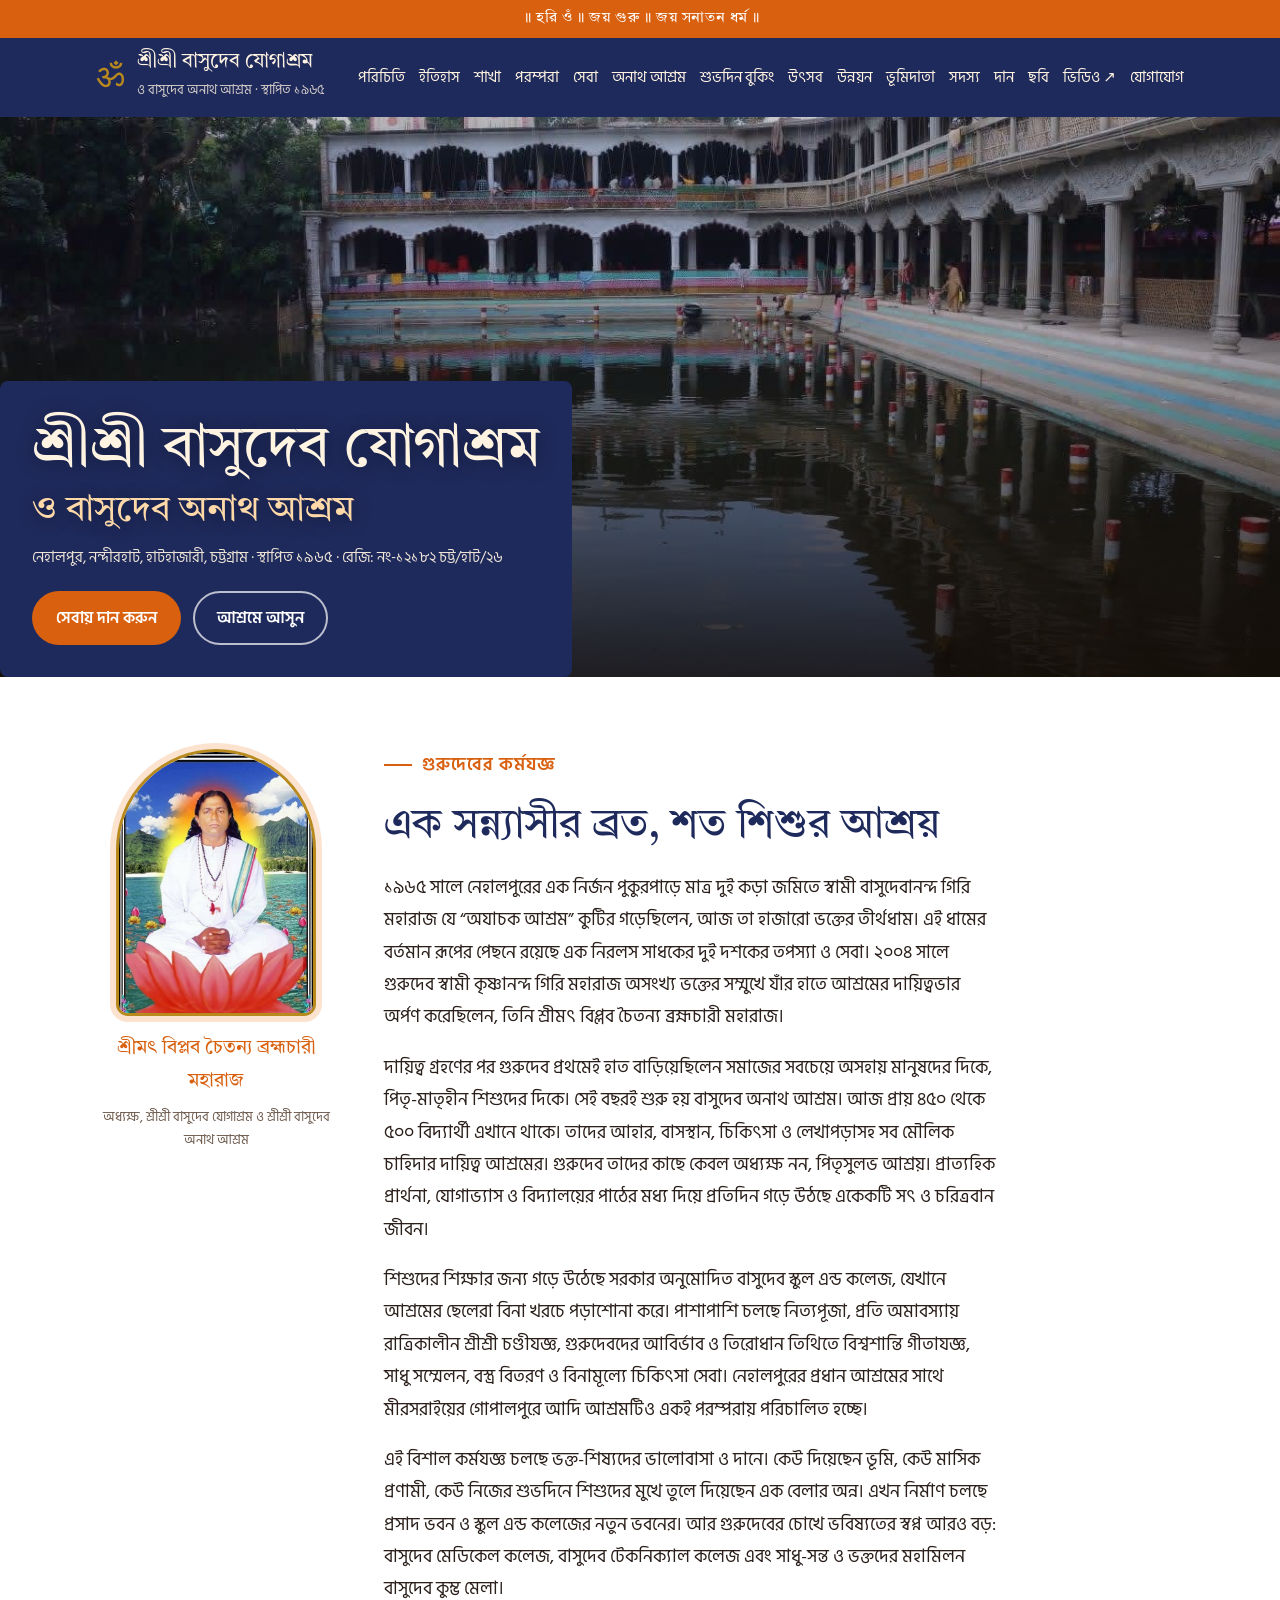
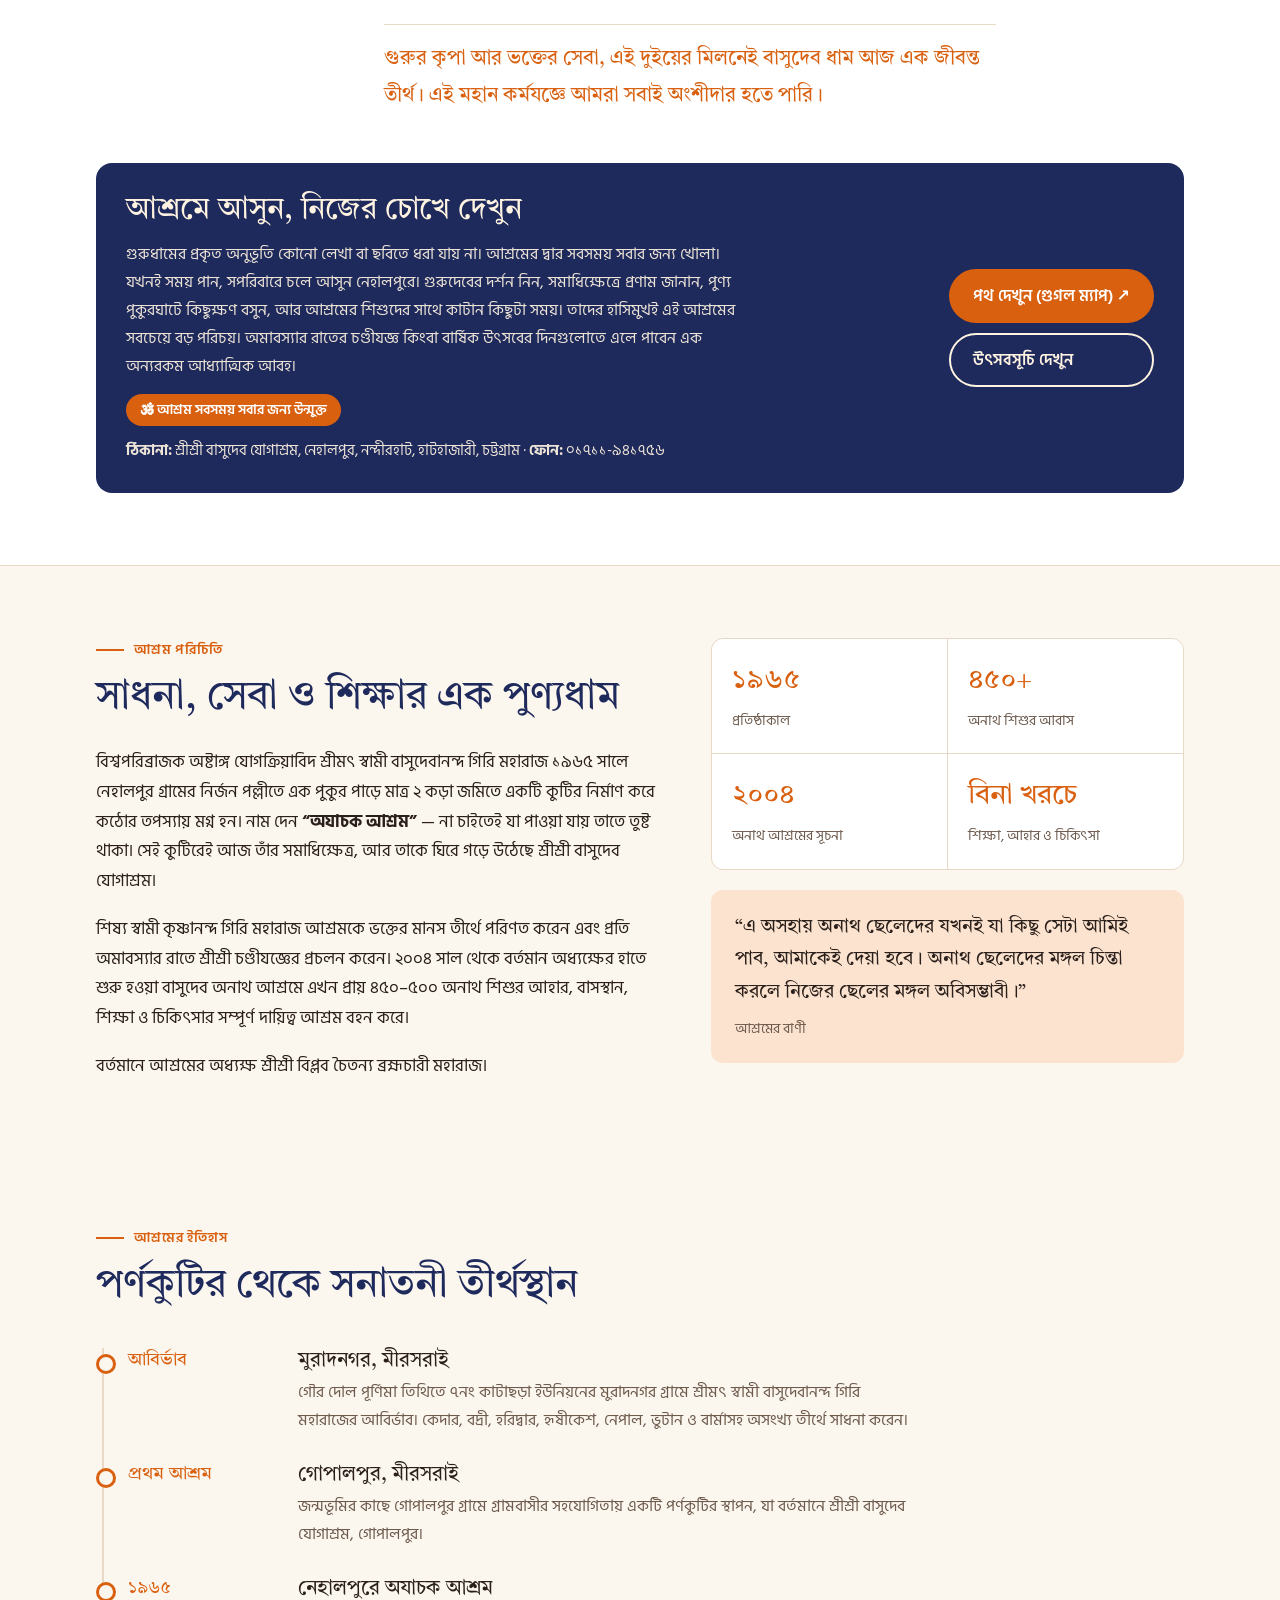
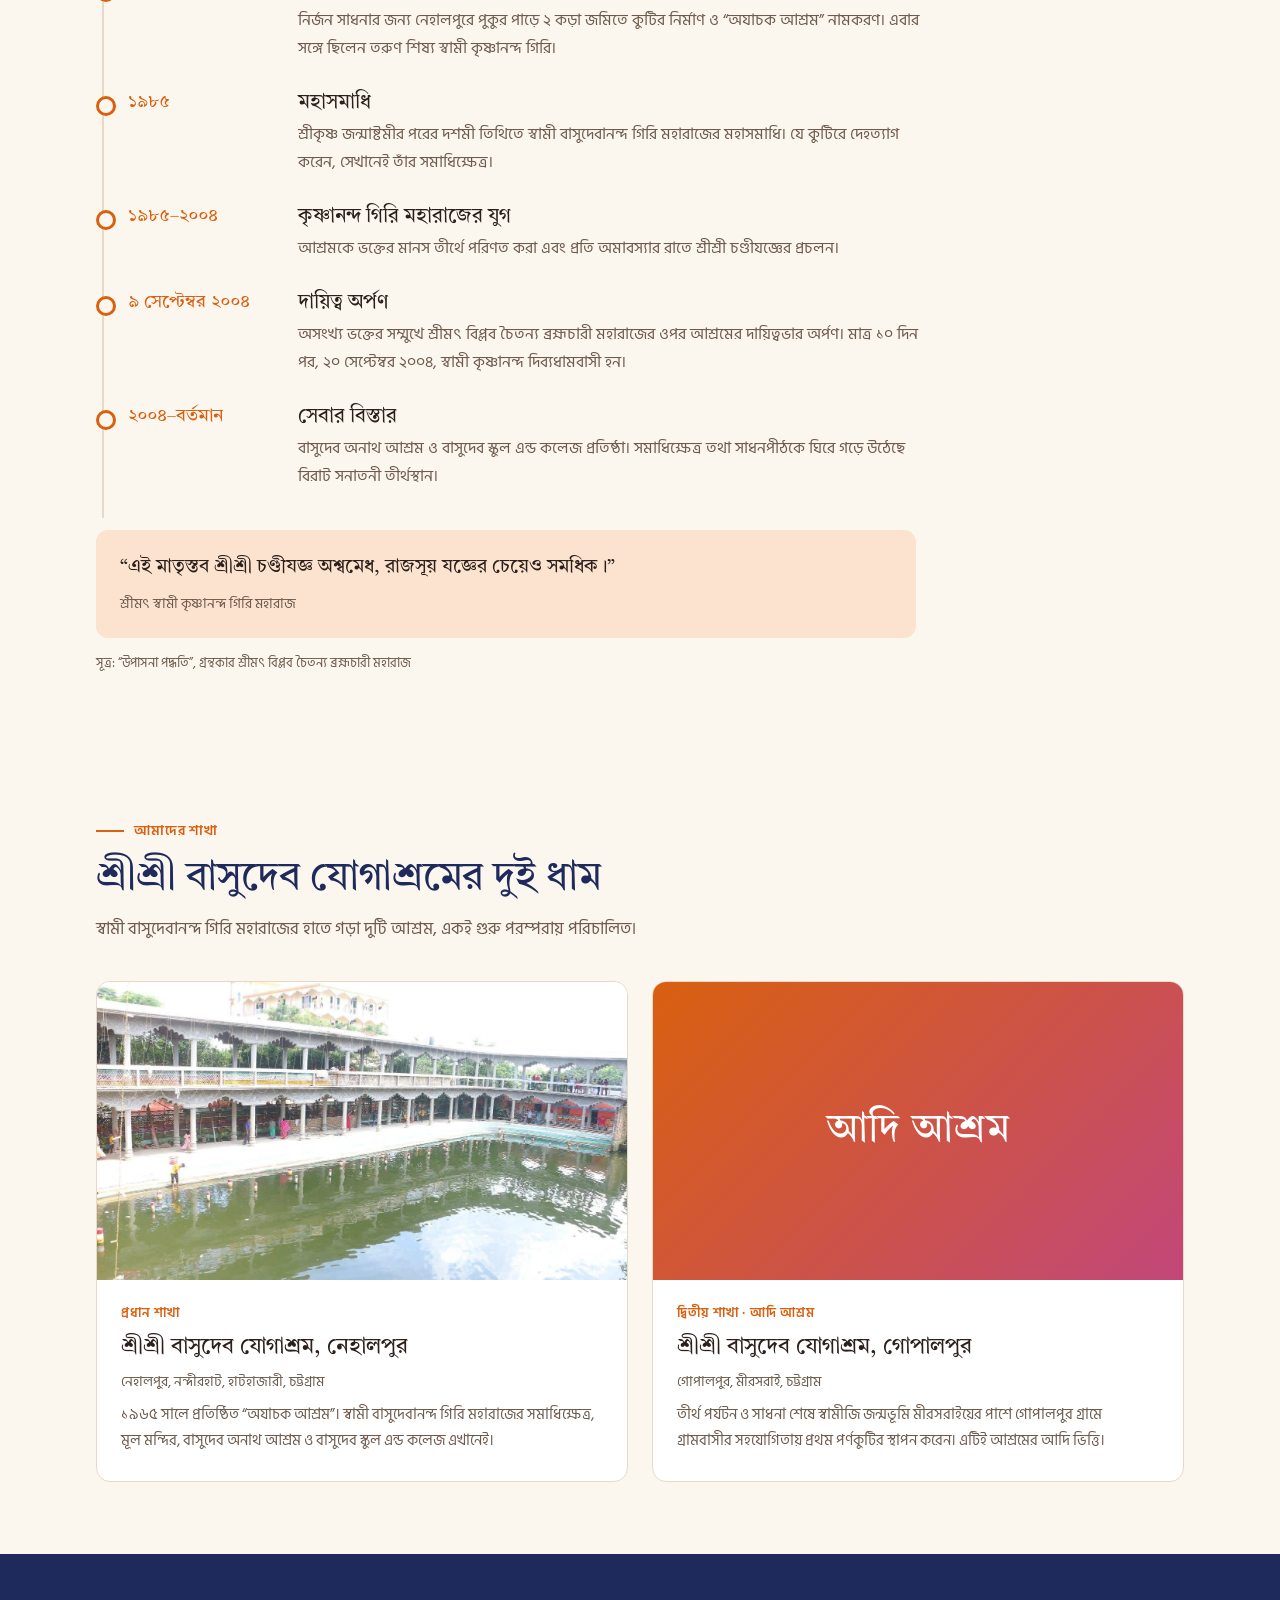
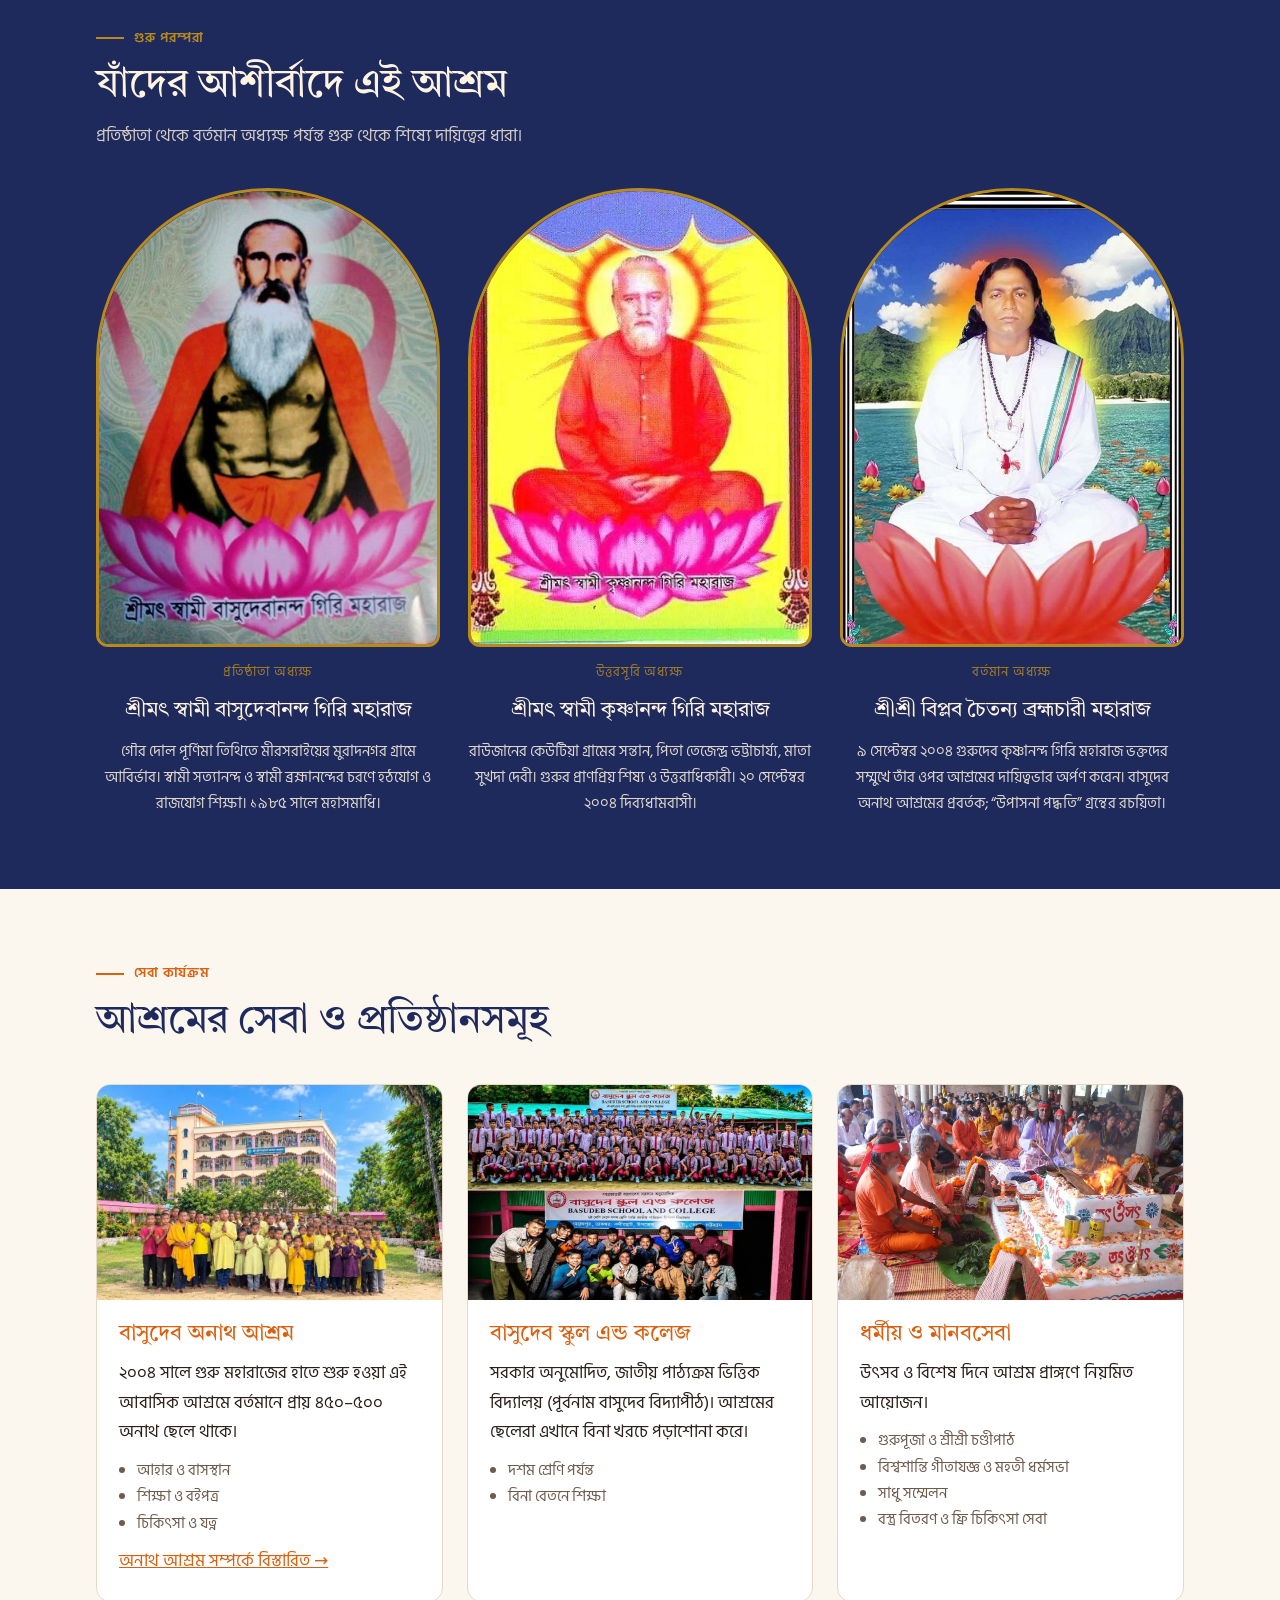
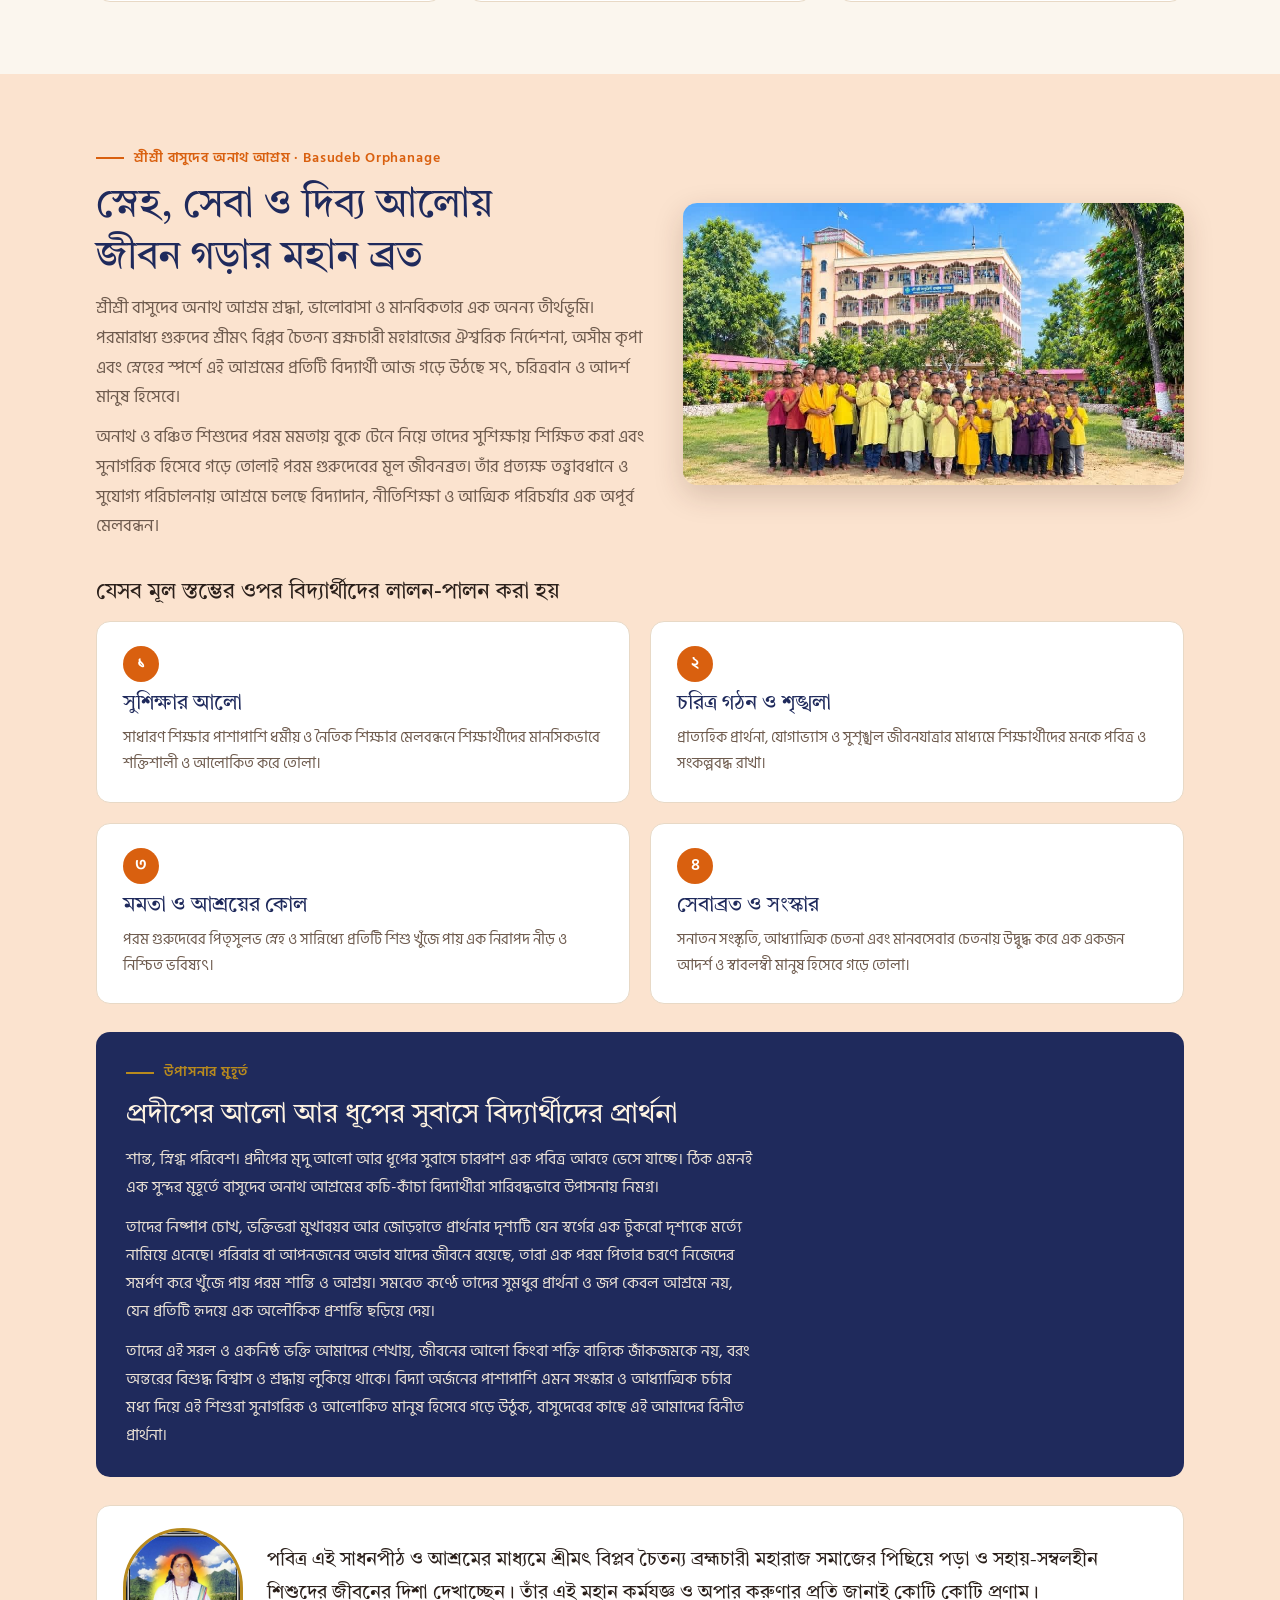
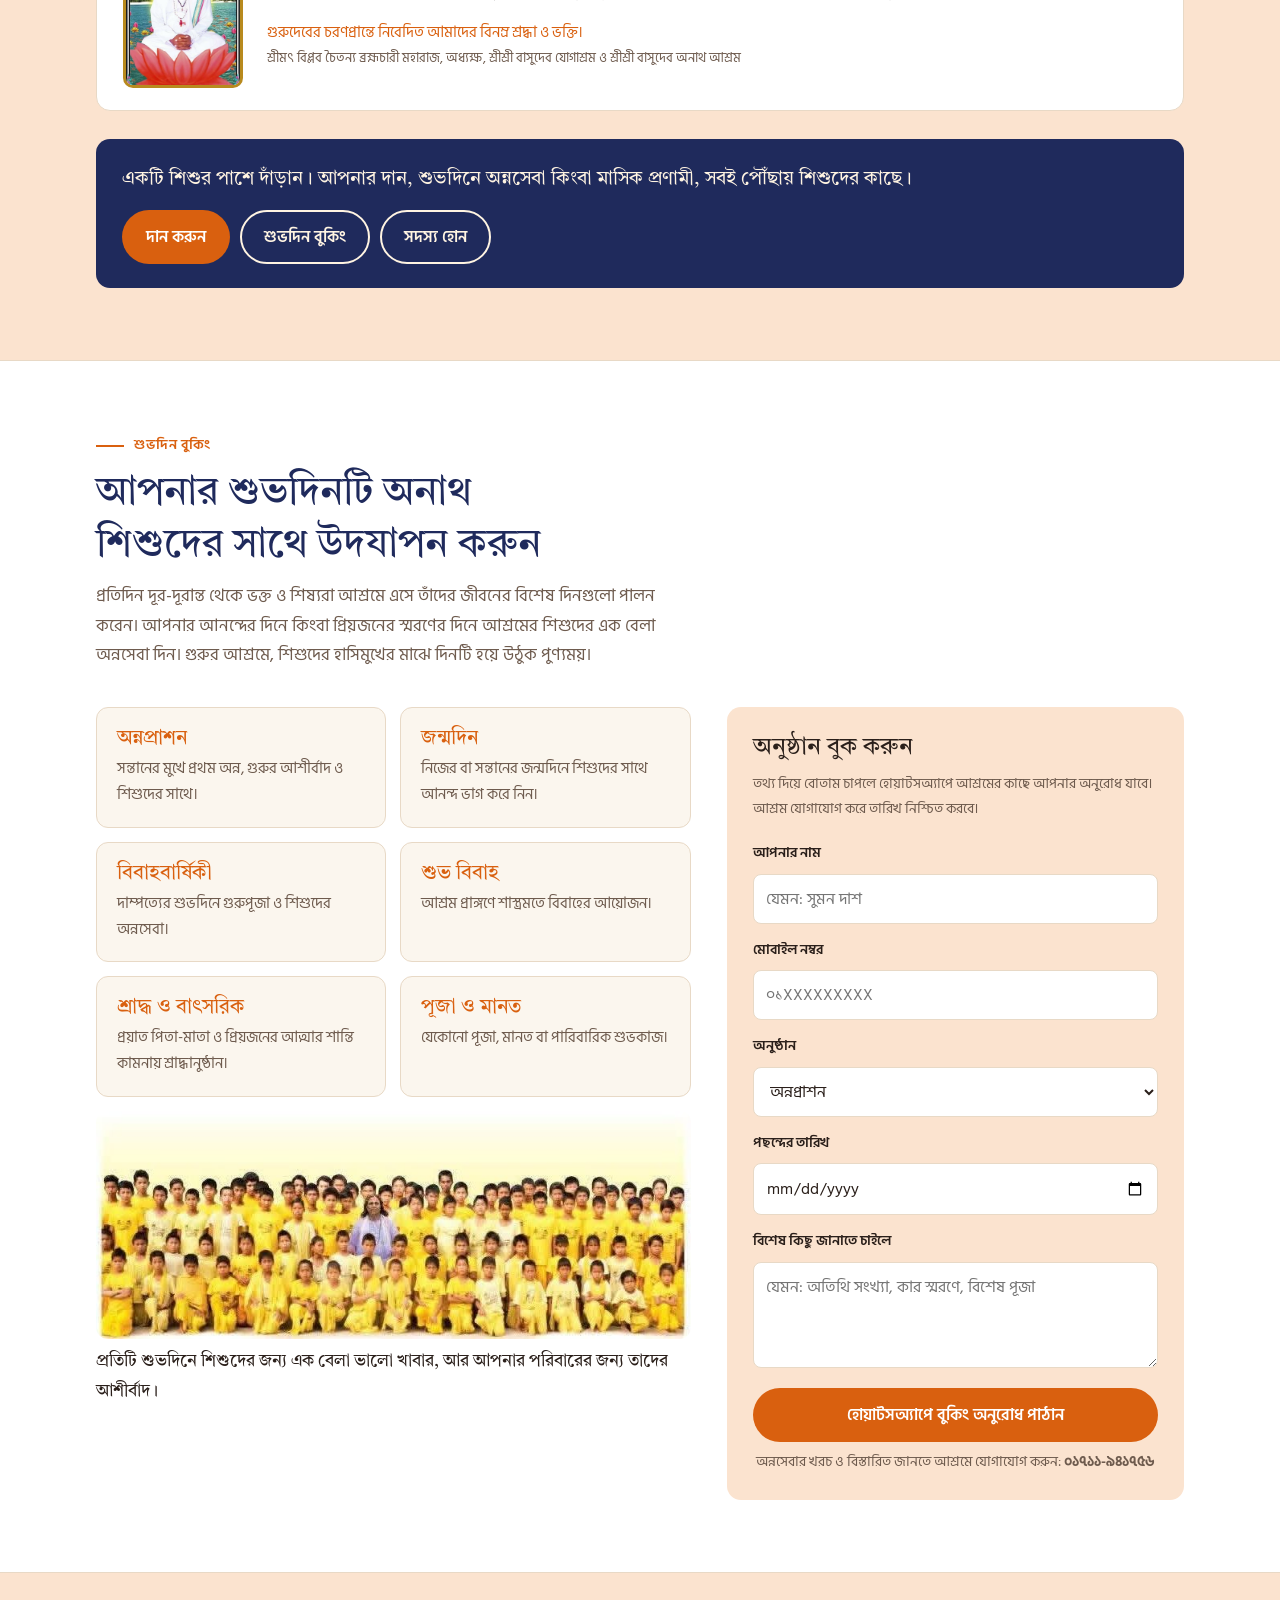
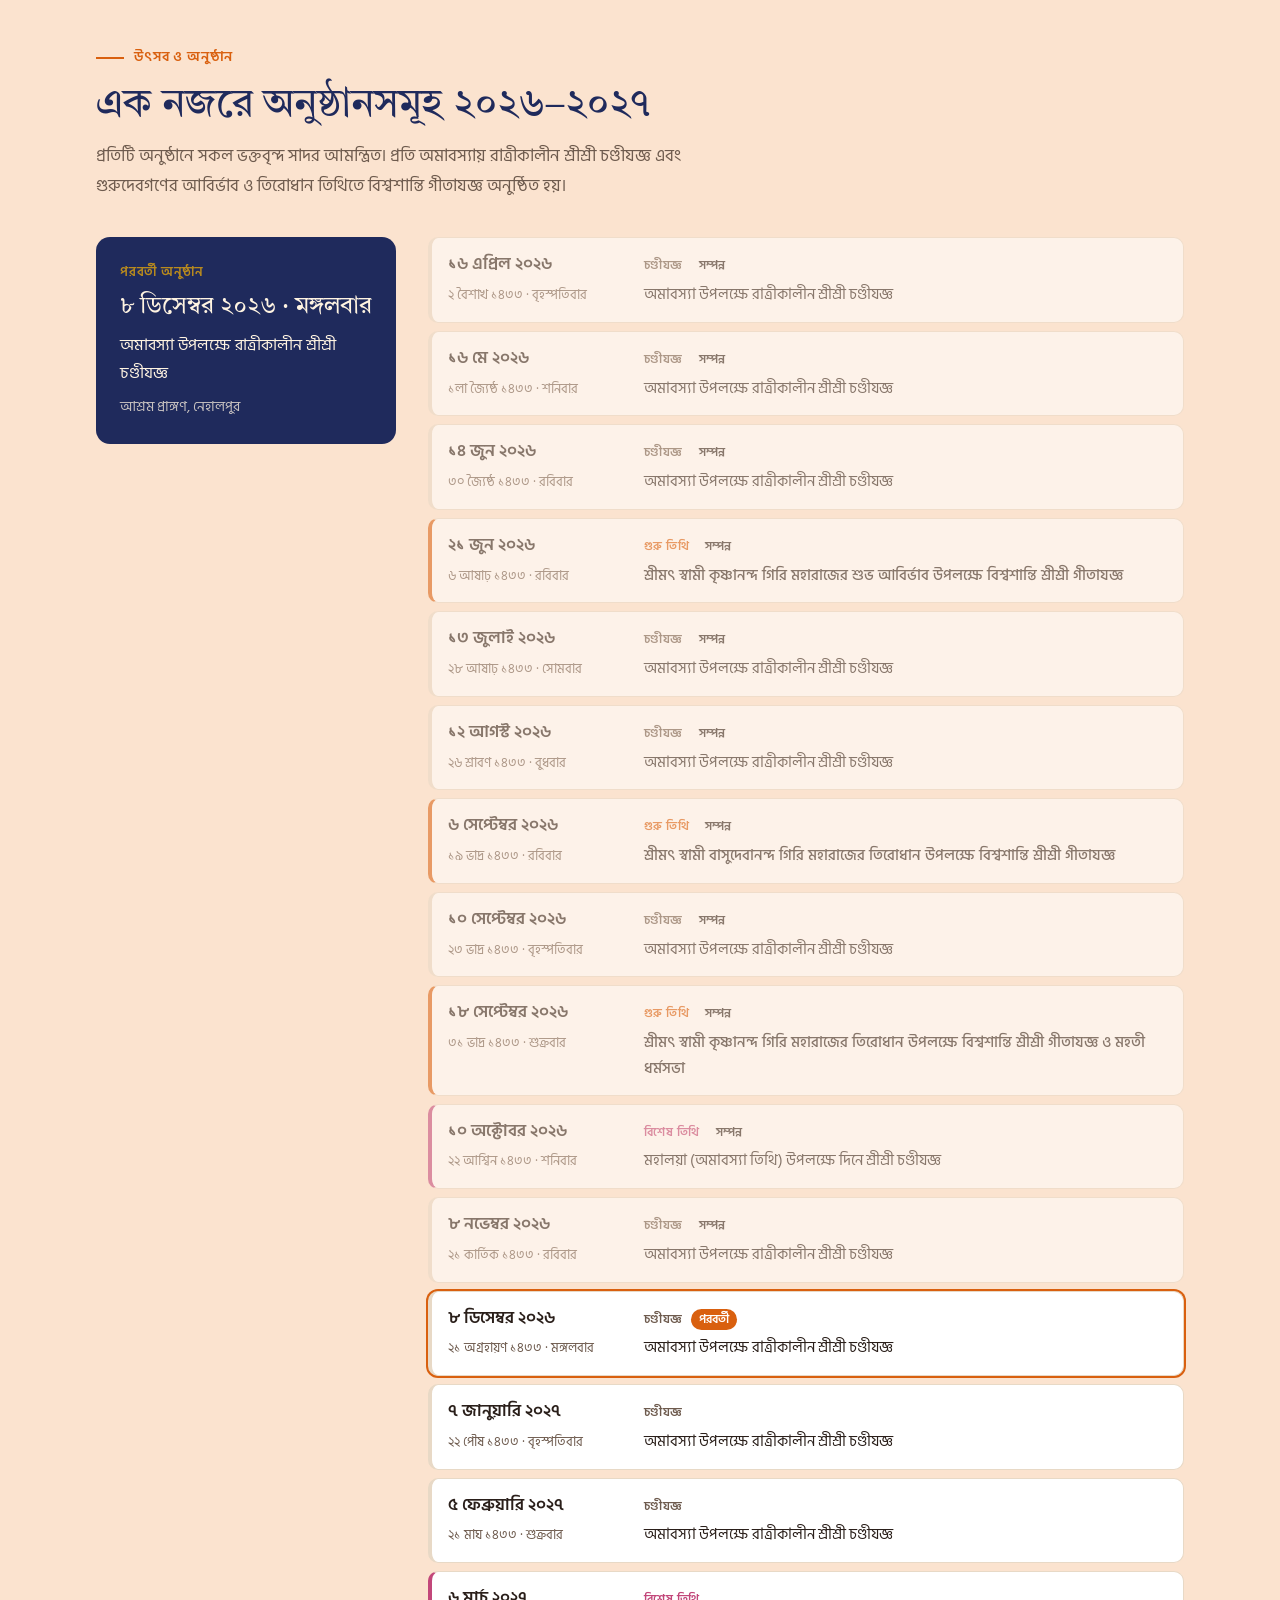
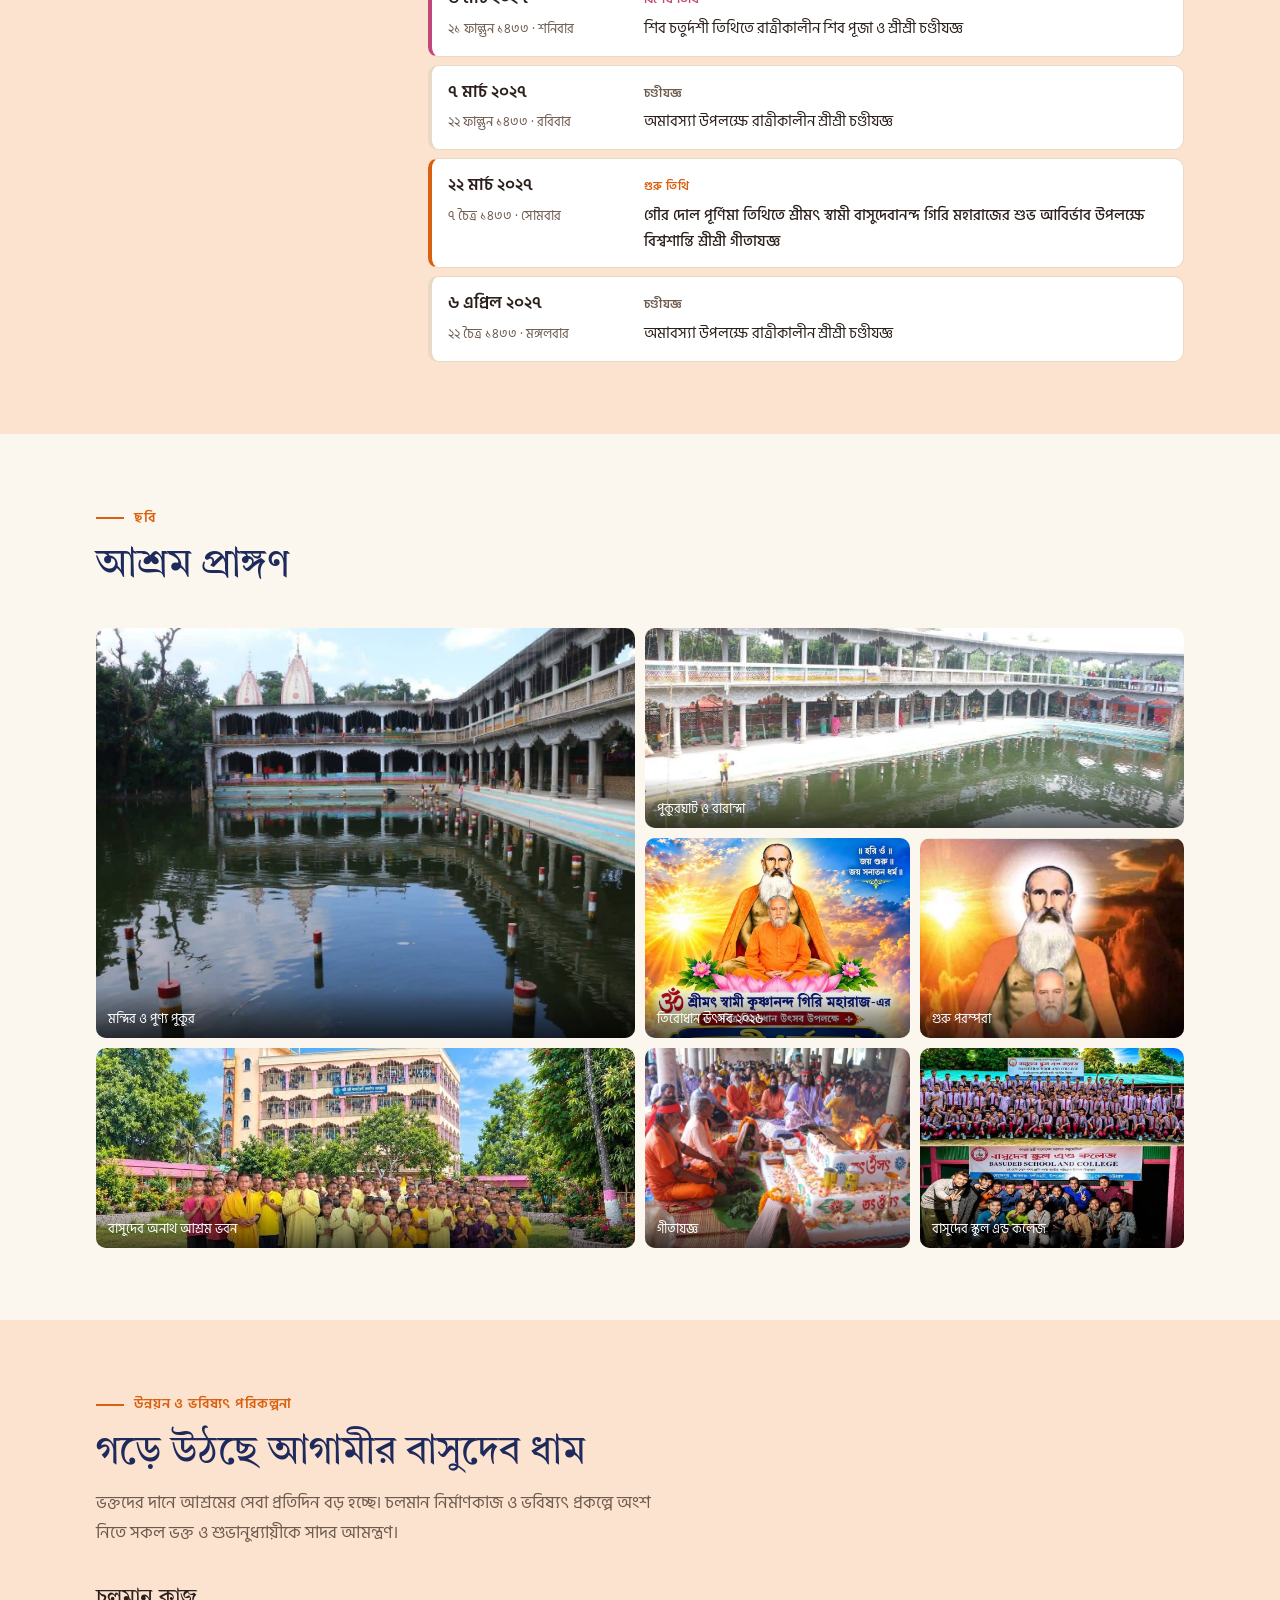
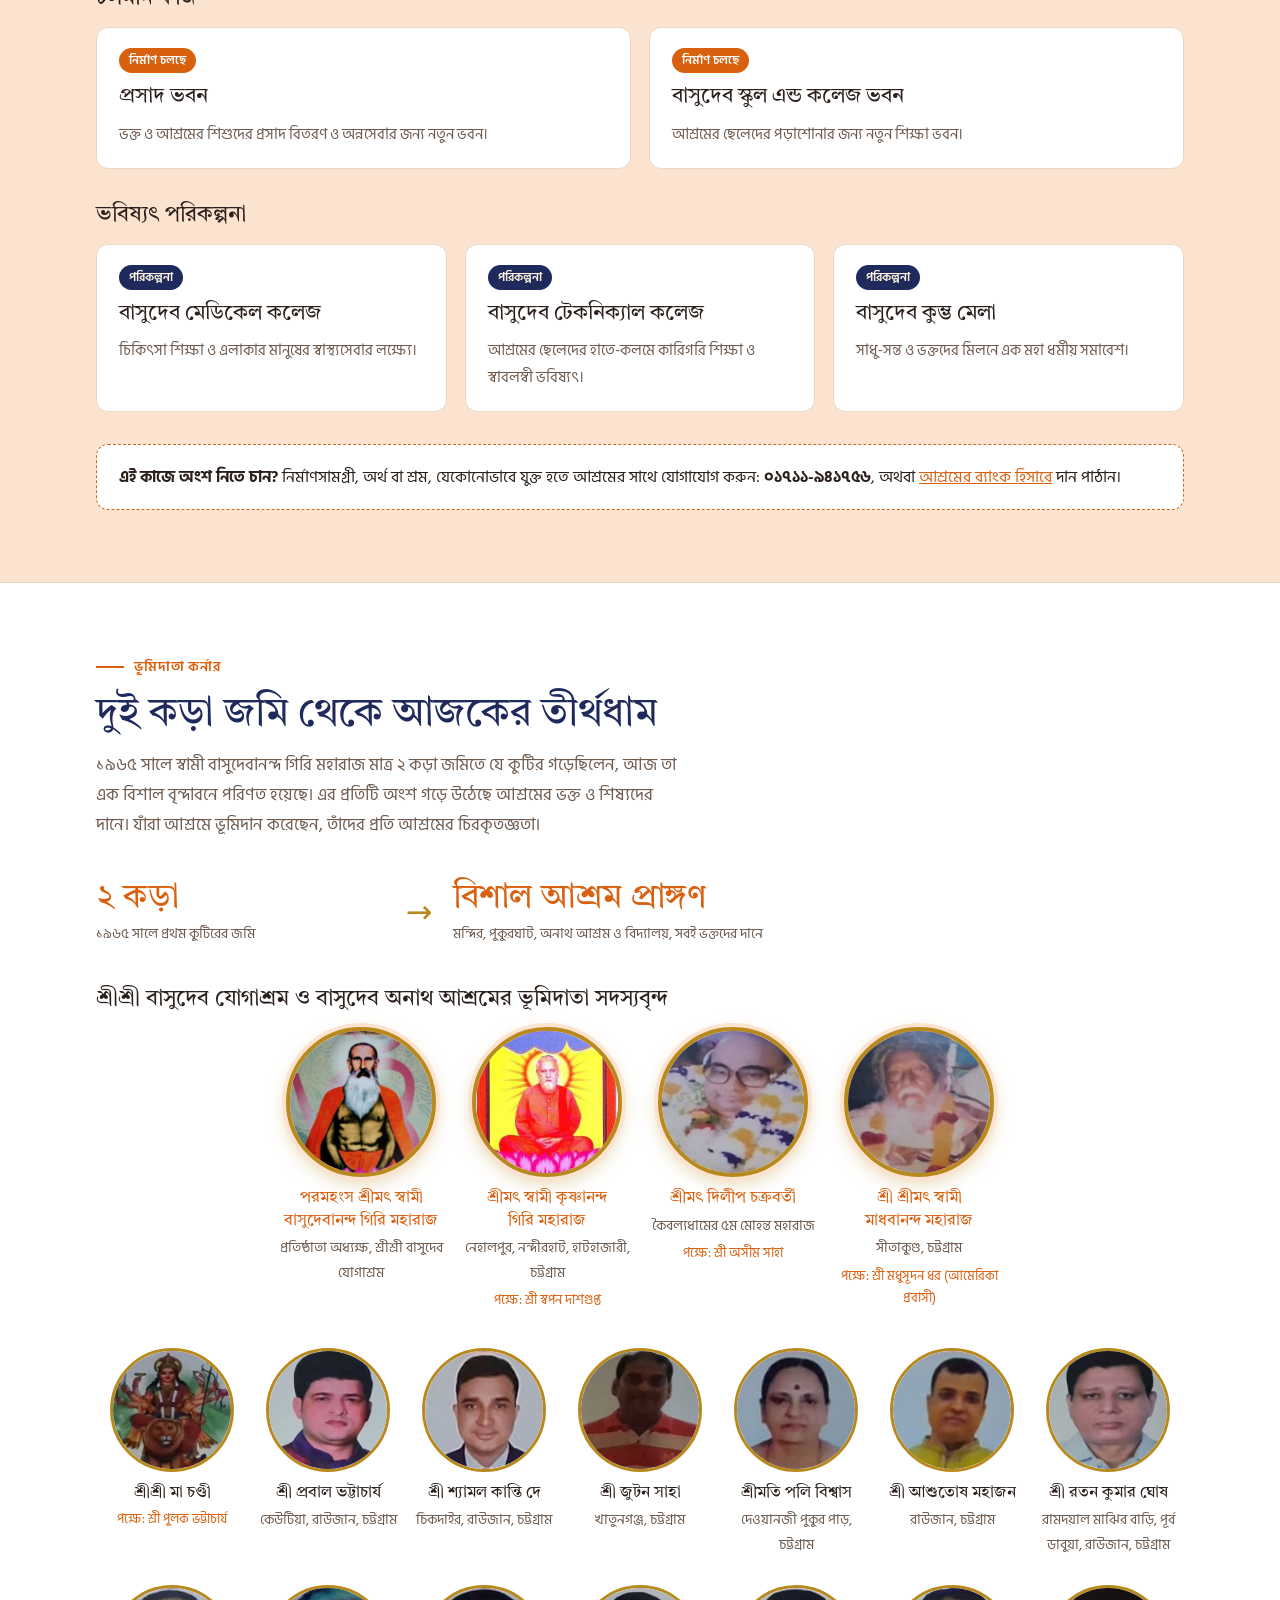
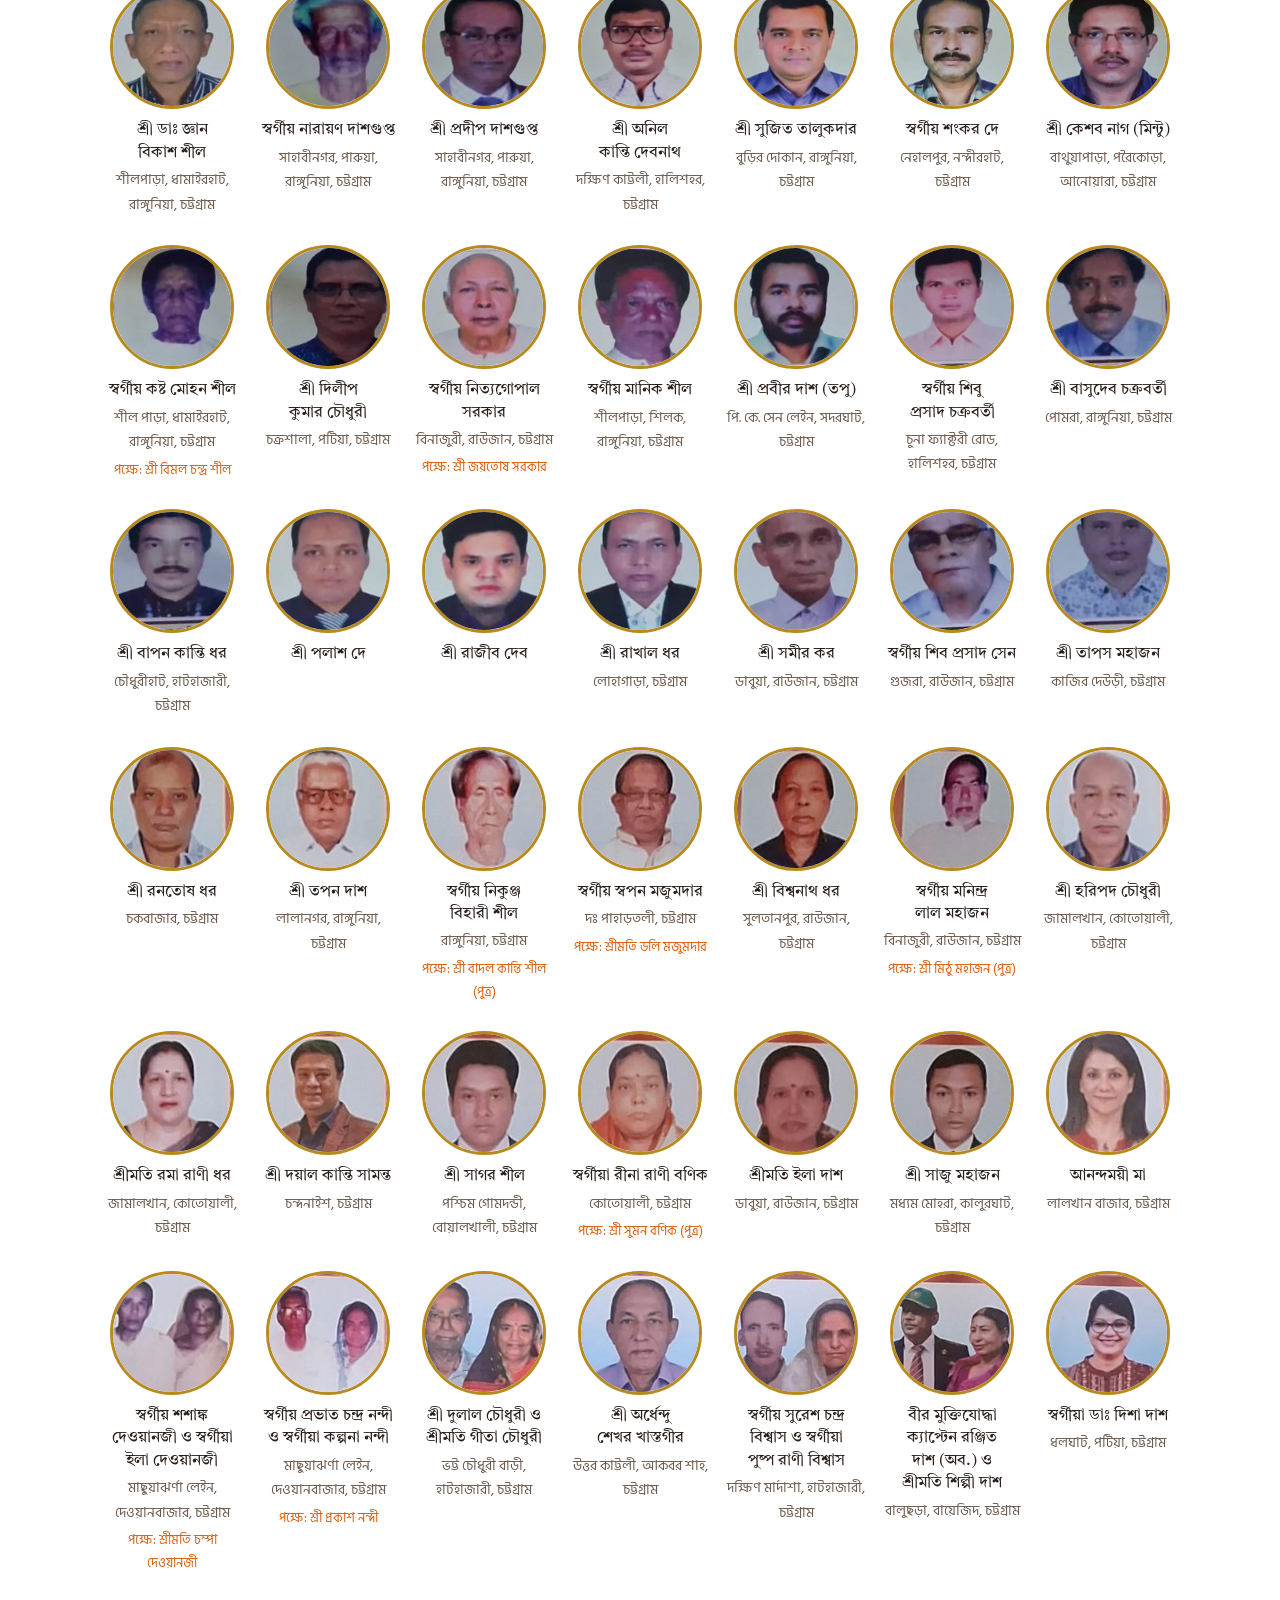
==== index.html @ 9e8a1076 "Visit invitation: ashram is open to all at all times Co-Authored-By: Claude Opus 5.5 <noreply@anthro" ====
<!doctype html>
<html lang="bn">
<head>
<meta charset="utf-8">
<meta name="viewport" content="width=device-width, initial-scale=1, viewport-fit=cover">
<title>শ্রীশ্রী বাসুদেব যোগাশ্রম</title>
<meta name="description" content="শ্রীশ্রী বাসুদেব যোগাশ্রম ও বাসুদেব অনাথ আশ্রম, নেহালপুর, নন্দীরহাট, হাটহাজারী, চট্টগ্রাম। স্থাপিত ১৯৬৫।">
<link rel="preconnect" href="https://fonts.googleapis.com">
<link rel="preconnect" href="https://fonts.gstatic.com" crossorigin>
<link rel="stylesheet" href="https://fonts.googleapis.com/css2?family=Tiro+Bangla&family=Hind+Siliguri:wght@400;500;600&display=swap">
<style>
/* Layout: a temple-front page — saffron and indigo bands like the ashram's own banners; one wide photo, then lineage, seva, utsav, offerings, contact */
:root{
  --bg:#FBF6EE;          /* lamp-lit plaster */
  --surface:#FFFFFF;
  --ink:#2A1F1A;
  --muted:#6E5B4E;
  --saffron:#D9600F;     /* gerua */
  --saffron-soft:#FBE3CF;
  --indigo:#1F2A5C;      /* banner blue */
  --on-indigo:#FFF4E2;
  --lotus:#C2477A;
  --gold:#B88A1E;
  --line:#E8D9C6;
  --display:"Tiro Bangla","Noto Serif Bengali",serif;
  --body:"Hind Siliguri","Noto Sans Bengali",system-ui,sans-serif;
  --maxw:1120px;
}
@media (prefers-color-scheme:dark){:root:not([data-theme="light"]){
  --bg:#17130F;--surface:#221C17;--ink:#F3E9DC;--muted:#C2AE9C;--saffron:#F08A3C;--saffron-soft:#3A2618;
  --indigo:#141B3F;--on-indigo:#FFF1DC;--lotus:#E77FA9;--gold:#E0B44A;--line:#3A3027;color-scheme:dark}}
:root[data-theme="dark"]{
  --bg:#17130F;--surface:#221C17;--ink:#F3E9DC;--muted:#C2AE9C;--saffron:#F08A3C;--saffron-soft:#3A2618;
  --indigo:#141B3F;--on-indigo:#FFF1DC;--lotus:#E77FA9;--gold:#E0B44A;--line:#3A3027;color-scheme:dark}

*{box-sizing:border-box}
html{scroll-behavior:smooth}
@media (prefers-reduced-motion:reduce){html{scroll-behavior:auto}}
body{background:var(--bg);color:var(--ink);font-family:var(--body);font-size:17px;line-height:1.75}
img{max-width:100%;display:block}
a{color:var(--saffron)}
a:focus-visible,button:focus-visible{outline:3px solid var(--gold);outline-offset:3px;border-radius:4px}
h1,h2,h3{font-family:var(--display);font-weight:400;line-height:1.3;text-wrap:balance;margin:0}
p{margin:0}
.wrap{max-width:var(--maxw);margin:0 auto;padding-left:max(16px,env(safe-area-inset-left,0px));padding-right:max(16px,env(safe-area-inset-right,0px))}
section{padding-block:72px}
.eyebrow{font-size:14px;letter-spacing:.06em;color:var(--saffron);font-weight:600;display:flex;align-items:center;gap:10px}
.eyebrow::before{content:"";width:28px;height:2px;background:var(--saffron)}
.sec-head{display:grid;gap:10px;margin-bottom:36px;max-width:720px}
.sec-head h2{font-size:clamp(28px,4.4vw,40px);color:var(--indigo)}
:root:not([data-theme="light"]) .sec-head h2{color:var(--ink)}
:root[data-theme="light"] .sec-head h2{color:var(--indigo)}
@media (prefers-color-scheme:light){:root:not([data-theme="dark"]) .sec-head h2{color:var(--indigo)}}
.lede{color:var(--muted);max-width:65ch}

/* top strip + header */
body::before{content:"";position:fixed;inset:0 0 auto;height:env(safe-area-inset-top,0px);z-index:10;background:var(--indigo)}
.chant{background:var(--saffron);color:#fff;text-align:center;font-family:var(--display);font-size:15px;padding-block:6px;letter-spacing:.04em}
header{position:sticky;top:env(safe-area-inset-top,0px);z-index:9;background:var(--indigo);color:var(--on-indigo)}
header .wrap{display:flex;align-items:center;justify-content:space-between;gap:16px;padding-block:12px;flex-wrap:wrap}
.brand{display:flex;align-items:center;gap:12px;color:inherit;text-decoration:none;min-width:0}
.om{font-family:var(--display);font-size:34px;line-height:1;color:var(--gold)}
.brand b{font-family:var(--display);font-weight:400;font-size:20px;display:block;line-height:1.25}
.brand small{font-size:13px;opacity:.8}
nav ul{list-style:none;margin:0;padding:0;display:flex;gap:4px 14px;flex-wrap:wrap}
nav a{color:var(--on-indigo);text-decoration:none;font-size:15px;padding:4px 0;border-bottom:2px solid transparent}
nav a:hover{border-bottom-color:var(--gold)}
.menu-btn{display:none;background:none;border:1px solid rgba(255,255,255,.35);color:var(--on-indigo);font:inherit;font-size:15px;border-radius:6px;padding:4px 12px;cursor:pointer}
@media (max-width:1180px){
  .menu-btn{display:block}
  nav{width:100%}
  nav[data-open="false"]{display:none}
  nav ul{flex-direction:column;gap:2px;padding-bottom:8px}
  nav a{display:block;padding:8px 0}
}

/* hero */
.hero{position:relative;color:#fff;background:#1a1410}
.hero img{width:100%;height:clamp(340px,62vw,560px);object-fit:cover;opacity:.92}
.hero::after{content:"";position:absolute;inset:0;background:linear-gradient(180deg,rgba(20,15,40,.15) 0%,rgba(20,15,40,.25) 40%,rgba(20,12,8,.82) 100%)}
.hero .copy{position:absolute;inset:auto 0 0 0;z-index:1;padding-block:32px}
.hero h1{font-size:clamp(30px,5.6vw,58px);text-shadow:0 2px 18px rgba(0,0,0,.45)}
.hero h1 span{display:block;font-size:.62em;color:#FFD9A8}
.hero .meta{margin-top:10px;font-size:15px;opacity:.92}
.cta{margin-top:20px;display:flex;gap:12px;flex-wrap:wrap}
.btn{display:inline-flex;align-items:center;gap:8px;padding:11px 22px;border-radius:999px;font-weight:600;font-size:16px;text-decoration:none;border:2px solid transparent;cursor:pointer;font-family:var(--body)}
.btn-primary{background:var(--saffron);color:#fff}
.btn-ghost{border-color:rgba(255,255,255,.7);color:#fff}
.btn-primary:hover{filter:brightness(1.08)}

/* column */
.column{background:var(--surface);border-bottom:1px solid var(--line)}
.col-grid{display:grid;grid-template-columns:240px 1fr;gap:48px;align-items:start}
.col-grid > *{min-width:0}
.col-side{position:sticky;top:calc(env(safe-area-inset-top,0px) + 110px);display:grid;gap:8px;justify-items:center;text-align:center}
.col-frame{width:200px;max-width:100%;aspect-ratio:3/4;border-radius:120px 120px 14px 14px;overflow:hidden;border:3px solid var(--gold);box-shadow:0 0 0 6px var(--saffron-soft)}
.col-frame img{width:100%;height:100%;object-fit:cover;object-position:top}
.col-name{font-family:var(--display);font-size:19px;color:var(--saffron);margin-top:8px}
.col-role{font-size:13px;color:var(--muted)}
.col-body{display:grid;gap:18px;max-width:68ch}
.col-body h2{font-size:clamp(28px,4.2vw,42px);color:var(--indigo)}
.col-body p{font-size:17.5px;line-height:1.85}
.dropcap::first-letter{font-family:var(--display);float:left;font-size:3.4em;line-height:.9;padding:6px 10px 0 0;color:var(--saffron)}
.col-close{font-family:var(--display);font-size:20px!important;color:var(--saffron);border-top:1px solid var(--line);padding-top:16px}
.visit{margin-top:48px;background:var(--indigo);color:var(--on-indigo);border-radius:16px;padding:28px 30px;display:grid;grid-template-columns:1fr auto;gap:28px;align-items:center}
.visit > *{min-width:0}
.visit h3{font-size:clamp(24px,3.2vw,30px);margin-bottom:10px}
.visit-text p{font-size:16px;opacity:.92;max-width:70ch}
.visit-addr{margin-top:12px;font-size:15px!important}
.visit-open{display:inline-block;margin-top:14px;background:var(--saffron);color:#fff;border-radius:99px;padding:4px 14px;font-weight:600;font-size:14px!important;opacity:1!important}
.visit-actions{display:grid;gap:10px}
@media (max-width:860px){.col-grid{grid-template-columns:1fr;gap:28px}.col-side{position:static}.visit{grid-template-columns:1fr}}

/* about */
.about-grid{display:grid;grid-template-columns:1.2fr 1fr;gap:48px;align-items:start}
.about-grid > *{min-width:0}
.about-text{display:grid;gap:18px}
.facts{display:grid;grid-template-columns:repeat(2,1fr);gap:1px;background:var(--line);border:1px solid var(--line);border-radius:12px;overflow:hidden}
.fact{background:var(--surface);padding:18px 20px}
.fact strong{display:block;font-family:var(--display);font-size:28px;color:var(--saffron);font-weight:400;font-variant-numeric:tabular-nums}
.fact span{font-size:14px;color:var(--muted)}
blockquote{margin:0;padding:22px 24px;background:var(--saffron-soft);border-radius:12px;font-family:var(--display);font-size:19px;line-height:1.7}
blockquote cite{display:block;margin-top:8px;font-family:var(--body);font-style:normal;font-size:14px;color:var(--muted)}
@media (max-width:820px){.about-grid{grid-template-columns:1fr;gap:32px}}

/* history timeline */
.timeline{list-style:none;margin:0;padding:0;display:grid;gap:0;max-width:820px;border-left:2px solid var(--line);margin-left:6px}
.timeline li{display:grid;grid-template-columns:150px 1fr;gap:20px;padding:0 0 28px 24px;position:relative}
.timeline li > *{min-width:0}
.timeline li::before{content:"";position:absolute;left:-8px;top:6px;width:14px;height:14px;border-radius:50%;background:var(--bg);border:3px solid var(--saffron)}
.when{font-family:var(--display);color:var(--saffron);font-size:18px;line-height:1.4}
.timeline h3{font-size:20px;margin-bottom:4px}
.timeline p{color:var(--muted);font-size:16px}
.hist-quote{max-width:820px;margin-top:12px}
.src{margin-top:14px;font-size:13px;color:var(--muted)}
@media (max-width:620px){.timeline li{grid-template-columns:1fr;gap:4px}}

/* shakha */
.branches{display:grid;grid-template-columns:1fr 1fr;gap:24px}
.branch{background:var(--surface);border:1px solid var(--line);border-radius:14px;overflow:hidden;display:grid;grid-template-rows:auto 1fr;min-width:0}
.branch img{width:100%;aspect-ratio:16/9;object-fit:cover}
.b-mark{aspect-ratio:16/9;max-width:100%;background:linear-gradient(135deg,var(--saffron),var(--lotus));display:grid;place-items:center}
.b-mark span{font-family:var(--display);font-size:clamp(28px,4vw,40px);color:#fff;letter-spacing:.02em}
.b-body{padding:22px 24px 26px;display:grid;gap:8px;align-content:start}
.b-kind{font-size:13px;font-weight:600;letter-spacing:.06em;color:var(--saffron)}
.branch h3{font-size:22px}
.b-addr{font-size:14px;color:var(--muted)}
.branch p:last-child{font-size:15px;color:var(--muted)}
@media (max-width:760px){.branches{grid-template-columns:1fr}}

/* unnoyon */
.unnoyon{background:var(--saffron-soft)}
.sub-h{font-size:22px;color:var(--ink);margin:8px 0 14px}
.projects{display:grid;grid-template-columns:repeat(2,1fr);gap:18px;margin-bottom:32px}
.projects.three{grid-template-columns:repeat(3,1fr)}
.proj{background:var(--surface);border:1px solid var(--line);border-radius:12px;padding:20px 22px;display:grid;gap:6px;align-content:start;min-width:0}
.proj h4{font-family:var(--display);font-weight:400;font-size:21px;margin:0}
.proj p{font-size:15px;color:var(--muted)}
.chip{justify-self:start;font-size:12px;font-weight:600;padding:2px 10px;border-radius:99px}
.chip.live{background:var(--saffron);color:#fff}
.chip.plan{background:var(--indigo);color:var(--on-indigo)}
.invite{background:var(--surface);border:1px dashed var(--saffron);border-radius:12px;padding:18px 22px;margin-top:8px}
.invite p{font-size:16px}
@media (max-width:820px){.projects,.projects.three{grid-template-columns:1fr}}

/* lineage */
.lineage{background:var(--indigo);color:var(--on-indigo)}
.lineage .sec-head h2{color:var(--on-indigo)!important}
.lineage .eyebrow{color:var(--gold)}.lineage .eyebrow::before{background:var(--gold)}
.lineage .lede{color:var(--on-indigo);opacity:.8}
.gurus{display:grid;grid-template-columns:repeat(3,1fr);gap:28px;position:relative}
.guru{display:grid;gap:14px;align-content:start;text-align:center}
.guru .frame{aspect-ratio:3/4;max-width:100%;border-radius:200px 200px 14px 14px;overflow:hidden;border:3px solid var(--gold);background:#0e1330}
.guru .frame img{width:100%;height:100%;object-fit:cover;object-position:top}
.guru .step{font-size:13px;letter-spacing:.06em;color:var(--gold)}
.guru h3{font-size:21px}
.guru p{font-size:15px;opacity:.85}
@media (max-width:820px){.gurus{grid-template-columns:1fr;max-width:340px;margin:0 auto}}

/* seva */
.seva-grid{display:grid;grid-template-columns:repeat(3,1fr);gap:24px}
.card{background:var(--surface);border:1px solid var(--line);border-radius:14px;overflow:hidden;display:grid;grid-template-rows:auto 1fr}
.card img{width:100%;aspect-ratio:16/10;object-fit:cover}
.card .body{padding:20px 22px 24px;display:grid;gap:10px;align-content:start}
.card h3{font-size:22px;color:var(--saffron)}
.card ul{margin:0;padding-left:18px;color:var(--muted);font-size:15px}
@media (max-width:900px){.seva-grid{grid-template-columns:1fr 1fr}}
@media (max-width:620px){.seva-grid{grid-template-columns:1fr}}

/* anath */
.anath{background:var(--saffron-soft)}
.anath-head{display:grid;grid-template-columns:1.1fr 1fr;gap:36px;align-items:center;margin-bottom:36px}
.anath-head > *{min-width:0}
.anath-head .sec-head{margin-bottom:0}
.upasana{margin-top:28px;background:var(--indigo);color:var(--on-indigo);border-radius:14px;padding:28px 30px;display:grid;gap:12px}
.upasana .eyebrow{color:var(--gold)}.upasana .eyebrow::before{background:var(--gold)}
.upasana h3{font-size:clamp(22px,3vw,28px)}
.upasana p:not(.eyebrow){max-width:70ch;opacity:.9;font-size:16px}
.pranam{margin:28px 0 0;display:grid;grid-template-columns:120px 1fr;gap:24px;align-items:center;background:var(--surface);border:1px solid var(--line);border-radius:14px;padding:22px 26px}
.pranam > *{min-width:0}
.pranam img{width:120px;aspect-ratio:3/4;object-fit:cover;object-position:top;border-radius:60px 60px 10px 10px;border:3px solid var(--gold)}
.pranam blockquote{margin:0;padding:0;background:none;font-family:var(--display);font-size:19px;line-height:1.7}
.pranam cite{display:block;margin-top:10px;font-style:normal;font-family:var(--body);font-size:15px;color:var(--saffron)}
.pranam cite small{color:var(--muted);font-size:13px}
@media (max-width:620px){.pranam{grid-template-columns:1fr;justify-items:center;text-align:center}}
.anath-photo{width:100%;border-radius:14px;box-shadow:0 10px 30px rgba(60,30,10,.18)}
.pillars{display:grid;grid-template-columns:repeat(2,1fr);gap:20px}
.pillar{background:var(--surface);border:1px solid var(--line);border-radius:14px;padding:24px 26px;display:grid;gap:8px;align-content:start;min-width:0}
.p-num{width:36px;height:36px;border-radius:50%;background:var(--saffron);color:#fff;display:grid;place-items:center;font-weight:600}
.pillar h3{font-size:21px;color:var(--indigo)}
.pillar p{font-size:15px;color:var(--muted)}
.anath-cta{margin-top:28px;background:var(--indigo);color:var(--on-indigo);border-radius:14px;padding:24px 26px;display:grid;gap:14px}
.anath-cta p{font-family:var(--display);font-size:19px}
.cta-row{display:flex;flex-wrap:wrap;gap:10px}
.btn-outline{border-color:var(--on-indigo);color:var(--on-indigo)}
@media (max-width:820px){.anath-head,.pillars{grid-template-columns:1fr}}

/* shubhodin booking */
.shubho{background:var(--surface);border-block:1px solid var(--line)}
.shubho-grid{display:grid;grid-template-columns:1.3fr 1fr;gap:36px;align-items:start}
.shubho-grid > *{min-width:0}
.occasions{display:grid;grid-template-columns:1fr 1fr;gap:14px}
.occ{border:1px solid var(--line);border-radius:12px;padding:18px 20px;background:var(--bg);display:grid;gap:4px;align-content:start}
.occ h3{font-size:20px;color:var(--saffron)}
.occ p{font-size:15px;color:var(--muted)}
.occ-photo{grid-column:1/-1;margin:0;display:grid;gap:8px}
.occ-photo img{width:100%;border-radius:12px}
.occ-photo figcaption{font-family:var(--display);font-size:17px;color:var(--ink)}
.book{background:var(--saffron-soft);border-radius:14px;padding:26px;display:grid;gap:8px}
.book h3{font-size:24px;color:var(--ink)}
.book-sub{font-size:14px;color:var(--muted);margin-bottom:6px}
.book label{font-size:14px;font-weight:600;margin-top:6px}
.book input,.book select,.book textarea{width:100%;font:inherit;font-size:16px;padding:10px 12px;border:1px solid var(--line);border-radius:8px;background:var(--surface);color:var(--ink)}
.book input:focus,.book select:focus,.book textarea:focus{outline:2px solid var(--saffron);outline-offset:1px}
.book-btn{justify-content:center;margin-top:12px}
.book-alt{font-size:14px;color:var(--muted);text-align:center}
@media (max-width:900px){.shubho-grid{grid-template-columns:1fr}}
@media (max-width:480px){.occasions{grid-template-columns:1fr}}

/* utsav calendar */
.utsav{background:var(--saffron-soft)}
.utsav-grid{display:grid;grid-template-columns:minmax(0,300px) 1fr;gap:32px;align-items:start}
.utsav-grid > *{min-width:0}
.next{position:sticky;top:calc(env(safe-area-inset-top,0px) + 96px);background:var(--indigo);color:var(--on-indigo);border-radius:14px;padding:24px;display:grid;gap:8px}
.next-label{font-size:13px;letter-spacing:.06em;color:var(--gold);font-weight:600}
.next-date{font-family:var(--display);font-size:24px;line-height:1.3}
.next-title{font-size:16px}
.next-place{font-size:14px;opacity:.75}
.cal{list-style:none;margin:0;padding:0;display:grid;gap:8px}
.ev{display:grid;grid-template-columns:180px 1fr;gap:16px;background:var(--surface);border:1px solid var(--line);border-left:4px solid var(--line);border-radius:10px;padding:12px 16px}
.ev > *{min-width:0}
.ev.k-g{border-left-color:var(--saffron)}
.ev.k-s{border-left-color:var(--lotus)}
.ev-date b{display:block;font-weight:600;font-variant-numeric:tabular-nums}
.ev-date span{font-size:13px;color:var(--muted)}
.ev-what p{font-size:15px;margin-top:2px}
.kind{font-size:12px;font-weight:600;color:var(--muted);letter-spacing:.04em}
.k-g .kind{color:var(--saffron)}.k-s .kind{color:var(--lotus)}
.k-g .ev-what p{font-weight:500}
.st{font-size:12px;font-weight:600;margin-left:8px;padding:1px 8px;border-radius:99px}
.ev.past{opacity:.55}
.ev.is-next{box-shadow:0 0 0 2px var(--saffron)}
.ev.is-next .st{background:var(--saffron);color:#fff}
@media (max-width:820px){.utsav-grid{grid-template-columns:1fr}.next{position:static}}
@media (max-width:520px){.ev{grid-template-columns:1fr;gap:4px}}

/* gallery */
.gallery{display:grid;grid-template-columns:repeat(4,1fr);grid-auto-rows:200px;gap:10px}
.gallery figure{margin:0;border-radius:10px;overflow:hidden;position:relative}
.gallery img{width:100%;height:100%;object-fit:cover}
.gallery figcaption{position:absolute;inset:auto 0 0;padding:20px 12px 8px;font-size:13px;color:#fff;background:linear-gradient(transparent,rgba(0,0,0,.65))}
.g-wide{grid-column:span 2}.g-tall{grid-row:span 2}
@media (max-width:820px){.gallery{grid-template-columns:1fr 1fr;grid-auto-rows:160px}}

/* bhumidata */
.bhumi{background:var(--surface);border-block:1px solid var(--line)}
.then-now{display:grid;grid-template-columns:1fr auto 1.6fr;gap:20px;align-items:center;max-width:820px;margin-bottom:36px}
.then-now > div{min-width:0}
.then-now strong{display:block;font-family:var(--display);font-weight:400;font-size:clamp(24px,3.4vw,34px);color:var(--saffron);line-height:1.25}
.then-now span{font-size:14px;color:var(--muted)}
.then-now .arrow{font-size:32px;color:var(--gold)}
.donors{display:flex;flex-wrap:wrap;justify-content:center;gap:28px 16px}
.donor{display:grid;gap:4px;justify-items:center;align-content:start;text-align:center;width:140px;min-width:0}
.donor .paksha{font-size:13px;color:var(--saffron)}
.d-photo{width:124px;max-width:100%;aspect-ratio:1;border-radius:50%;overflow:hidden;border:3px solid var(--gold);background:var(--saffron-soft);display:grid;place-items:center}
.banner-scroll{overflow-x:auto;border-radius:10px;border:1px solid var(--line)}
.banner-scroll img{max-width:none;height:min(520px,90vw);width:auto;display:block}
.fullboard{margin-top:12px}
.fullboard summary{cursor:pointer;color:var(--saffron);font-weight:600;font-size:15px;margin-bottom:10px}
.donors-top{margin-bottom:36px}
.guru-donor{width:170px}
.guru-donor .d-photo{width:150px;border-width:4px;box-shadow:0 0 0 4px var(--saffron-soft),0 6px 18px rgba(184,138,30,.35)}
.guru-donor h3{font-size:17px;color:var(--saffron)}
@media (max-width:420px){.donor{width:145px}.d-photo{width:120px}}
.d-photo img{width:100%;height:100%;object-fit:cover}
.d-photo span{font-family:var(--display);font-size:44px;color:var(--gold);opacity:.6}
.donor h3{font-size:16px;margin-top:6px;line-height:1.4}
.donor p{font-size:14px;color:var(--muted)}
.donor.placeholder h3,.donor.placeholder p{color:var(--muted);opacity:.7}
.donor.placeholder .d-photo{border-style:dashed}
@media (max-width:820px){.then-now{grid-template-columns:1fr}.then-now .arrow{transform:rotate(90deg);justify-self:start}}

/* sadasya */
.tiers{display:grid;grid-template-columns:1fr 1fr;gap:24px;max-width:900px}
.tier{background:var(--surface);border:1px solid var(--line);border-radius:14px;padding:26px;display:grid;gap:10px;align-content:start;min-width:0}
.tier-life{background:var(--indigo);color:var(--on-indigo);border-color:var(--indigo)}
.tier-kind{font-size:14px;font-weight:600;letter-spacing:.06em;color:var(--saffron)}
.tier-life .tier-kind{color:var(--gold)}
.tier-amt{font-family:var(--display);font-size:32px;line-height:1.2;font-variant-numeric:tabular-nums}
.tier-amt small{font-family:var(--body);font-size:15px;opacity:.75}
.tier p:last-child{font-size:15px;color:var(--muted)}
.tier-life p:last-child{color:var(--on-indigo);opacity:.85}
.how{list-style:none;counter-reset:h;margin:28px 0 0;padding:0;display:grid;grid-template-columns:repeat(3,1fr);gap:20px;max-width:900px}
.how li{counter-increment:h;display:grid;gap:4px;padding-left:44px;position:relative;min-width:0}
.how li::before{content:counter(h,bengali);position:absolute;left:0;top:0;width:32px;height:32px;border-radius:50%;background:var(--saffron);color:#fff;display:grid;place-items:center;font-weight:600}
.how span{font-size:14px;color:var(--muted)}
@media (max-width:720px){.tiers,.how{grid-template-columns:1fr}}

/* donate */
.donate-grid{display:grid;grid-template-columns:1fr 1fr;gap:24px}
.acct{background:var(--surface);border:1px solid var(--line);border-top:4px solid var(--saffron);border-radius:12px;padding:24px;display:grid;gap:12px;min-width:0}
.acct h3{font-size:22px}
.acct dl{margin:0;display:grid;grid-template-columns:auto 1fr;gap:6px 16px;font-size:15px}
.acct dt{color:var(--muted)}
.acct dd{margin:0;font-weight:500;overflow-wrap:anywhere}
.num{font-variant-numeric:tabular-nums;letter-spacing:.03em;font-size:18px;font-weight:600}
.copy{justify-self:start;background:var(--indigo);color:var(--on-indigo);border:0;border-radius:8px;padding:8px 16px;font:inherit;font-size:14px;cursor:pointer}
.note{margin-top:20px;font-size:15px;color:var(--muted)}
@media (max-width:720px){.donate-grid{grid-template-columns:1fr}}

/* contact */
.contact{background:var(--indigo);color:var(--on-indigo)}
.contact .sec-head h2{color:var(--on-indigo)!important}
.contact .eyebrow{color:var(--gold)}.contact .eyebrow::before{background:var(--gold)}
.contact-grid{display:grid;grid-template-columns:repeat(3,1fr);gap:28px}
.contact-grid > div{display:grid;gap:6px;align-content:start;min-width:0}
.contact h3{font-size:18px;color:var(--gold)}
.contact a{color:var(--on-indigo)}
.contact .big{font-size:20px;font-variant-numeric:tabular-nums}
@media (max-width:820px){.contact-grid{grid-template-columns:1fr}}
footer{background:#0f1430;color:#cfc6e8;font-size:14px}
footer .wrap{padding-block:22px;display:flex;justify-content:space-between;gap:12px;flex-wrap:wrap}
</style>

<style>body{margin:0}</style>
</head>
<body>
<div class="chant">॥ হরি ওঁ ॥ জয় গুরু ॥ জয় সনাতন ধর্ম ॥</div>

<header>
  <div class="wrap">
    <a class="brand" href="#top">
      <span class="om" aria-hidden="true">ॐ</span>
      <span><b>শ্রীশ্রী বাসুদেব যোগাশ্রম</b><small>ও বাসুদেব অনাথ আশ্রম · স্থাপিত ১৯৬৫</small></span>
    </a>
    <button class="menu-btn" id="menuBtn" aria-expanded="false" aria-controls="mainNav">মেনু</button>
    <nav id="mainNav" data-open="false">
      <ul>
        <li><a href="#about">পরিচিতি</a></li>
        <li><a href="#itihas">ইতিহাস</a></li>
        <li><a href="#shakha">শাখা</a></li>
        <li><a href="#parampara">পরম্পরা</a></li>
        <li><a href="#seva">সেবা</a></li>
        <li><a href="#anath">অনাথ আশ্রম</a></li>
        <li><a href="#shubhodin">শুভদিন বুকিং</a></li>
        <li><a href="#utsav">উৎসব</a></li>
        <li><a href="#unnoyon">উন্নয়ন</a></li>
        <li><a href="#bhumidata">ভূমিদাতা</a></li>
        <li><a href="#sadasya">সদস্য</a></li>
        <li><a href="#donate">দান</a></li>
        <li><a href="#gallery">ছবি</a></li>
        <li><a href="https://www.youtube.com/@biplobChitannaBramachari" target="_blank" rel="noopener">ভিডিও ↗</a></li>
        <li><a href="#contact">যোগাযোগ</a></li>
      </ul>
    </nav>
  </div>
</header>

<main id="top">
  <div class="hero">
    <img src="images/ashram-pond-temple.jpg" alt="বাসুদেব যোগাশ্রমের পুকুর, দোতলা খিলান-বারান্দা ও মন্দিরের চূড়া">
    <div class="copy"><div class="wrap">
      <h1>শ্রীশ্রী বাসুদেব যোগাশ্রম<span>ও বাসুদেব অনাথ আশ্রম</span></h1>
      <p class="meta">নেহালপুর, নন্দীরহাট, হাটহাজারী, চট্টগ্রাম · স্থাপিত ১৯৬৫ · রেজি: নং-১২১৮২ চট্ট/হাট/২৬</p>
      <div class="cta">
        <a class="btn btn-primary" href="#donate">সেবায় দান করুন</a>
        <a class="btn btn-ghost" href="#contact">আশ্রমে আসুন</a>
      </div>
    </div></div>
  </div>

  <section id="karmayagya" class="column"><div class="wrap">
    <article class="col-grid">
      <aside class="col-side">
        <div class="col-frame"><img src="images/guru-biplob-chaitanya.jpg" alt="শ্রীমৎ বিপ্লব চৈতন্য ব্রহ্মচারী মহারাজ"></div>
        <p class="col-name">শ্রীমৎ বিপ্লব চৈতন্য ব্রহ্মচারী মহারাজ</p>
        <p class="col-role">অধ্যক্ষ, শ্রীশ্রী বাসুদেব যোগাশ্রম ও শ্রীশ্রী বাসুদেব অনাথ আশ্রম</p>
      </aside>
      <div class="col-body">
        <p class="eyebrow">গুরুদেবের কর্মযজ্ঞ</p>
        <h2>এক সন্ন্যাসীর ব্রত, শত শিশুর আশ্রয়</h2>
        <p>১৯৬৫ সালে নেহালপুরের এক নির্জন পুকুরপাড়ে মাত্র দুই কড়া জমিতে স্বামী বাসুদেবানন্দ গিরি মহারাজ যে “অযাচক আশ্রম” কুটির গড়েছিলেন, আজ তা হাজারো ভক্তের তীর্থধাম। এই ধামের বর্তমান রূপের পেছনে রয়েছে এক নিরলস সাধকের দুই দশকের তপস্যা ও সেবা। ২০০৪ সালে গুরুদেব স্বামী কৃষ্ণানন্দ গিরি মহারাজ অসংখ্য ভক্তের সম্মুখে যাঁর হাতে আশ্রমের দায়িত্বভার অর্পণ করেছিলেন, তিনি শ্রীমৎ বিপ্লব চৈতন্য ব্রহ্মচারী মহারাজ।</p>
        <p>দায়িত্ব গ্রহণের পর গুরুদেব প্রথমেই হাত বাড়িয়েছিলেন সমাজের সবচেয়ে অসহায় মানুষদের দিকে, পিতৃ-মাতৃহীন শিশুদের দিকে। সেই বছরই শুরু হয় বাসুদেব অনাথ আশ্রম। আজ প্রায় ৪৫০ থেকে ৫০০ বিদ্যার্থী এখানে থাকে। তাদের আহার, বাসস্থান, চিকিৎসা ও লেখাপড়াসহ সব মৌলিক চাহিদার দায়িত্ব আশ্রমের। গুরুদেব তাদের কাছে কেবল অধ্যক্ষ নন, পিতৃসুলভ আশ্রয়। প্রাত্যহিক প্রার্থনা, যোগাভ্যাস ও বিদ্যালয়ের পাঠের মধ্য দিয়ে প্রতিদিন গড়ে উঠছে একেকটি সৎ ও চরিত্রবান জীবন।</p>
        <p>শিশুদের শিক্ষার জন্য গড়ে উঠেছে সরকার অনুমোদিত বাসুদেব স্কুল এন্ড কলেজ, যেখানে আশ্রমের ছেলেরা বিনা খরচে পড়াশোনা করে। পাশাপাশি চলছে নিত্যপূজা, প্রতি অমাবস্যায় রাত্রিকালীন শ্রীশ্রী চণ্ডীযজ্ঞ, গুরুদেবদের আবির্ভাব ও তিরোধান তিথিতে বিশ্বশান্তি গীতাযজ্ঞ, সাধু সম্মেলন, বস্ত্র বিতরণ ও বিনামূল্যে চিকিৎসা সেবা। নেহালপুরের প্রধান আশ্রমের সাথে মীরসরাইয়ের গোপালপুরে আদি আশ্রমটিও একই পরম্পরায় পরিচালিত হচ্ছে।</p>
        <p>এই বিশাল কর্মযজ্ঞ চলছে ভক্ত-শিষ্যদের ভালোবাসা ও দানে। কেউ দিয়েছেন ভূমি, কেউ মাসিক প্রণামী, কেউ নিজের শুভদিনে শিশুদের মুখে তুলে দিয়েছেন এক বেলার অন্ন। এখন নির্মাণ চলছে প্রসাদ ভবন ও স্কুল এন্ড কলেজের নতুন ভবনের। আর গুরুদেবের চোখে ভবিষ্যতের স্বপ্ন আরও বড়: বাসুদেব মেডিকেল কলেজ, বাসুদেব টেকনিক্যাল কলেজ এবং সাধু-সন্ত ও ভক্তদের মহামিলন বাসুদেব কুম্ভ মেলা।</p>
        <p class="col-close">গুরুর কৃপা আর ভক্তের সেবা, এই দুইয়ের মিলনেই বাসুদেব ধাম আজ এক জীবন্ত তীর্থ। এই মহান কর্মযজ্ঞে আমরা সবাই অংশীদার হতে পারি।</p>
      </div>
    </article>

    <div class="visit">
      <div class="visit-text">
        <h3>আশ্রমে আসুন, নিজের চোখে দেখুন</h3>
        <p>গুরুধামের প্রকৃত অনুভূতি কোনো লেখা বা ছবিতে ধরা যায় না। আশ্রমের দ্বার সবসময় সবার জন্য খোলা। যখনই সময় পান, সপরিবারে চলে আসুন নেহালপুরে। গুরুদেবের দর্শন নিন, সমাধিক্ষেত্রে প্রণাম জানান, পুণ্য পুকুরঘাটে কিছুক্ষণ বসুন, আর আশ্রমের শিশুদের সাথে কাটান কিছুটা সময়। তাদের হাসিমুখই এই আশ্রমের সবচেয়ে বড় পরিচয়। অমাবস্যার রাতের চণ্ডীযজ্ঞ কিংবা বার্ষিক উৎসবের দিনগুলোতে এলে পাবেন এক অন্যরকম আধ্যাত্মিক আবহ।</p>
        <p class="visit-open">🕉 আশ্রম সবসময় সবার জন্য উন্মুক্ত</p>
        <p class="visit-addr"><b>ঠিকানা:</b> শ্রীশ্রী বাসুদেব যোগাশ্রম, নেহালপুর, নন্দীরহাট, হাটহাজারী, চট্টগ্রাম · <b>ফোন:</b> ০১৭১১-৯৪১৭৫৬</p>
      </div>
      <div class="visit-actions">
        <a class="btn btn-primary" href="https://www.google.com/maps/search/?api=1&query=Basudev+Yogashram+Nehalpur+Nandirhat+Hathazari+Chattogram" target="_blank" rel="noopener">পথ দেখুন (গুগল ম্যাপ) ↗</a>
        <a class="btn btn-outline" href="#utsav">উৎসবসূচি দেখুন</a>
      </div>
    </div>
  </div></section>

  <section id="about"><div class="wrap about-grid">
    <div class="about-text">
      <div class="sec-head" style="margin-bottom:6px">
        <p class="eyebrow">আশ্রম পরিচিতি</p>
        <h2>সাধনা, সেবা ও শিক্ষার এক পুণ্যধাম</h2>
      </div>
      <p>বিশ্বপরিব্রাজক অষ্টাঙ্গ যোগক্রিয়াবিদ শ্রীমৎ স্বামী বাসুদেবানন্দ গিরি মহারাজ ১৯৬৫ সালে নেহালপুর গ্রামের নির্জন পল্লীতে এক পুকুর পাড়ে মাত্র ২ কড়া জমিতে একটি কুটির নির্মাণ করে কঠোর তপস্যায় মগ্ন হন। নাম দেন <b>“অযাচক আশ্রম”</b> — না চাইতেই যা পাওয়া যায় তাতে তুষ্ট থাকা। সেই কুটিরেই আজ তাঁর সমাধিক্ষেত্র, আর তাকে ঘিরে গড়ে উঠেছে শ্রীশ্রী বাসুদেব যোগাশ্রম।</p>
      <p>শিষ্য স্বামী কৃষ্ণানন্দ গিরি মহারাজ আশ্রমকে ভক্তের মানস তীর্থে পরিণত করেন এবং প্রতি অমাবস্যার রাতে শ্রীশ্রী চণ্ডীযজ্ঞের প্রচলন করেন। ২০০৪ সাল থেকে বর্তমান অধ্যক্ষের হাতে শুরু হওয়া বাসুদেব অনাথ আশ্রমে এখন প্রায় ৪৫০–৫০০ অনাথ শিশুর আহার, বাসস্থান, শিক্ষা ও চিকিৎসার সম্পূর্ণ দায়িত্ব আশ্রম বহন করে।</p>
      <p>বর্তমানে আশ্রমের অধ্যক্ষ শ্রীশ্রী বিপ্লব চৈতন্য ব্রহ্মচারী মহারাজ।</p>
    </div>
    <div style="display:grid;gap:20px">
      <div class="facts">
        <div class="fact"><strong>১৯৬৫</strong><span>প্রতিষ্ঠাকাল</span></div>
        <div class="fact"><strong>৪৫০+</strong><span>অনাথ শিশুর আবাস</span></div>
        <div class="fact"><strong>২০০৪</strong><span>অনাথ আশ্রমের সূচনা</span></div>
        <div class="fact"><strong>বিনা খরচে</strong><span>শিক্ষা, আহার ও চিকিৎসা</span></div>
      </div>
      <blockquote>“এ অসহায় অনাথ ছেলেদের যখনই যা কিছু সেটা আমিই পাব, আমাকেই দেয়া হবে। অনাথ ছেলেদের মঙ্গল চিন্তা করলে নিজের ছেলের মঙ্গল অবিসম্ভাবী।”<cite>আশ্রমের বাণী</cite></blockquote>
    </div>
  </div></section>

  <section id="itihas"><div class="wrap">
    <div class="sec-head">
      <p class="eyebrow">আশ্রমের ইতিহাস</p>
      <h2>পর্ণকুটির থেকে সনাতনী তীর্থস্থান</h2>
    </div>
    <ol class="timeline">
      <li><span class="when">আবির্ভাব</span><div><h3>মুরাদনগর, মীরসরাই</h3><p>গৌর দোল পূর্ণিমা তিথিতে ৭নং কাটাছড়া ইউনিয়নের মুরাদনগর গ্রামে শ্রীমৎ স্বামী বাসুদেবানন্দ গিরি মহারাজের আবির্ভাব। কেদার, বদ্রী, হরিদ্বার, হৃষীকেশ, নেপাল, ভুটান ও বার্মাসহ অসংখ্য তীর্থে সাধনা করেন।</p></div></li>
      <li><span class="when">প্রথম আশ্রম</span><div><h3>গোপালপুর, মীরসরাই</h3><p>জন্মভূমির কাছে গোপালপুর গ্রামে গ্রামবাসীর সহযোগিতায় একটি পর্ণকুটির স্থাপন, যা বর্তমানে শ্রীশ্রী বাসুদেব যোগাশ্রম, গোপালপুর।</p></div></li>
      <li><span class="when">১৯৬৫</span><div><h3>নেহালপুরে অযাচক আশ্রম</h3><p>নির্জন সাধনার জন্য নেহালপুরে পুকুর পাড়ে ২ কড়া জমিতে কুটির নির্মাণ ও “অযাচক আশ্রম” নামকরণ। এবার সঙ্গে ছিলেন তরুণ শিষ্য স্বামী কৃষ্ণানন্দ গিরি।</p></div></li>
      <li><span class="when">১৯৮৫</span><div><h3>মহাসমাধি</h3><p>শ্রীকৃষ্ণ জন্মাষ্টমীর পরের দশমী তিথিতে স্বামী বাসুদেবানন্দ গিরি মহারাজের মহাসমাধি। যে কুটিরে দেহত্যাগ করেন, সেখানেই তাঁর সমাধিক্ষেত্র।</p></div></li>
      <li><span class="when">১৯৮৫–২০০৪</span><div><h3>কৃষ্ণানন্দ গিরি মহারাজের যুগ</h3><p>আশ্রমকে ভক্তের মানস তীর্থে পরিণত করা এবং প্রতি অমাবস্যার রাতে শ্রীশ্রী চণ্ডীযজ্ঞের প্রচলন।</p></div></li>
      <li><span class="when">৯ সেপ্টেম্বর ২০০৪</span><div><h3>দায়িত্ব অর্পণ</h3><p>অসংখ্য ভক্তের সম্মুখে শ্রীমৎ বিপ্লব চৈতন্য ব্রহ্মচারী মহারাজের ওপর আশ্রমের দায়িত্বভার অর্পণ। মাত্র ১০ দিন পর, ২০ সেপ্টেম্বর ২০০৪, স্বামী কৃষ্ণানন্দ দিব্যধামবাসী হন।</p></div></li>
      <li><span class="when">২০০৪–বর্তমান</span><div><h3>সেবার বিস্তার</h3><p>বাসুদেব অনাথ আশ্রম ও বাসুদেব স্কুল এন্ড কলেজ প্রতিষ্ঠা। সমাধিক্ষেত্র তথা সাধনপীঠকে ঘিরে গড়ে উঠেছে বিরাট সনাতনী তীর্থস্থান।</p></div></li>
    </ol>
    <blockquote class="hist-quote">“এই মাতৃস্তব শ্রীশ্রী চণ্ডীযজ্ঞ অশ্বমেধ, রাজসূয় যজ্ঞের চেয়েও সমধিক।”<cite>শ্রীমৎ স্বামী কৃষ্ণানন্দ গিরি মহারাজ</cite></blockquote>
    <p class="src">সূত্র: “উপাসনা পদ্ধতি”, গ্রন্থকার শ্রীমৎ বিপ্লব চৈতন্য ব্রহ্মচারী মহারাজ</p>
  </div></section>

  <section id="shakha" class="shakha"><div class="wrap">
    <div class="sec-head">
      <p class="eyebrow">আমাদের শাখা</p>
      <h2>শ্রীশ্রী বাসুদেব যোগাশ্রমের দুই ধাম</h2>
      <p class="lede">স্বামী বাসুদেবানন্দ গিরি মহারাজের হাতে গড়া দুটি আশ্রম, একই গুরু পরম্পরায় পরিচালিত।</p>
    </div>
    <div class="branches">
      <article class="branch main">
        <img src="images/ashram-pond-hall.jpg" alt="নেহালপুর আশ্রমের পুকুরঘাট ও বারান্দা" loading="lazy">
        <div class="b-body">
          <p class="b-kind">প্রধান শাখা</p>
          <h3>শ্রীশ্রী বাসুদেব যোগাশ্রম, নেহালপুর</h3>
          <p class="b-addr">নেহালপুর, নন্দীরহাট, হাটহাজারী, চট্টগ্রাম</p>
          <p>১৯৬৫ সালে প্রতিষ্ঠিত “অযাচক আশ্রম”। স্বামী বাসুদেবানন্দ গিরি মহারাজের সমাধিক্ষেত্র, মূল মন্দির, বাসুদেব অনাথ আশ্রম ও বাসুদেব স্কুল এন্ড কলেজ এখানেই।</p>
        </div>
      </article>
      <article class="branch adi">
        <div class="b-mark" aria-hidden="true"><span>আদি আশ্রম</span></div>
        <div class="b-body">
          <p class="b-kind">দ্বিতীয় শাখা · আদি আশ্রম</p>
          <h3>শ্রীশ্রী বাসুদেব যোগাশ্রম, গোপালপুর</h3>
          <p class="b-addr">গোপালপুর, মীরসরাই, চট্টগ্রাম</p>
          <p>তীর্থ পর্যটন ও সাধনা শেষে স্বামীজি জন্মভূমি মীরসরাইয়ের পাশে গোপালপুর গ্রামে গ্রামবাসীর সহযোগিতায় প্রথম পর্ণকুটির স্থাপন করেন। এটিই আশ্রমের আদি ভিত্তি।</p>
        </div>
      </article>
    </div>
  </div></section>

  <section id="parampara" class="lineage"><div class="wrap">
    <div class="sec-head">
      <p class="eyebrow">গুরু পরম্পরা</p>
      <h2>যাঁদের আশীর্বাদে এই আশ্রম</h2>
      <p class="lede">প্রতিষ্ঠাতা থেকে বর্তমান অধ্যক্ষ পর্যন্ত গুরু থেকে শিষ্যে দায়িত্বের ধারা।</p>
    </div>
    <div class="gurus">
      <article class="guru">
        <div class="frame"><img src="images/guru-basudevananda.jpg" alt="শ্রীমৎ স্বামী বাসুদেবানন্দ গিরি মহারাজ"></div>
        <p class="step">প্রতিষ্ঠাতা অধ্যক্ষ</p>
        <h3>শ্রীমৎ স্বামী বাসুদেবানন্দ গিরি মহারাজ</h3>
        <p>গৌর দোল পূর্ণিমা তিথিতে মীরসরাইয়ের মুরাদনগর গ্রামে আবির্ভাব। স্বামী সত্যানন্দ ও স্বামী ব্রহ্মানন্দের চরণে হঠযোগ ও রাজযোগ শিক্ষা। ১৯৮৫ সালে মহাসমাধি।</p>
      </article>
      <article class="guru">
        <div class="frame"><img src="images/guru-krishnananda.jpg" alt="শ্রীমৎ স্বামী কৃষ্ণানন্দ গিরি মহারাজ"></div>
        <p class="step">উত্তরসূরি অধ্যক্ষ</p>
        <h3>শ্রীমৎ স্বামী কৃষ্ণানন্দ গিরি মহারাজ</h3>
        <p>রাউজানের কেউটিয়া গ্রামের সন্তান, পিতা তেজেন্দ্র ভট্টাচার্য্য, মাতা সুখদা দেবী। গুরুর প্রাণপ্রিয় শিষ্য ও উত্তরাধিকারী। ২০ সেপ্টেম্বর ২০০৪ দিব্যধামবাসী।</p>
      </article>
      <article class="guru">
        <div class="frame"><img src="images/guru-biplob-chaitanya.jpg" alt="শ্রীশ্রী বিপ্লব চৈতন্য ব্রহ্মচারী মহারাজ"></div>
        <p class="step">বর্তমান অধ্যক্ষ</p>
        <h3>শ্রীশ্রী বিপ্লব চৈতন্য ব্রহ্মচারী মহারাজ</h3>
        <p>৯ সেপ্টেম্বর ২০০৪ গুরুদেব কৃষ্ণানন্দ গিরি মহারাজ ভক্তদের সম্মুখে তাঁর ওপর আশ্রমের দায়িত্বভার অর্পণ করেন। বাসুদেব অনাথ আশ্রমের প্রবর্তক; “উপাসনা পদ্ধতি” গ্রন্থের রচয়িতা।</p>
      </article>
    </div>
  </div></section>

  <section id="seva"><div class="wrap">
    <div class="sec-head">
      <p class="eyebrow">সেবা কার্যক্রম</p>
      <h2>আশ্রমের সেবা ও প্রতিষ্ঠানসমূহ</h2>
    </div>
    <div class="seva-grid">
      <article class="card">
        <img src="images/anath-bhaban.jpg" alt="বাসুদেব অনাথ আশ্রম ভবনের সামনে আশ্রমের শিশুরা">
        <div class="body">
          <h3>বাসুদেব অনাথ আশ্রম</h3>
          <p>২০০৪ সালে গুরু মহারাজের হাতে শুরু হওয়া এই আবাসিক আশ্রমে বর্তমানে প্রায় ৪৫০–৫০০ অনাথ ছেলে থাকে।</p>
          <ul><li>আহার ও বাসস্থান</li><li>শিক্ষা ও বইপত্র</li><li>চিকিৎসা ও যত্ন</li></ul>
          <p><a href="#anath">অনাথ আশ্রম সম্পর্কে বিস্তারিত →</a></p>
        </div>
      </article>
      <article class="card">
        <img src="images/basudeb-school.jpg" alt="বাসুদেব স্কুল এন্ড কলেজের ছাত্ররা">
        <div class="body">
          <h3>বাসুদেব স্কুল এন্ড কলেজ</h3>
          <p>সরকার অনুমোদিত, জাতীয় পাঠ্যক্রম ভিত্তিক বিদ্যালয় (পূর্বনাম বাসুদেব বিদ্যাপীঠ)। আশ্রমের ছেলেরা এখানে বিনা খরচে পড়াশোনা করে।</p>
          <ul><li>দশম শ্রেণি পর্যন্ত</li><li>বিনা বেতনে শিক্ষা</li></ul>
        </div>
      </article>
      <article class="card">
        <img src="images/gita-yagna.jpg" alt="আশ্রমে বিশ্বশান্তি গীতাযজ্ঞ">
        <div class="body">
          <h3>ধর্মীয় ও মানবসেবা</h3>
          <p>উৎসব ও বিশেষ দিনে আশ্রম প্রাঙ্গণে নিয়মিত আয়োজন।</p>
          <ul><li>গুরুপূজা ও শ্রীশ্রী চণ্ডীপাঠ</li><li>বিশ্বশান্তি গীতাযজ্ঞ ও মহতী ধর্মসভা</li><li>সাধু সম্মেলন</li><li>বস্ত্র বিতরণ ও ফ্রি চিকিৎসা সেবা</li></ul>
        </div>
      </article>
    </div>
  </div></section>

  <section id="anath" class="anath"><div class="wrap">
    <div class="anath-head">
      <div class="sec-head">
        <p class="eyebrow">শ্রীশ্রী বাসুদেব অনাথ আশ্রম · Basudeb Orphanage</p>
        <h2>স্নেহ, সেবা ও দিব্য আলোয় জীবন গড়ার মহান ব্রত</h2>
        <p class="lede">শ্রীশ্রী বাসুদেব অনাথ আশ্রম শ্রদ্ধা, ভালোবাসা ও মানবিকতার এক অনন্য তীর্থভূমি। পরমারাধ্য গুরুদেব শ্রীমৎ বিপ্লব চৈতন্য ব্রহ্মচারী মহারাজের ঐশ্বরিক নির্দেশনা, অসীম কৃপা এবং স্নেহের স্পর্শে এই আশ্রমের প্রতিটি বিদ্যার্থী আজ গড়ে উঠছে সৎ, চরিত্রবান ও আদর্শ মানুষ হিসেবে।</p>
        <p class="lede">অনাথ ও বঞ্চিত শিশুদের পরম মমতায় বুকে টেনে নিয়ে তাদের সুশিক্ষায় শিক্ষিত করা এবং সুনাগরিক হিসেবে গড়ে তোলাই পরম গুরুদেবের মূল জীবনব্রত। তাঁর প্রত্যক্ষ তত্ত্বাবধানে ও সুযোগ্য পরিচালনায় আশ্রমে চলছে বিদ্যাদান, নীতিশিক্ষা ও আত্মিক পরিচর্যার এক অপূর্ব মেলবন্ধন।</p>
      </div>
      <img class="anath-photo" src="images/anath-bhaban.jpg" alt="শ্রীশ্রী বাসুদেব অনাথ আশ্রম ভবনের সামনে আশ্রমের শিশুরা" loading="lazy">
    </div>
    <h3 class="sub-h">যেসব মূল স্তম্ভের ওপর বিদ্যার্থীদের লালন-পালন করা হয়</h3>
    <div class="pillars">
      <article class="pillar"><span class="p-num">১</span><h3>সুশিক্ষার আলো</h3><p>সাধারণ শিক্ষার পাশাপাশি ধর্মীয় ও নৈতিক শিক্ষার মেলবন্ধনে শিক্ষার্থীদের মানসিকভাবে শক্তিশালী ও আলোকিত করে তোলা।</p></article>
      <article class="pillar"><span class="p-num">২</span><h3>চরিত্র গঠন ও শৃঙ্খলা</h3><p>প্রাত্যহিক প্রার্থনা, যোগাভ্যাস ও সুশৃঙ্খল জীবনযাত্রার মাধ্যমে শিক্ষার্থীদের মনকে পবিত্র ও সংকল্পবদ্ধ রাখা।</p></article>
      <article class="pillar"><span class="p-num">৩</span><h3>মমতা ও আশ্রয়ের কোল</h3><p>পরম গুরুদেবের পিতৃসুলভ স্নেহ ও সান্নিধ্যে প্রতিটি শিশু খুঁজে পায় এক নিরাপদ নীড় ও নিশ্চিত ভবিষ্যৎ।</p></article>
      <article class="pillar"><span class="p-num">৪</span><h3>সেবাব্রত ও সংস্কার</h3><p>সনাতন সংস্কৃতি, আধ্যাত্মিক চেতনা এবং মানবসেবার চেতনায় উদ্বুদ্ধ করে এক একজন আদর্শ ও স্বাবলম্বী মানুষ হিসেবে গড়ে তোলা।</p></article>
    </div>
    <article class="upasana">
      <p class="eyebrow">উপাসনার মুহূর্ত</p>
      <h3>প্রদীপের আলো আর ধূপের সুবাসে বিদ্যার্থীদের প্রার্থনা</h3>
      <p>শান্ত, স্নিগ্ধ পরিবেশ। প্রদীপের মৃদু আলো আর ধূপের সুবাসে চারপাশ এক পবিত্র আবহে ভেসে যাচ্ছে। ঠিক এমনই এক সুন্দর মুহূর্তে বাসুদেব অনাথ আশ্রমের কচি-কাঁচা বিদ্যার্থীরা সারিবদ্ধভাবে উপাসনায় নিমগ্ন।</p>
      <p>তাদের নিষ্পাপ চোখ, ভক্তিভরা মুখাবয়ব আর জোড়হাতে প্রার্থনার দৃশ্যটি যেন স্বর্গের এক টুকরো দৃশ্যকে মর্ত্যে নামিয়ে এনেছে। পরিবার বা আপনজনের অভাব যাদের জীবনে রয়েছে, তারা এক পরম পিতার চরণে নিজেদের সমর্পণ করে খুঁজে পায় পরম শান্তি ও আশ্রয়। সমবেত কণ্ঠে তাদের সুমধুর প্রার্থনা ও জপ কেবল আশ্রমে নয়, যেন প্রতিটি হৃদয়ে এক অলৌকিক প্রশান্তি ছড়িয়ে দেয়।</p>
      <p>তাদের এই সরল ও একনিষ্ঠ ভক্তি আমাদের শেখায়, জীবনের আলো কিংবা শক্তি বাহ্যিক জাঁকজমকে নয়, বরং অন্তরের বিশুদ্ধ বিশ্বাস ও শ্রদ্ধায় লুকিয়ে থাকে। বিদ্যা অর্জনের পাশাপাশি এমন সংস্কার ও আধ্যাত্মিক চর্চার মধ্য দিয়ে এই শিশুরা সুনাগরিক ও আলোকিত মানুষ হিসেবে গড়ে উঠুক, বাসুদেবের কাছে এই আমাদের বিনীত প্রার্থনা।</p>
    </article>
    <figure class="pranam">
      <img src="images/guru-biplob-chaitanya.jpg" alt="শ্রীমৎ বিপ্লব চৈতন্য ব্রহ্মচারী মহারাজ" loading="lazy">
      <blockquote>
        <p>পবিত্র এই সাধনপীঠ ও আশ্রমের মাধ্যমে শ্রীমৎ বিপ্লব চৈতন্য ব্রহ্মচারী মহারাজ সমাজের পিছিয়ে পড়া ও সহায়-সম্বলহীন শিশুদের জীবনের দিশা দেখাচ্ছেন। তাঁর এই মহান কর্মযজ্ঞ ও অপার করুণার প্রতি জানাই কোটি কোটি প্রণাম।</p>
        <cite>গুরুদেবের চরণপ্রান্তে নিবেদিত আমাদের বিনম্র শ্রদ্ধা ও ভক্তি।<br><small>শ্রীমৎ বিপ্লব চৈতন্য ব্রহ্মচারী মহারাজ, অধ্যক্ষ, শ্রীশ্রী বাসুদেব যোগাশ্রম ও শ্রীশ্রী বাসুদেব অনাথ আশ্রম</small></cite>
      </blockquote>
    </figure>
    <div class="anath-cta">
      <p>একটি শিশুর পাশে দাঁড়ান। আপনার দান, শুভদিনে অন্নসেবা কিংবা মাসিক প্রণামী, সবই পৌঁছায় শিশুদের কাছে।</p>
      <div class="cta-row">
        <a class="btn btn-primary" href="#donate">দান করুন</a>
        <a class="btn btn-outline" href="#shubhodin">শুভদিন বুকিং</a>
        <a class="btn btn-outline" href="#sadasya">সদস্য হোন</a>
      </div>
    </div>
  </div></section>

  <section id="shubhodin" class="shubho"><div class="wrap">
    <div class="sec-head">
      <p class="eyebrow">শুভদিন বুকিং</p>
      <h2>আপনার শুভদিনটি অনাথ শিশুদের সাথে উদযাপন করুন</h2>
      <p class="lede">প্রতিদিন দূর-দূরান্ত থেকে ভক্ত ও শিষ্যরা আশ্রমে এসে তাঁদের জীবনের বিশেষ দিনগুলো পালন করেন। আপনার আনন্দের দিনে কিংবা প্রিয়জনের স্মরণের দিনে আশ্রমের শিশুদের এক বেলা অন্নসেবা দিন। গুরুর আশ্রমে, শিশুদের হাসিমুখের মাঝে দিনটি হয়ে উঠুক পুণ্যময়।</p>
    </div>
    <div class="shubho-grid">
      <div class="occasions">
        <article class="occ"><h3>অন্নপ্রাশন</h3><p>সন্তানের মুখে প্রথম অন্ন, গুরুর আশীর্বাদ ও শিশুদের সাথে।</p></article>
        <article class="occ"><h3>জন্মদিন</h3><p>নিজের বা সন্তানের জন্মদিনে শিশুদের সাথে আনন্দ ভাগ করে নিন।</p></article>
        <article class="occ"><h3>বিবাহবার্ষিকী</h3><p>দাম্পত্যের শুভদিনে গুরুপূজা ও শিশুদের অন্নসেবা।</p></article>
        <article class="occ"><h3>শুভ বিবাহ</h3><p>আশ্রম প্রাঙ্গণে শাস্ত্রমতে বিবাহের আয়োজন।</p></article>
        <article class="occ"><h3>শ্রাদ্ধ ও বাৎসরিক</h3><p>প্রয়াত পিতা-মাতা ও প্রিয়জনের আত্মার শান্তি কামনায় শ্রাদ্ধানুষ্ঠান।</p></article>
        <article class="occ"><h3>পূজা ও মানত</h3><p>যেকোনো পূজা, মানত বা পারিবারিক শুভকাজ।</p></article>
        <figure class="occ-photo"><img src="images/orphanage-children.jpg" alt="গুরুদেবের সাথে আশ্রমের শিশুরা" loading="lazy"><figcaption>প্রতিটি শুভদিনে শিশুদের জন্য এক বেলা ভালো খাবার, আর আপনার পরিবারের জন্য তাদের আশীর্বাদ।</figcaption></figure>
      </div>

      <form class="book" id="bookForm" novalidate>
        <h3>অনুষ্ঠান বুক করুন</h3>
        <p class="book-sub">তথ্য দিয়ে বোতাম চাপলে হোয়াটসঅ্যাপে আশ্রমের কাছে আপনার অনুরোধ যাবে। আশ্রম যোগাযোগ করে তারিখ নিশ্চিত করবে।</p>
        <label for="bk-name">আপনার নাম</label>
        <input id="bk-name" type="text" autocomplete="name" placeholder="যেমন: সুমন দাশ">
        <label for="bk-phone">মোবাইল নম্বর</label>
        <input id="bk-phone" type="tel" autocomplete="tel" placeholder="০১XXXXXXXXX">
        <label for="bk-occ">অনুষ্ঠান</label>
        <select id="bk-occ">
          <option>অন্নপ্রাশন</option><option>জন্মদিন</option><option>বিবাহবার্ষিকী</option><option>শুভ বিবাহ</option><option>শ্রাদ্ধ / বাৎসরিক</option><option>পূজা / মানত</option><option>অন্যান্য</option>
        </select>
        <label for="bk-date">পছন্দের তারিখ</label>
        <input id="bk-date" type="date">
        <label for="bk-note">বিশেষ কিছু জানাতে চাইলে</label>
        <textarea id="bk-note" rows="3" placeholder="যেমন: অতিথি সংখ্যা, কার স্মরণে, বিশেষ পূজা"></textarea>
        <a class="btn btn-primary book-btn" id="waLink" href="https://wa.me/8801835000824" target="_blank" rel="noopener">হোয়াটসঅ্যাপে বুকিং অনুরোধ পাঠান</a>
        <p class="book-alt">অন্নসেবার খরচ ও বিস্তারিত জানতে আশ্রমে যোগাযোগ করুন: <b>০১৭১১-৯৪১৭৫৬</b></p>
      </form>
    </div>
  </div></section>

  <section id="utsav" class="utsav"><div class="wrap">
    <div class="sec-head">
      <p class="eyebrow">উৎসব ও অনুষ্ঠান</p>
      <h2>এক নজরে অনুষ্ঠানসমূহ ২০২৬–২০২৭</h2>
      <p class="lede">প্রতিটি অনুষ্ঠানে সকল ভক্তবৃন্দ সাদর আমন্ত্রিত। প্রতি অমাবস্যায় রাত্রীকালীন শ্রীশ্রী চণ্ডীযজ্ঞ এবং গুরুদেবগণের আবির্ভাব ও তিরোধান তিথিতে বিশ্বশান্তি গীতাযজ্ঞ অনুষ্ঠিত হয়।</p>
    </div>
    <div class="utsav-grid">
      <aside class="next" id="nextBox" aria-live="polite">
        <p class="next-label">পরবর্তী অনুষ্ঠান</p>
        <p class="next-date" id="nextDate">৮ নভেম্বর ২০২৬ · রবিবার</p>
        <p class="next-title" id="nextTitle">অমাবস্যা উপলক্ষে রাত্রীকালীন শ্রীশ্রী চণ্ডীযজ্ঞ</p>
        <p class="next-place">আশ্রম প্রাঙ্গণ, নেহালপুর</p>
      </aside>
      <ol class="cal" id="cal">
        <li class="ev k-c" data-date="2026-04-16"><div class="ev-date"><b>১৬ এপ্রিল ২০২৬</b><span>২ বৈশাখ ১৪৩৩ · বৃহস্পতিবার</span></div><div class="ev-what"><span class="kind">চণ্ডীযজ্ঞ</span><span class="st"></span><p>অমাবস্যা উপলক্ষে রাত্রীকালীন শ্রীশ্রী চণ্ডীযজ্ঞ</p></div></li>
        <li class="ev k-c" data-date="2026-05-16"><div class="ev-date"><b>১৬ মে ২০২৬</b><span>১লা জ্যৈষ্ঠ ১৪৩৩ · শনিবার</span></div><div class="ev-what"><span class="kind">চণ্ডীযজ্ঞ</span><span class="st"></span><p>অমাবস্যা উপলক্ষে রাত্রীকালীন শ্রীশ্রী চণ্ডীযজ্ঞ</p></div></li>
        <li class="ev k-c" data-date="2026-06-14"><div class="ev-date"><b>১৪ জুন ২০২৬</b><span>৩০ জ্যৈষ্ঠ ১৪৩৩ · রবিবার</span></div><div class="ev-what"><span class="kind">চণ্ডীযজ্ঞ</span><span class="st"></span><p>অমাবস্যা উপলক্ষে রাত্রীকালীন শ্রীশ্রী চণ্ডীযজ্ঞ</p></div></li>
        <li class="ev k-g" data-date="2026-06-21"><div class="ev-date"><b>২১ জুন ২০২৬</b><span>৬ আষাঢ় ১৪৩৩ · রবিবার</span></div><div class="ev-what"><span class="kind">গুরু তিথি</span><span class="st"></span><p>শ্রীমৎ স্বামী কৃষ্ণানন্দ গিরি মহারাজের শুভ আবির্ভাব উপলক্ষে বিশ্বশান্তি শ্রীশ্রী গীতাযজ্ঞ</p></div></li>
        <li class="ev k-c" data-date="2026-07-13"><div class="ev-date"><b>১৩ জুলাই ২০২৬</b><span>২৮ আষাঢ় ১৪৩৩ · সোমবার</span></div><div class="ev-what"><span class="kind">চণ্ডীযজ্ঞ</span><span class="st"></span><p>অমাবস্যা উপলক্ষে রাত্রীকালীন শ্রীশ্রী চণ্ডীযজ্ঞ</p></div></li>
        <li class="ev k-c" data-date="2026-08-12"><div class="ev-date"><b>১২ আগস্ট ২০২৬</b><span>২৬ শ্রাবণ ১৪৩৩ · বুধবার</span></div><div class="ev-what"><span class="kind">চণ্ডীযজ্ঞ</span><span class="st"></span><p>অমাবস্যা উপলক্ষে রাত্রীকালীন শ্রীশ্রী চণ্ডীযজ্ঞ</p></div></li>
        <li class="ev k-g" data-date="2026-09-06"><div class="ev-date"><b>৬ সেপ্টেম্বর ২০২৬</b><span>১৯ ভাদ্র ১৪৩৩ · রবিবার</span></div><div class="ev-what"><span class="kind">গুরু তিথি</span><span class="st"></span><p>শ্রীমৎ স্বামী বাসুদেবানন্দ গিরি মহারাজের তিরোধান উপলক্ষে বিশ্বশান্তি শ্রীশ্রী গীতাযজ্ঞ</p></div></li>
        <li class="ev k-c" data-date="2026-09-10"><div class="ev-date"><b>১০ সেপ্টেম্বর ২০২৬</b><span>২৩ ভাদ্র ১৪৩৩ · বৃহস্পতিবার</span></div><div class="ev-what"><span class="kind">চণ্ডীযজ্ঞ</span><span class="st"></span><p>অমাবস্যা উপলক্ষে রাত্রীকালীন শ্রীশ্রী চণ্ডীযজ্ঞ</p></div></li>
        <li class="ev k-g" data-date="2026-09-18"><div class="ev-date"><b>১৮ সেপ্টেম্বর ২০২৬</b><span>৩১ ভাদ্র ১৪৩৩ · শুক্রবার</span></div><div class="ev-what"><span class="kind">গুরু তিথি</span><span class="st"></span><p>শ্রীমৎ স্বামী কৃষ্ণানন্দ গিরি মহারাজের তিরোধান উপলক্ষে বিশ্বশান্তি শ্রীশ্রী গীতাযজ্ঞ ও মহতী ধর্মসভা</p></div></li>
        <li class="ev k-s" data-date="2026-10-10"><div class="ev-date"><b>১০ অক্টোবর ২০২৬</b><span>২২ আশ্বিন ১৪৩৩ · শনিবার</span></div><div class="ev-what"><span class="kind">বিশেষ তিথি</span><span class="st"></span><p>মহালয়া (অমাবস্যা তিথি) উপলক্ষে দিনে শ্রীশ্রী চণ্ডীযজ্ঞ</p></div></li>
        <li class="ev k-c" data-date="2026-11-08"><div class="ev-date"><b>৮ নভেম্বর ২০২৬</b><span>২১ কার্তিক ১৪৩৩ · রবিবার</span></div><div class="ev-what"><span class="kind">চণ্ডীযজ্ঞ</span><span class="st"></span><p>অমাবস্যা উপলক্ষে রাত্রীকালীন শ্রীশ্রী চণ্ডীযজ্ঞ</p></div></li>
        <li class="ev k-c" data-date="2026-12-08"><div class="ev-date"><b>৮ ডিসেম্বর ২০২৬</b><span>২১ অগ্রহায়ণ ১৪৩৩ · মঙ্গলবার</span></div><div class="ev-what"><span class="kind">চণ্ডীযজ্ঞ</span><span class="st"></span><p>অমাবস্যা উপলক্ষে রাত্রীকালীন শ্রীশ্রী চণ্ডীযজ্ঞ</p></div></li>
        <li class="ev k-c" data-date="2027-01-07"><div class="ev-date"><b>৭ জানুয়ারি ২০২৭</b><span>২২ পৌষ ১৪৩৩ · বৃহস্পতিবার</span></div><div class="ev-what"><span class="kind">চণ্ডীযজ্ঞ</span><span class="st"></span><p>অমাবস্যা উপলক্ষে রাত্রীকালীন শ্রীশ্রী চণ্ডীযজ্ঞ</p></div></li>
        <li class="ev k-c" data-date="2027-02-05"><div class="ev-date"><b>৫ ফেব্রুয়ারি ২০২৭</b><span>২১ মাঘ ১৪৩৩ · শুক্রবার</span></div><div class="ev-what"><span class="kind">চণ্ডীযজ্ঞ</span><span class="st"></span><p>অমাবস্যা উপলক্ষে রাত্রীকালীন শ্রীশ্রী চণ্ডীযজ্ঞ</p></div></li>
        <li class="ev k-s" data-date="2027-03-06"><div class="ev-date"><b>৬ মার্চ ২০২৭</b><span>২১ ফাল্গুন ১৪৩৩ · শনিবার</span></div><div class="ev-what"><span class="kind">বিশেষ তিথি</span><span class="st"></span><p>শিব চতুর্দশী তিথিতে রাত্রীকালীন শিব পূজা ও শ্রীশ্রী চণ্ডীযজ্ঞ</p></div></li>
        <li class="ev k-c" data-date="2027-03-07"><div class="ev-date"><b>৭ মার্চ ২০২৭</b><span>২২ ফাল্গুন ১৪৩৩ · রবিবার</span></div><div class="ev-what"><span class="kind">চণ্ডীযজ্ঞ</span><span class="st"></span><p>অমাবস্যা উপলক্ষে রাত্রীকালীন শ্রীশ্রী চণ্ডীযজ্ঞ</p></div></li>
        <li class="ev k-g" data-date="2027-03-22"><div class="ev-date"><b>২২ মার্চ ২০২৭</b><span>৭ চৈত্র ১৪৩৩ · সোমবার</span></div><div class="ev-what"><span class="kind">গুরু তিথি</span><span class="st"></span><p>গৌর দোল পূর্ণিমা তিথিতে শ্রীমৎ স্বামী বাসুদেবানন্দ গিরি মহারাজের শুভ আবির্ভাব উপলক্ষে বিশ্বশান্তি শ্রীশ্রী গীতাযজ্ঞ</p></div></li>
        <li class="ev k-c" data-date="2027-04-06"><div class="ev-date"><b>৬ এপ্রিল ২০২৭</b><span>২২ চৈত্র ১৪৩৩ · মঙ্গলবার</span></div><div class="ev-what"><span class="kind">চণ্ডীযজ্ঞ</span><span class="st"></span><p>অমাবস্যা উপলক্ষে রাত্রীকালীন শ্রীশ্রী চণ্ডীযজ্ঞ</p></div></li>
      </ol>
    </div>
  </div></section>

  <section id="gallery"><div class="wrap">
    <div class="sec-head">
      <p class="eyebrow">ছবি</p>
      <h2>আশ্রম প্রাঙ্গণ</h2>
    </div>
    <div class="gallery">
      <figure class="g-wide g-tall"><img src="images/ashram-pond-temple.jpg" alt="মন্দির ও পুকুর" loading="lazy"><figcaption>মন্দির ও পুণ্য পুকুর</figcaption></figure>
      <figure class="g-wide"><img src="images/ashram-pond-hall.jpg" alt="খিলান-বারান্দা ঘেরা পুকুরঘাট" loading="lazy"><figcaption>পুকুরঘাট ও বারান্দা</figcaption></figure>
      <figure><img src="images/tirodhan-utsav-2026.jpg" alt="তিরোধান উৎসব ২০২৬-এর আমন্ত্রণপত্র" loading="lazy" style="object-position:top"><figcaption>তিরোধান উৎসব ২০২৬</figcaption></figure>
      <figure><img src="images/guru-parampara.jpg" alt="শ্রীমৎ স্বামী বাসুদেবানন্দ গিরি মহারাজ ও শ্রীমৎ স্বামী কৃষ্ণানন্দ গিরি মহারাজ" loading="lazy" style="object-position:top"><figcaption>গুরু পরম্পরা</figcaption></figure>
      <figure class="g-wide"><img src="images/anath-bhaban.jpg" alt="শ্রীশ্রী বাসুদেব অনাথ আশ্রম ভবন" loading="lazy"><figcaption>বাসুদেব অনাথ আশ্রম ভবন</figcaption></figure>
      <figure><img src="images/gita-yagna.jpg" alt="গীতাযজ্ঞ" loading="lazy"><figcaption>গীতাযজ্ঞ</figcaption></figure>
      <figure><img src="images/basudeb-school.jpg" alt="বাসুদেব স্কুল এন্ড কলেজ" loading="lazy"><figcaption>বাসুদেব স্কুল এন্ড কলেজ</figcaption></figure>
    </div>
  </div></section>

  <section id="unnoyon" class="unnoyon"><div class="wrap">
    <div class="sec-head">
      <p class="eyebrow">উন্নয়ন ও ভবিষ্যৎ পরিকল্পনা</p>
      <h2>গড়ে উঠছে আগামীর বাসুদেব ধাম</h2>
      <p class="lede">ভক্তদের দানে আশ্রমের সেবা প্রতিদিন বড় হচ্ছে। চলমান নির্মাণকাজ ও ভবিষ্যৎ প্রকল্পে অংশ নিতে সকল ভক্ত ও শুভানুধ্যায়ীকে সাদর আমন্ত্রণ।</p>
    </div>

    <h3 class="sub-h">চলমান কাজ</h3>
    <div class="projects">
      <article class="proj"><span class="chip live">নির্মাণ চলছে</span><h4>প্রসাদ ভবন</h4><p>ভক্ত ও আশ্রমের শিশুদের প্রসাদ বিতরণ ও অন্নসেবার জন্য নতুন ভবন।</p></article>
      <article class="proj"><span class="chip live">নির্মাণ চলছে</span><h4>বাসুদেব স্কুল এন্ড কলেজ ভবন</h4><p>আশ্রমের ছেলেদের পড়াশোনার জন্য নতুন শিক্ষা ভবন।</p></article>
    </div>

    <h3 class="sub-h">ভবিষ্যৎ পরিকল্পনা</h3>
    <div class="projects three">
      <article class="proj"><span class="chip plan">পরিকল্পনা</span><h4>বাসুদেব মেডিকেল কলেজ</h4><p>চিকিৎসা শিক্ষা ও এলাকার মানুষের স্বাস্থ্যসেবার লক্ষ্যে।</p></article>
      <article class="proj"><span class="chip plan">পরিকল্পনা</span><h4>বাসুদেব টেকনিক্যাল কলেজ</h4><p>আশ্রমের ছেলেদের হাতে-কলমে কারিগরি শিক্ষা ও স্বাবলম্বী ভবিষ্যৎ।</p></article>
      <article class="proj"><span class="chip plan">পরিকল্পনা</span><h4>বাসুদেব কুম্ভ মেলা</h4><p>সাধু-সন্ত ও ভক্তদের মিলনে এক মহা ধর্মীয় সমাবেশ।</p></article>
    </div>

    <div class="invite">
      <p><b>এই কাজে অংশ নিতে চান?</b> নির্মাণসামগ্রী, অর্থ বা শ্রম, যেকোনোভাবে যুক্ত হতে আশ্রমের সাথে যোগাযোগ করুন: <b>০১৭১১-৯৪১৭৫৬</b>, অথবা <a href="#donate">আশ্রমের ব্যাংক হিসাবে</a> দান পাঠান।</p>
    </div>
  </div></section>

  <section id="bhumidata" class="bhumi"><div class="wrap">
    <div class="sec-head">
      <p class="eyebrow">ভূমিদাতা কর্নার</p>
      <h2>দুই কড়া জমি থেকে আজকের তীর্থধাম</h2>
      <p class="lede">১৯৬৫ সালে স্বামী বাসুদেবানন্দ গিরি মহারাজ মাত্র ২ কড়া জমিতে যে কুটির গড়েছিলেন, আজ তা এক বিশাল বৃন্দাবনে পরিণত হয়েছে। এর প্রতিটি অংশ গড়ে উঠেছে আশ্রমের ভক্ত ও শিষ্যদের দানে। যাঁরা আশ্রমে ভূমিদান করেছেন, তাঁদের প্রতি আশ্রমের চিরকৃতজ্ঞতা।</p>
    </div>
    <div class="then-now">
      <div><strong>২ কড়া</strong><span>১৯৬৫ সালে প্রথম কুটিরের জমি</span></div>
      <div class="arrow" aria-hidden="true">→</div>
      <div><strong>বিশাল আশ্রম প্রাঙ্গণ</strong><span>মন্দির, পুকুরঘাট, অনাথ আশ্রম ও বিদ্যালয়, সবই ভক্তদের দানে</span></div>
    </div>
    <h3 class="sub-h">শ্রীশ্রী বাসুদেব যোগাশ্রম ও বাসুদেব অনাথ আশ্রমের ভূমিদাতা সদস্যবৃন্দ</h3>
    <div class="donors donors-top">
      <article class="donor guru-donor"><div class="d-photo"><img src="images/guru-basudevananda.jpg" alt="পরমহংস শ্রীমৎ স্বামী বাসুদেবানন্দ গিরি মহারাজ" loading="lazy"></div><h3>পরমহংস শ্রীমৎ স্বামী বাসুদেবানন্দ গিরি মহারাজ</h3><p>প্রতিষ্ঠাতা অধ্যক্ষ, শ্রীশ্রী বাসুদেব যোগাশ্রম</p></article>
      <article class="donor guru-donor"><div class="d-photo"><img src="images/guru-krishnananda.jpg" alt="শ্রীমৎ স্বামী কৃষ্ণানন্দ গিরি মহারাজ" loading="lazy"></div><h3>শ্রীমৎ স্বামী কৃষ্ণানন্দ গিরি মহারাজ</h3><p>নেহালপুর, নন্দীরহাট, হাটহাজারী, চট্টগ্রাম</p><p class="paksha">পক্ষে: শ্রী স্বপন দাশগুপ্ত</p></article>
      <article class="donor guru-donor"><div class="d-photo"><img src="images/bhumidata/new/a1_3.jpg" alt="শ্রীমৎ দিলীপ চক্রবর্তী" loading="lazy"></div><h3>শ্রীমৎ দিলীপ চক্রবর্তী</h3><p>কৈবল্যধামের ৫ম মোহন্ত মহারাজ</p><p class="paksha">পক্ষে: শ্রী অসীম সাহা</p></article>
      <article class="donor guru-donor"><div class="d-photo"><img src="images/bhumidata/new/a1_2.jpg" alt="শ্রী শ্রীমৎ স্বামী মাধবানন্দ মহারাজ" loading="lazy"></div><h3>শ্রী শ্রীমৎ স্বামী মাধবানন্দ মহারাজ</h3><p>সীতাকুণ্ড, চট্টগ্রাম</p><p class="paksha">পক্ষে: শ্রী মধুসূদন ধর (আমেরিকা প্রবাসী)</p></article>
    </div>
    <div class="donors">
      <article class="donor"><div class="d-photo"><img src="images/bhumidata/new/a1_0.jpg" alt="শ্রীশ্রী মা চণ্ডী" loading="lazy"></div><h3>শ্রীশ্রী মা চণ্ডী</h3><p class="paksha">পক্ষে: শ্রী পুলক ভট্টাচার্য</p></article>
      <article class="donor"><div class="d-photo"><img src="images/bhumidata/new/b1_3.jpg" alt="শ্রী প্রবাল ভট্টাচার্য" loading="lazy"></div><h3>শ্রী প্রবাল ভট্টাচার্য</h3><p>কেউটিয়া, রাউজান, চট্টগ্রাম</p></article>
      <article class="donor"><div class="d-photo"><img src="images/bhumidata/d05.jpg" alt="শ্রী শ্যামল কান্তি দে" loading="lazy"></div><h3>শ্রী শ্যামল কান্তি দে</h3><p>চিকদাইর, রাউজান, চট্টগ্রাম</p></article>
      <article class="donor"><div class="d-photo"><img src="images/bhumidata/new/a1_5.jpg" alt="শ্রী জুটন সাহা" loading="lazy"></div><h3>শ্রী জুটন সাহা</h3><p>খাতুনগঞ্জ, চট্টগ্রাম</p></article>
      <article class="donor"><div class="d-photo"><img src="images/bhumidata/new/poli-biswas.jpg" alt="শ্রীমতি পলি বিশ্বাস" loading="lazy"></div><h3>শ্রীমতি পলি বিশ্বাস</h3><p>দেওয়ানজী পুকুর পাড়, চট্টগ্রাম</p></article>
      <article class="donor"><div class="d-photo"><img src="images/bhumidata/new/ashutosh-mahajan.jpg" alt="শ্রী আশুতোষ মহাজন" loading="lazy"></div><h3>শ্রী আশুতোষ মহাজন</h3><p>রাউজান, চট্টগ্রাম</p></article>
      <article class="donor"><div class="d-photo"><img src="images/bhumidata/new/a1_4.jpg" alt="শ্রী রতন কুমার ঘোষ" loading="lazy"></div><h3>শ্রী রতন কুমার ঘোষ</h3><p>রামদয়াল মাঝির বাড়ি, পূর্ব ডাবুয়া, রাউজান, চট্টগ্রাম</p></article>
      <article class="donor"><div class="d-photo"><img src="images/bhumidata/new/b1_1.jpg" alt="শ্রী ডাঃ জ্ঞান বিকাশ শীল" loading="lazy"></div><h3>শ্রী ডাঃ জ্ঞান বিকাশ শীল</h3><p>শীলপাড়া, ধামাইরহাট, রাঙ্গুনিয়া, চট্টগ্রাম</p></article>
      <article class="donor"><div class="d-photo"><img src="images/bhumidata/new/a1_6.jpg" alt="স্বর্গীয় নারায়ণ দাশগুপ্ত" loading="lazy"></div><h3>স্বর্গীয় নারায়ণ দাশগুপ্ত</h3><p>সাহাবীনগর, পারুয়া, রাঙ্গুনিয়া, চট্টগ্রাম</p></article>
      <article class="donor"><div class="d-photo"><img src="images/bhumidata/new/a2_0.jpg" alt="শ্রী প্রদীপ দাশগুপ্ত" loading="lazy"></div><h3>শ্রী প্রদীপ দাশগুপ্ত</h3><p>সাহাবীনগর, পারুয়া, রাঙ্গুনিয়া, চট্টগ্রাম</p></article>
      <article class="donor"><div class="d-photo"><img src="images/bhumidata/new/a2_1.jpg" alt="শ্রী অনিল কান্তি দেবনাথ" loading="lazy"></div><h3>শ্রী অনিল কান্তি দেবনাথ</h3><p>দক্ষিণ কাট্টলী, হালিশহর, চট্টগ্রাম</p></article>
      <article class="donor"><div class="d-photo"><img src="images/bhumidata/new/a2_2.jpg" alt="শ্রী সুজিত তালুকদার" loading="lazy"></div><h3>শ্রী সুজিত তালুকদার</h3><p>বুড়ির দোকান, রাঙ্গুনিয়া, চট্টগ্রাম</p></article>
      <article class="donor"><div class="d-photo"><img src="images/bhumidata/new/a2_3.jpg" alt="স্বর্গীয় শংকর দে" loading="lazy"></div><h3>স্বর্গীয় শংকর দে</h3><p>নেহালপুর, নন্দীরহাট, চট্টগ্রাম</p></article>
      <article class="donor"><div class="d-photo"><img src="images/bhumidata/new/a2_4.jpg" alt="শ্রী কেশব নাগ (মিন্টু)" loading="lazy"></div><h3>শ্রী কেশব নাগ (মিন্টু)</h3><p>বাথুয়াপাড়া, পরৈকোড়া, আনোয়ারা, চট্টগ্রাম</p></article>
      <article class="donor"><div class="d-photo"><img src="images/bhumidata/new/a2_5.jpg" alt="স্বর্গীয় কষ্ট মোহন শীল" loading="lazy"></div><h3>স্বর্গীয় কষ্ট মোহন শীল</h3><p>শীল পাড়া, ধামাইরহাট, রাঙ্গুনিয়া, চট্টগ্রাম</p><p class="paksha">পক্ষে: শ্রী বিমল চন্দ্র শীল</p></article>
      <article class="donor"><div class="d-photo"><img src="images/bhumidata/new/a2_6.jpg" alt="শ্রী দিলীপ কুমার চৌধুরী" loading="lazy"></div><h3>শ্রী দিলীপ কুমার চৌধুরী</h3><p>চক্রশালা, পটিয়া, চট্টগ্রাম</p></article>
      <article class="donor"><div class="d-photo"><img src="images/bhumidata/new/b1_0.jpg" alt="স্বর্গীয় নিত্যগোপাল সরকার" loading="lazy"></div><h3>স্বর্গীয় নিত্যগোপাল সরকার</h3><p>বিনাজুরী, রাউজান, চট্টগ্রাম</p><p class="paksha">পক্ষে: শ্রী জয়তোষ সরকার</p></article>
      <article class="donor"><div class="d-photo"><img src="images/bhumidata/new/b1_2.jpg" alt="স্বর্গীয় মানিক শীল" loading="lazy"></div><h3>স্বর্গীয় মানিক শীল</h3><p>শীলপাড়া, শিলক, রাঙ্গুনিয়া, চট্টগ্রাম</p></article>
      <article class="donor"><div class="d-photo"><img src="images/bhumidata/new/b1_4.jpg" alt="শ্রী প্রবীর দাশ (তপু)" loading="lazy"></div><h3>শ্রী প্রবীর দাশ (তপু)</h3><p>পি. কে. সেন লেইন, সদরঘাট, চট্টগ্রাম</p></article>
      <article class="donor"><div class="d-photo"><img src="images/bhumidata/new/b1_5.jpg" alt="স্বর্গীয় শিবু প্রসাদ চক্রবর্তী" loading="lazy"></div><h3>স্বর্গীয় শিবু প্রসাদ চক্রবর্তী</h3><p>চুনা ফ্যাক্টরী রোড, হালিশহর, চট্টগ্রাম</p></article>
      <article class="donor"><div class="d-photo"><img src="images/bhumidata/new/b1_6.jpg" alt="শ্রী বাসুদেব চক্রবর্তী" loading="lazy"></div><h3>শ্রী বাসুদেব চক্রবর্তী</h3><p>পোমরা, রাঙ্গুনিয়া, চট্টগ্রাম</p></article>
      <article class="donor"><div class="d-photo"><img src="images/bhumidata/new/b1_7.jpg" alt="শ্রী বাপন কান্তি ধর" loading="lazy"></div><h3>শ্রী বাপন কান্তি ধর</h3><p>চৌধুরীহাট, হাটহাজারী, চট্টগ্রাম</p></article>
      <article class="donor"><div class="d-photo"><img src="images/bhumidata/new/b2_2.jpg" alt="শ্রী পলাশ দে" loading="lazy"></div><h3>শ্রী পলাশ দে</h3></article>
      <article class="donor"><div class="d-photo"><img src="images/bhumidata/new/b2_3.jpg" alt="শ্রী রাজীব দেব" loading="lazy"></div><h3>শ্রী রাজীব দেব</h3></article>
      <article class="donor"><div class="d-photo"><img src="images/bhumidata/new/b2_4.jpg" alt="শ্রী রাখাল ধর" loading="lazy"></div><h3>শ্রী রাখাল ধর</h3><p>লোহাগাড়া, চট্টগ্রাম</p></article>
      <article class="donor"><div class="d-photo"><img src="images/bhumidata/new/b2_5.jpg" alt="শ্রী সমীর কর" loading="lazy"></div><h3>শ্রী সমীর কর</h3><p>ডাবুয়া, রাউজান, চট্টগ্রাম</p></article>
      <article class="donor"><div class="d-photo"><img src="images/bhumidata/new/b2_6.jpg" alt="স্বর্গীয় শিব প্রসাদ সেন" loading="lazy"></div><h3>স্বর্গীয় শিব প্রসাদ সেন</h3><p>গুজরা, রাউজান, চট্টগ্রাম</p></article>
      <article class="donor"><div class="d-photo"><img src="images/bhumidata/new/b2_7.jpg" alt="শ্রী তাপস মহাজন" loading="lazy"></div><h3>শ্রী তাপস মহাজন</h3><p>কাজির দেউড়ী, চট্টগ্রাম</p></article>
      <article class="donor"><div class="d-photo"><img src="images/bhumidata/d01.jpg" alt="শ্রী রনতোষ ধর" loading="lazy"></div><h3>শ্রী রনতোষ ধর</h3><p>চকবাজার, চট্টগ্রাম</p></article>
      <article class="donor"><div class="d-photo"><img src="images/bhumidata/d02.jpg" alt="শ্রী তপন দাশ" loading="lazy"></div><h3>শ্রী তপন দাশ</h3><p>লালানগর, রাঙ্গুনিয়া, চট্টগ্রাম</p></article>
      <article class="donor"><div class="d-photo"><img src="images/bhumidata/d03.jpg" alt="স্বর্গীয় নিকুঞ্জ বিহারী শীল" loading="lazy"></div><h3>স্বর্গীয় নিকুঞ্জ বিহারী শীল</h3><p>রাঙ্গুনিয়া, চট্টগ্রাম</p><p class="paksha">পক্ষে: শ্রী বাদল কান্তি শীল (পুত্র)</p></article>
      <article class="donor"><div class="d-photo"><img src="images/bhumidata/d04.jpg" alt="স্বর্গীয় স্বপন মজুমদার" loading="lazy"></div><h3>স্বর্গীয় স্বপন মজুমদার</h3><p>দঃ পাহাড়তলী, চট্টগ্রাম</p><p class="paksha">পক্ষে: শ্রীমতি ডলি মজুমদার</p></article>
      <article class="donor"><div class="d-photo"><img src="images/bhumidata/d06.jpg" alt="শ্রী বিশ্বনাথ ধর" loading="lazy"></div><h3>শ্রী বিশ্বনাথ ধর</h3><p>সুলতানপুর, রাউজান, চট্টগ্রাম</p></article>
      <article class="donor"><div class="d-photo"><img src="images/bhumidata/d07.jpg" alt="স্বর্গীয় মনিন্দ্র লাল মহাজন" loading="lazy"></div><h3>স্বর্গীয় মনিন্দ্র লাল মহাজন</h3><p>বিনাজুরী, রাউজান, চট্টগ্রাম</p><p class="paksha">পক্ষে: শ্রী মিঠু মহাজন (পুত্র)</p></article>
      <article class="donor"><div class="d-photo"><img src="images/bhumidata/d08.jpg" alt="শ্রী হরিপদ চৌধুরী" loading="lazy"></div><h3>শ্রী হরিপদ চৌধুরী</h3><p>জামালখান, কোতোয়ালী, চট্টগ্রাম</p></article>
      <article class="donor"><div class="d-photo"><img src="images/bhumidata/d09.jpg" alt="শ্রীমতি রমা রাণী ধর" loading="lazy"></div><h3>শ্রীমতি রমা রাণী ধর</h3><p>জামালখান, কোতোয়ালী, চট্টগ্রাম</p></article>
      <article class="donor"><div class="d-photo"><img src="images/bhumidata/d10.jpg" alt="শ্রী দয়াল কান্তি সামন্ত" loading="lazy"></div><h3>শ্রী দয়াল কান্তি সামন্ত</h3><p>চন্দনাইশ, চট্টগ্রাম</p></article>
      <article class="donor"><div class="d-photo"><img src="images/bhumidata/d11.jpg" alt="শ্রী সাগর শীল" loading="lazy"></div><h3>শ্রী সাগর শীল</h3><p>পশ্চিম গোমদন্ডী, বোয়ালখালী, চট্টগ্রাম</p></article>
      <article class="donor"><div class="d-photo"><img src="images/bhumidata/d12.jpg" alt="স্বর্গীয়া রীনা রাণী বণিক" loading="lazy"></div><h3>স্বর্গীয়া রীনা রাণী বণিক</h3><p>কোতোয়ালী, চট্টগ্রাম</p><p class="paksha">পক্ষে: শ্রী সুমন বণিক (পুত্র)</p></article>
      <article class="donor"><div class="d-photo"><img src="images/bhumidata/d13.jpg" alt="শ্রীমতি ইলা দাশ" loading="lazy"></div><h3>শ্রীমতি ইলা দাশ</h3><p>ডাবুয়া, রাউজান, চট্টগ্রাম</p></article>
      <article class="donor"><div class="d-photo"><img src="images/bhumidata/d14.jpg" alt="শ্রী সাজু মহাজন" loading="lazy"></div><h3>শ্রী সাজু মহাজন</h3><p>মধ্যম মোহরা, কালুরঘাট, চট্টগ্রাম</p></article>
      <article class="donor"><div class="d-photo"><img src="images/bhumidata/d15.jpg" alt="আনন্দময়ী মা" loading="lazy"></div><h3>আনন্দময়ী মা</h3><p>লালখান বাজার, চট্টগ্রাম</p></article>
      <article class="donor"><div class="d-photo"><img src="images/bhumidata/d16.jpg" alt="স্বর্গীয় শশাঙ্ক দেওয়ানজী ও স্বর্গীয়া ইলা দেওয়ানজী" loading="lazy"></div><h3>স্বর্গীয় শশাঙ্ক দেওয়ানজী ও স্বর্গীয়া ইলা দেওয়ানজী</h3><p>মাছুয়াঝর্ণা লেইন, দেওয়ানবাজার, চট্টগ্রাম</p><p class="paksha">পক্ষে: শ্রীমতি চম্পা দেওয়ানজী</p></article>
      <article class="donor"><div class="d-photo"><img src="images/bhumidata/d17.jpg" alt="স্বর্গীয় প্রভাত চন্দ্র নন্দী ও স্বর্গীয়া কল্পনা নন্দী" loading="lazy"></div><h3>স্বর্গীয় প্রভাত চন্দ্র নন্দী ও স্বর্গীয়া কল্পনা নন্দী</h3><p>মাছুয়াঝর্ণা লেইন, দেওয়ানবাজার, চট্টগ্রাম</p><p class="paksha">পক্ষে: শ্রী প্রকাশ নন্দী</p></article>
      <article class="donor"><div class="d-photo"><img src="images/bhumidata/d18.jpg" alt="শ্রী দুলাল চৌধুরী ও শ্রীমতি গীতা চৌধুরী" loading="lazy"></div><h3>শ্রী দুলাল চৌধুরী ও শ্রীমতি গীতা চৌধুরী</h3><p>ভট্ট চৌধুরী বাড়ী, হাটহাজারী, চট্টগ্রাম</p></article>
      <article class="donor"><div class="d-photo"><img src="images/bhumidata/d19.jpg" alt="শ্রী অর্ধেন্দু শেখর খাস্তগীর" loading="lazy"></div><h3>শ্রী অর্ধেন্দু শেখর খাস্তগীর</h3><p>উত্তর কাট্টলী, আকবর শাহ, চট্টগ্রাম</p></article>
      <article class="donor"><div class="d-photo"><img src="images/bhumidata/d20.jpg" alt="স্বর্গীয় সুরেশ চন্দ্র বিশ্বাস ও স্বর্গীয়া পুষ্প রাণী বিশ্বাস" loading="lazy"></div><h3>স্বর্গীয় সুরেশ চন্দ্র বিশ্বাস ও স্বর্গীয়া পুষ্প রাণী বিশ্বাস</h3><p>দক্ষিণ মার্দাশা, হাটহাজারী, চট্টগ্রাম</p></article>
      <article class="donor"><div class="d-photo"><img src="images/bhumidata/d21.jpg" alt="বীর মুক্তিযোদ্ধা ক্যাপ্টেন রঞ্জিত দাশ (অব.) ও শ্রীমতি শিল্পী দাশ" loading="lazy"></div><h3>বীর মুক্তিযোদ্ধা ক্যাপ্টেন রঞ্জিত দাশ (অব.) ও শ্রীমতি শিল্পী দাশ</h3><p>বালুছড়া, বায়েজিদ, চট্টগ্রাম</p></article>
      <article class="donor"><div class="d-photo"><img src="images/bhumidata/d22.jpg" alt="স্বর্গীয়া ডাঃ দিশা দাশ" loading="lazy"></div><h3>স্বর্গীয়া ডাঃ দিশা দাশ</h3><p>ধলঘাট, পটিয়া, চট্টগ্রাম</p></article>
      <article class="donor"><div class="d-photo"><img src="images/bhumidata/d23.jpg" alt="শ্রীমতি জয়শ্রী কর" loading="lazy"></div><h3>শ্রীমতি জয়শ্রী কর</h3><p>রহমতগঞ্জ, কোতোয়ালী, চট্টগ্রাম</p></article>
      <article class="donor"><div class="d-photo"><img src="images/bhumidata/d24.jpg" alt="বীর মুক্তিযোদ্ধা ক্যাপ্টেন (অব.) গোবিন্দ লাল সূত্রধর" loading="lazy"></div><h3>বীর মুক্তিযোদ্ধা ক্যাপ্টেন (অব.) গোবিন্দ লাল সূত্রধর</h3><p>বালুছড়া, বায়েজিদ, চট্টগ্রাম</p></article>
      <article class="donor"><div class="d-photo"><img src="images/bhumidata/d25.jpg" alt="শ্রী নারায়ণ দেব" loading="lazy"></div><h3>শ্রী নারায়ণ দেব</h3><p>কোতোয়ালী, চট্টগ্রাম</p></article>
      <article class="donor"><div class="d-photo"><img src="images/bhumidata/d26.jpg" alt="শ্রী অজিত কুমার দত্ত" loading="lazy"></div><h3>শ্রী অজিত কুমার দত্ত</h3><p>আশীর্বাদ ভবন, হাজারী লেইন, কোতোয়ালী, চট্টগ্রাম</p></article>
    </div>
    <h3 class="sub-h" style="margin-top:40px">বাসুদেব স্কুল এন্ড কলেজের ভূমিদাতা সদস্যবৃন্দ</h3>
    <p class="lede" style="margin-bottom:14px">বাসুদেব স্কুল এন্ড কলেজের জন্য শতাধিক ভক্ত ভূমিদান করেছেন। আশ্রমে টাঙানো সম্মাননা ফলক:</p>
    <div class="banner-scroll"><img src="images/bhumidata/school-bhumidata-banner-2.jpg" alt="বাসুদেব স্কুল এন্ড কলেজের ভূমিদাতা সদস্যবৃন্দের তালিকা (অংশ)" loading="lazy"></div>
    <details class="fullboard"><summary>সম্পূর্ণ ফলক দেখুন</summary>
    <div class="banner-scroll"><img src="images/bhumidata/school-bhumidata-banner.jpg" alt="বাসুদেব স্কুল এন্ড কলেজের ভূমিদাতা সদস্যবৃন্দের সম্পূর্ণ তালিকা" loading="lazy"></div>
    </details>
    <p class="note">ফলকটি পাশে সরিয়ে দেখুন। স্কুল এন্ড কলেজের ভূমিদাতাগণের নাম ও ছবি শীঘ্রই আলাদাভাবে যোগ করা হবে।</p>
      <div class="invite" style="margin-top:24px">
      <p><b>ভূমিদান কার্যক্রম চলমান রয়েছে।</b> আশ্রম, অনাথ আশ্রম বা স্কুল এন্ড কলেজের জন্য কেউ এই মহৎ ভূমিদানে অংশ নিতে চাইলে সরাসরি আশ্রমের সাথে যোগাযোগ করুন: <b>০১৭১১-৯৪১৭৫৬</b></p>
    </div>
  </div></section>

  <section id="sadasya" class="sadasya"><div class="wrap">
    <div class="sec-head">
      <p class="eyebrow">সদস্য কর্নার</p>
      <h2>আশ্রম পরিবারের সদস্য হোন</h2>
      <p class="lede">সদস্যদের নিয়মিত প্রণামীতেই চলে আশ্রমের নিত্যপূজা, অমাবস্যার চণ্ডীযজ্ঞ এবং অনাথ শিশুদের আহার ও শিক্ষা। সামর্থ্য অনুযায়ী আপনিও যুক্ত হতে পারেন।</p>
    </div>
    <div class="tiers">
      <article class="tier">
        <p class="tier-kind">মাসিক সদস্য</p>
        <p class="tier-amt">৳৫০ <small>থেকে শুরু, প্রতি মাসে</small></p>
        <p>প্রতি মাসে সামর্থ্য অনুযায়ী প্রণামী দিয়ে আশ্রমের সেবায় নিয়মিত অংশ নিন। পরিমাণ আপনার ইচ্ছা ও সক্ষমতার ওপর।</p>
      </article>
      <article class="tier tier-life">
        <p class="tier-kind">আজীবন সদস্য</p>
        <p class="tier-amt">এককালীন প্রণামী</p>
        <p>একবার প্রণামী দিয়ে আজীবন আশ্রম পরিবারের সাথে যুক্ত থাকুন। বিস্তারিত জানতে আশ্রমে যোগাযোগ করুন।</p>
      </article>
    </div>
    <ol class="how">
      <li><b>যোগাযোগ করুন</b><span>০১৭১১-৯৪১৭৫৬ বা হোয়াটসঅ্যাপে ০১৮৩৫-০০০৮২৪</span></li>
      <li><b>নাম ও ঠিকানা দিন</b><span>আশ্রমের সদস্য খাতায় আপনার নাম নিবন্ধিত হবে</span></li>
      <li><b>প্রণামী পাঠান</b><span>আশ্রমে সরাসরি, অথবা <a href="#donate">ব্যাংক হিসাবে</a></span></li>
    </ol>
  </div></section>

  <section id="donate"><div class="wrap">
    <div class="sec-head">
      <p class="eyebrow">অর্ঘ্যাদি পাঠাবার ঠিকানা</p>
      <h2>অনাথ শিশুদের সেবায় পাশে থাকুন</h2>
      <p class="lede">আপনার দান সরাসরি শিশুদের আহার, শিক্ষা ও চিকিৎসায় এবং আশ্রমের ধর্মীয় কাজে ব্যয় হয়।</p>
    </div>
    <div class="donate-grid">
      <article class="acct">
        <h3>শ্রীশ্রী বাসুদেব অনাথ আশ্রম</h3>
        <dl>
          <dt>হিসাব নং</dt><dd><span class="num" id="acc1">0100146789069</span></dd>
          <dt>ধরন</dt><dd>সঞ্চয়ী (S/B)</dd>
          <dt>ব্যাংক</dt><dd>জনতা ব্যাংক, চৌধুরীহাট শাখা, হাটহাজারী, চট্টগ্রাম</dd>
        </dl>
        <button class="copy" data-copy="acc1">হিসাব নং কপি করুন</button>
      </article>
      <article class="acct">
        <h3>শ্রীশ্রী বাসুদেব যোগাশ্রম</h3>
        <dl>
          <dt>হিসাব নং</dt><dd><span class="num" id="acc2">0100231486610</span></dd>
          <dt>ধরন</dt><dd>সঞ্চয়ী (S/B)</dd>
          <dt>ব্যাংক</dt><dd>জনতা ব্যাংক, চৌধুরীহাট শাখা, হাটহাজারী, চট্টগ্রাম</dd>
        </dl>
        <button class="copy" data-copy="acc2">হিসাব নং কপি করুন</button>
      </article>
    </div>
    <p class="note">দান পাঠানোর পর অনুগ্রহ করে নিচের নম্বরে জানিয়ে দিন, যাতে আশ্রম আপনার দান গ্রহণ নিশ্চিত করতে পারে।</p>
  </div></section>

  <section id="contact" class="contact"><div class="wrap">
    <div class="sec-head">
      <p class="eyebrow">যোগাযোগ</p>
      <h2>আশ্রমে আসুন</h2>
    </div>
    <div class="contact-grid">
      <div>
        <h3>ঠিকানা</h3>
        <p>শ্রীশ্রী বাসুদেব যোগাশ্রম ও অনাথ আশ্রম<br>নেহালপুর, ডাকঘর: নন্দীরহাট<br>উপজেলা: হাটহাজারী, জেলা: চট্টগ্রাম</p>
        <p><a href="https://www.google.com/maps/search/?api=1&query=Basudev+Yogashram+Nehalpur+Nandirhat+Hathazari+Chattogram" target="_blank" rel="noopener">গুগল ম্যাপে দেখুন ↗</a></p>
      </div>
      <div>
        <h3>ফোন</h3>
        <p class="big">০১৭১১-৯৪১৭৫৬</p>
        <p class="big">০১৮৩৫-০০০৮২৪ <small>(হোয়াটসঅ্যাপ)</small></p>
      </div>
      <div>
        <h3>ফেসবুক ও ইউটিউব</h3>
        <p><a href="https://www.facebook.com/share/1FmKxbMbRT/" target="_blank" rel="noopener">ফেসবুক পেজে আমাদের অনুসরণ করুন ↗</a></p>
        <p><a href="https://www.youtube.com/@biplobChitannaBramachari" target="_blank" rel="noopener">ইউটিউবে গুরুদেবের ভিডিও দেখুন ↗</a></p>
      </div>
    </div>
  </div></section>
</main>

<footer><div class="wrap">
  <span>© শ্রীশ্রী বাসুদেব যোগাশ্রম ও বাসুদেব অনাথ আশ্রম, নেহালপুর</span>
  <span>basudevyogashram.org · ॥ জয় গুরু ॥</span>
</div></footer>

<script>
(function(){
  var btn=document.getElementById('menuBtn'),nav=document.getElementById('mainNav');
  btn.addEventListener('click',function(){var o=nav.dataset.open==='true';nav.dataset.open=String(!o);btn.setAttribute('aria-expanded',String(!o));});
  nav.addEventListener('click',function(e){if(e.target.tagName==='A'&&window.innerWidth<=820){nav.dataset.open='false';btn.setAttribute('aria-expanded','false');}});

  // mark past / next event by today's date (Bangladesh time)
  var now=new Date(Date.now()+6*3600*1000).toISOString().slice(0,10), nextSet=false;
  document.querySelectorAll('#cal .ev').forEach(function(li){
    var d=li.dataset.date, st=li.querySelector('.st');
    if(d<now){li.classList.add('past');st.textContent='সম্পন্ন';}
    else if(!nextSet){nextSet=true;li.classList.add('is-next');st.textContent='পরবর্তী';
      document.getElementById('nextDate').textContent=li.querySelector('.ev-date b').textContent+' · '+li.querySelector('.ev-date span').textContent.split(' · ')[1];
      document.getElementById('nextTitle').textContent=li.querySelector('.ev-what p').textContent;}
  });
  if(!nextSet){document.getElementById('nextDate').textContent='নতুন সূচি শীঘ্রই';document.getElementById('nextTitle').textContent='২০২৭–২০২৮ সালের অনুষ্ঠানসূচি প্রকাশিত হবে।';}

  // booking: build WhatsApp message from the form
  var wa=document.getElementById('waLink');
  function v(id){return (document.getElementById(id).value||'').trim();}
  function upd(){
    var msg='জয় গুরু। আমি আশ্রমে একটি অনুষ্ঠান বুক করতে চাই।\n'+
      'নাম: '+(v('bk-name')||'-')+'\nমোবাইল: '+(v('bk-phone')||'-')+
      '\nঅনুষ্ঠান: '+v('bk-occ')+'\nপছন্দের তারিখ: '+(v('bk-date')||'-')+
      (v('bk-note')?'\nবিস্তারিত: '+v('bk-note'):'');
    wa.href='https://wa.me/8801835000824?text='+encodeURIComponent(msg);
  }
  document.getElementById('bookForm').addEventListener('input',upd);
  document.getElementById('bookForm').addEventListener('submit',function(e){e.preventDefault();});
  upd();
  document.querySelectorAll('.copy').forEach(function(b){
    b.addEventListener('click',function(){
      var t=document.getElementById(b.dataset.copy).textContent, orig=b.textContent;
      function done(){b.textContent='কপি হয়েছে';setTimeout(function(){b.textContent=orig},1800);}
      function fallback(){var r=document.createRange();r.selectNodeContents(document.getElementById(b.dataset.copy));var s=getSelection();s.removeAllRanges();s.addRange(r);b.textContent='নম্বরটি সিলেক্ট করা হয়েছে';setTimeout(function(){b.textContent=orig},1800);}
      try{navigator.clipboard.writeText(t).then(done,fallback);}catch(e){fallback();}
    });
  });
})();
</script>

</body>
</html>
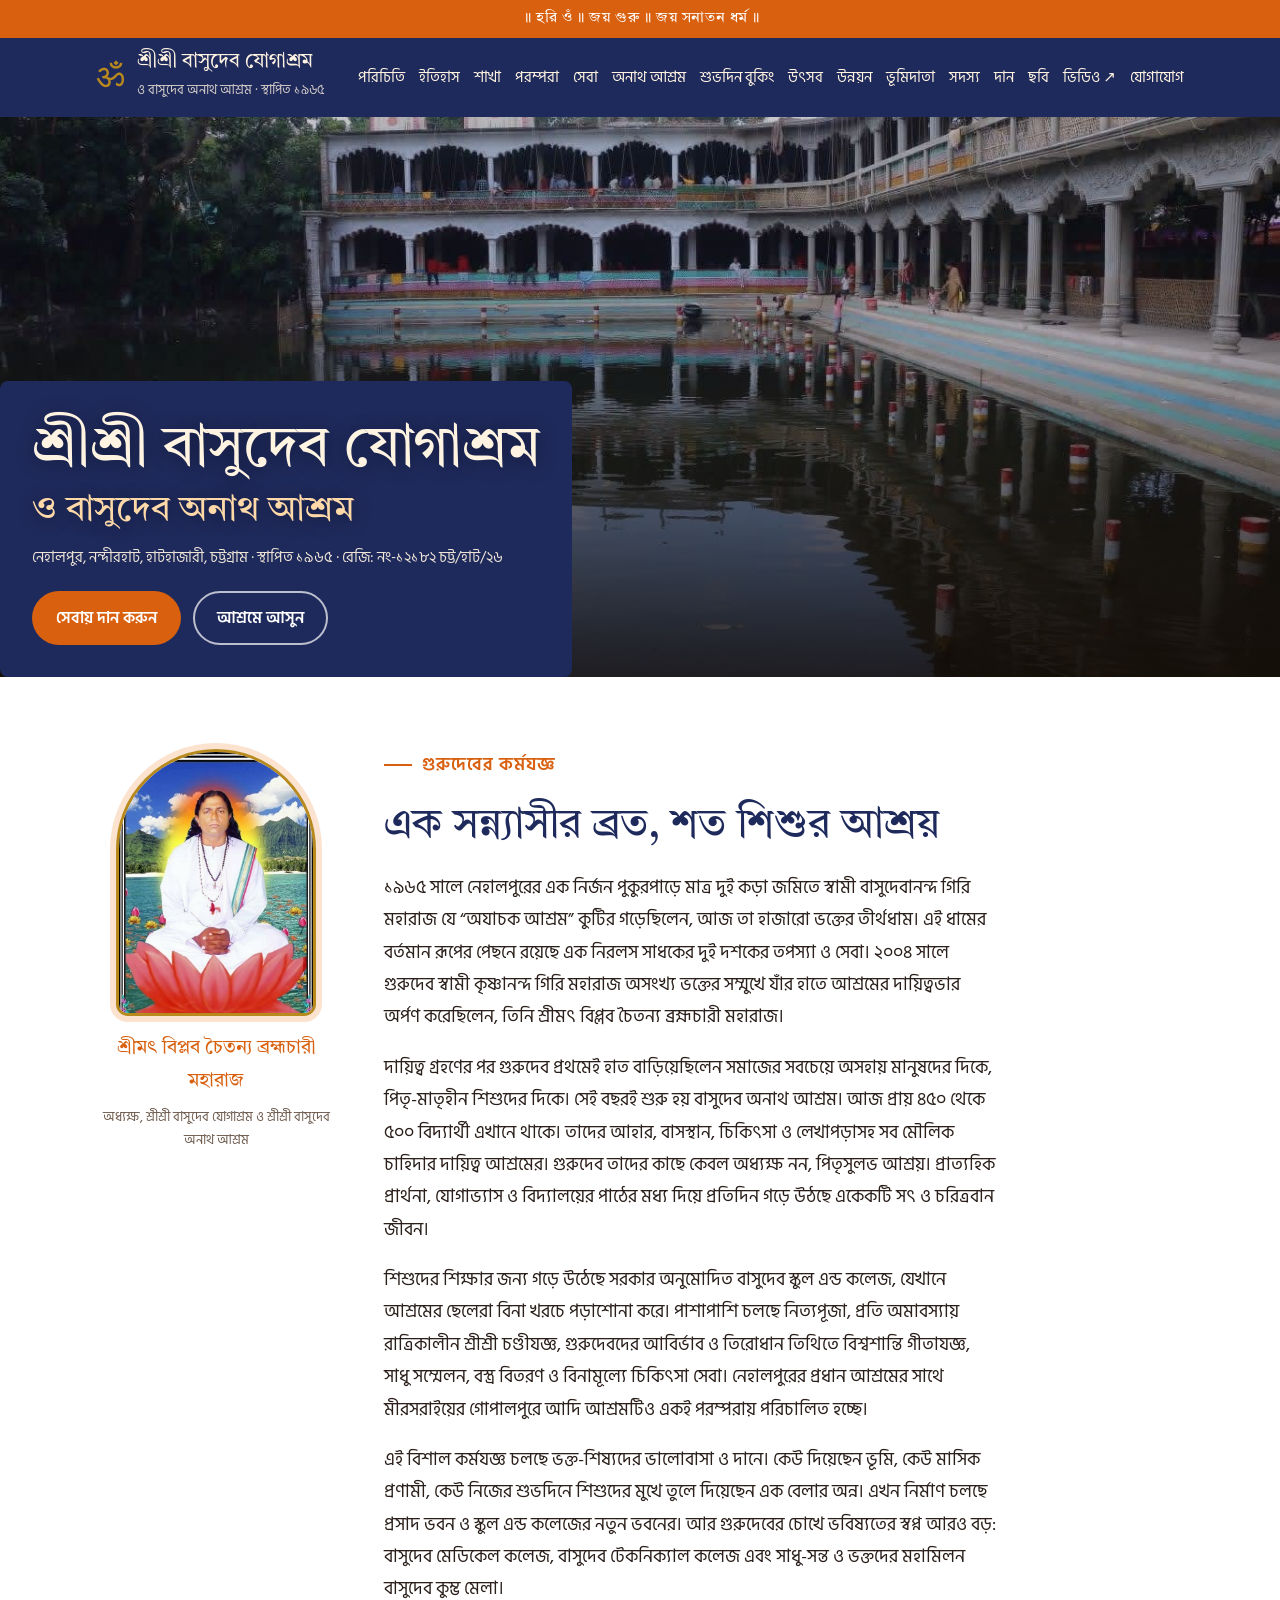
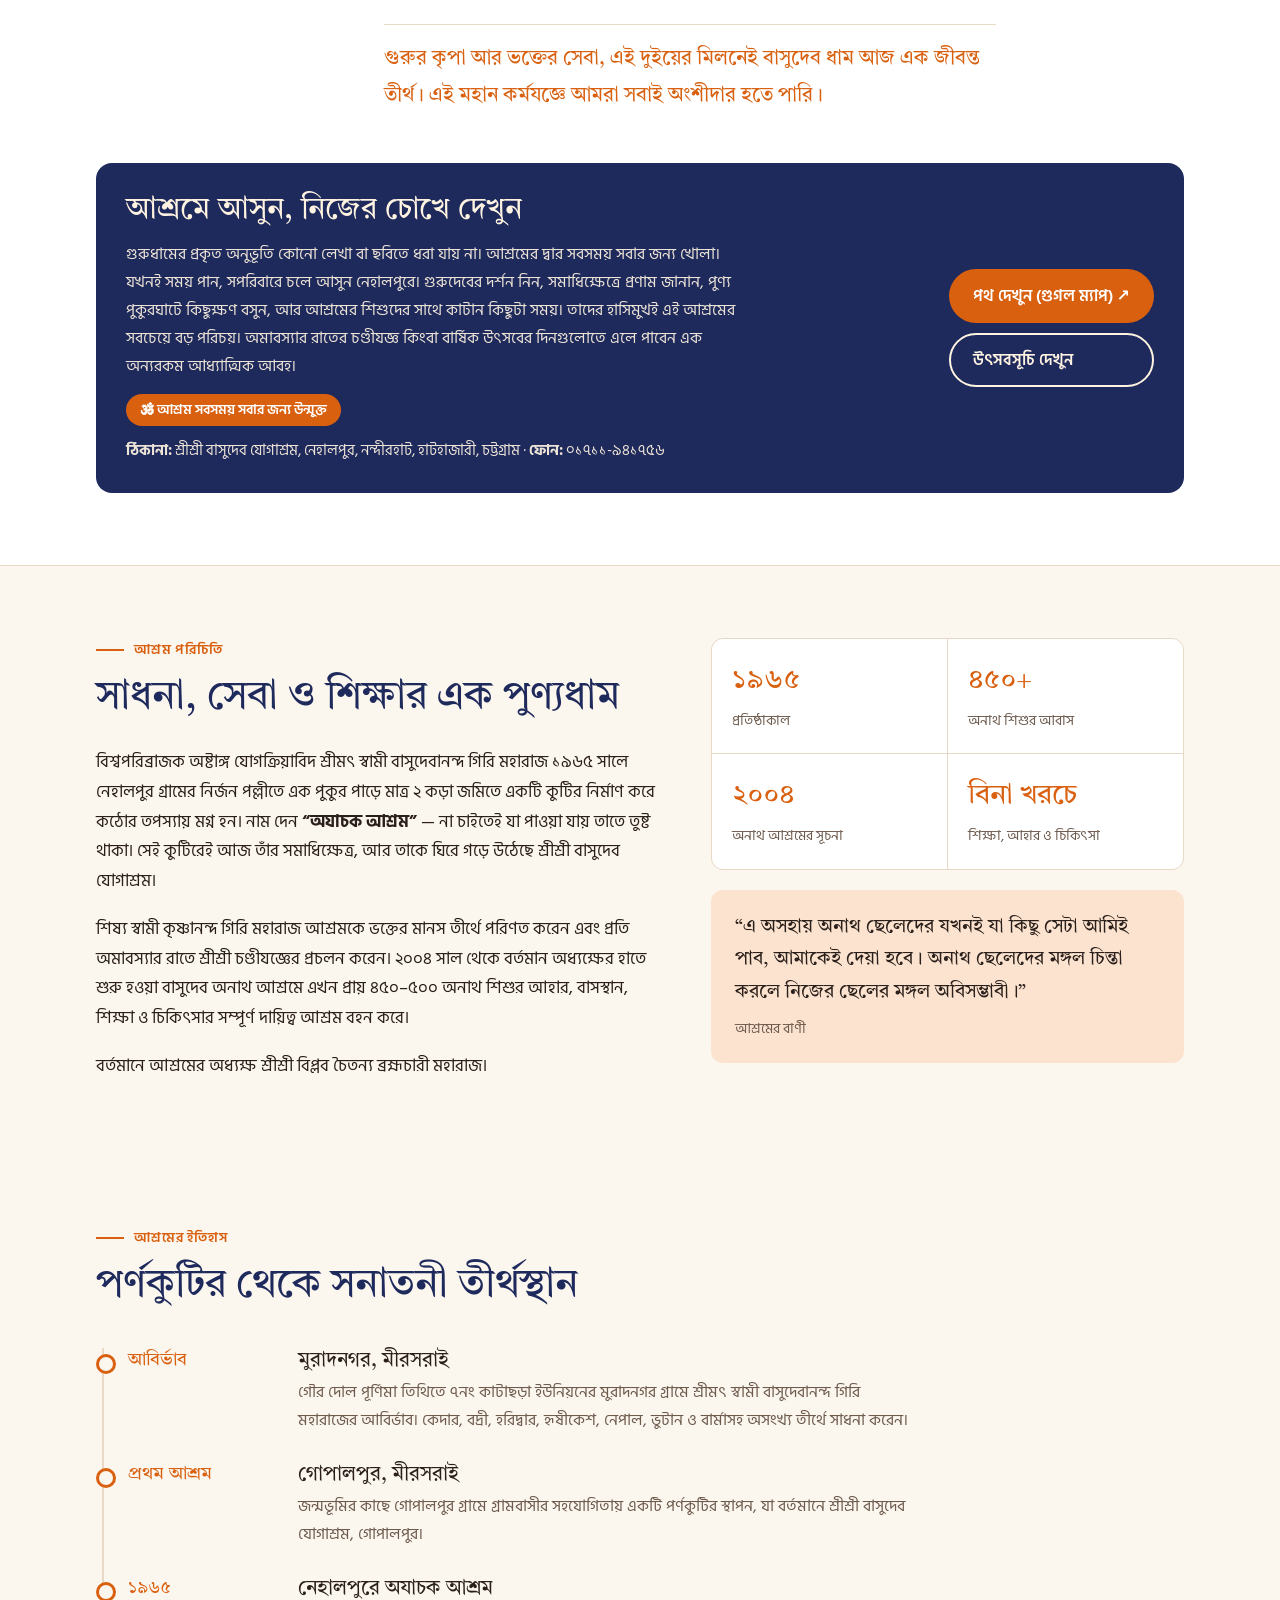
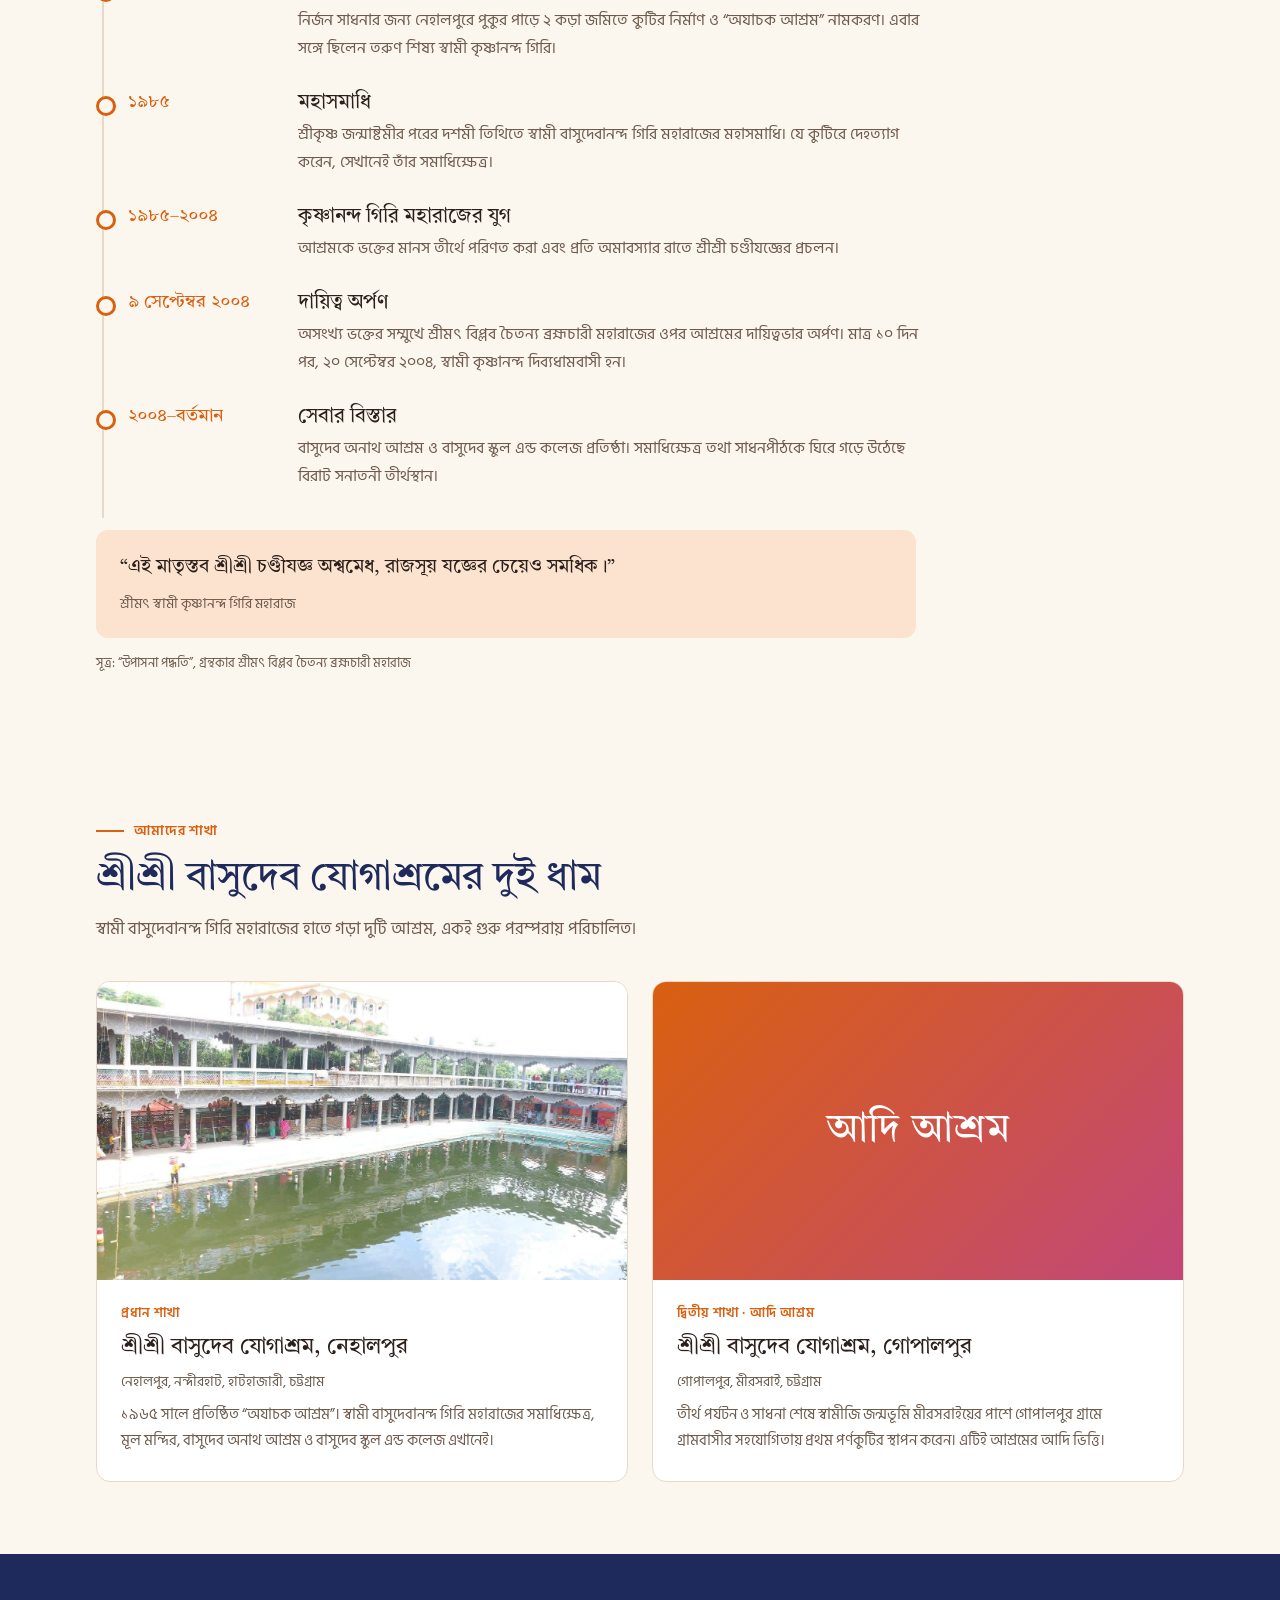
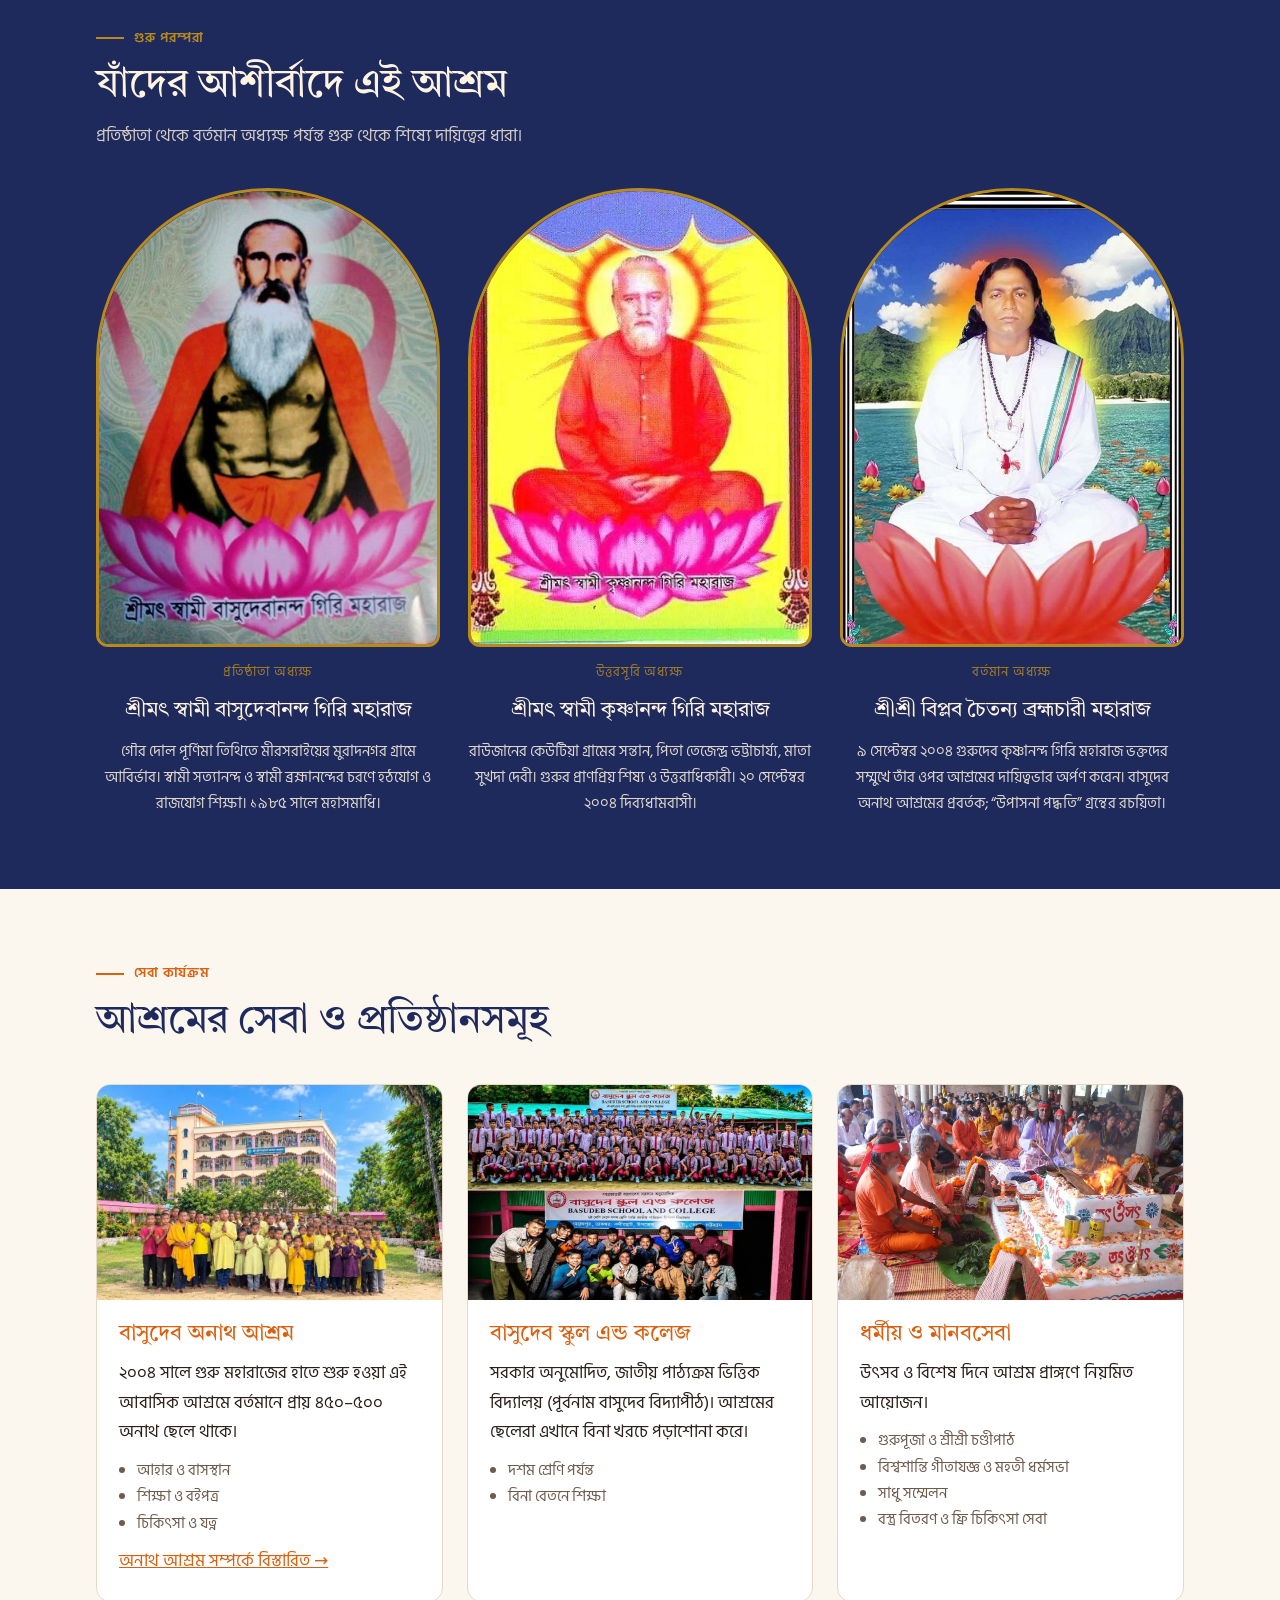
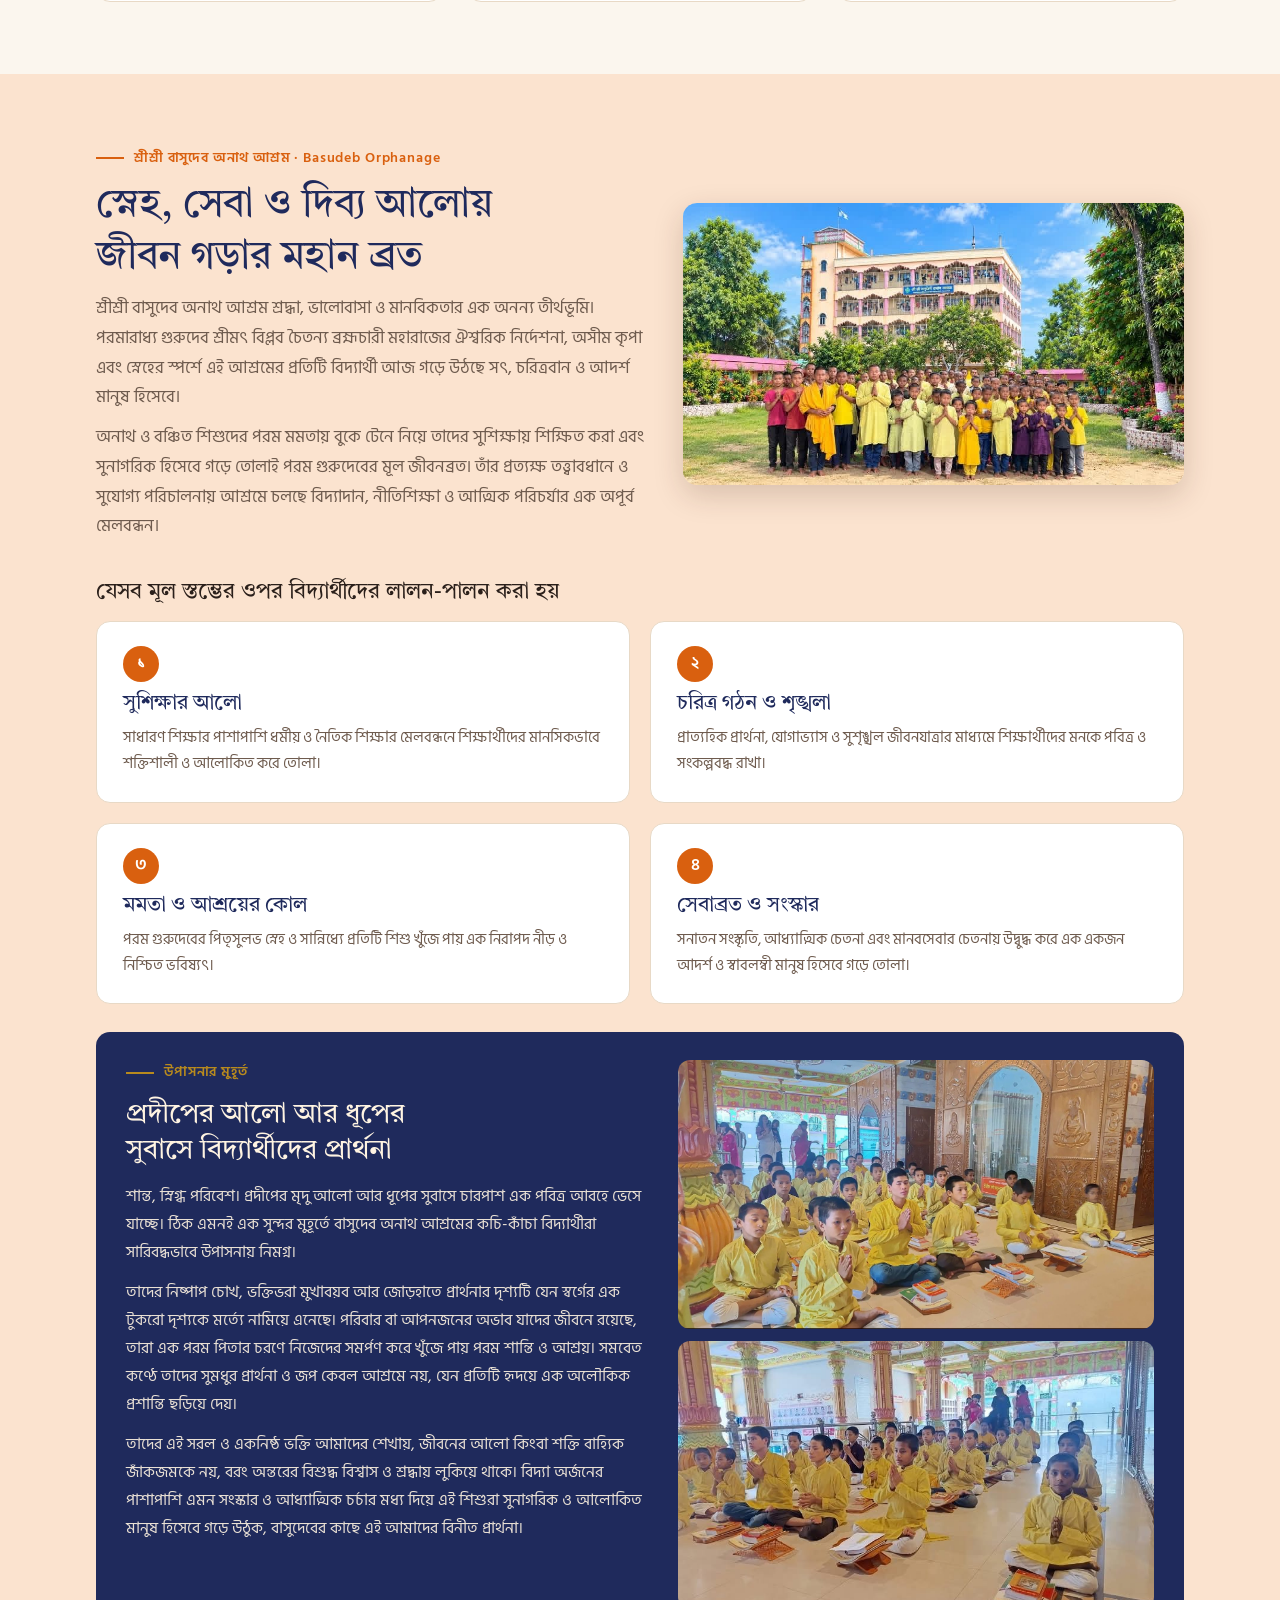
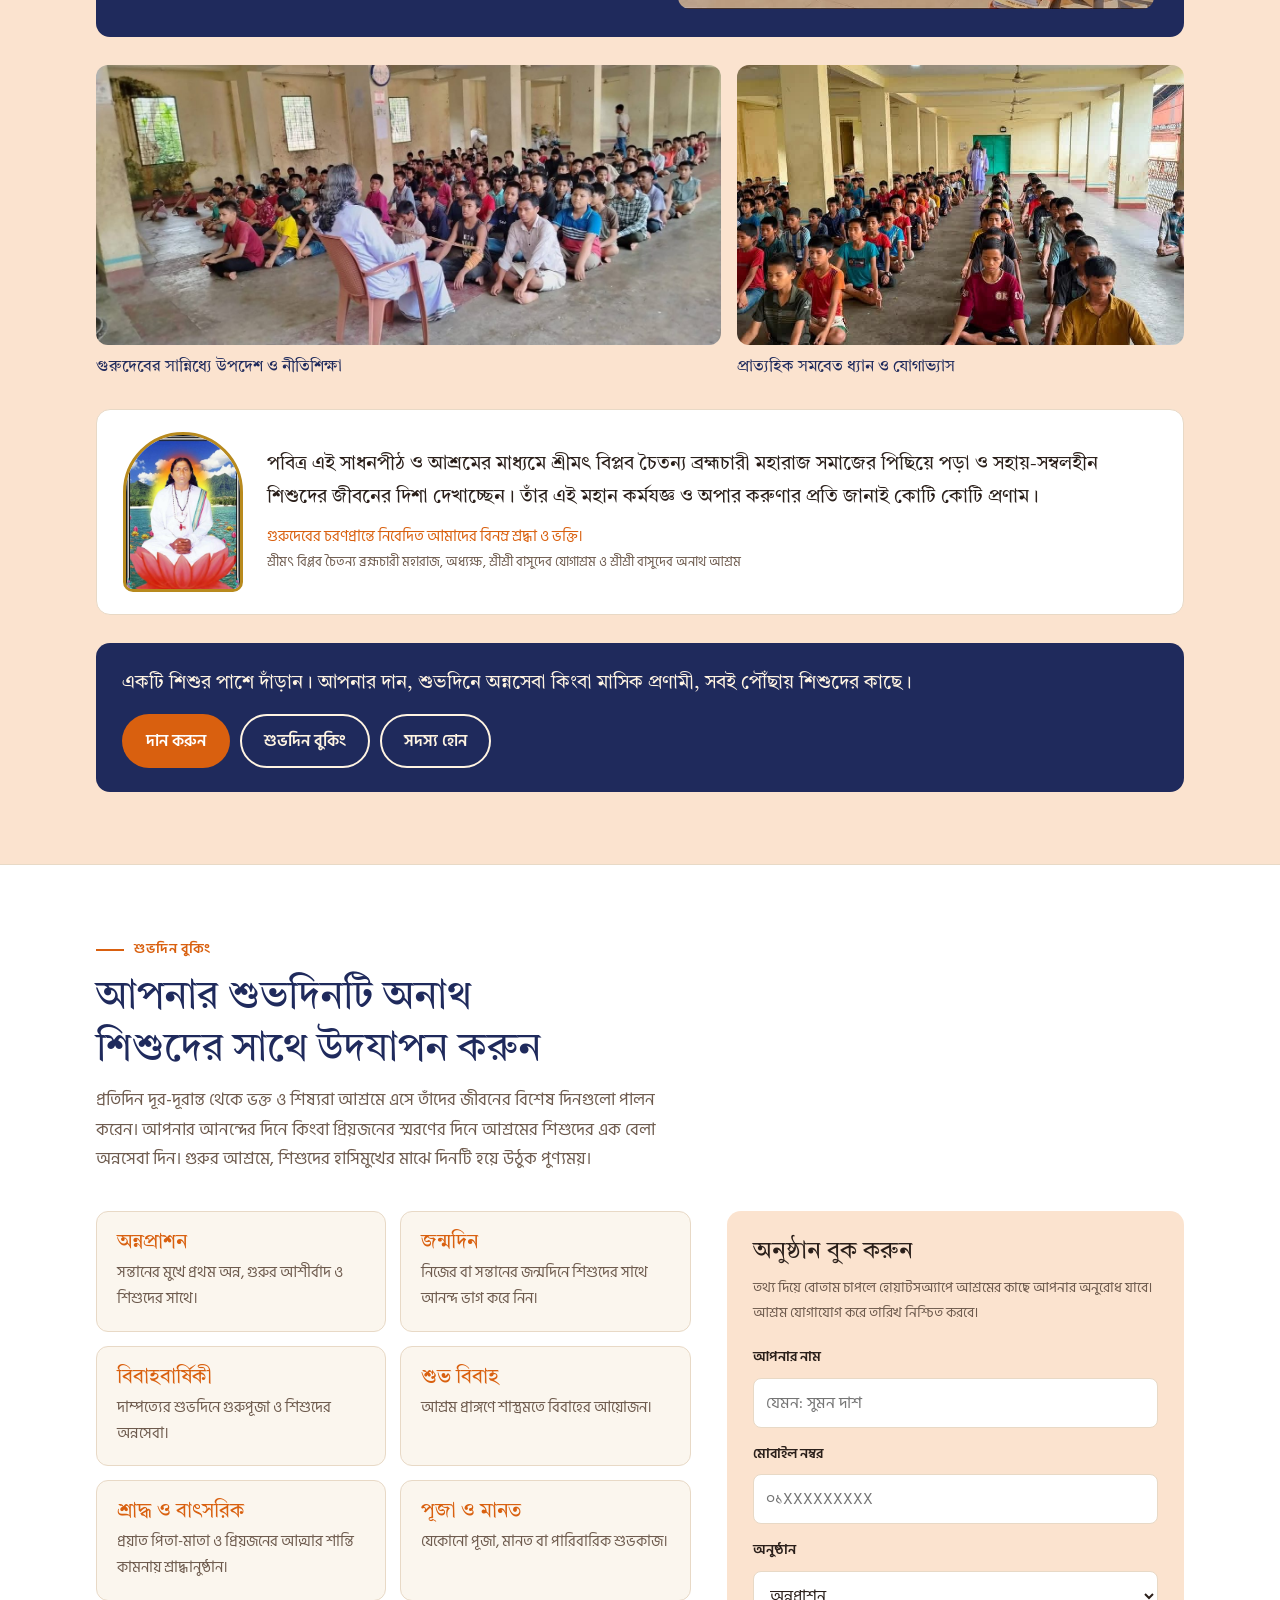
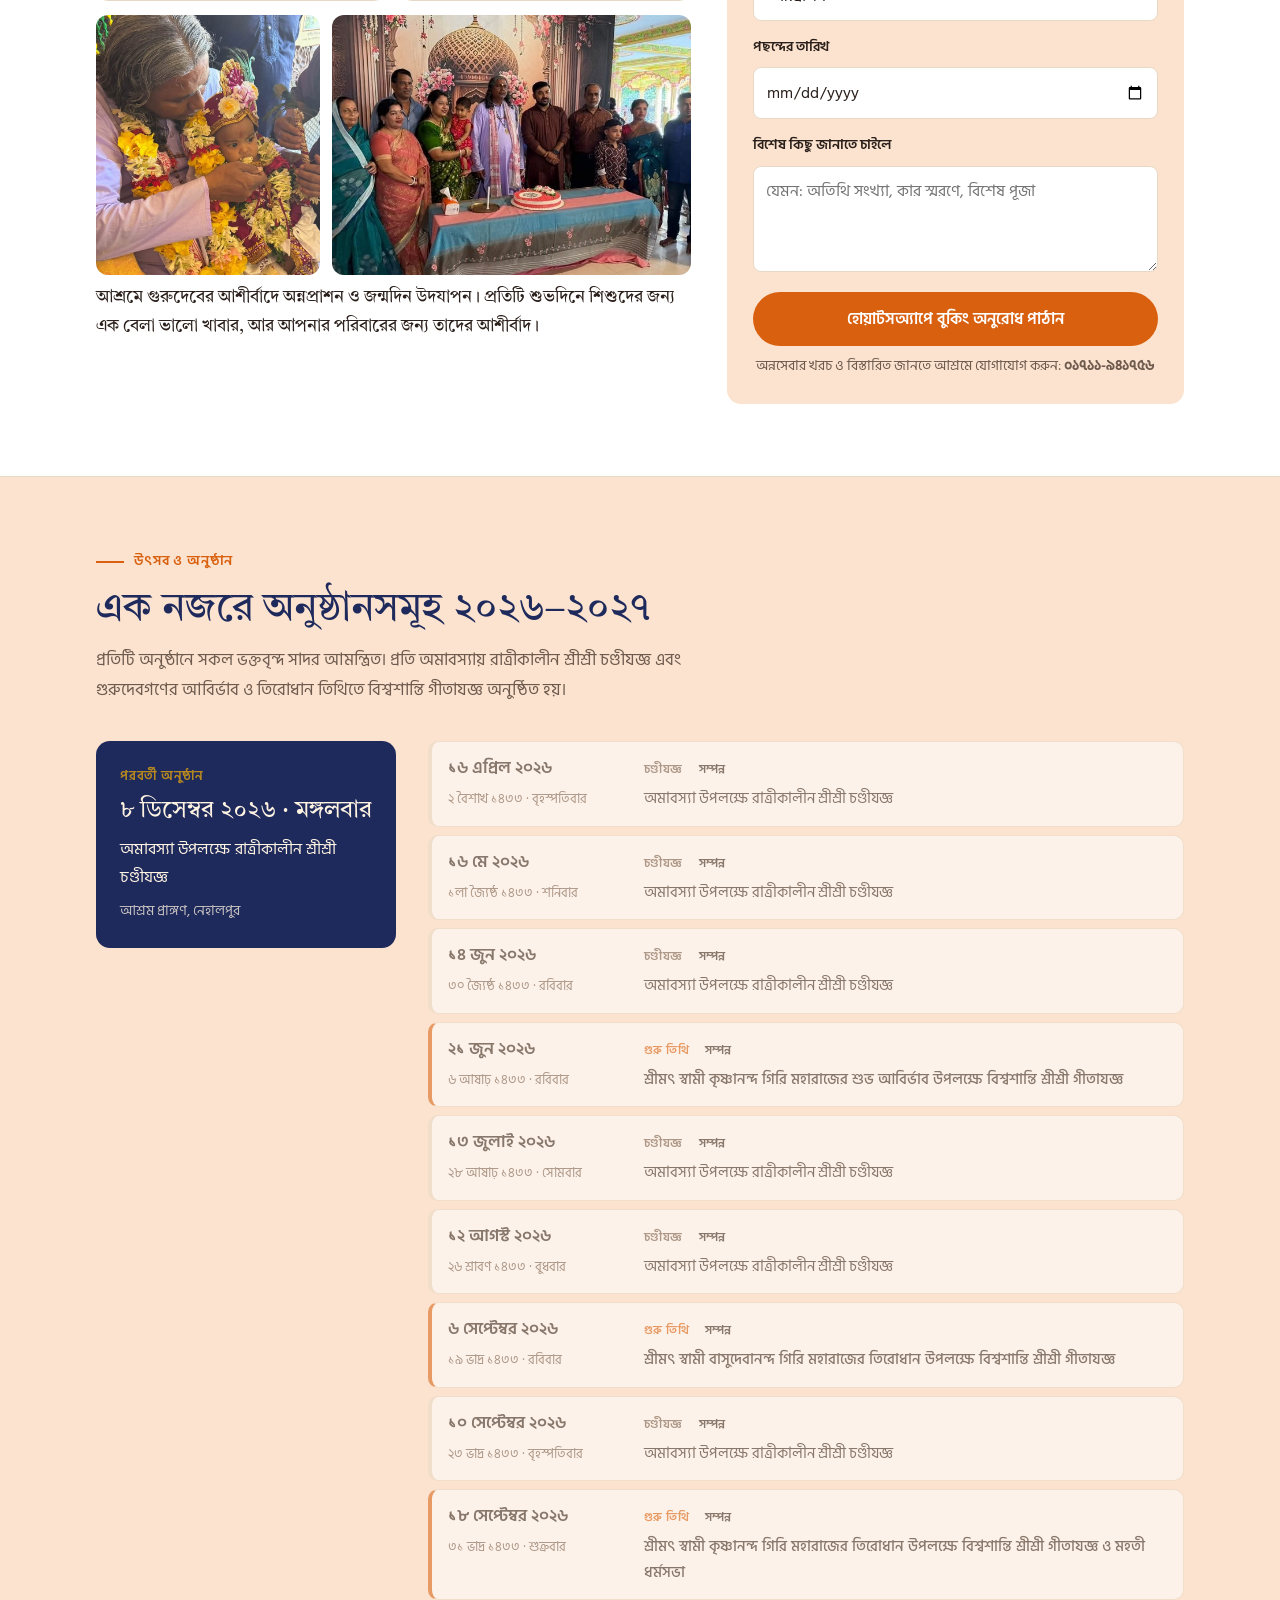
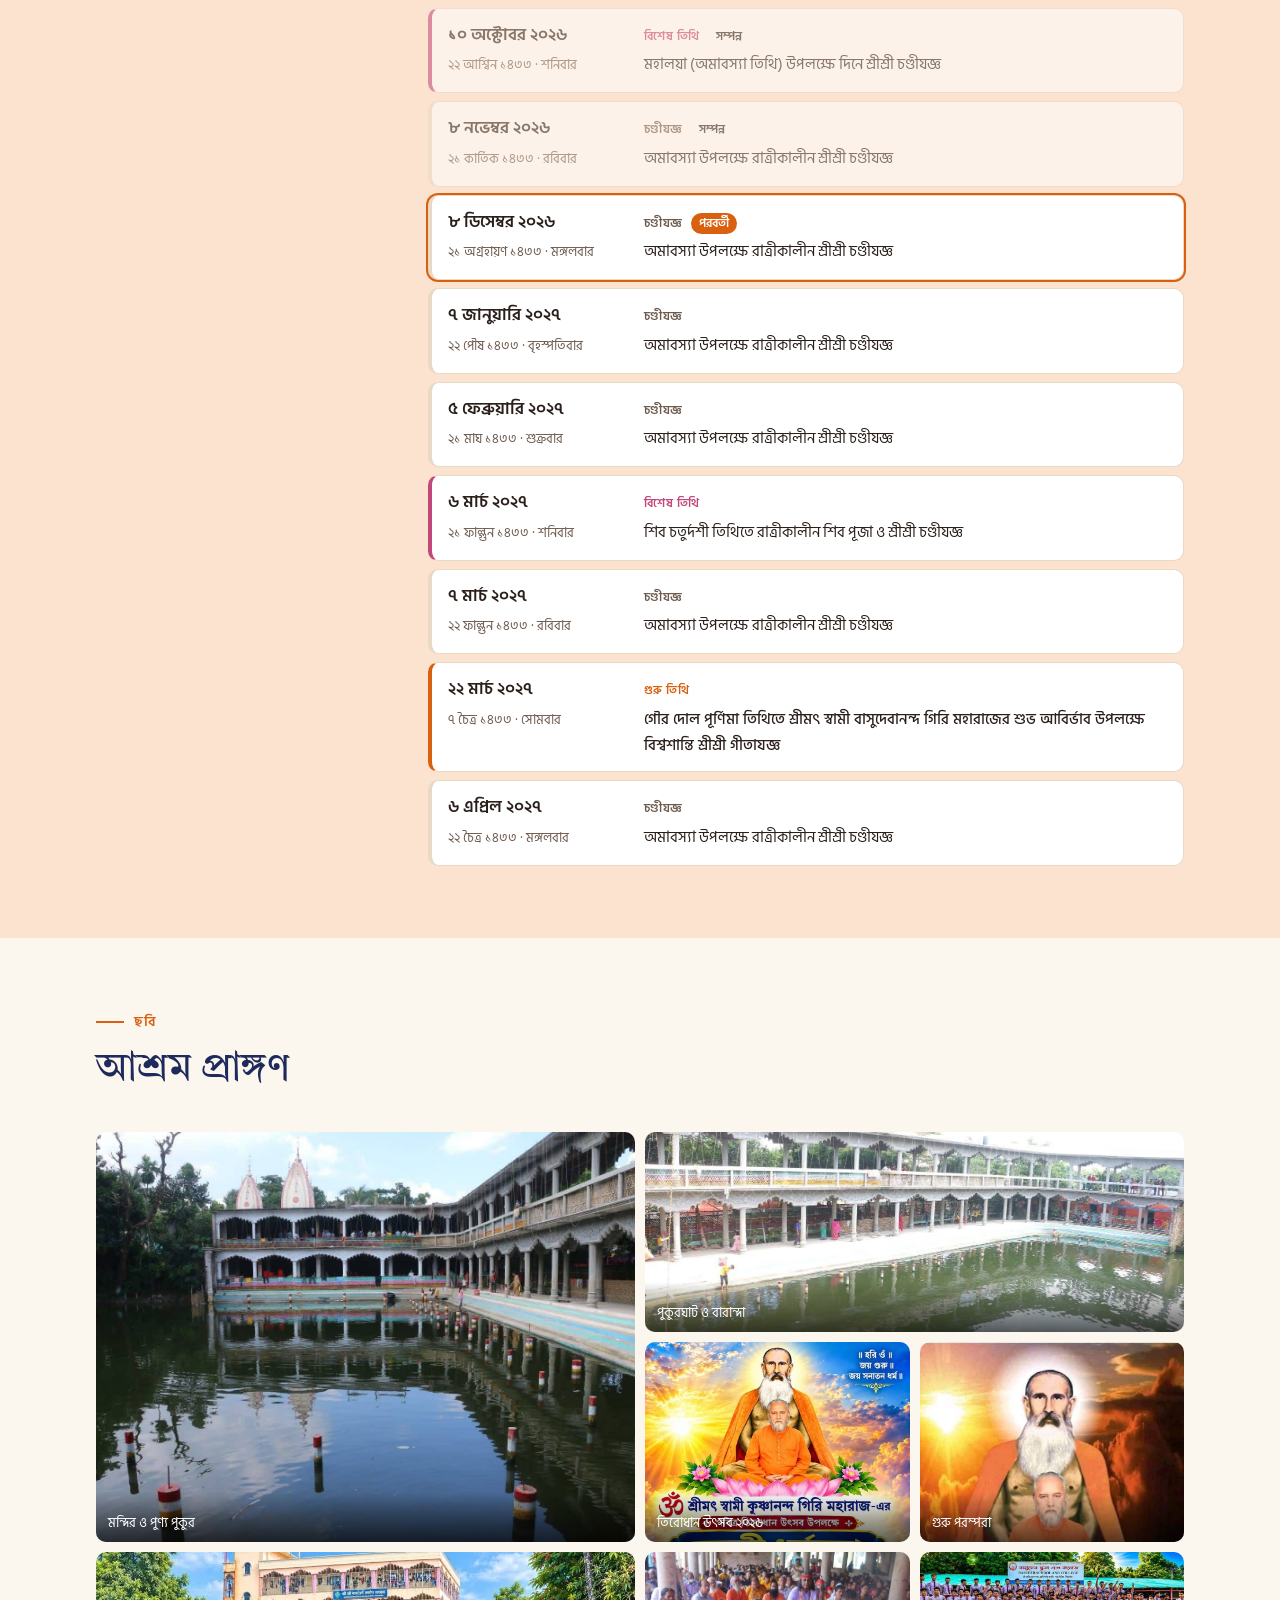
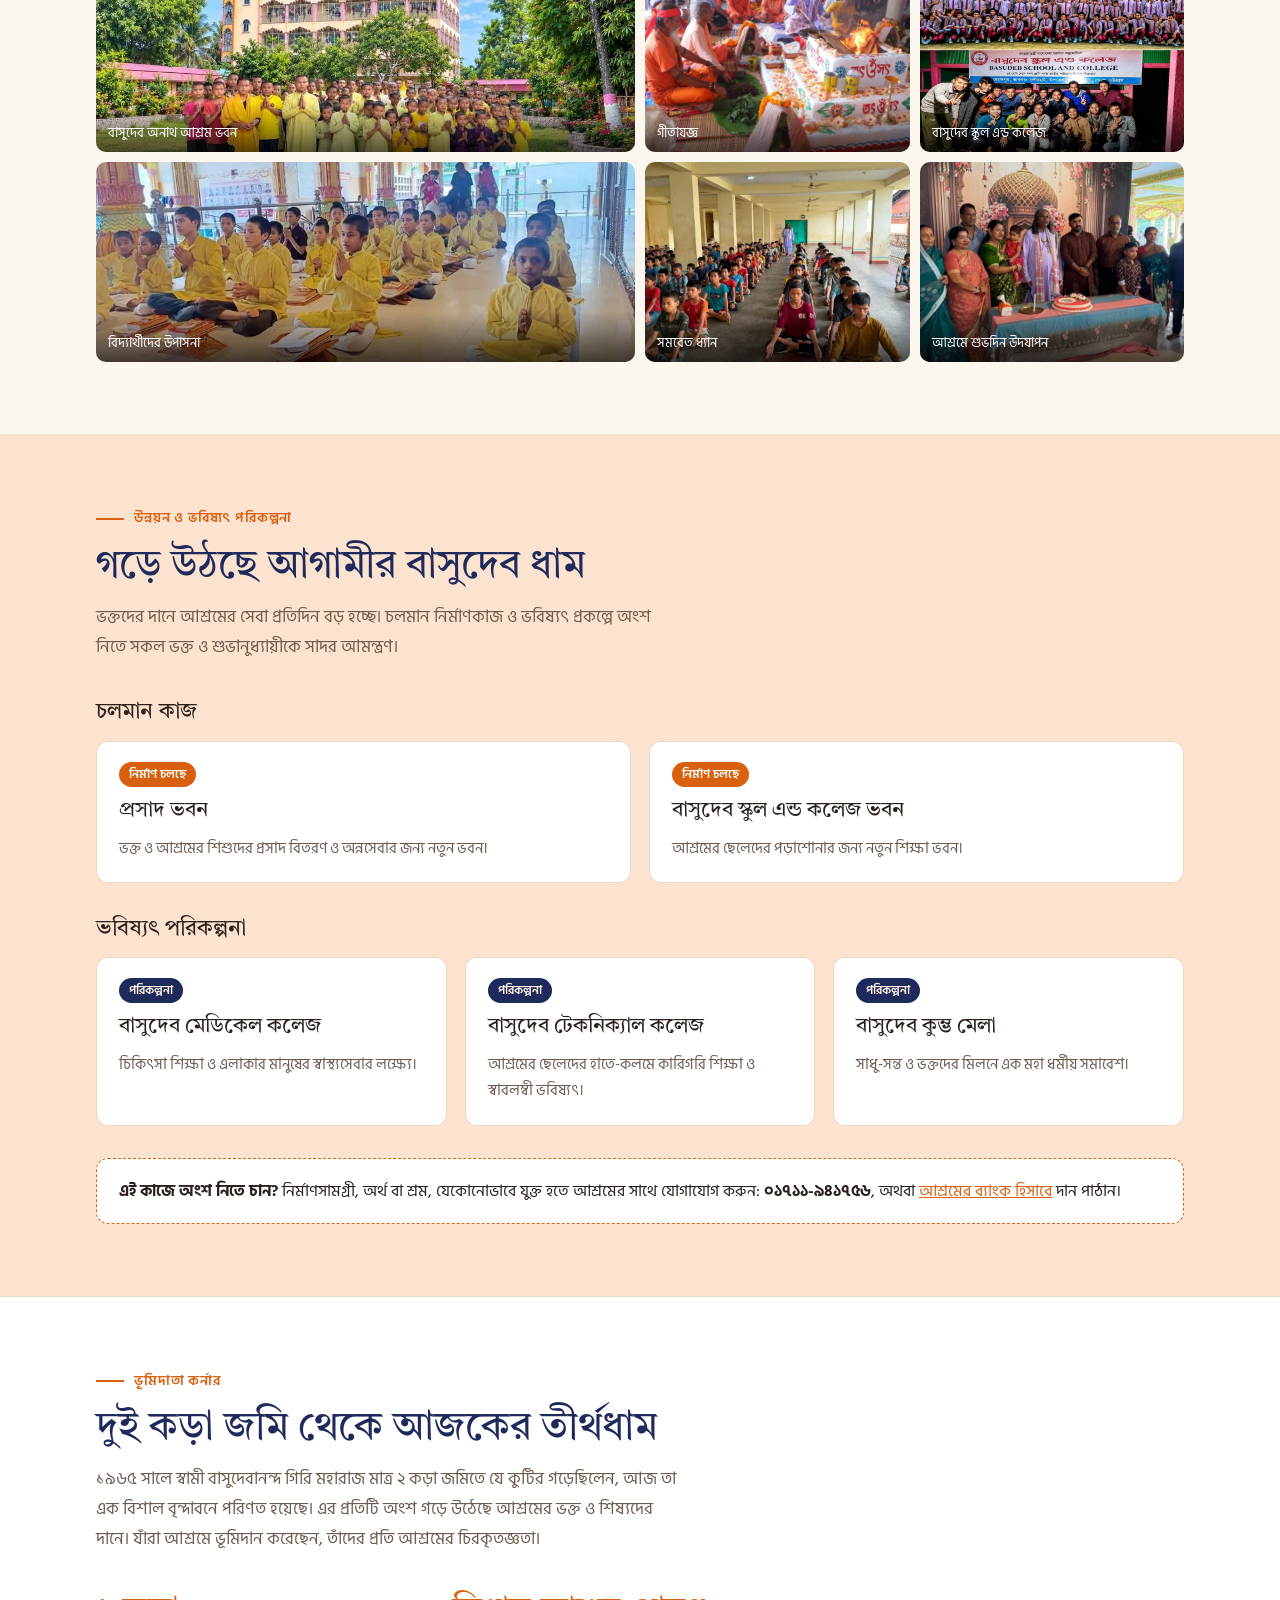
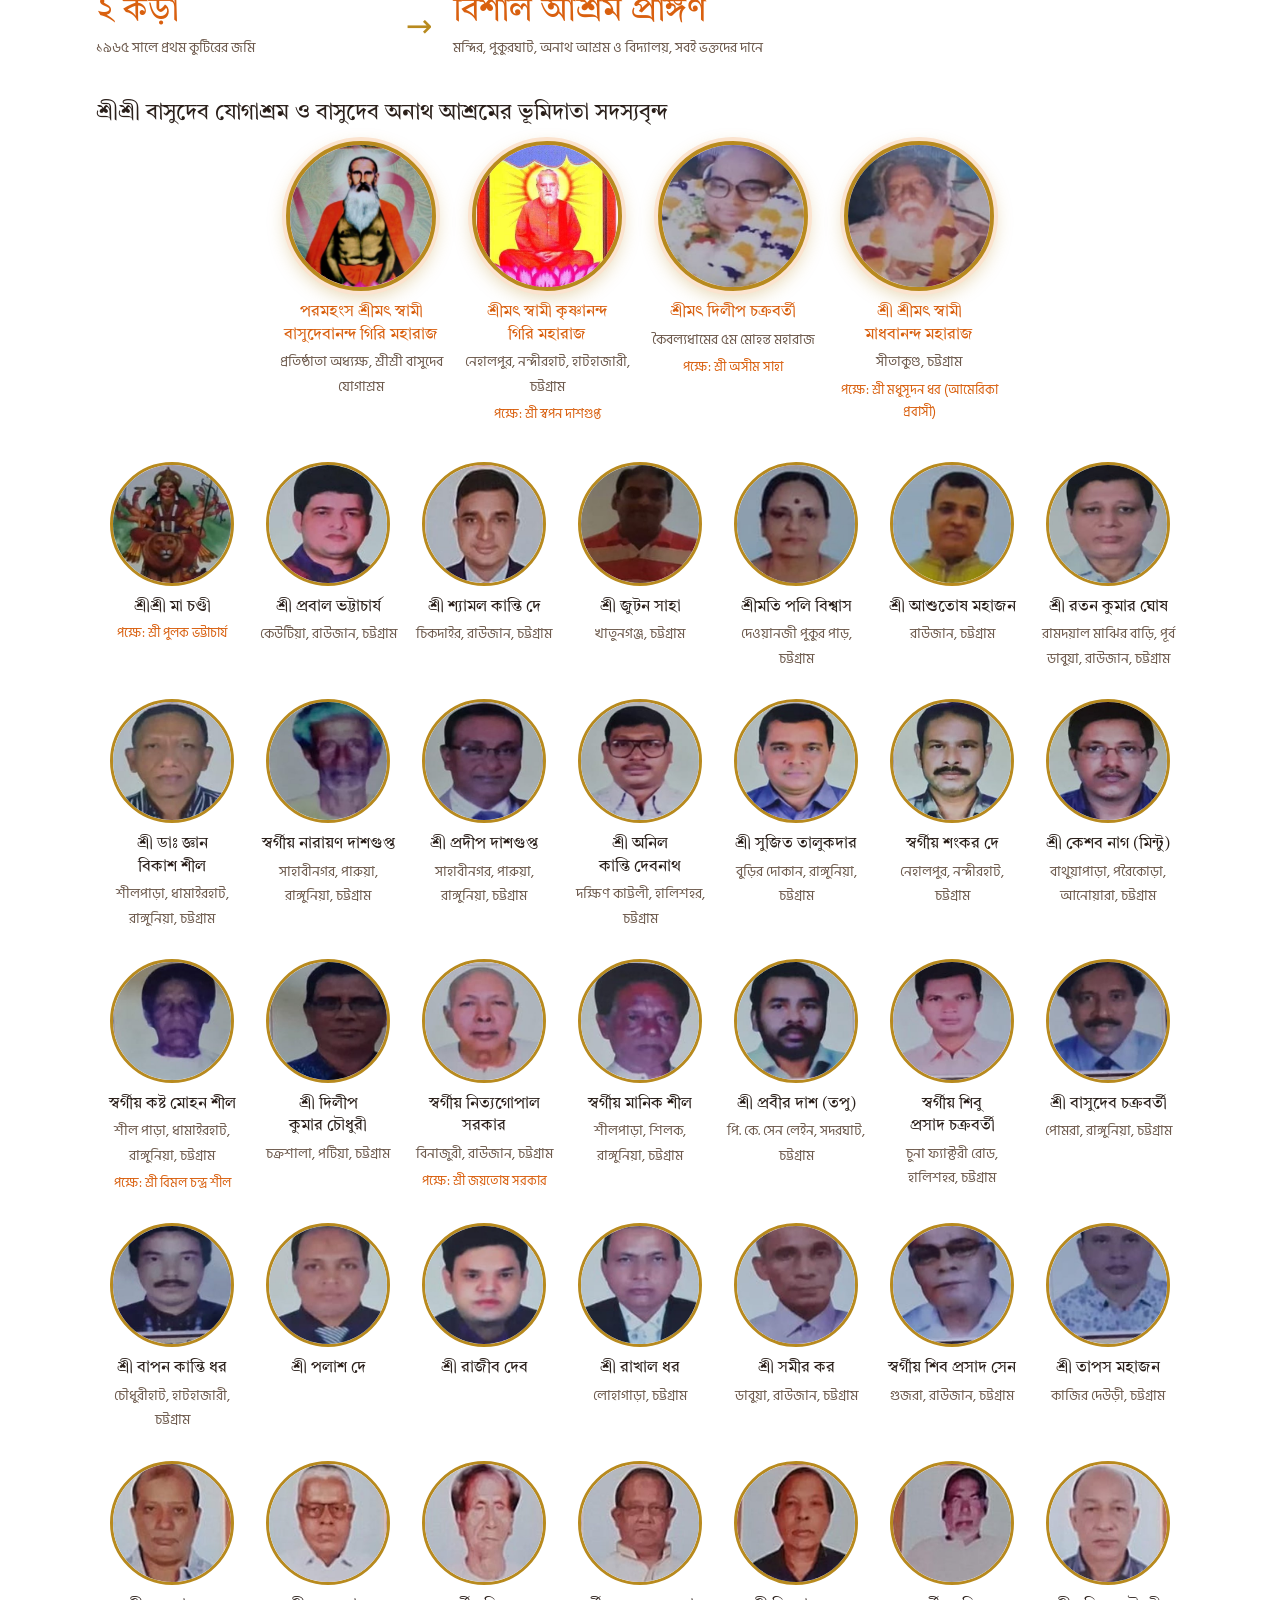
==== commit 6e319b19: "Add photos: student prayer, Gurudev with students, meditation, annaprashan and birthday Co-Authored-" ====
--- a/index.html
+++ b/index.html
@@ -196,6 +196,19 @@
 .upasana .eyebrow{color:var(--gold)}.upasana .eyebrow::before{background:var(--gold)}
 .upasana h3{font-size:clamp(22px,3vw,28px)}
 .upasana p:not(.eyebrow){max-width:70ch;opacity:.9;font-size:16px}
+.upasana{display:grid;grid-template-columns:1.1fr 1fr;gap:28px;align-items:start}
+.up-text{display:grid;gap:12px;min-width:0}
+.up-photo{margin:0;display:grid;gap:12px;min-width:0}
+.up-photo img{width:100%;border-radius:12px}
+.anath-strip{margin-top:28px;display:grid;grid-template-columns:1.4fr 1fr;gap:16px}
+.anath-strip figure{margin:0;display:grid;gap:8px;min-width:0}
+.anath-strip img{width:100%;height:280px;object-fit:cover;border-radius:12px}
+.anath-strip figcaption{font-family:var(--display);font-size:16px;color:var(--indigo)}
+.occ-pics{display:grid;grid-template-columns:1fr 1.6fr;gap:12px}
+.occ-pics img{width:100%;height:260px;object-fit:cover;border-radius:12px}
+.occ-pics img:first-child{object-position:center 20%}
+@media (max-width:820px){.upasana,.anath-strip{grid-template-columns:1fr}.anath-strip img{height:auto}}
+@media (max-width:480px){.occ-pics{grid-template-columns:1fr}.occ-pics img{height:auto;max-height:420px}}
 .pranam{margin:28px 0 0;display:grid;grid-template-columns:120px 1fr;gap:24px;align-items:center;background:var(--surface);border:1px solid var(--line);border-radius:14px;padding:22px 26px}
 .pranam > *{min-width:0}
 .pranam img{width:120px;aspect-ratio:3/4;object-fit:cover;object-position:top;border-radius:60px 60px 10px 10px;border:3px solid var(--gold)}
@@ -568,12 +581,19 @@
       <article class="pillar"><span class="p-num">৪</span><h3>সেবাব্রত ও সংস্কার</h3><p>সনাতন সংস্কৃতি, আধ্যাত্মিক চেতনা এবং মানবসেবার চেতনায় উদ্বুদ্ধ করে এক একজন আদর্শ ও স্বাবলম্বী মানুষ হিসেবে গড়ে তোলা।</p></article>
     </div>
     <article class="upasana">
+      <div class="up-text">
       <p class="eyebrow">উপাসনার মুহূর্ত</p>
       <h3>প্রদীপের আলো আর ধূপের সুবাসে বিদ্যার্থীদের প্রার্থনা</h3>
       <p>শান্ত, স্নিগ্ধ পরিবেশ। প্রদীপের মৃদু আলো আর ধূপের সুবাসে চারপাশ এক পবিত্র আবহে ভেসে যাচ্ছে। ঠিক এমনই এক সুন্দর মুহূর্তে বাসুদেব অনাথ আশ্রমের কচি-কাঁচা বিদ্যার্থীরা সারিবদ্ধভাবে উপাসনায় নিমগ্ন।</p>
       <p>তাদের নিষ্পাপ চোখ, ভক্তিভরা মুখাবয়ব আর জোড়হাতে প্রার্থনার দৃশ্যটি যেন স্বর্গের এক টুকরো দৃশ্যকে মর্ত্যে নামিয়ে এনেছে। পরিবার বা আপনজনের অভাব যাদের জীবনে রয়েছে, তারা এক পরম পিতার চরণে নিজেদের সমর্পণ করে খুঁজে পায় পরম শান্তি ও আশ্রয়। সমবেত কণ্ঠে তাদের সুমধুর প্রার্থনা ও জপ কেবল আশ্রমে নয়, যেন প্রতিটি হৃদয়ে এক অলৌকিক প্রশান্তি ছড়িয়ে দেয়।</p>
       <p>তাদের এই সরল ও একনিষ্ঠ ভক্তি আমাদের শেখায়, জীবনের আলো কিংবা শক্তি বাহ্যিক জাঁকজমকে নয়, বরং অন্তরের বিশুদ্ধ বিশ্বাস ও শ্রদ্ধায় লুকিয়ে থাকে। বিদ্যা অর্জনের পাশাপাশি এমন সংস্কার ও আধ্যাত্মিক চর্চার মধ্য দিয়ে এই শিশুরা সুনাগরিক ও আলোকিত মানুষ হিসেবে গড়ে উঠুক, বাসুদেবের কাছে এই আমাদের বিনীত প্রার্থনা।</p>
+      </div>
+      <figure class="up-photo"><img src="images/upasana-1.jpg" alt="শ্রীশ্রী বাসুদেব অনাথ আশ্রমের বিদ্যার্থীরা মন্দিরে সারিবদ্ধভাবে জোড়হাতে উপাসনা করছে" loading="lazy"><img src="images/upasana-2.jpg" alt="গীতা ও পাঠগ্রন্থ সামনে রেখে বিদ্যার্থীদের প্রার্থনা" loading="lazy"></figure>
     </article>
+    <div class="anath-strip">
+      <figure><img src="images/gurudev-upadesh.jpg" alt="গুরুদেব আশ্রমের বিদ্যার্থীদের উপদেশ দিচ্ছেন" loading="lazy"><figcaption>গুরুদেবের সান্নিধ্যে উপদেশ ও নীতিশিক্ষা</figcaption></figure>
+      <figure><img src="images/dhyan-yoga.jpg" alt="গুরুদেবের তত্ত্বাবধানে বিদ্যার্থীদের সমবেত ধ্যান" loading="lazy"><figcaption>প্রাত্যহিক সমবেত ধ্যান ও যোগাভ্যাস</figcaption></figure>
+    </div>
     <figure class="pranam">
       <img src="images/guru-biplob-chaitanya.jpg" alt="শ্রীমৎ বিপ্লব চৈতন্য ব্রহ্মচারী মহারাজ" loading="lazy">
       <blockquote>
@@ -605,7 +625,7 @@
         <article class="occ"><h3>শুভ বিবাহ</h3><p>আশ্রম প্রাঙ্গণে শাস্ত্রমতে বিবাহের আয়োজন।</p></article>
         <article class="occ"><h3>শ্রাদ্ধ ও বাৎসরিক</h3><p>প্রয়াত পিতা-মাতা ও প্রিয়জনের আত্মার শান্তি কামনায় শ্রাদ্ধানুষ্ঠান।</p></article>
         <article class="occ"><h3>পূজা ও মানত</h3><p>যেকোনো পূজা, মানত বা পারিবারিক শুভকাজ।</p></article>
-        <figure class="occ-photo"><img src="images/orphanage-children.jpg" alt="গুরুদেবের সাথে আশ্রমের শিশুরা" loading="lazy"><figcaption>প্রতিটি শুভদিনে শিশুদের জন্য এক বেলা ভালো খাবার, আর আপনার পরিবারের জন্য তাদের আশীর্বাদ।</figcaption></figure>
+        <figure class="occ-photo"><div class="occ-pics"><img src="images/shubhodin-annaprashan.jpg" alt="গুরুদেব শিশুর মুখে প্রথম অন্ন তুলে দিচ্ছেন, অন্নপ্রাশন" loading="lazy"><img src="images/shubhodin-birthday.jpg" alt="আশ্রমে গুরুদেবের সাথে পরিবারের জন্মদিন উদযাপন" loading="lazy"></div><figcaption>আশ্রমে গুরুদেবের আশীর্বাদে অন্নপ্রাশন ও জন্মদিন উদযাপন। প্রতিটি শুভদিনে শিশুদের জন্য এক বেলা ভালো খাবার, আর আপনার পরিবারের জন্য তাদের আশীর্বাদ।</figcaption></figure>
       </div>
 
       <form class="book" id="bookForm" novalidate>
@@ -678,6 +698,9 @@
       <figure class="g-wide"><img src="images/anath-bhaban.jpg" alt="শ্রীশ্রী বাসুদেব অনাথ আশ্রম ভবন" loading="lazy"><figcaption>বাসুদেব অনাথ আশ্রম ভবন</figcaption></figure>
       <figure><img src="images/gita-yagna.jpg" alt="গীতাযজ্ঞ" loading="lazy"><figcaption>গীতাযজ্ঞ</figcaption></figure>
       <figure><img src="images/basudeb-school.jpg" alt="বাসুদেব স্কুল এন্ড কলেজ" loading="lazy"><figcaption>বাসুদেব স্কুল এন্ড কলেজ</figcaption></figure>
+      <figure class="g-wide"><img src="images/upasana-2.jpg" alt="বিদ্যার্থীদের উপাসনা" loading="lazy"><figcaption>বিদ্যার্থীদের উপাসনা</figcaption></figure>
+      <figure><img src="images/dhyan-yoga.jpg" alt="সমবেত ধ্যান" loading="lazy"><figcaption>সমবেত ধ্যান</figcaption></figure>
+      <figure><img src="images/shubhodin-birthday.jpg" alt="আশ্রমে জন্মদিন উদযাপন" loading="lazy"><figcaption>আশ্রমে শুভদিন উদযাপন</figcaption></figure>
     </div>
   </div></section>
 
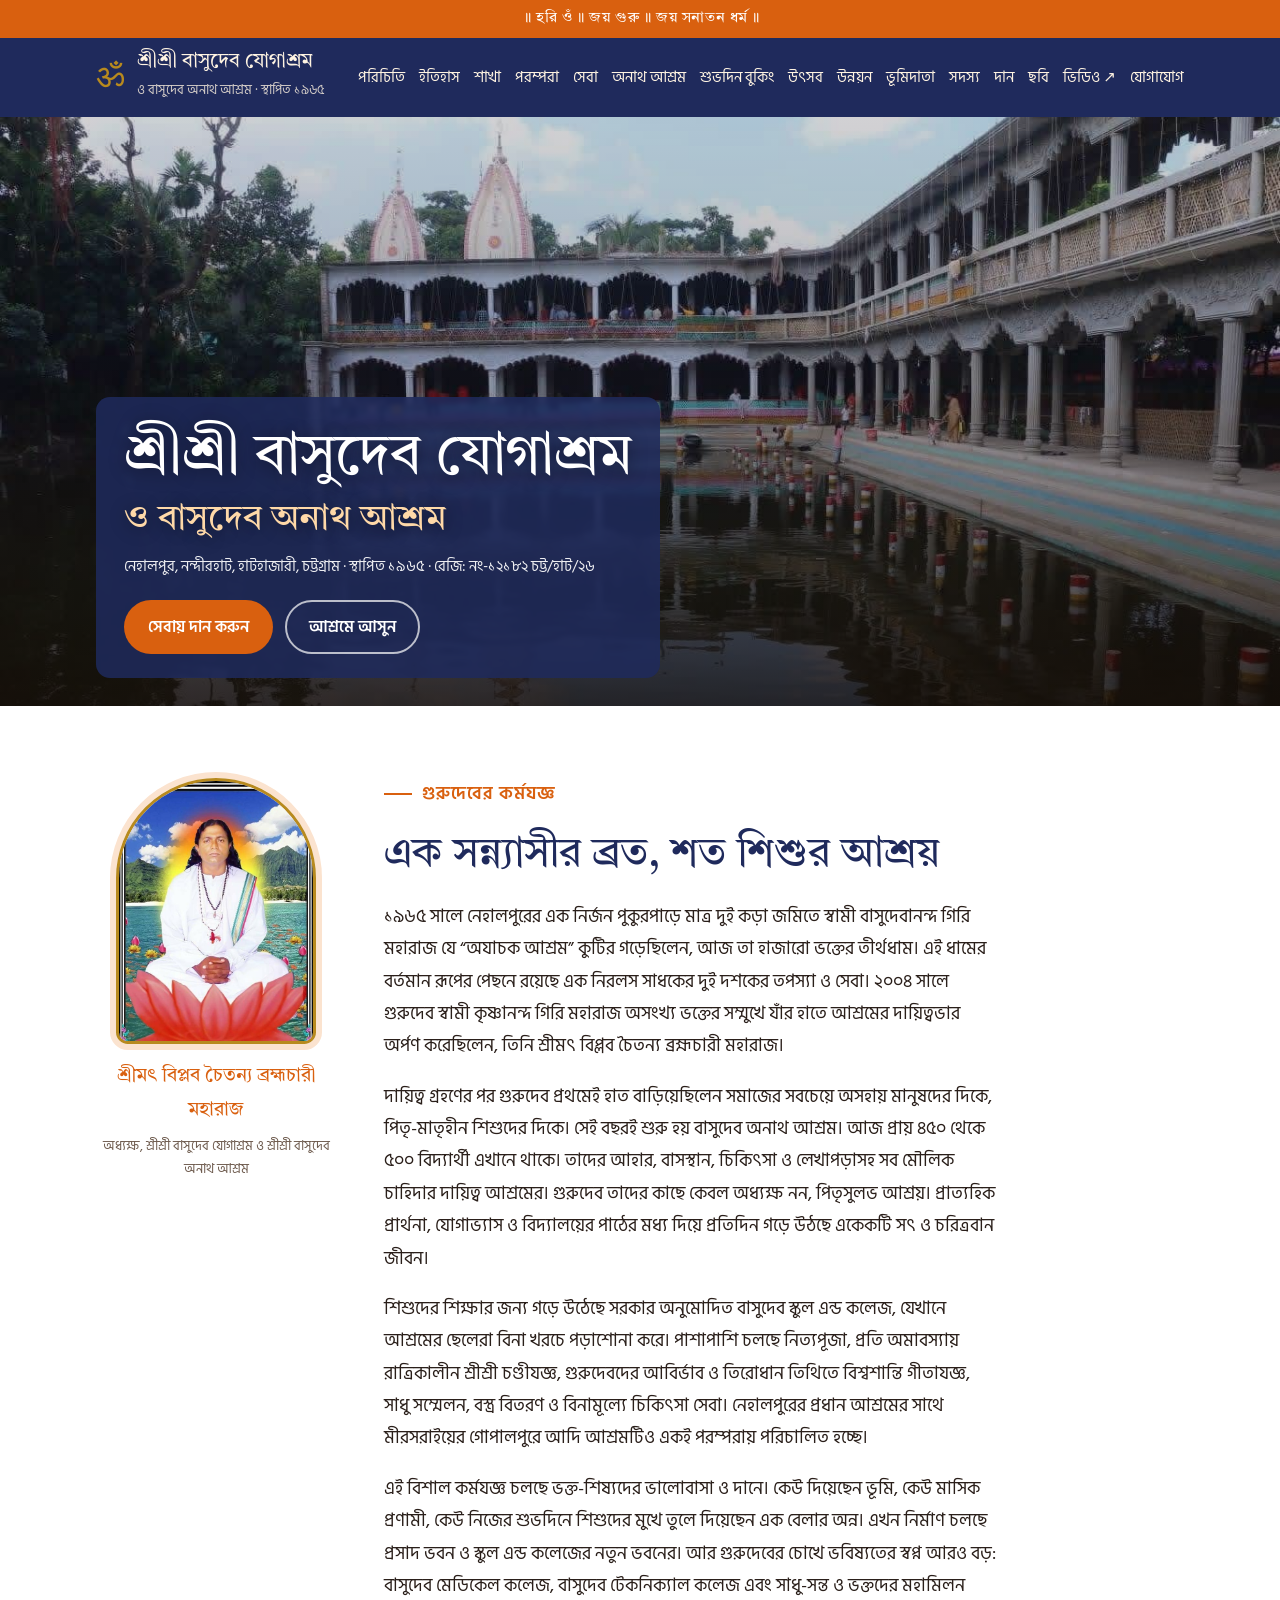
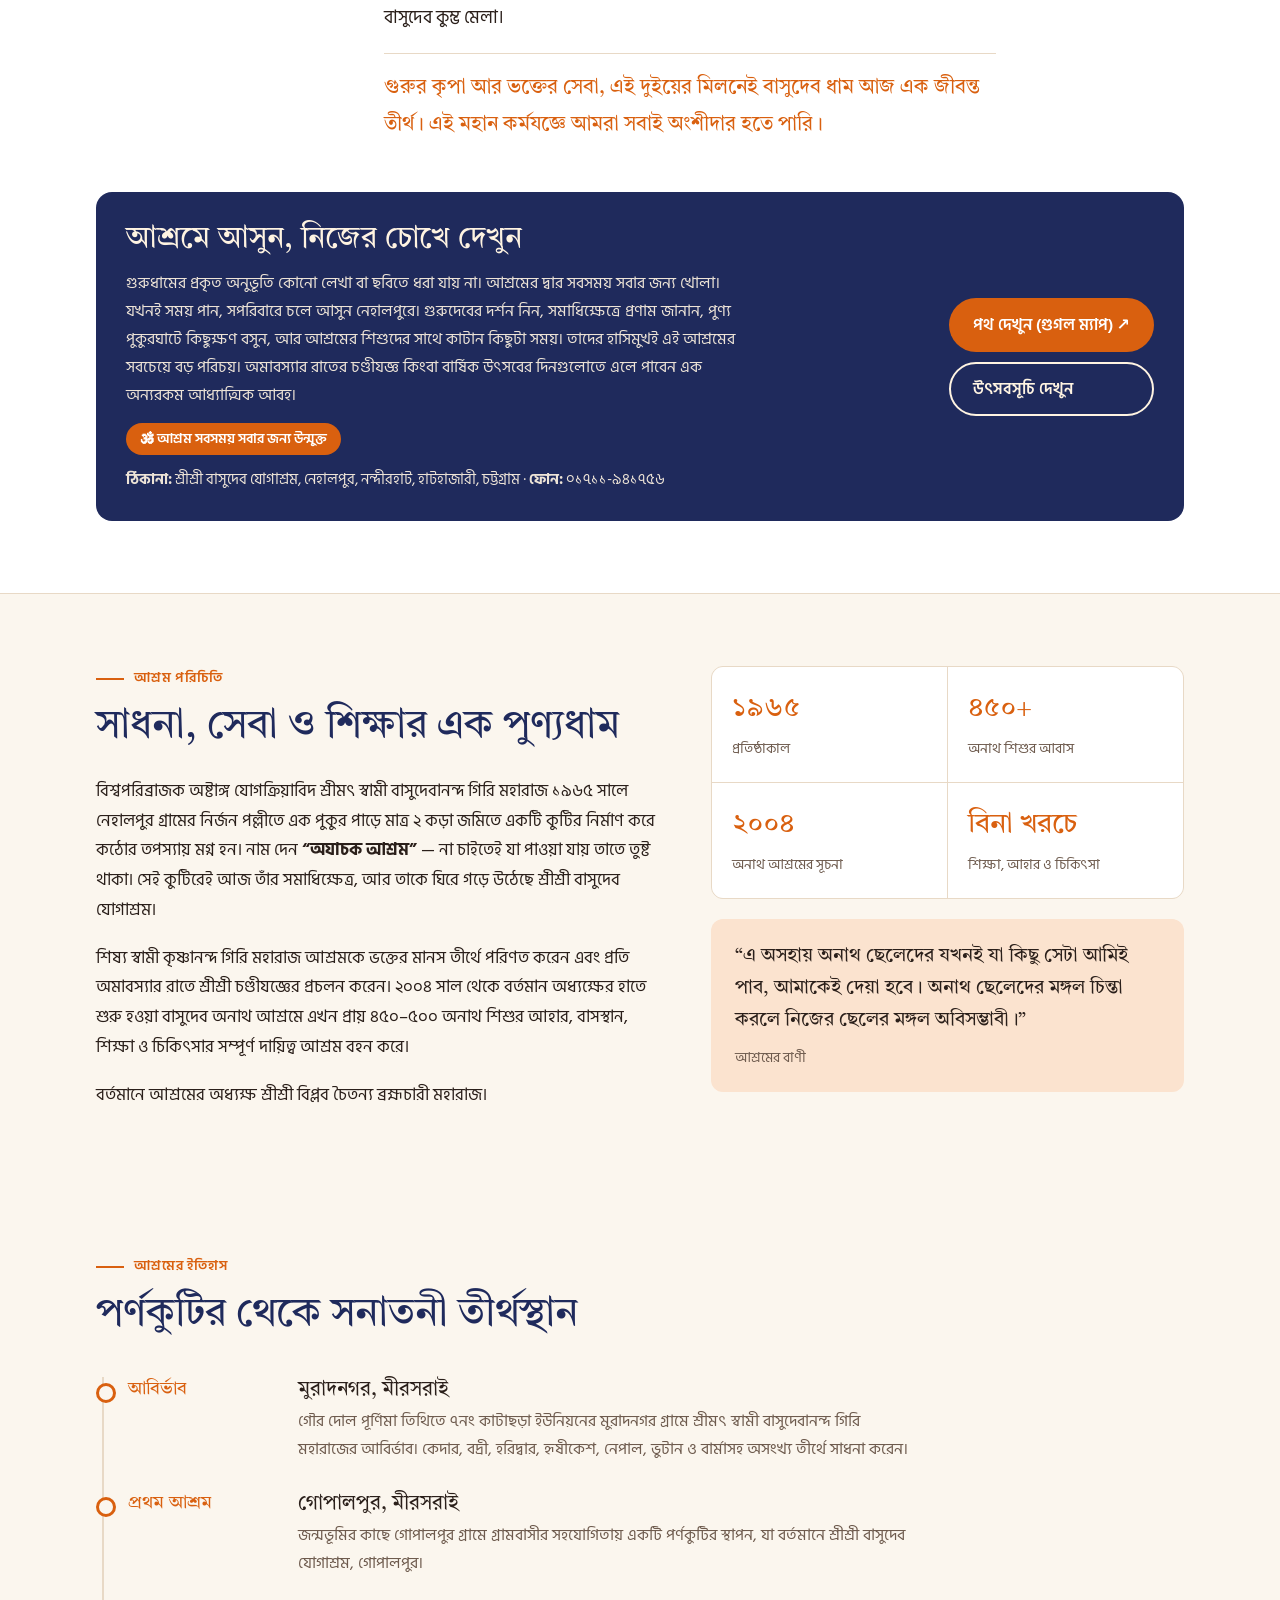
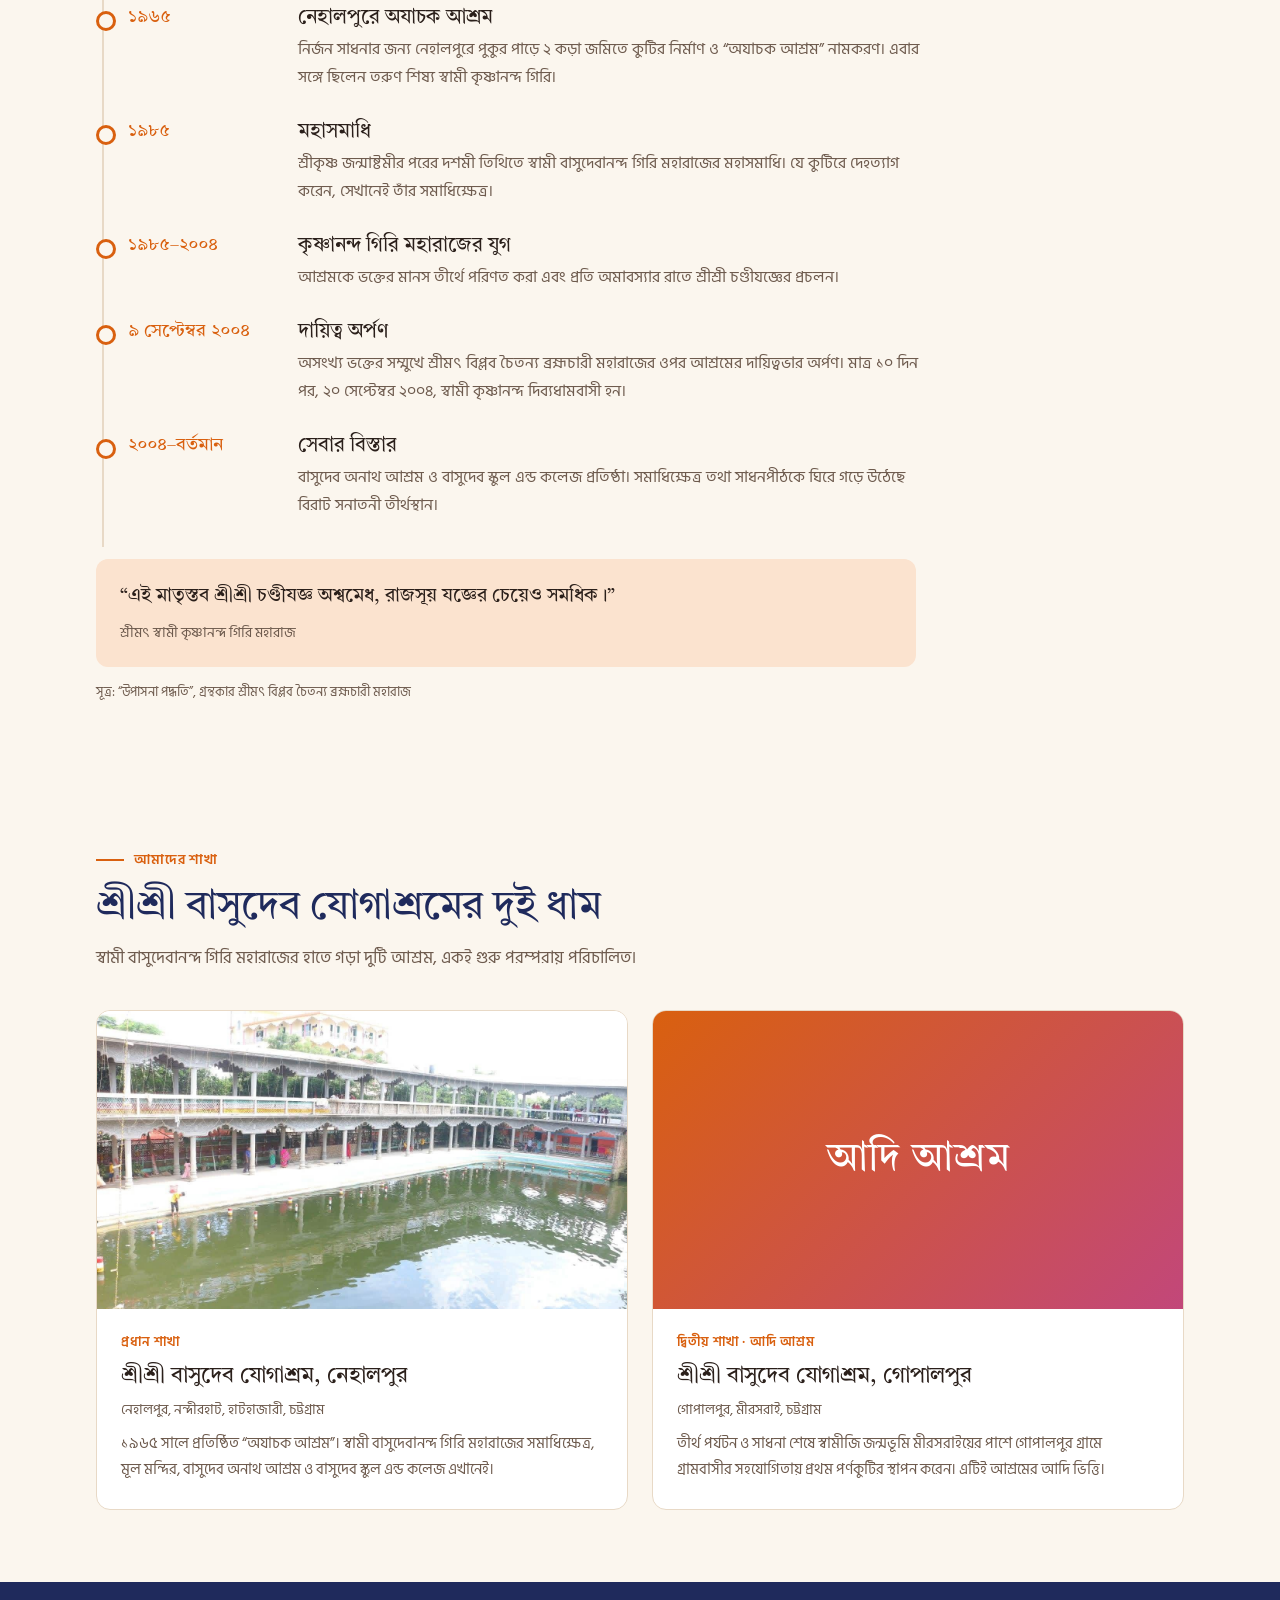
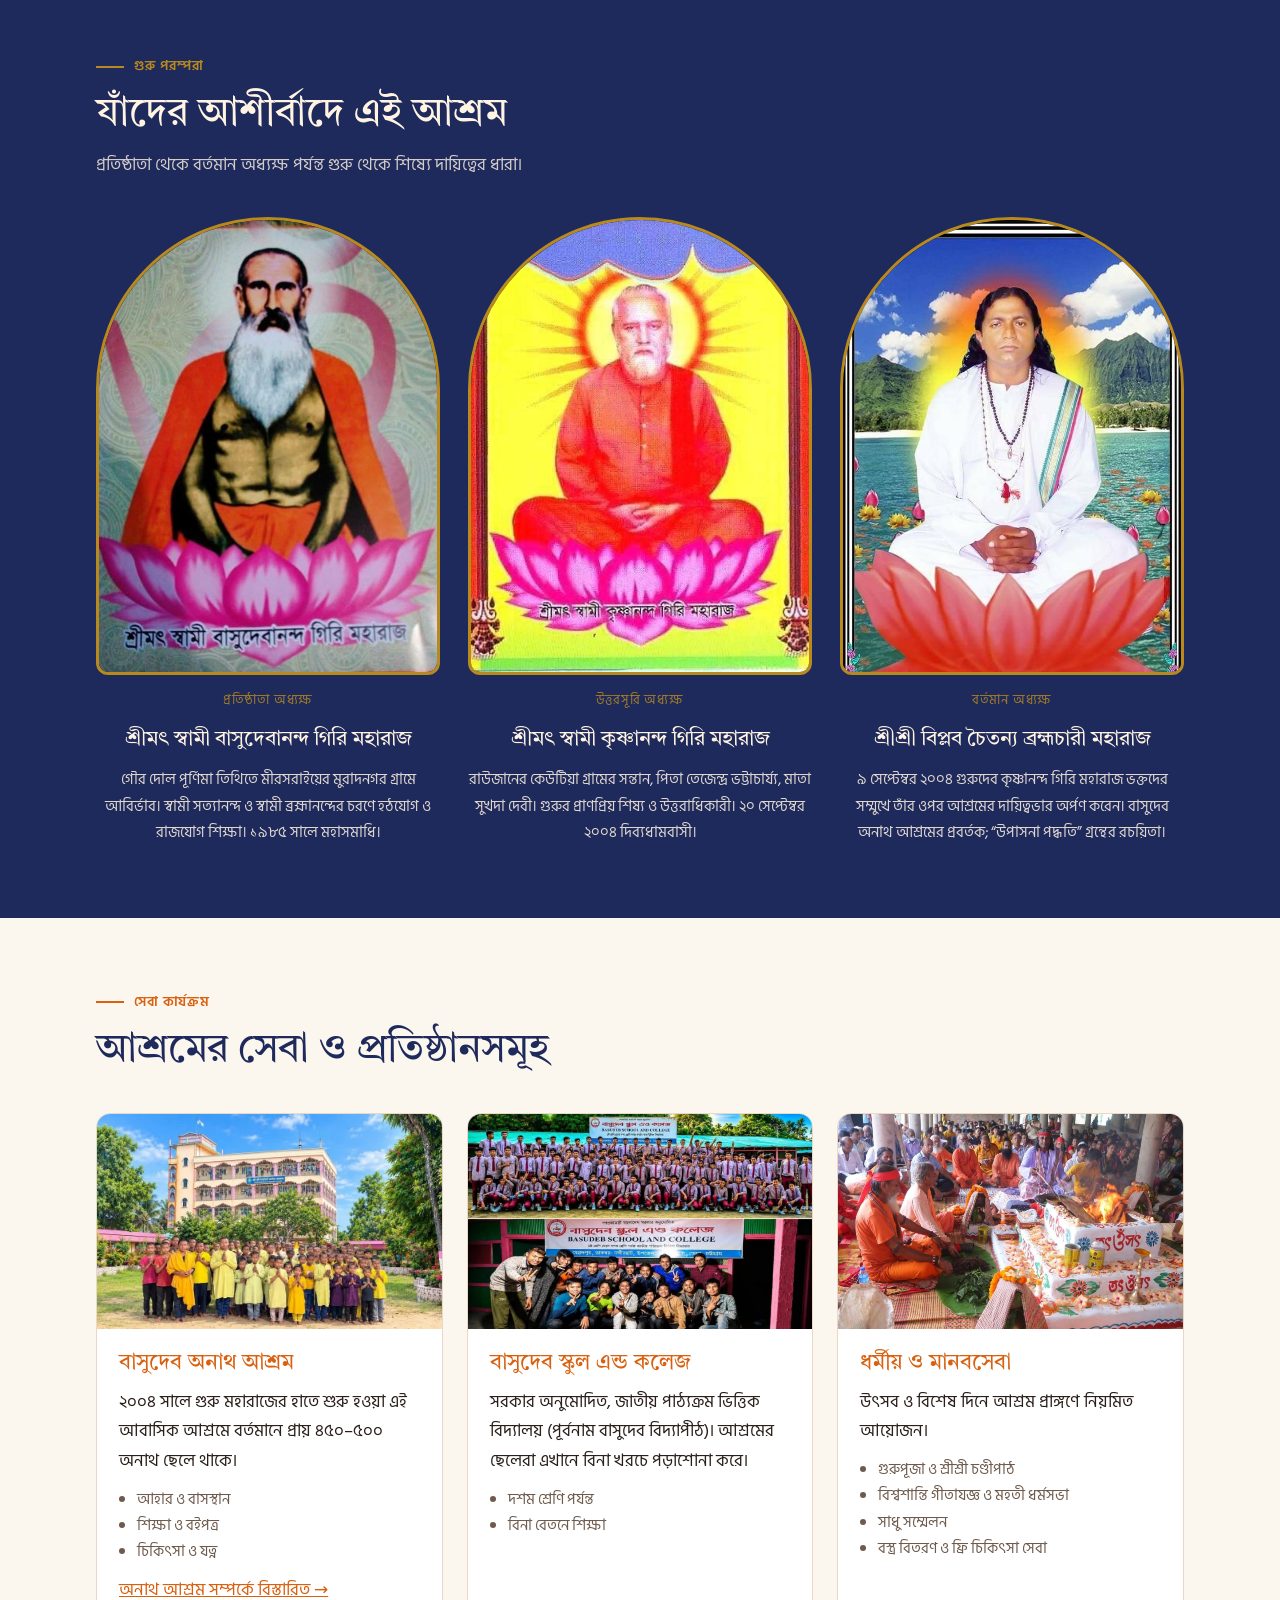
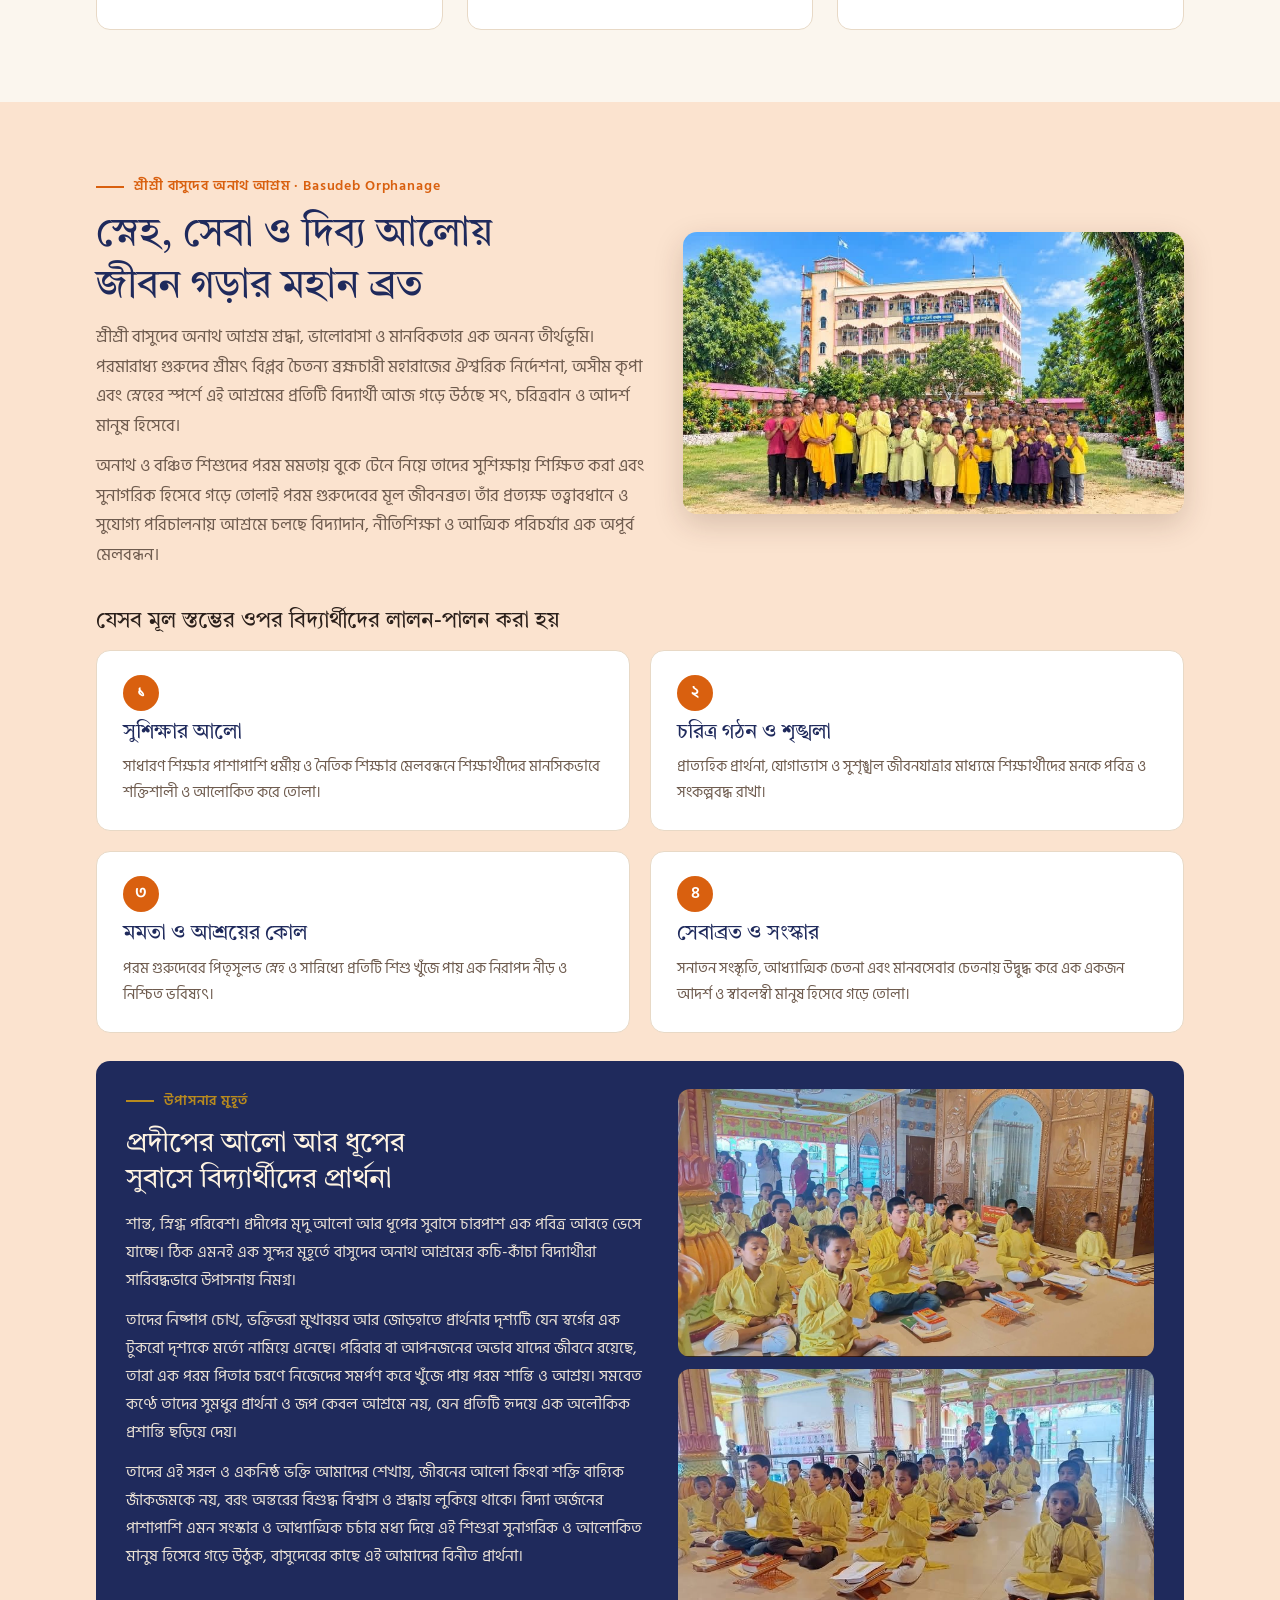
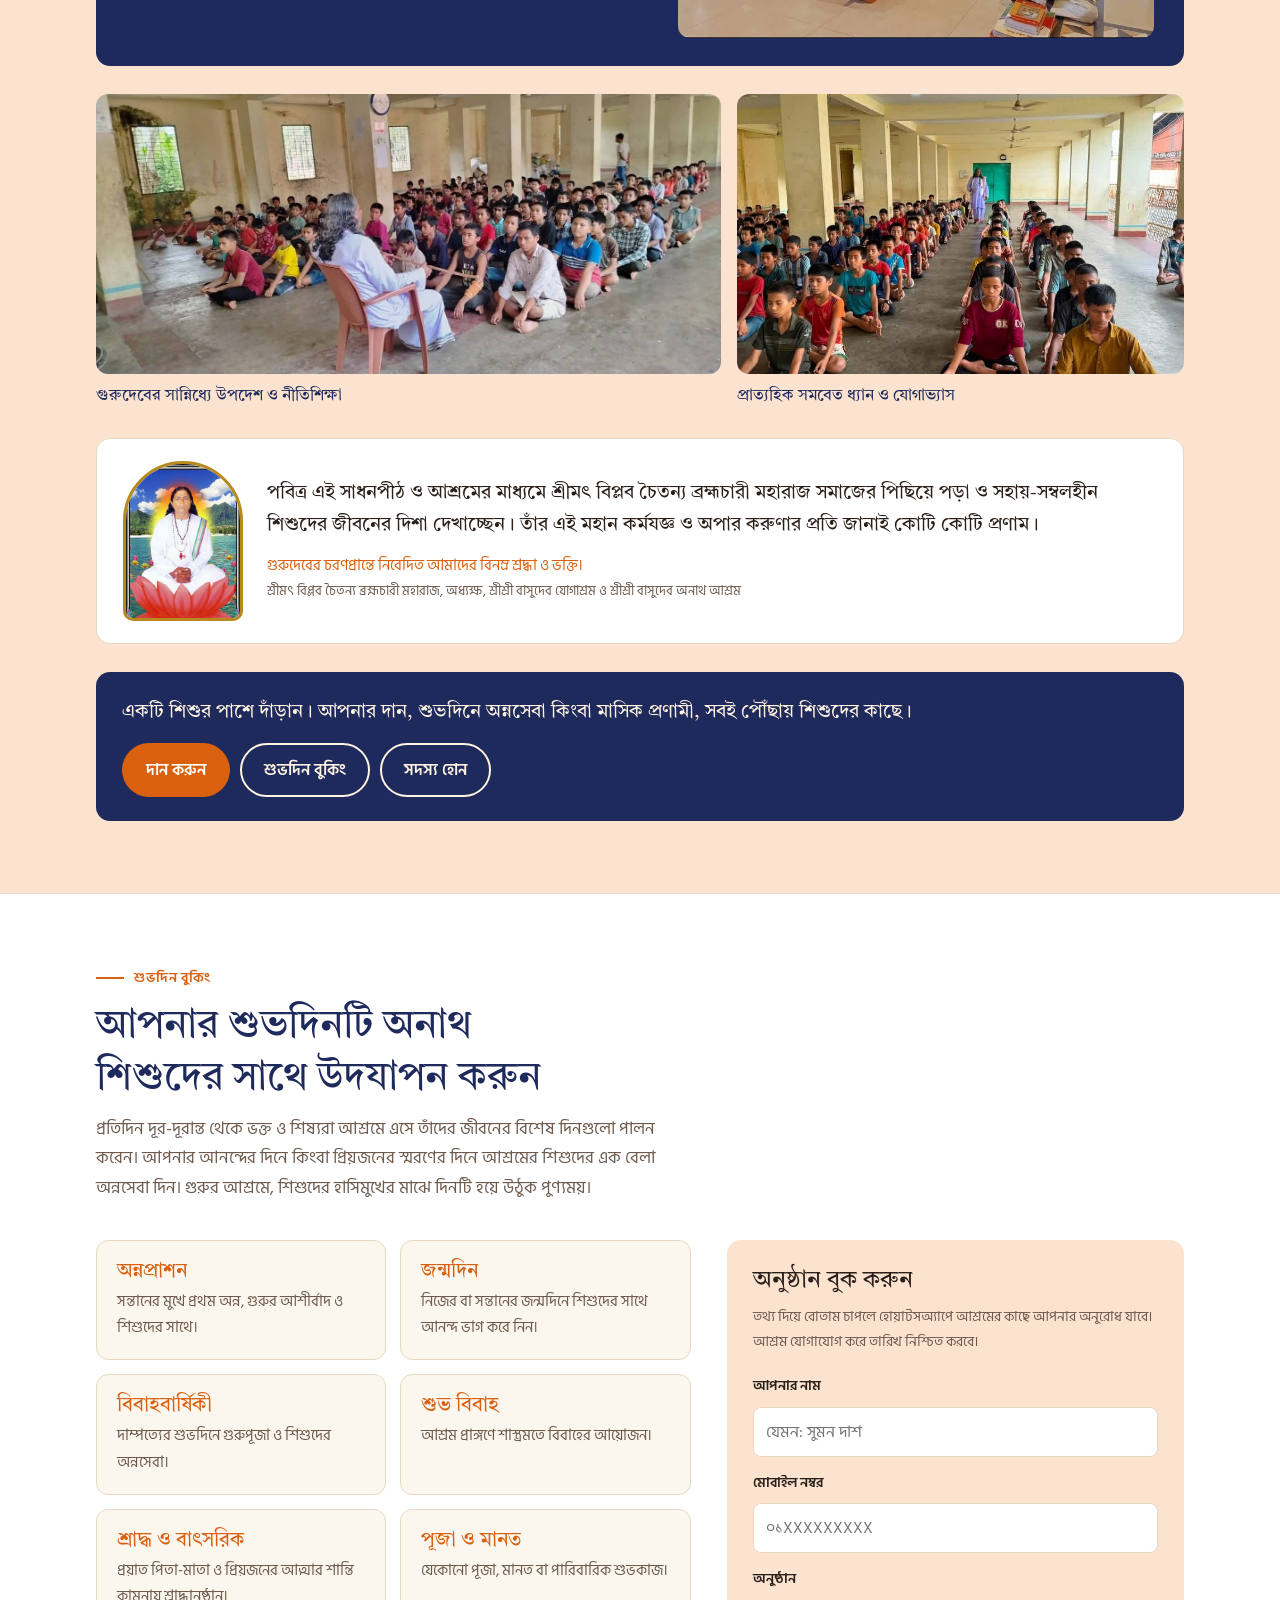
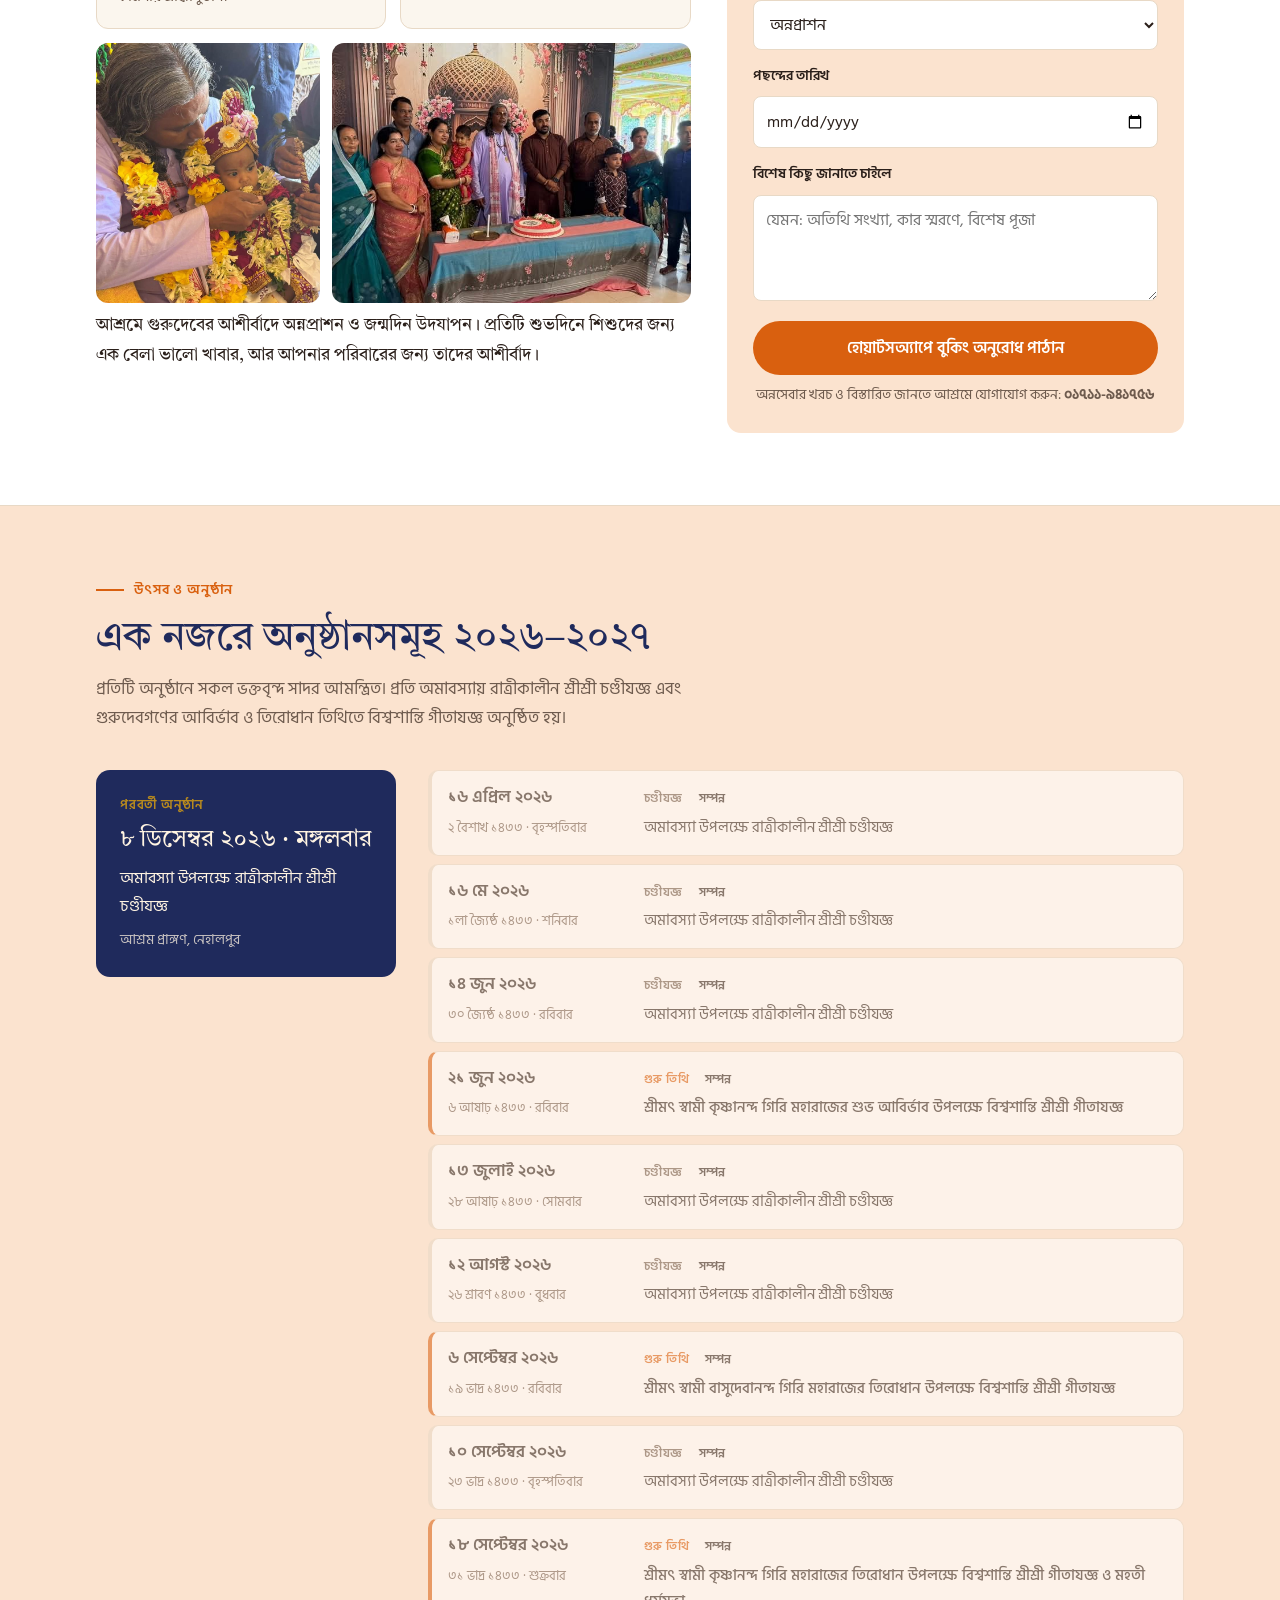
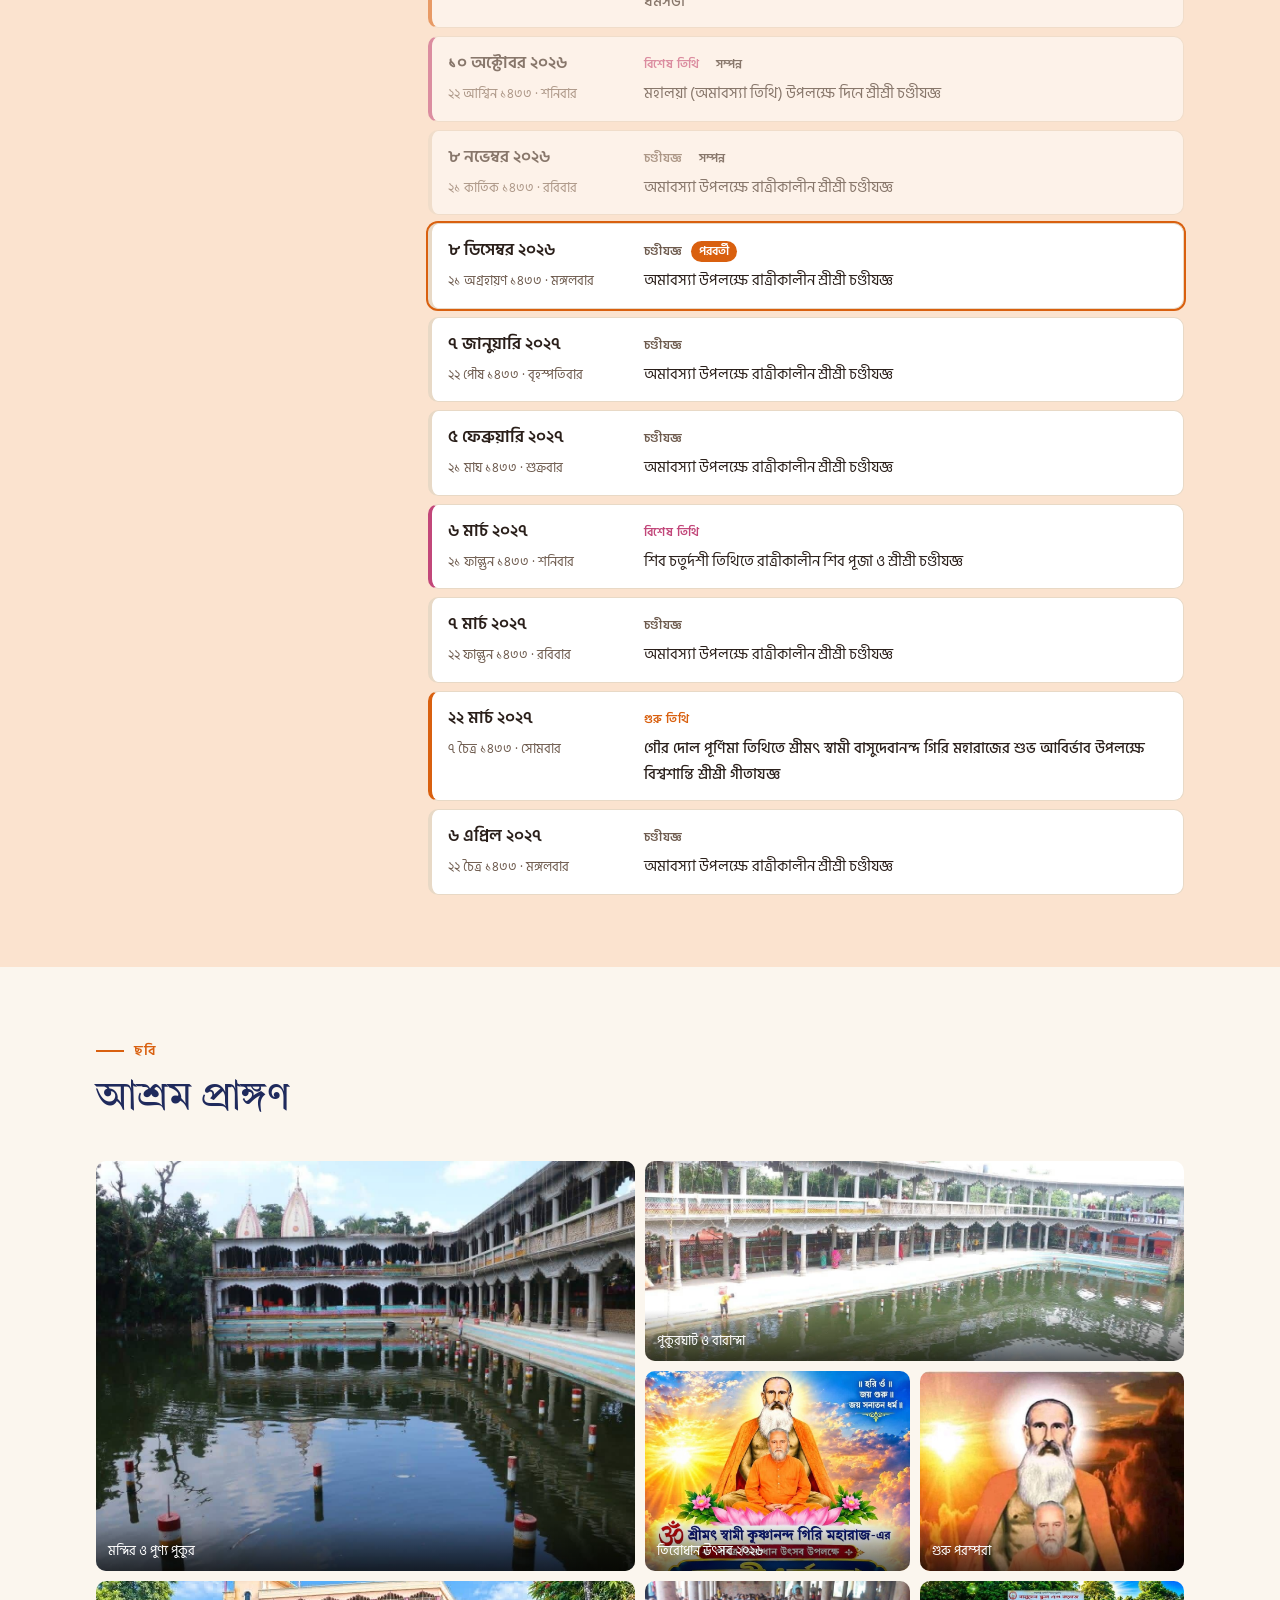
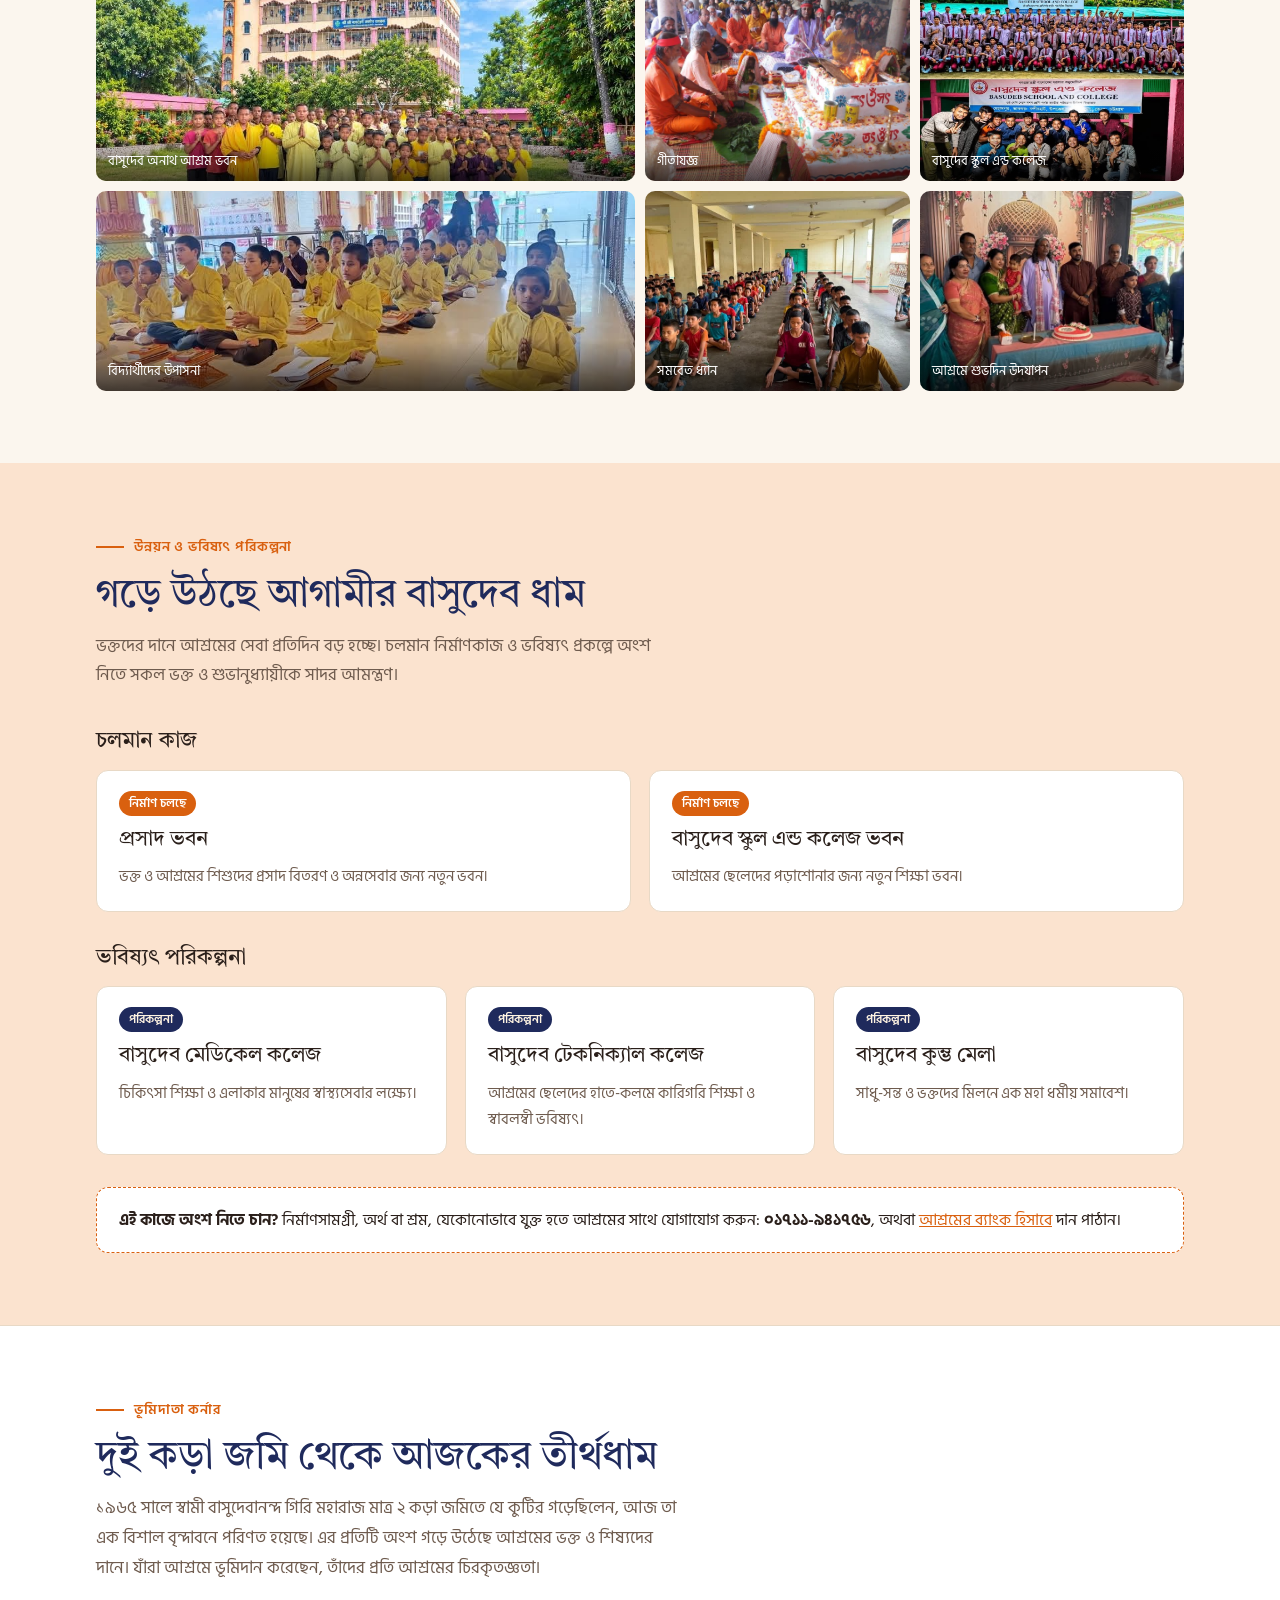
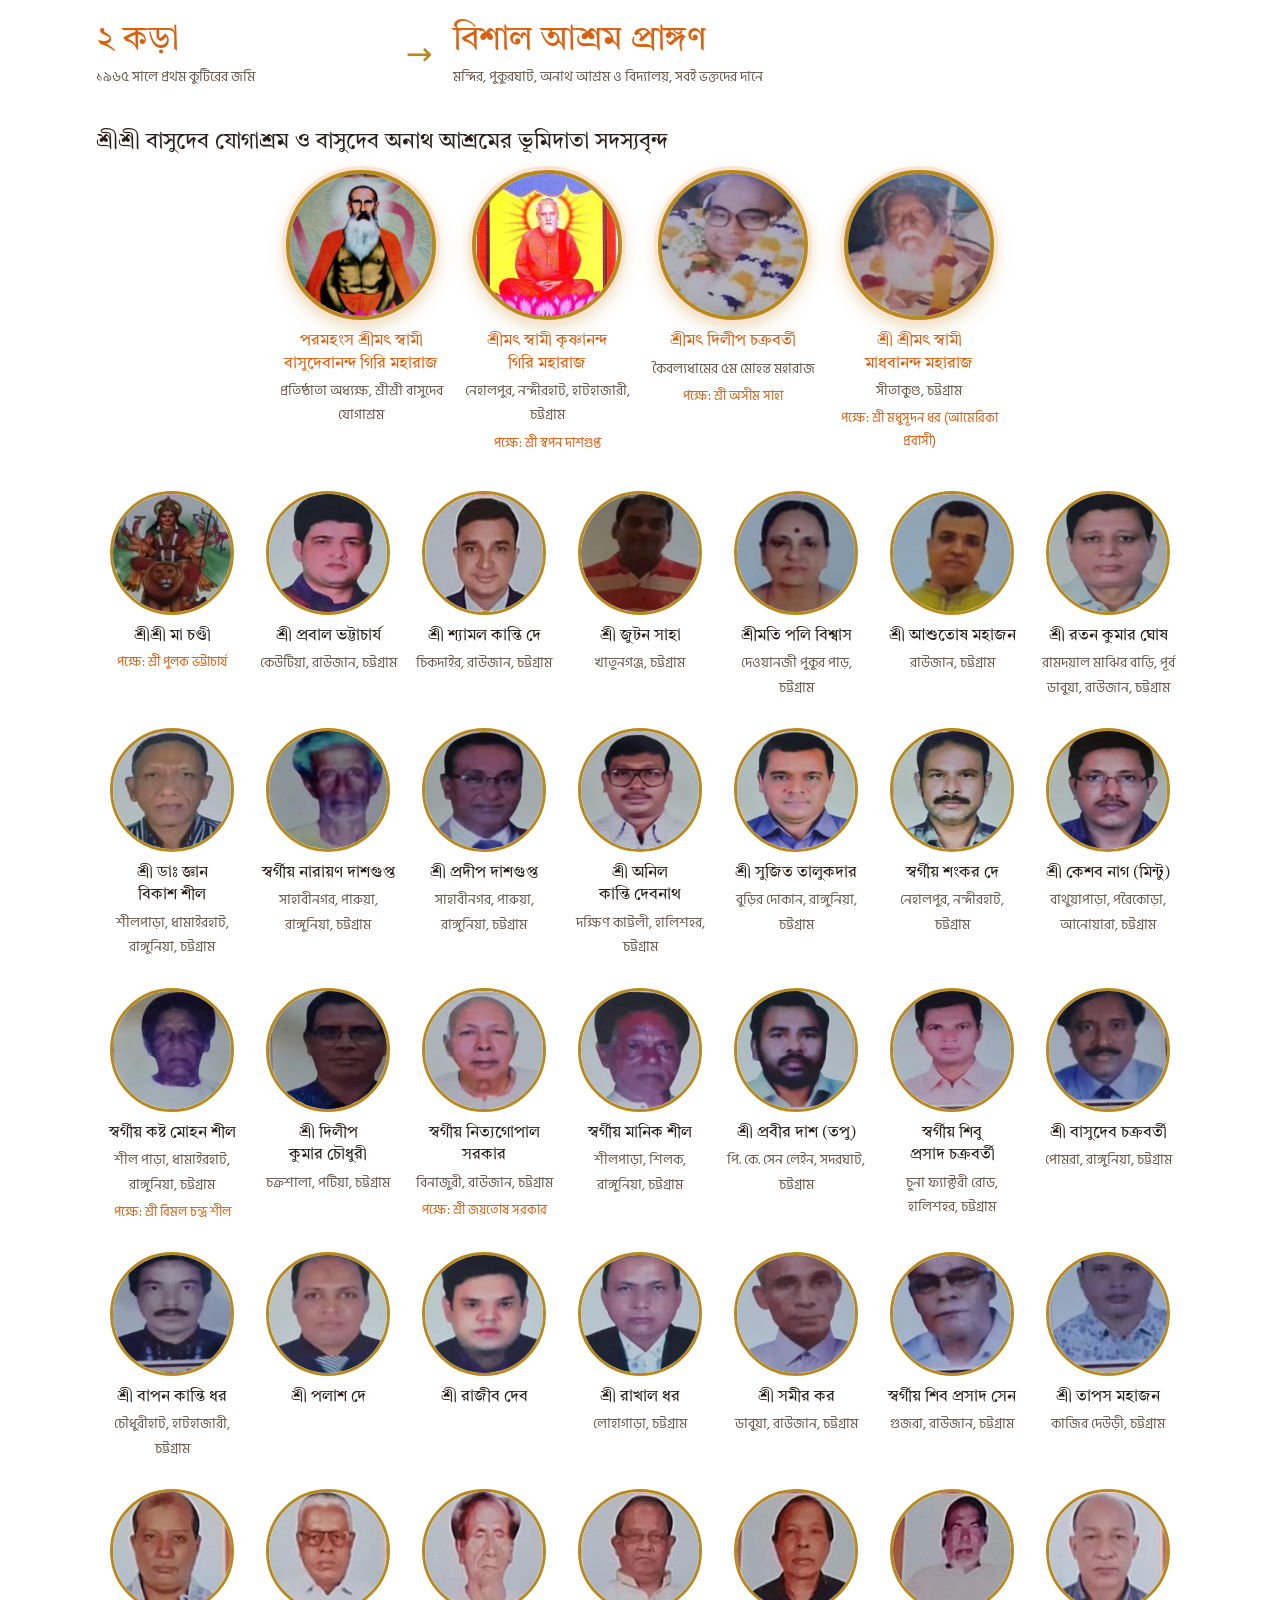
==== commit 5c367069: "Hero: show temple spires, fix title panel, full photo on phones Co-Authored-By: Claude Opus 5.5 <nor" ====
--- a/index.html
+++ b/index.html
@@ -76,9 +76,11 @@
 
 /* hero */
 .hero{position:relative;color:#fff;background:#1a1410}
-.hero img{width:100%;height:clamp(340px,62vw,560px);object-fit:cover;opacity:.92}
+.hero img{width:100%;height:clamp(360px,46vw,760px);object-fit:cover;object-position:center 6%;opacity:.95}
 .hero::after{content:"";position:absolute;inset:0;background:linear-gradient(180deg,rgba(20,15,40,.15) 0%,rgba(20,15,40,.25) 40%,rgba(20,12,8,.82) 100%)}
-.hero .copy{position:absolute;inset:auto 0 0 0;z-index:1;padding-block:32px}
+.hero-copy{position:absolute;inset:auto 0 0 0;z-index:1;padding-block:28px}
+.hero-panel{display:inline-block;max-width:100%;background:rgba(31,42,92,.86);border-radius:14px;padding:24px 28px;backdrop-filter:blur(2px)}
+@media (max-width:640px){.hero img{height:auto;min-height:0;aspect-ratio:3/2}.hero::after{display:none}.hero-copy{position:static;padding-block:0}.hero-copy .wrap{padding-left:0;padding-right:0}.hero-panel{display:block;border-radius:0;background:var(--indigo);padding:22px max(16px,env(safe-area-inset-left,0px))}}
 .hero h1{font-size:clamp(30px,5.6vw,58px);text-shadow:0 2px 18px rgba(0,0,0,.45)}
 .hero h1 span{display:block;font-size:.62em;color:#FFD9A8}
 .hero .meta{margin-top:10px;font-size:15px;opacity:.92}
@@ -392,14 +394,14 @@
 <main id="top">
   <div class="hero">
     <img src="images/ashram-pond-temple.jpg" alt="বাসুদেব যোগাশ্রমের পুকুর, দোতলা খিলান-বারান্দা ও মন্দিরের চূড়া">
-    <div class="copy"><div class="wrap">
+    <div class="hero-copy"><div class="wrap"><div class="hero-panel">
       <h1>শ্রীশ্রী বাসুদেব যোগাশ্রম<span>ও বাসুদেব অনাথ আশ্রম</span></h1>
       <p class="meta">নেহালপুর, নন্দীরহাট, হাটহাজারী, চট্টগ্রাম · স্থাপিত ১৯৬৫ · রেজি: নং-১২১৮২ চট্ট/হাট/২৬</p>
       <div class="cta">
         <a class="btn btn-primary" href="#donate">সেবায় দান করুন</a>
         <a class="btn btn-ghost" href="#contact">আশ্রমে আসুন</a>
       </div>
-    </div></div>
+    </div></div></div>
   </div>
 
   <section id="karmayagya" class="column"><div class="wrap">
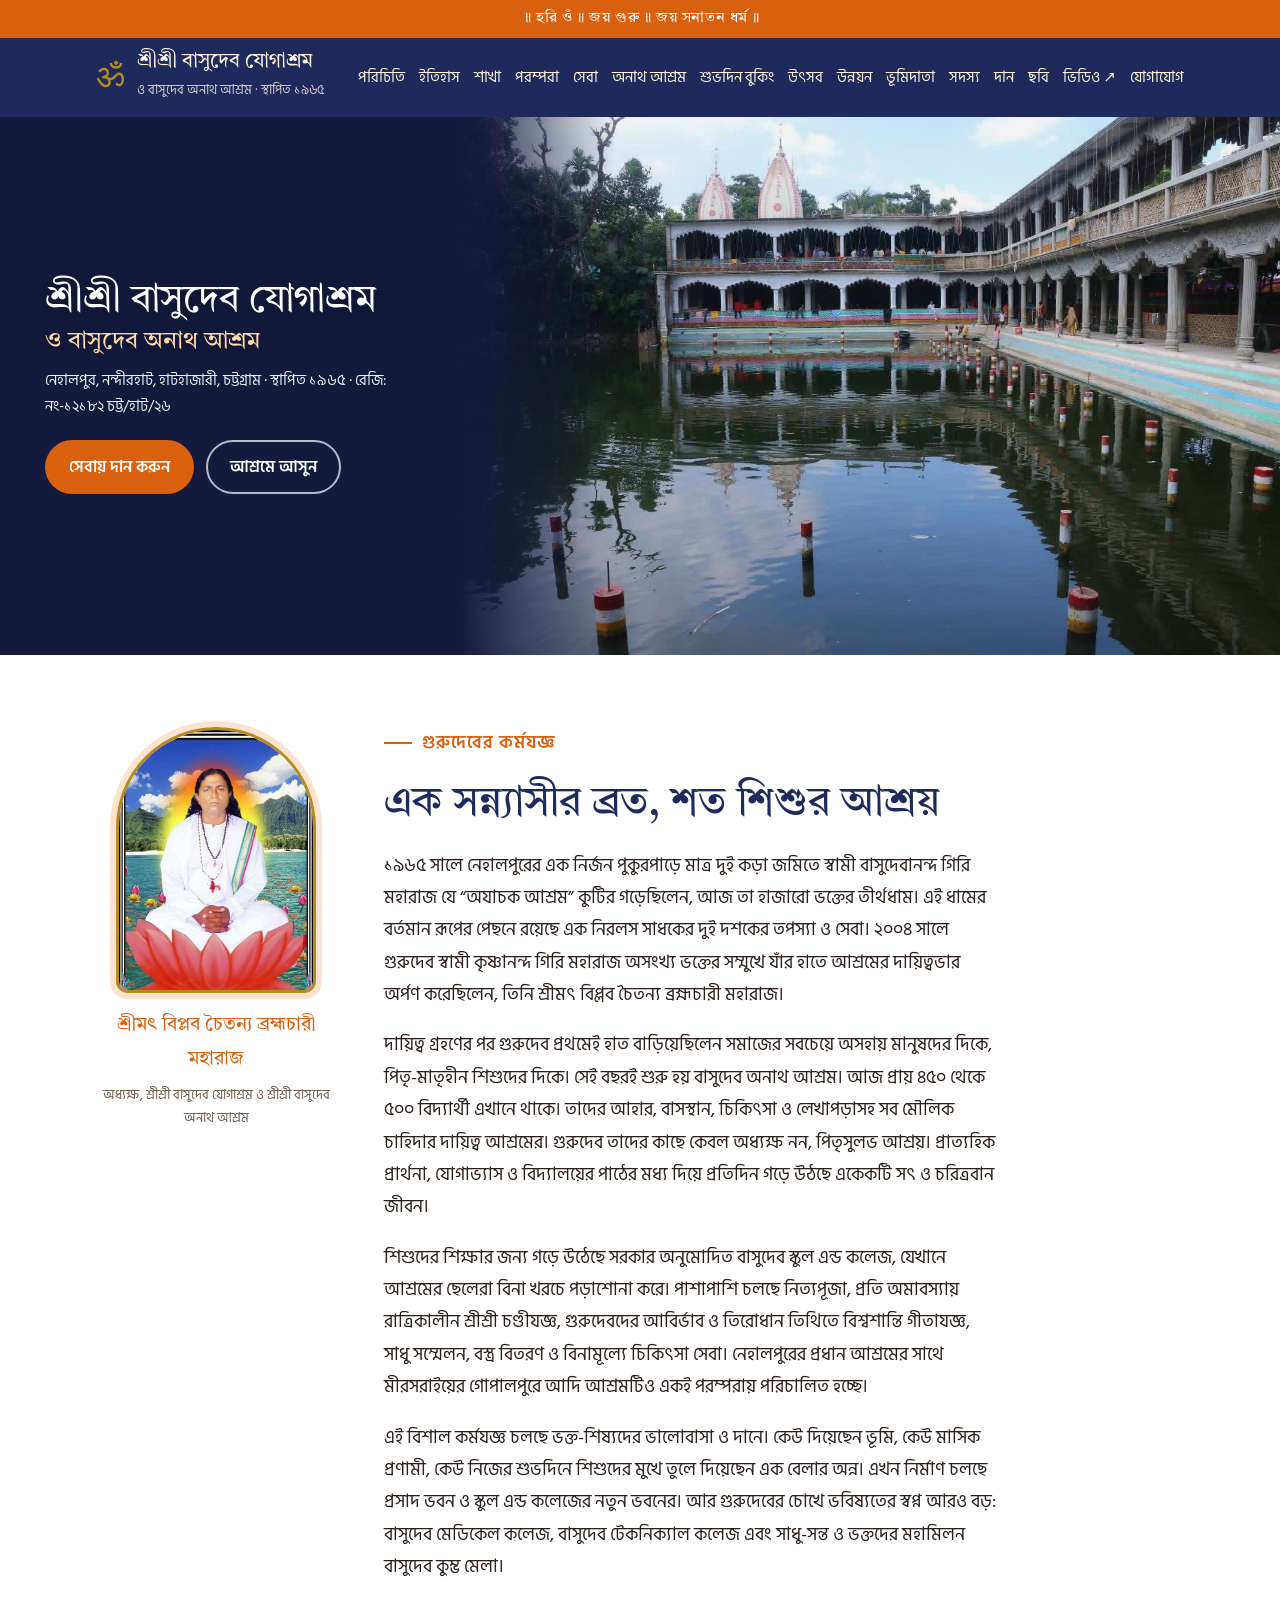
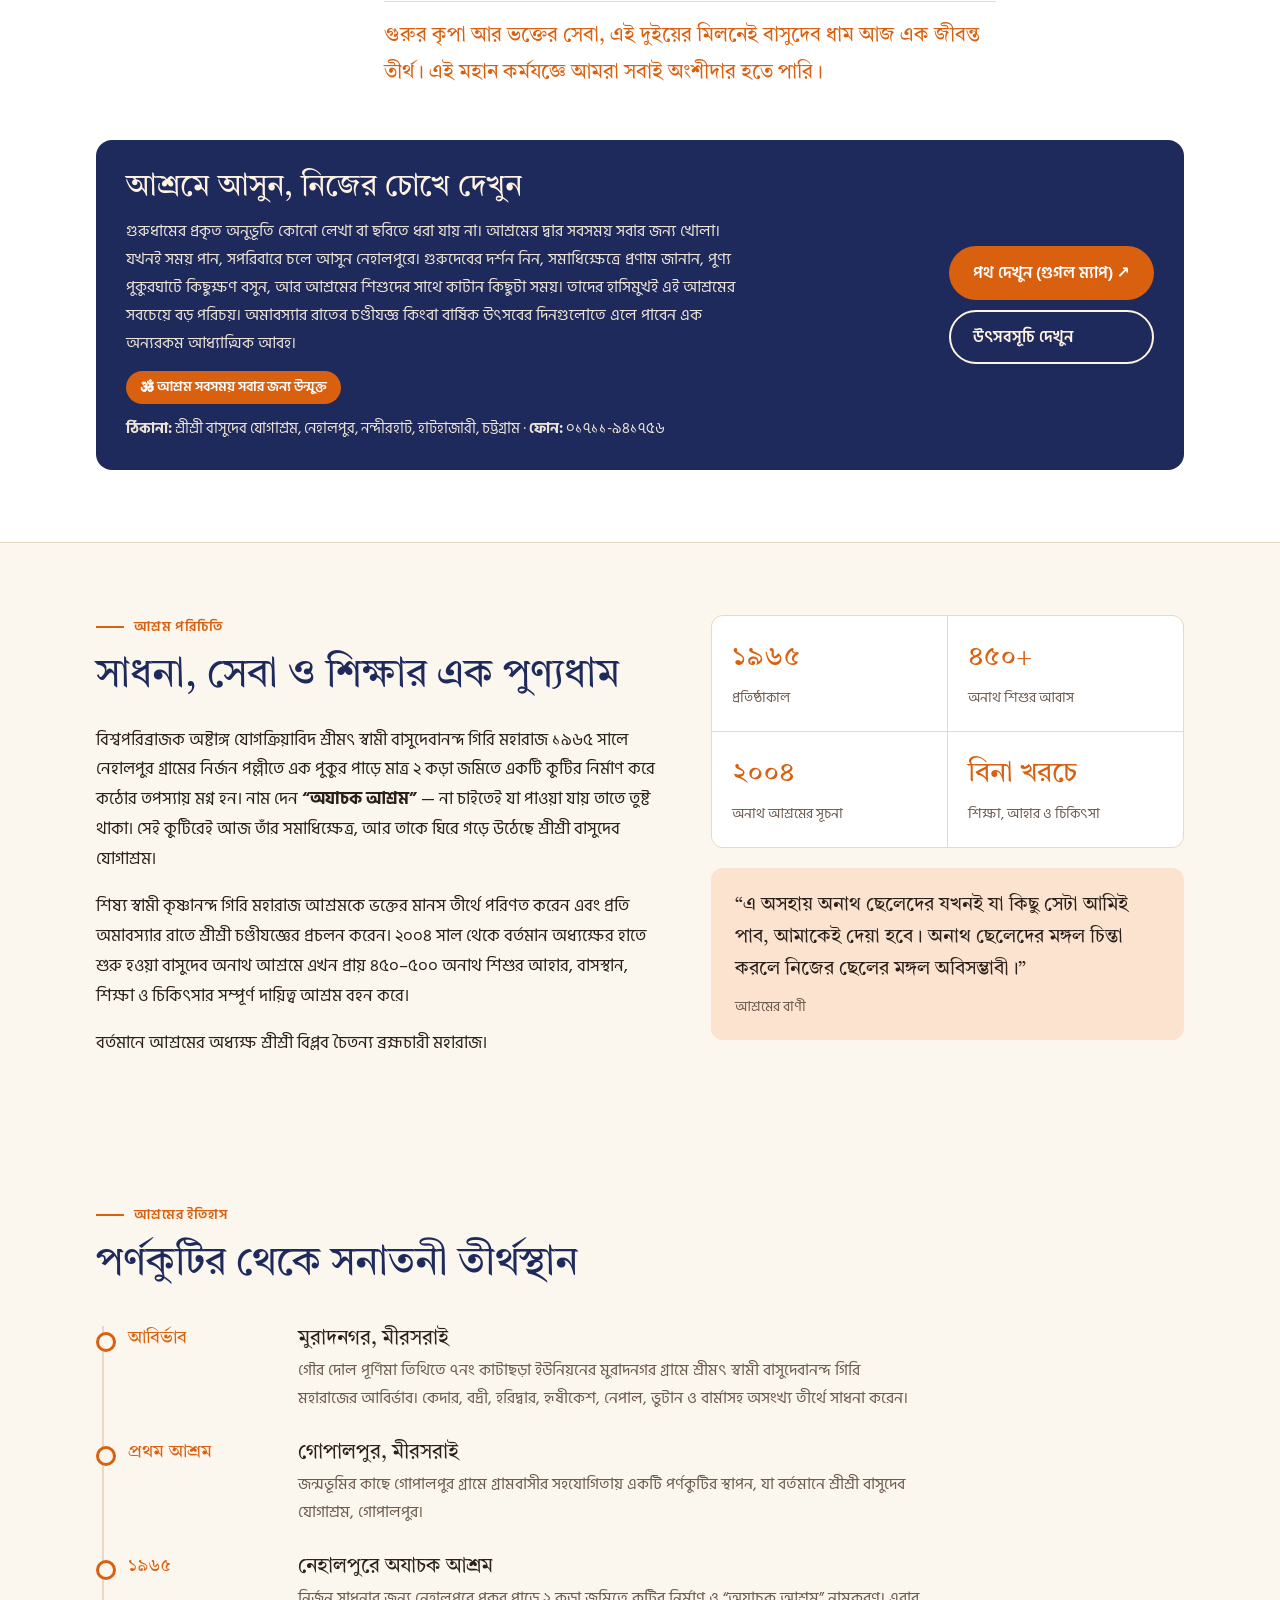
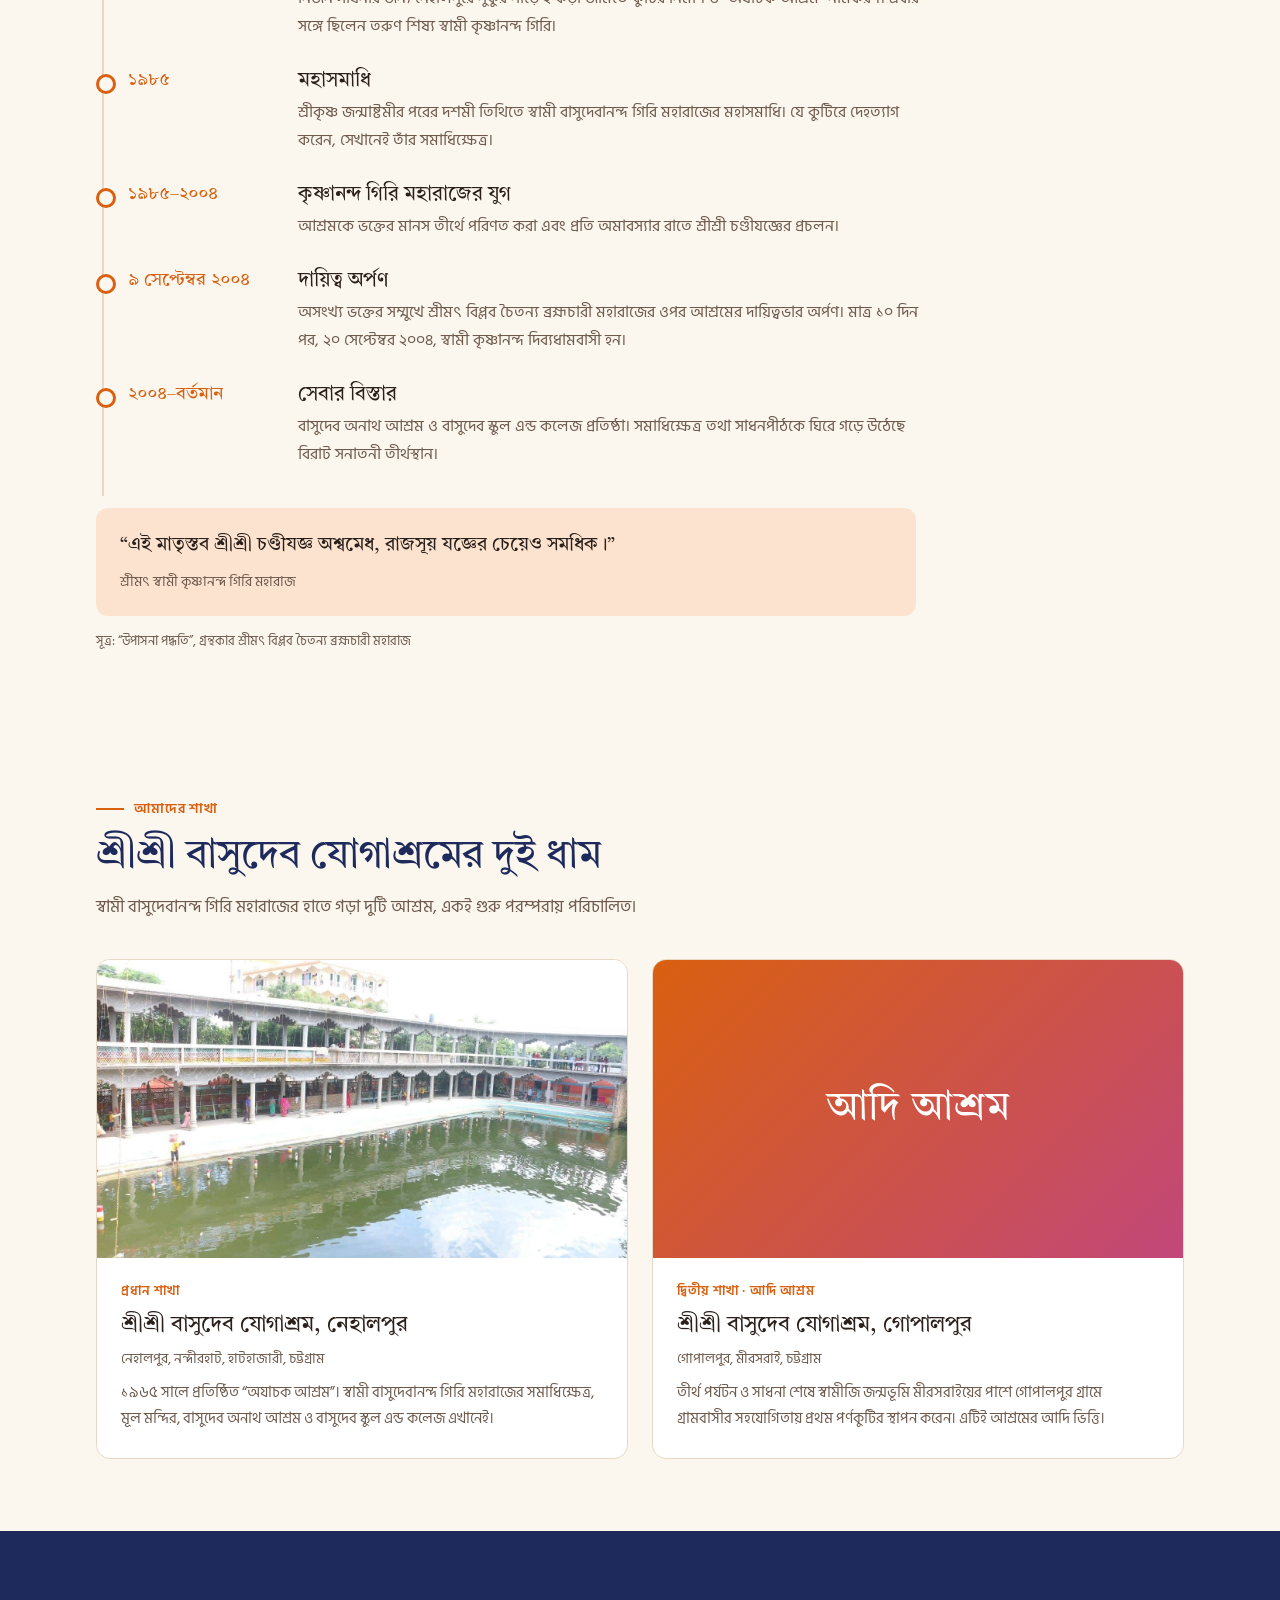
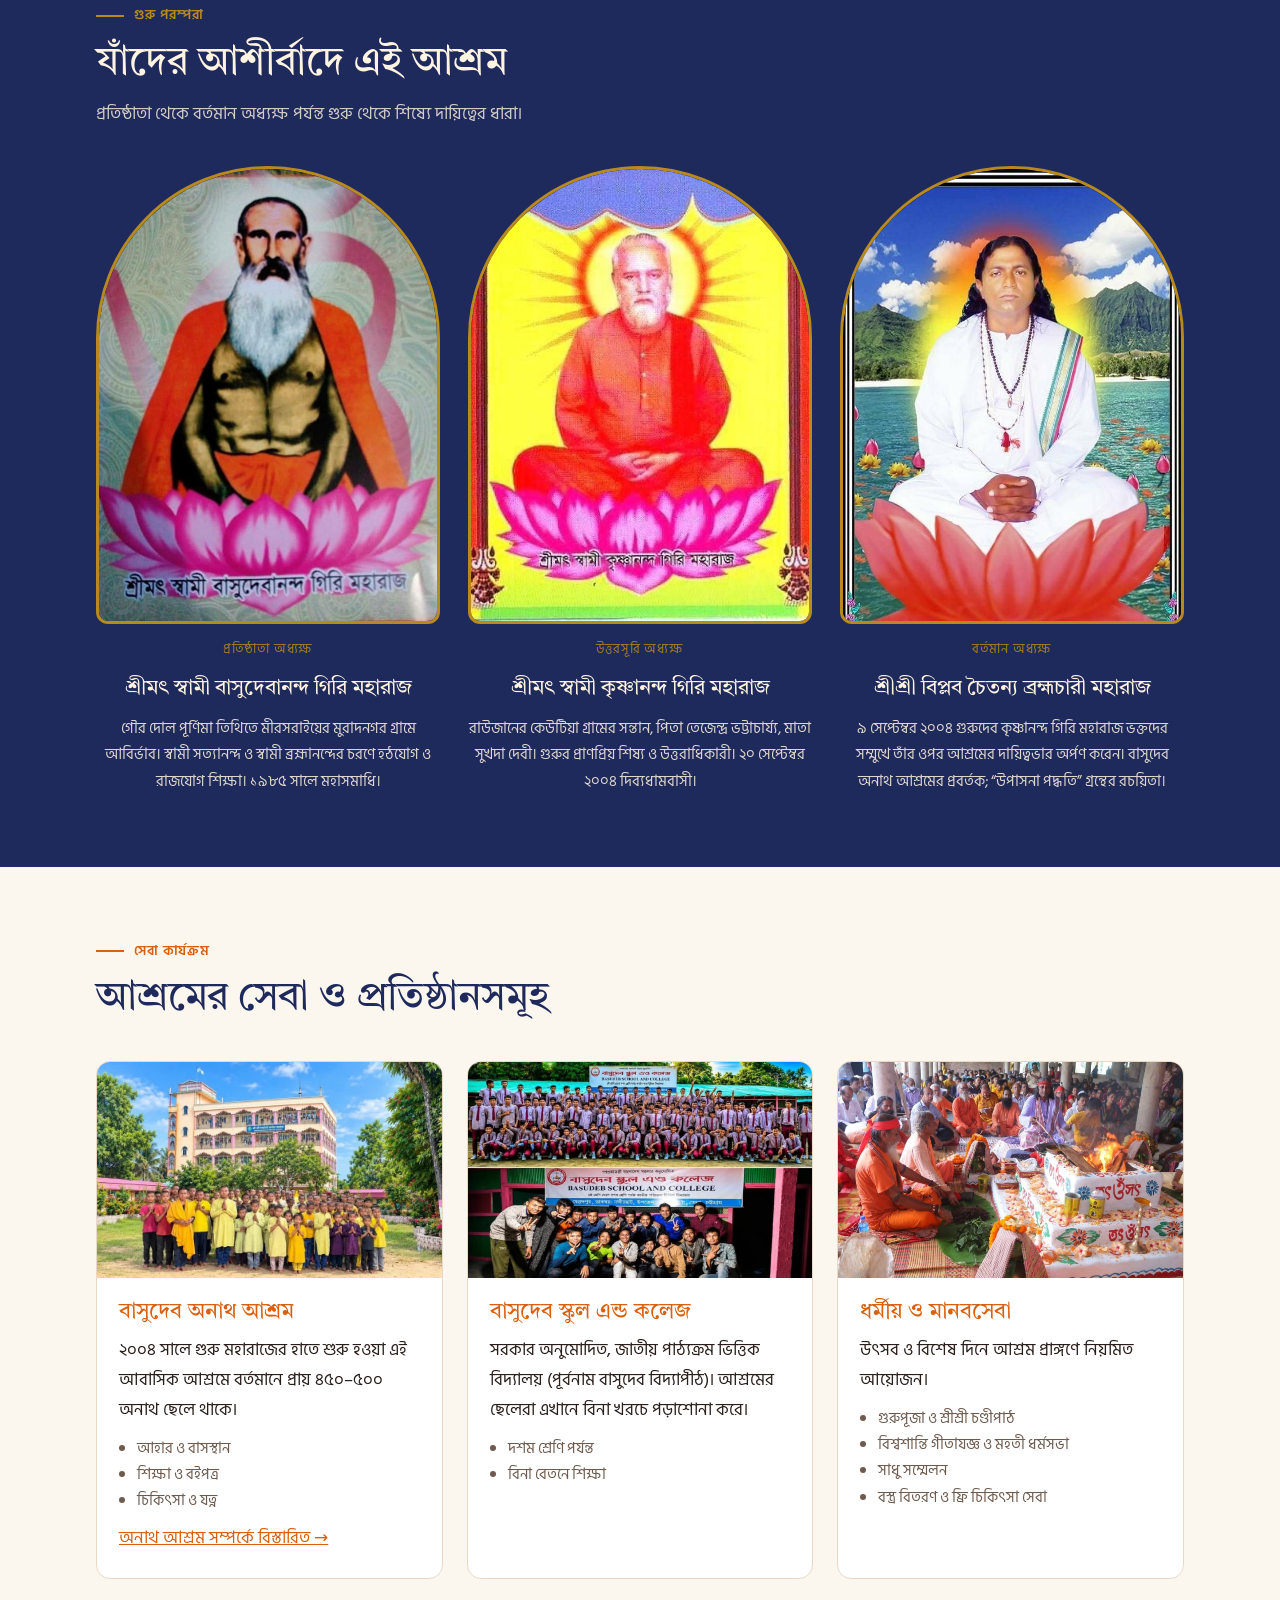
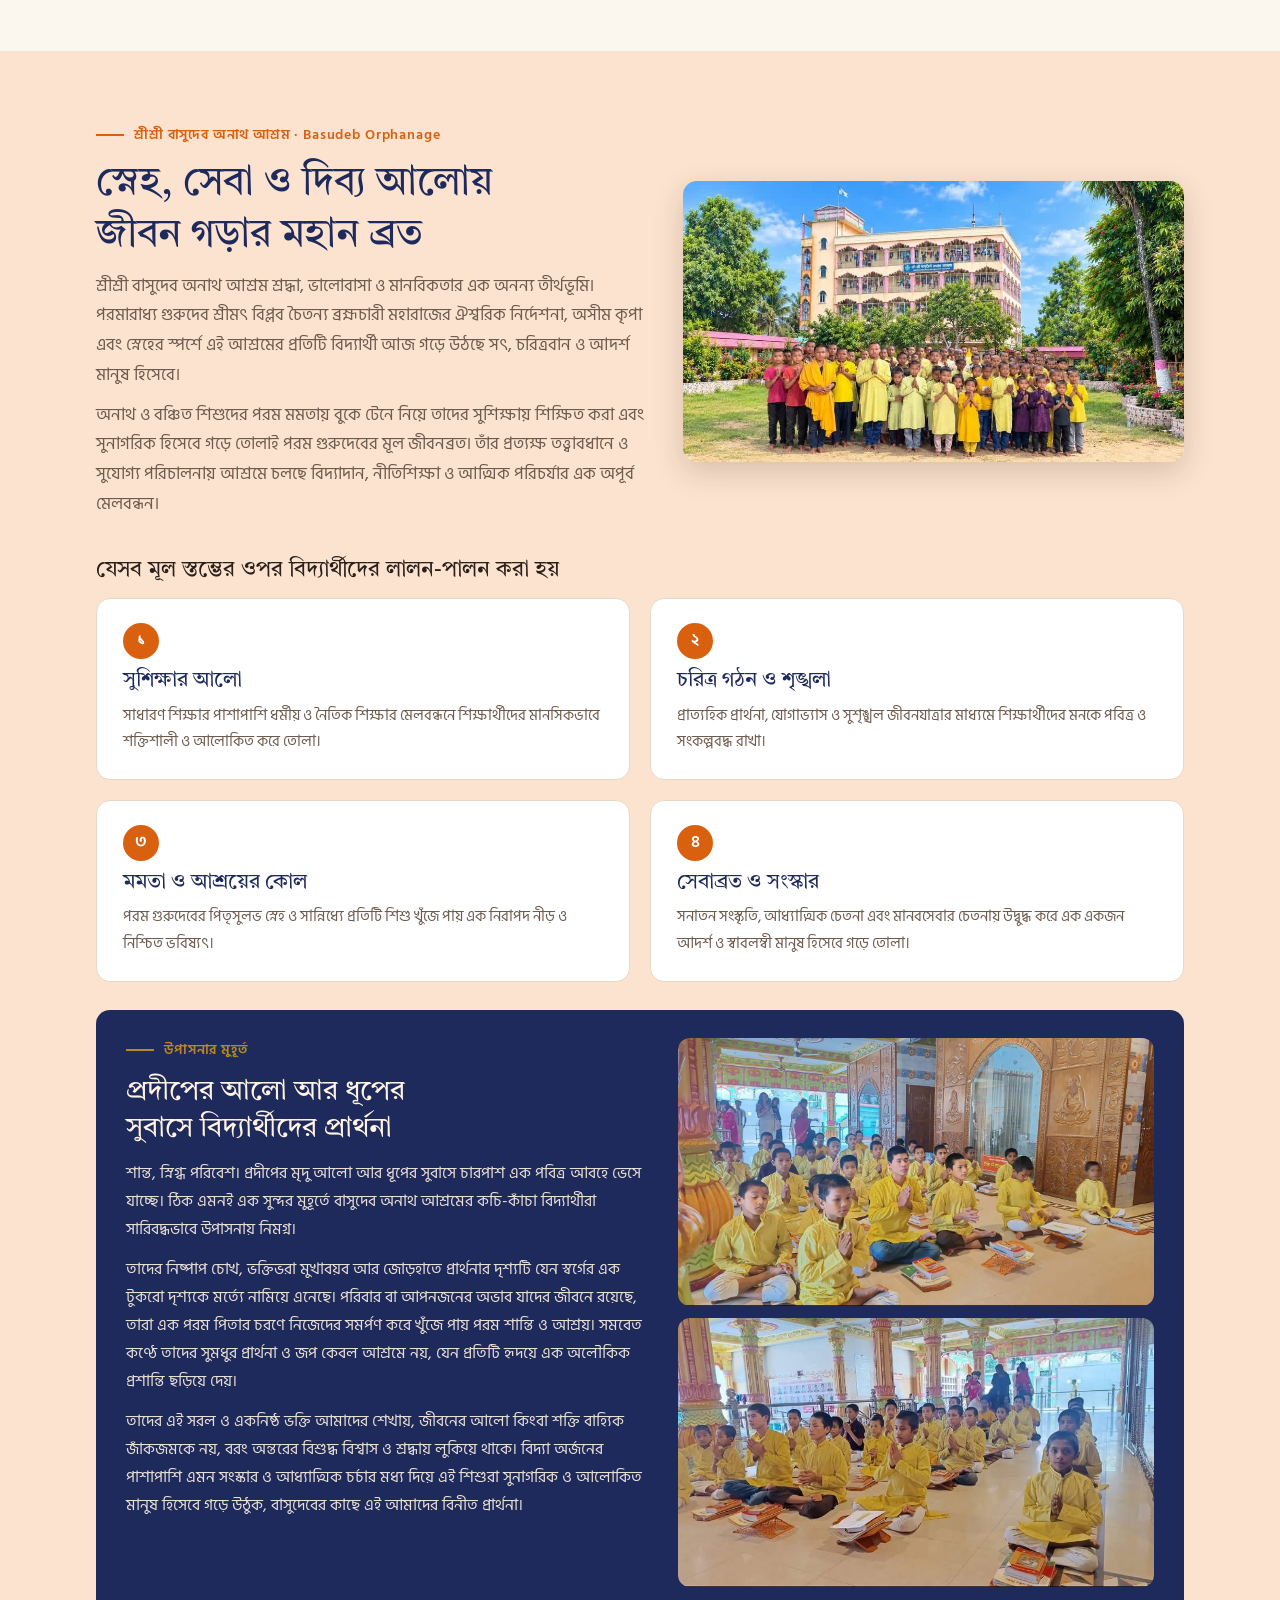
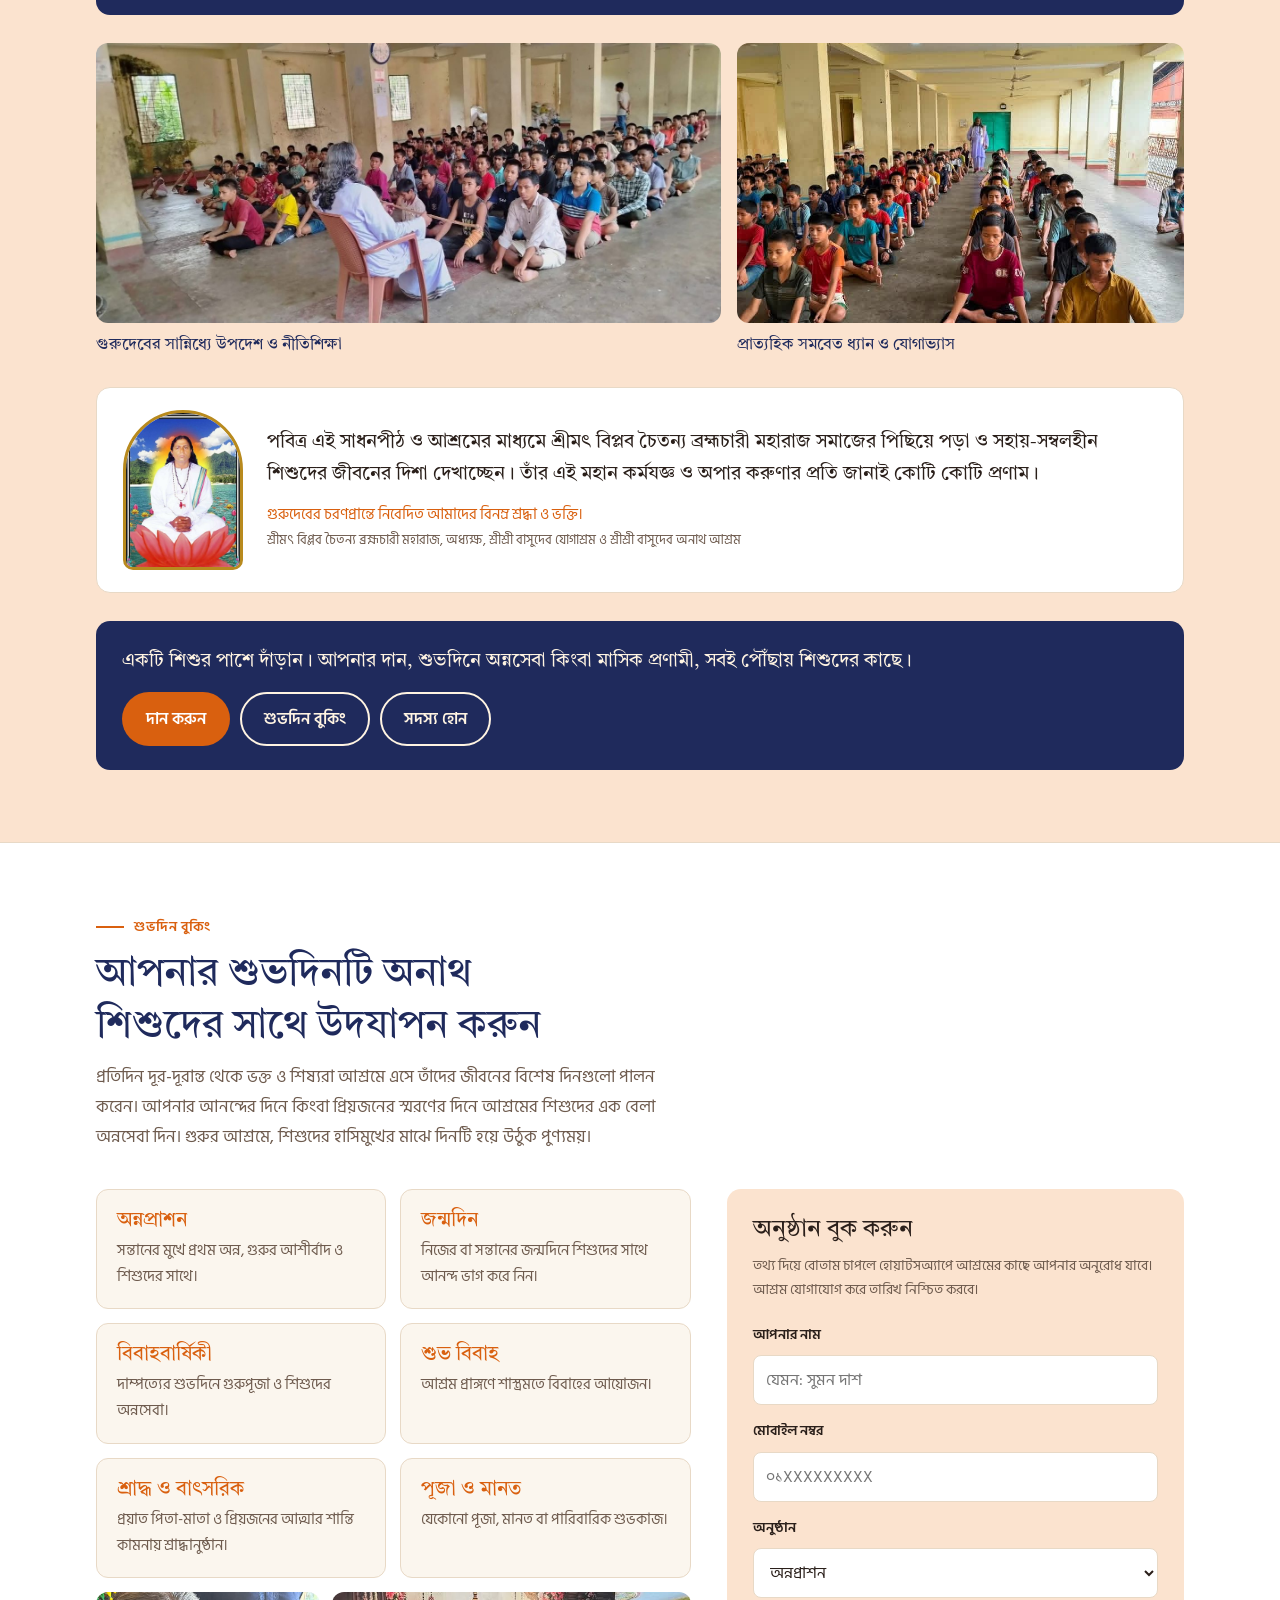
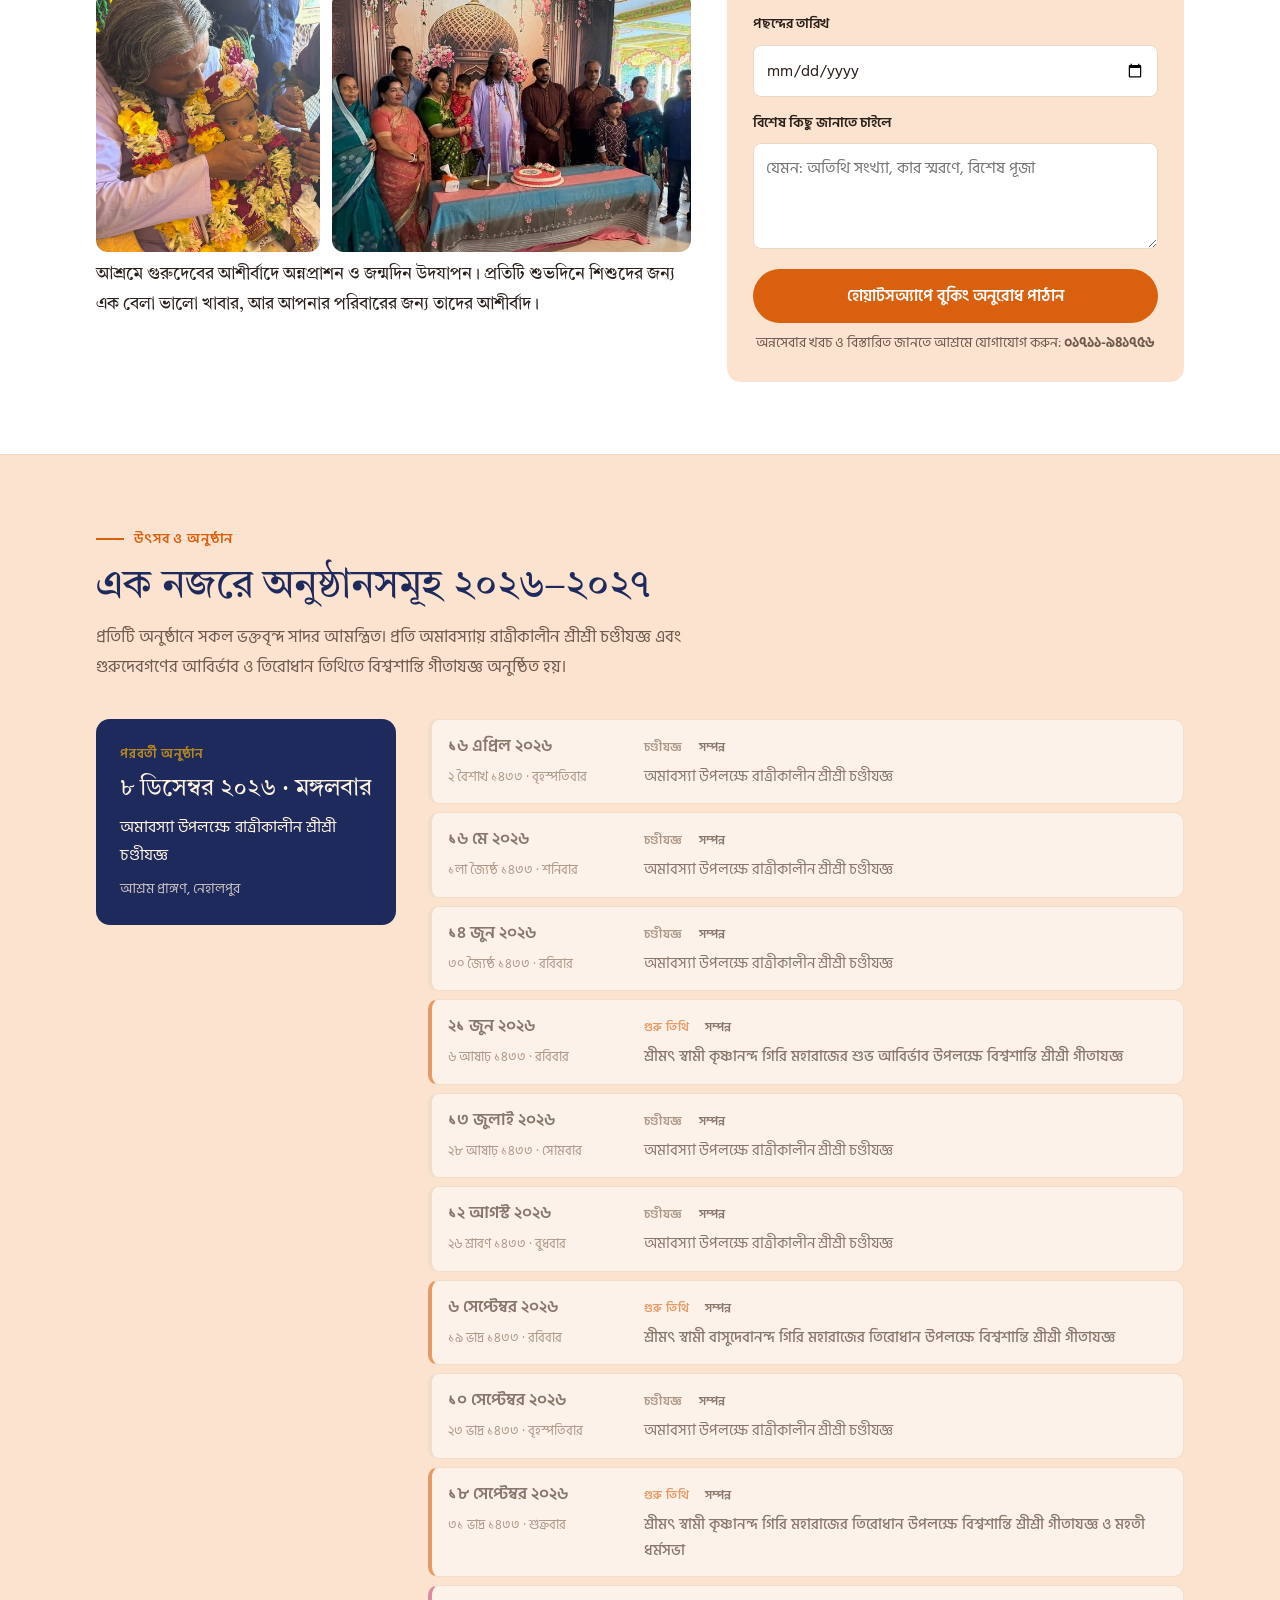
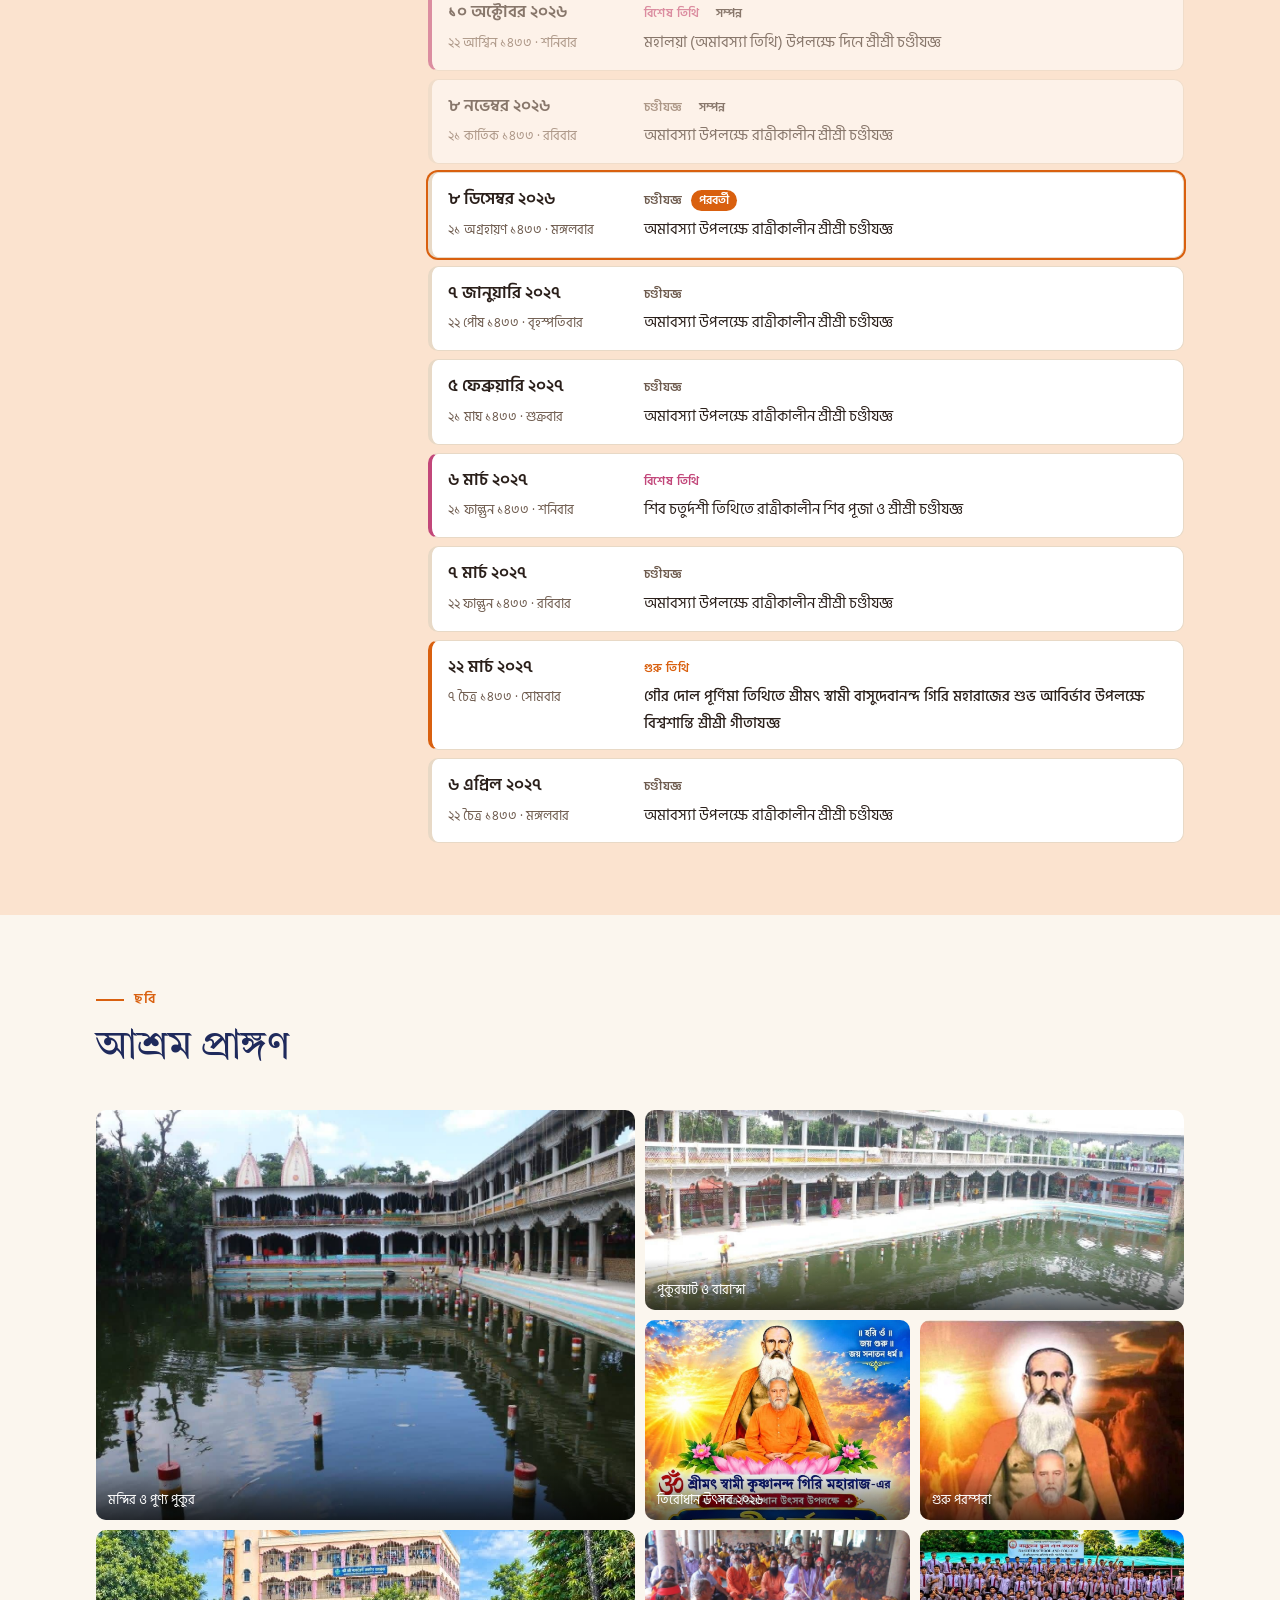
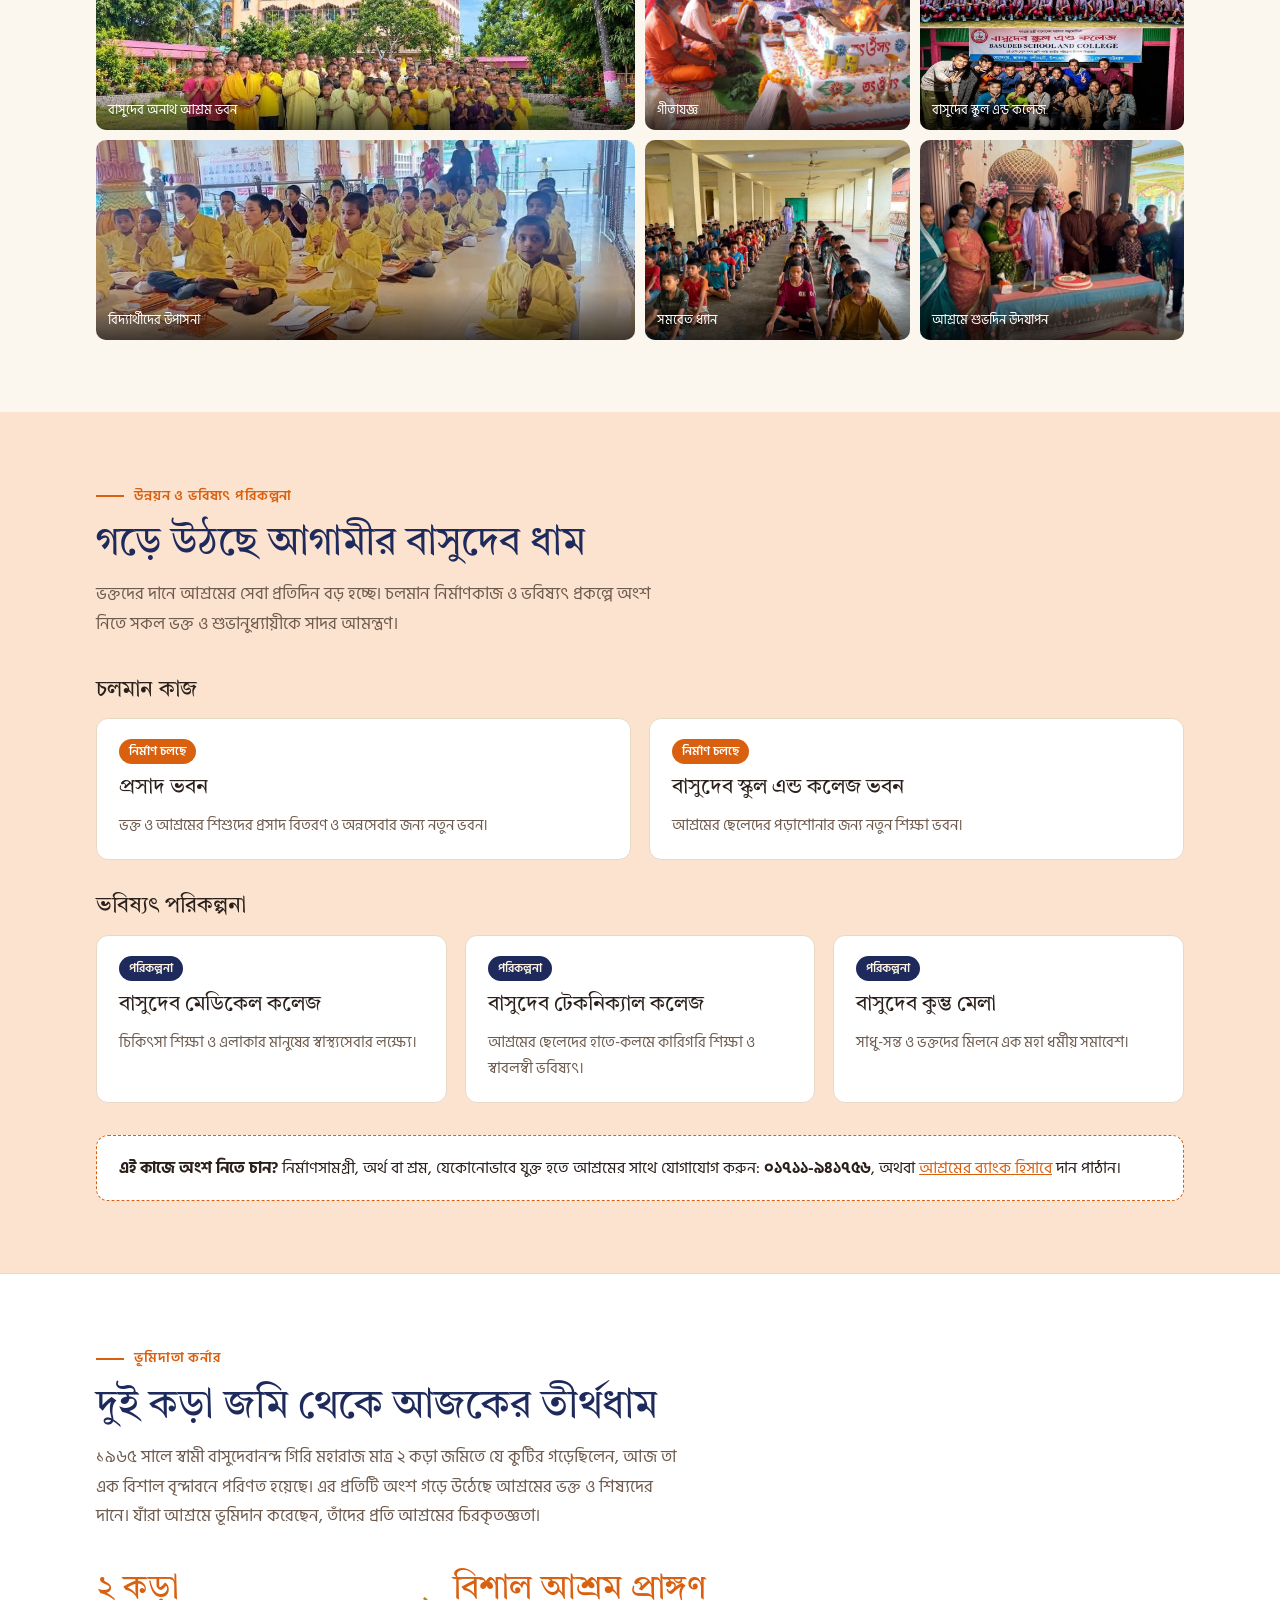
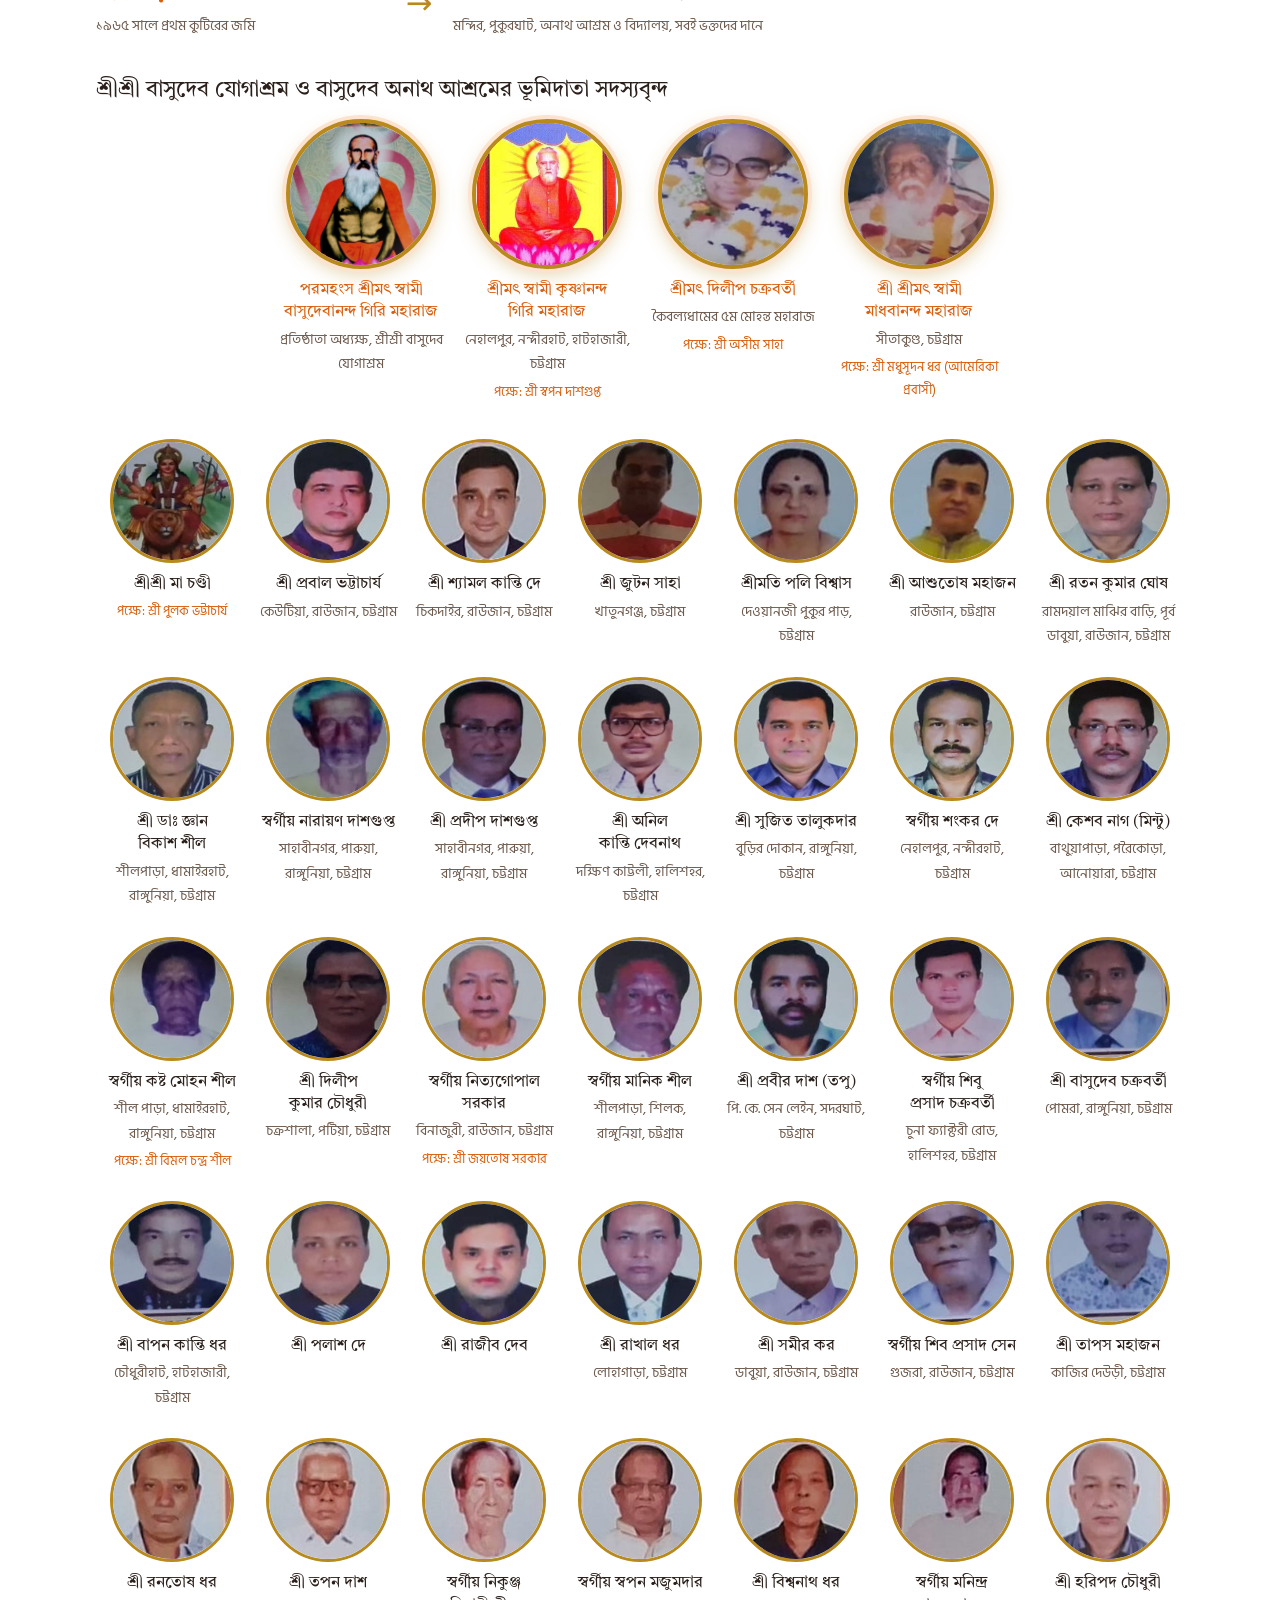
==== commit 063e494a: "Hero: title in dark left column, temple photo on the right Co-Authored-By: Claude Opus 5.5 <noreply@" ====
--- a/index.html
+++ b/index.html
@@ -76,12 +76,16 @@
 
 /* hero */
 .hero{position:relative;color:#fff;background:#1a1410}
-.hero img{width:100%;height:clamp(360px,46vw,760px);object-fit:cover;object-position:center 6%;opacity:.95}
-.hero::after{content:"";position:absolute;inset:0;background:linear-gradient(180deg,rgba(20,15,40,.15) 0%,rgba(20,15,40,.25) 40%,rgba(20,12,8,.82) 100%)}
-.hero-copy{position:absolute;inset:auto 0 0 0;z-index:1;padding-block:28px}
-.hero-panel{display:inline-block;max-width:100%;background:rgba(31,42,92,.86);border-radius:14px;padding:24px 28px;backdrop-filter:blur(2px)}
-@media (max-width:640px){.hero img{height:auto;min-height:0;aspect-ratio:3/2}.hero::after{display:none}.hero-copy{position:static;padding-block:0}.hero-copy .wrap{padding-left:0;padding-right:0}.hero-panel{display:block;border-radius:0;background:var(--indigo);padding:22px max(16px,env(safe-area-inset-left,0px))}}
-.hero h1{font-size:clamp(30px,5.6vw,58px);text-shadow:0 2px 18px rgba(0,0,0,.45)}
+.hero{display:grid;grid-template-columns:minmax(0,36%) 1fr}
+.hero img{grid-column:2;width:100%;height:clamp(380px,42vw,720px);object-fit:cover;object-position:18% 6%;opacity:.95}
+.hero{background:#141a3e}
+.hero::after{content:"";position:absolute;top:0;bottom:0;left:36%;width:12%;background:linear-gradient(90deg,#141a3e,rgba(20,26,62,0));pointer-events:none}
+.hero-copy{grid-column:1;grid-row:1;position:relative;z-index:1;display:flex;align-items:center}
+.hero-copy .wrap{max-width:none;margin:0;padding-left:max(28px,3.5vw);padding-right:16px}
+.hero-panel{display:block;padding:0}
+.hero-panel .cta{flex-wrap:wrap}
+@media (max-width:640px){.hero{display:block}.hero::after{display:none}.hero img{height:auto;min-height:0;aspect-ratio:3/2}.hero::after{display:none}.hero-copy{position:static;padding-block:0;width:auto;display:block}.hero-copy .wrap{padding-left:0;padding-right:0}.hero-panel{display:block;border-radius:0;background:var(--indigo);padding:22px max(16px,env(safe-area-inset-left,0px))}}
+.hero h1{font-size:clamp(28px,3vw,54px);text-shadow:0 2px 18px rgba(0,0,0,.45)}
 .hero h1 span{display:block;font-size:.62em;color:#FFD9A8}
 .hero .meta{margin-top:10px;font-size:15px;opacity:.92}
 .cta{margin-top:20px;display:flex;gap:12px;flex-wrap:wrap}
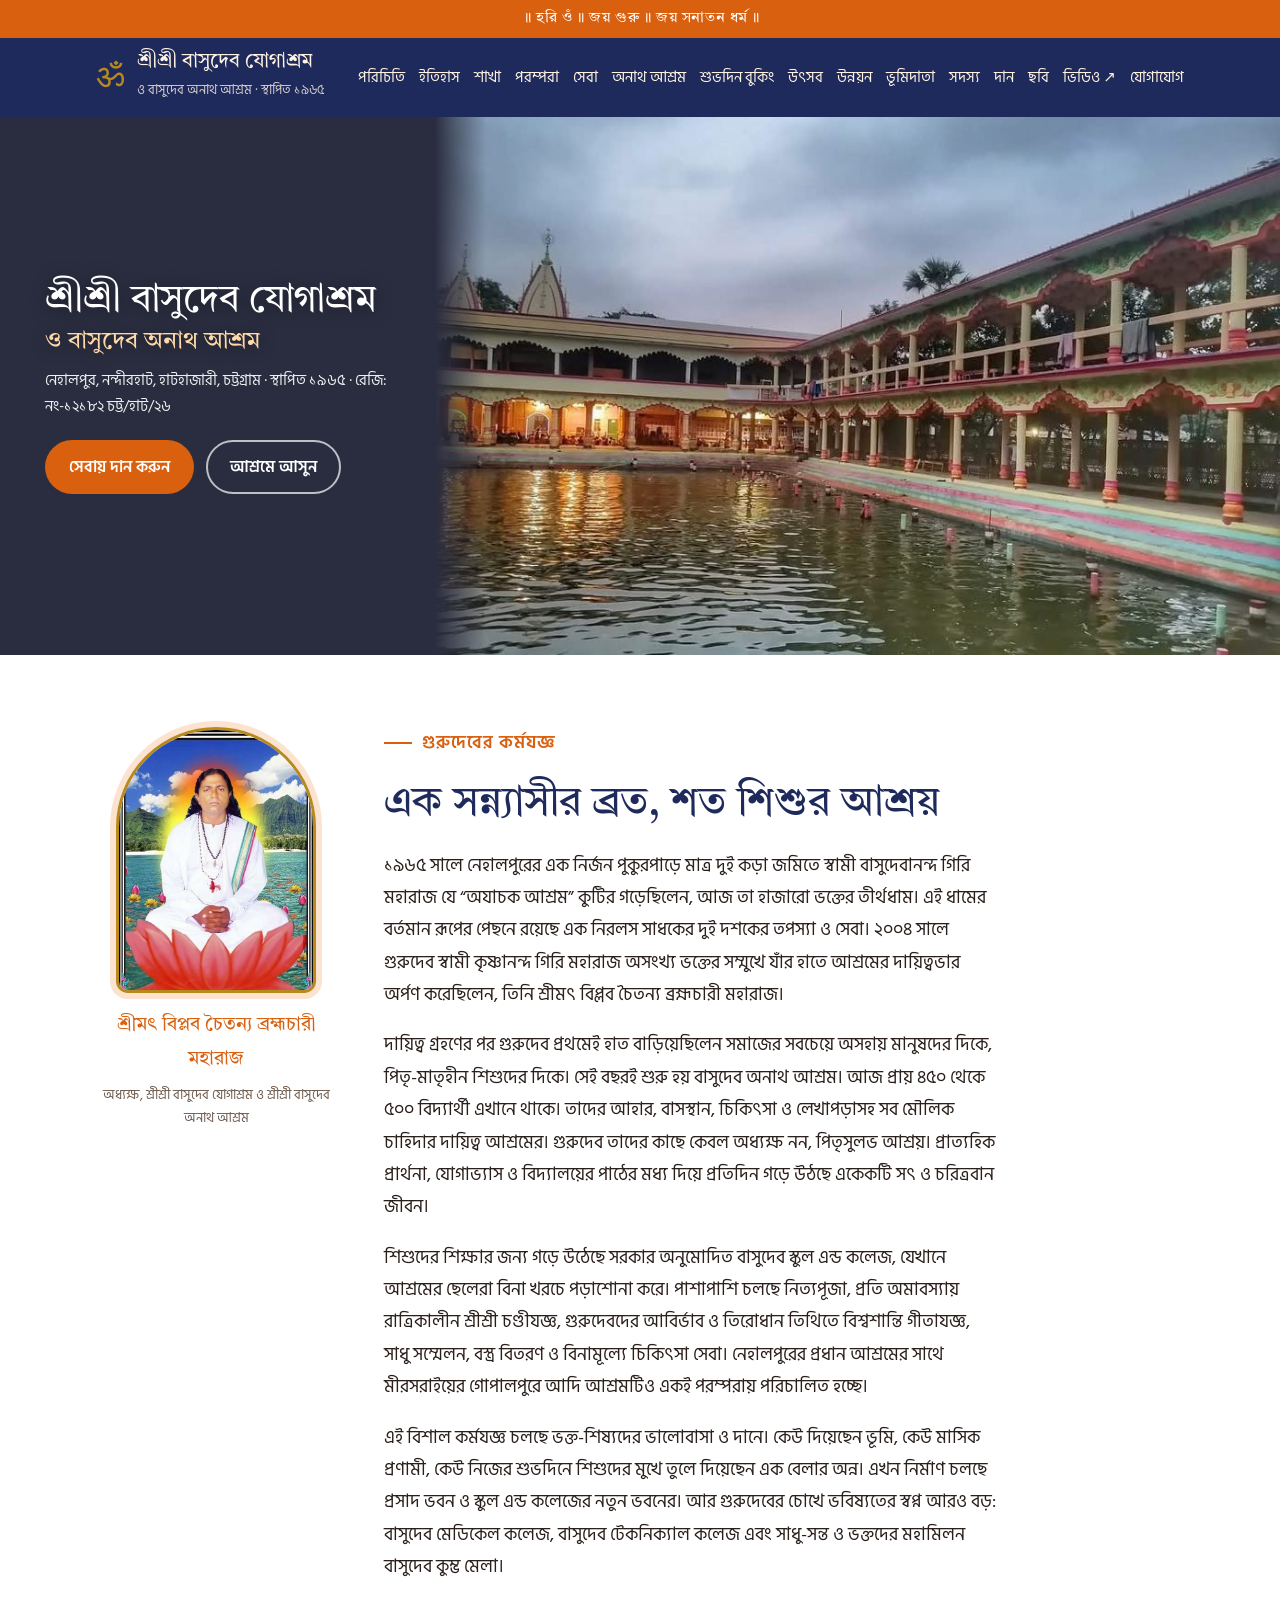
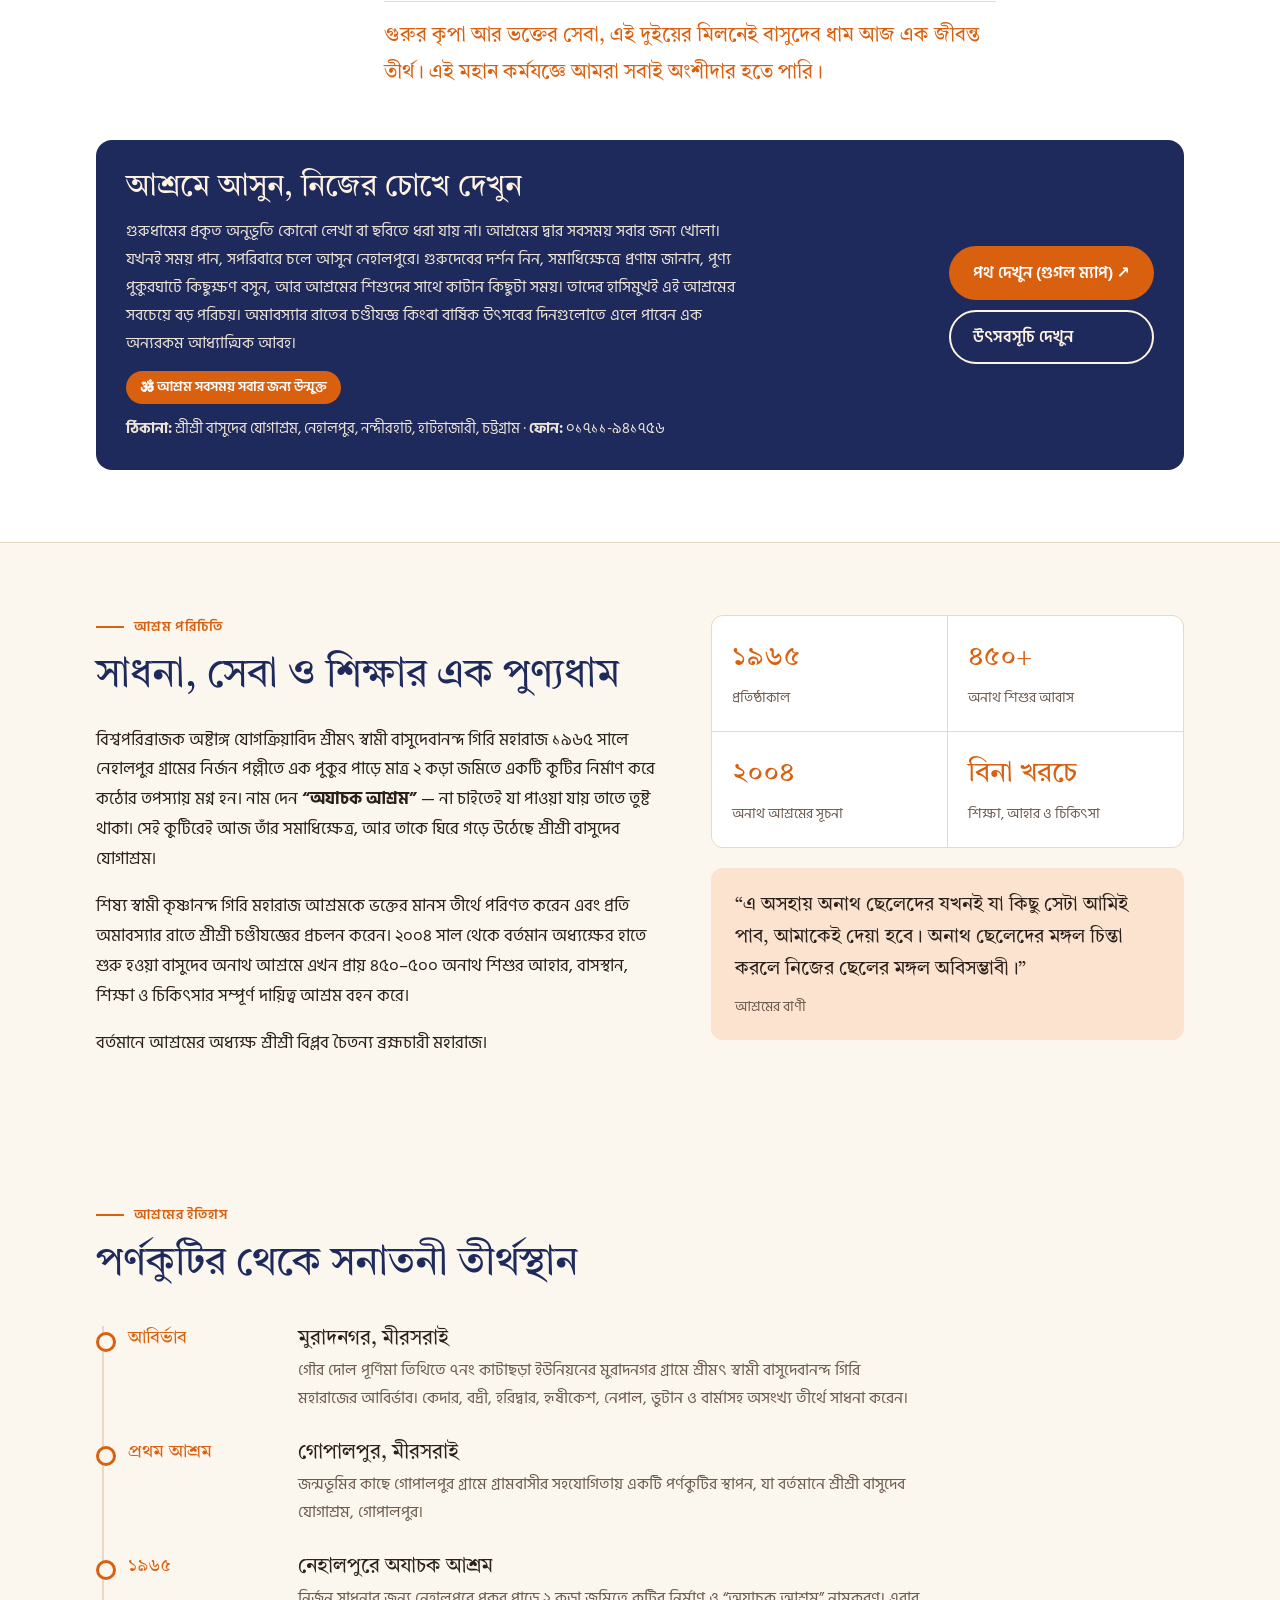
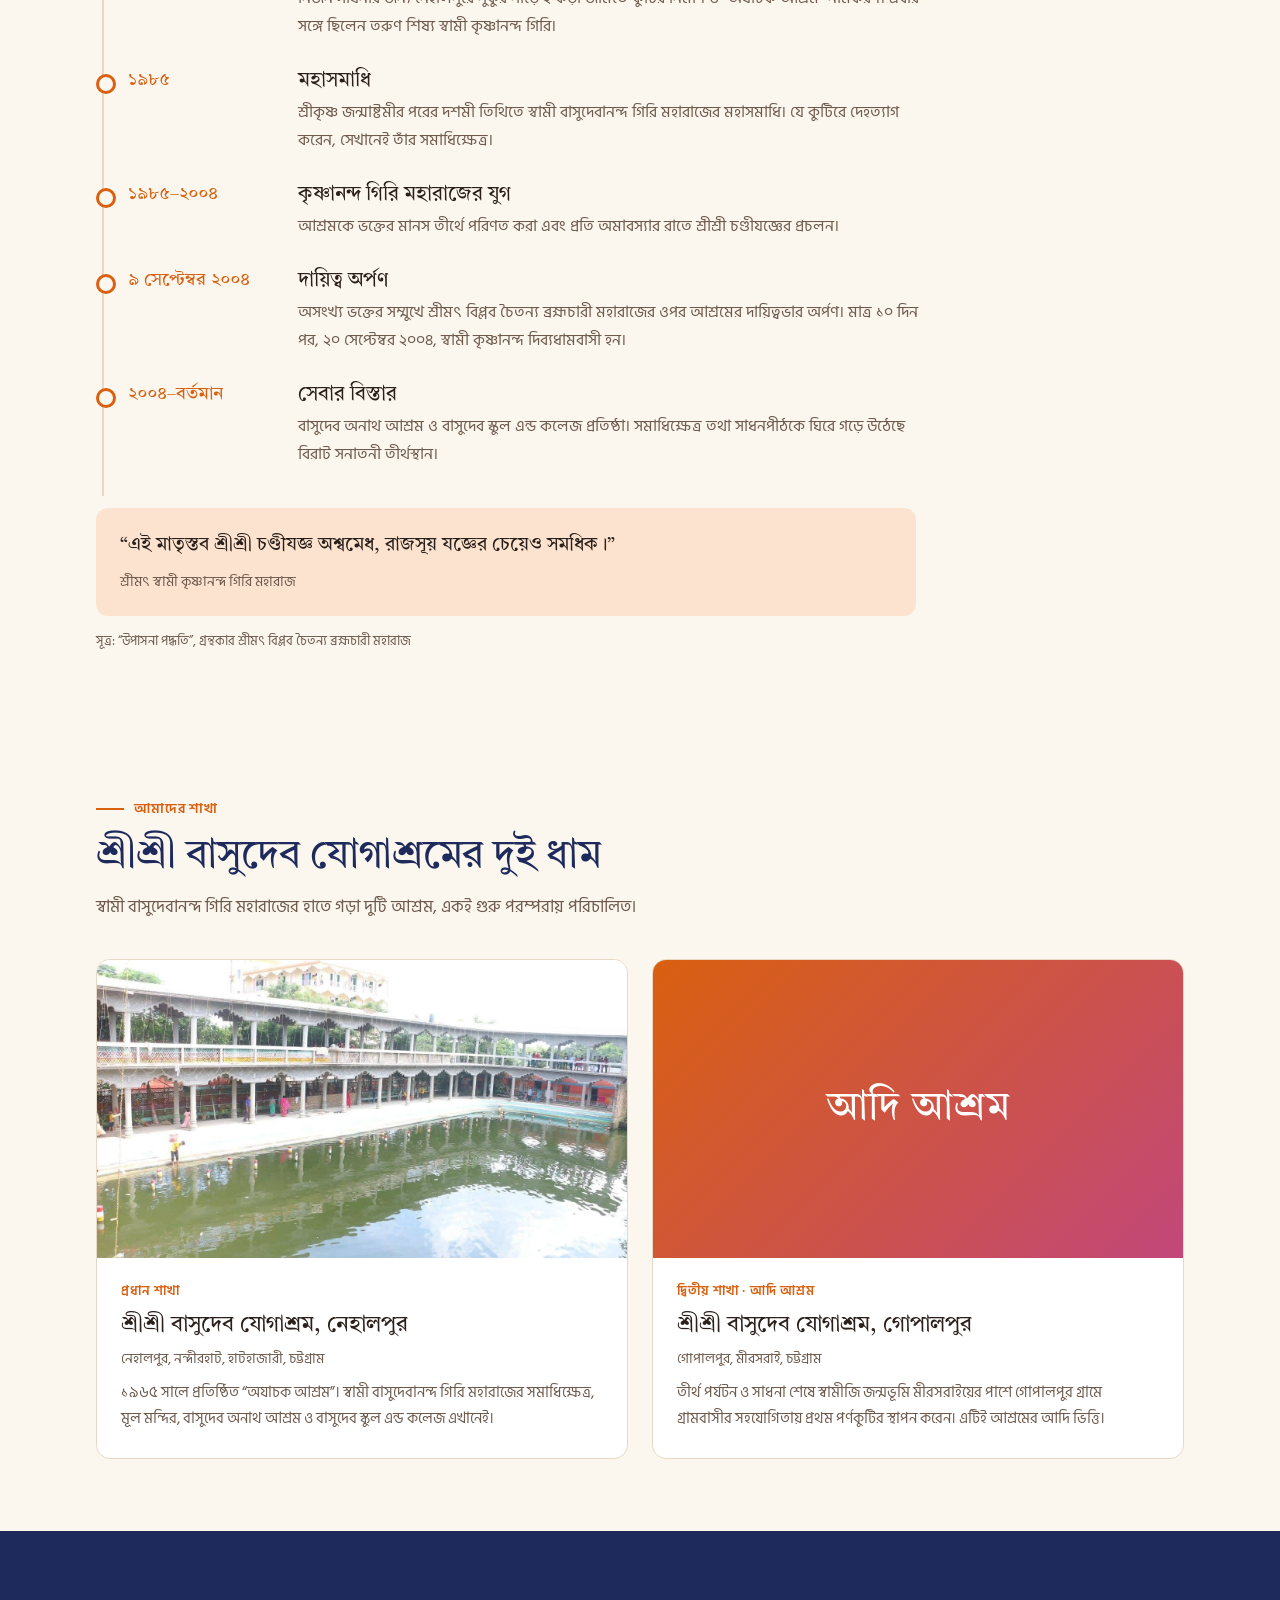
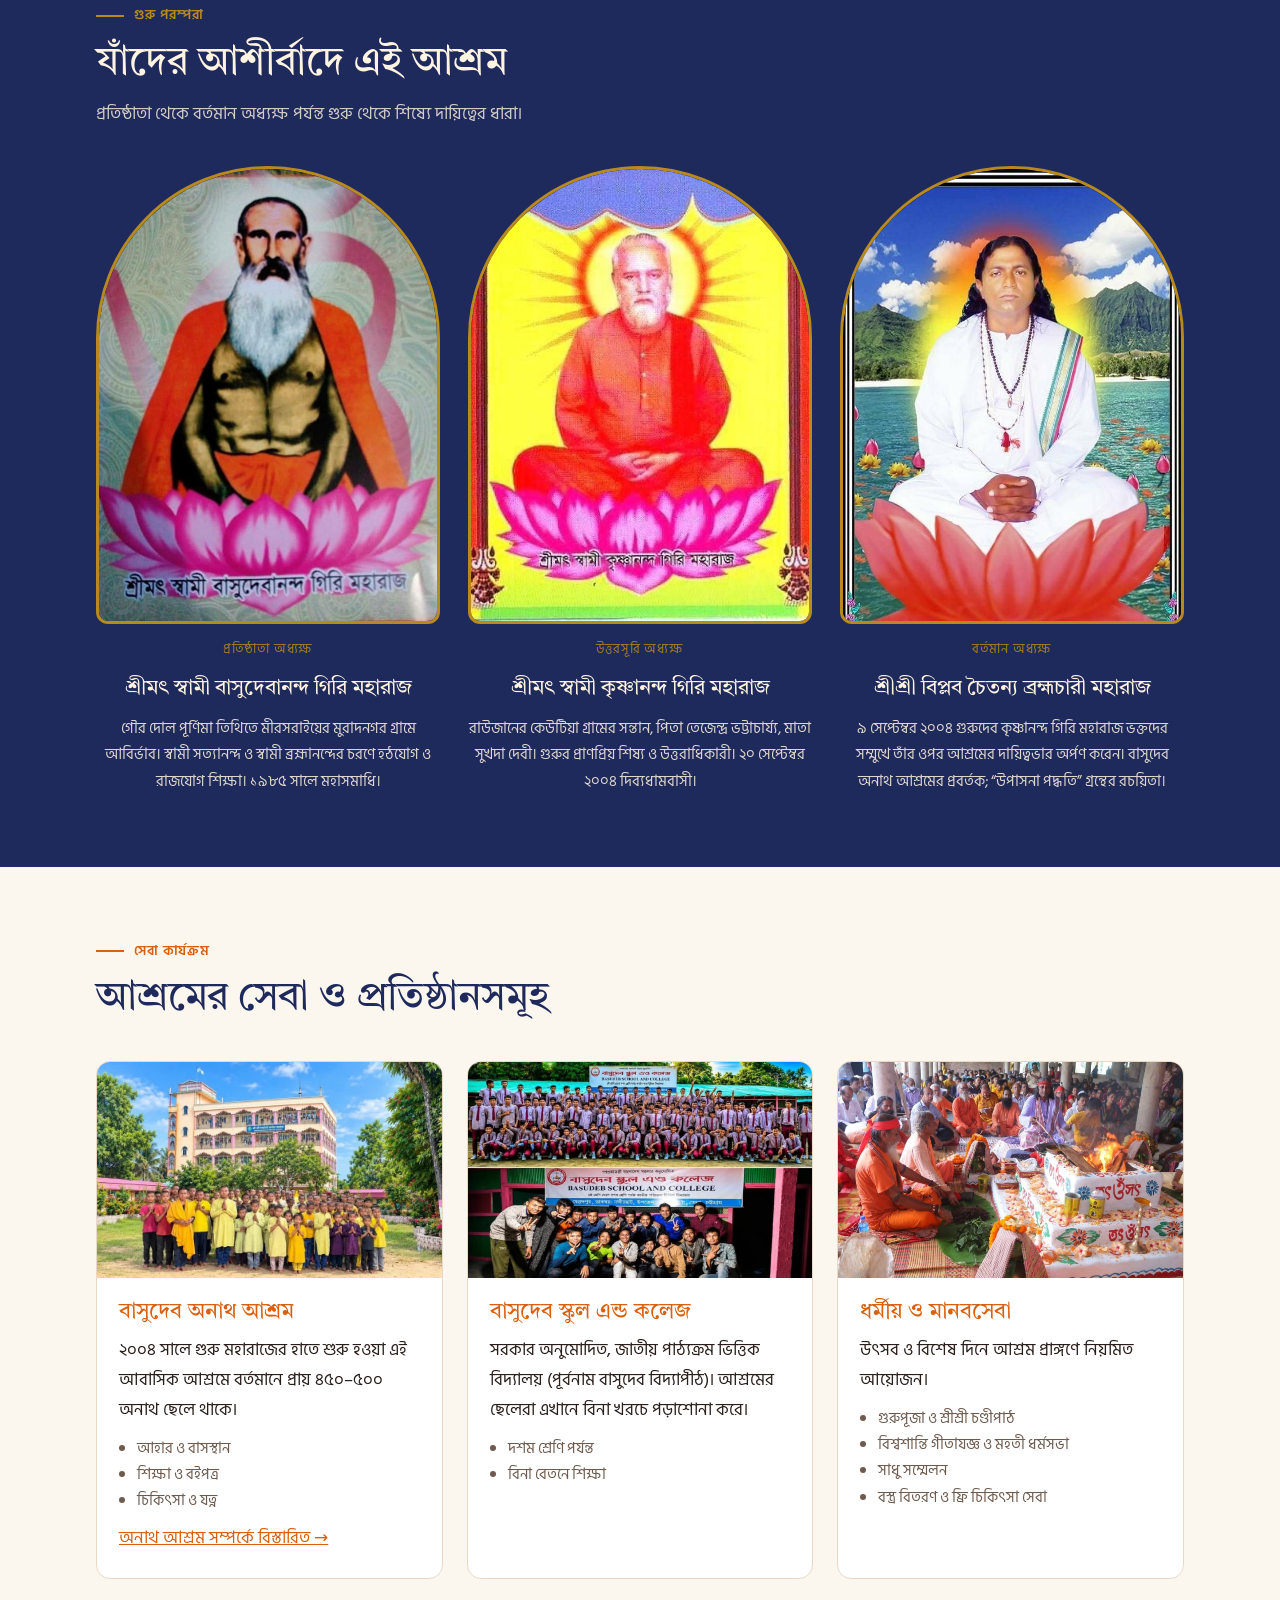
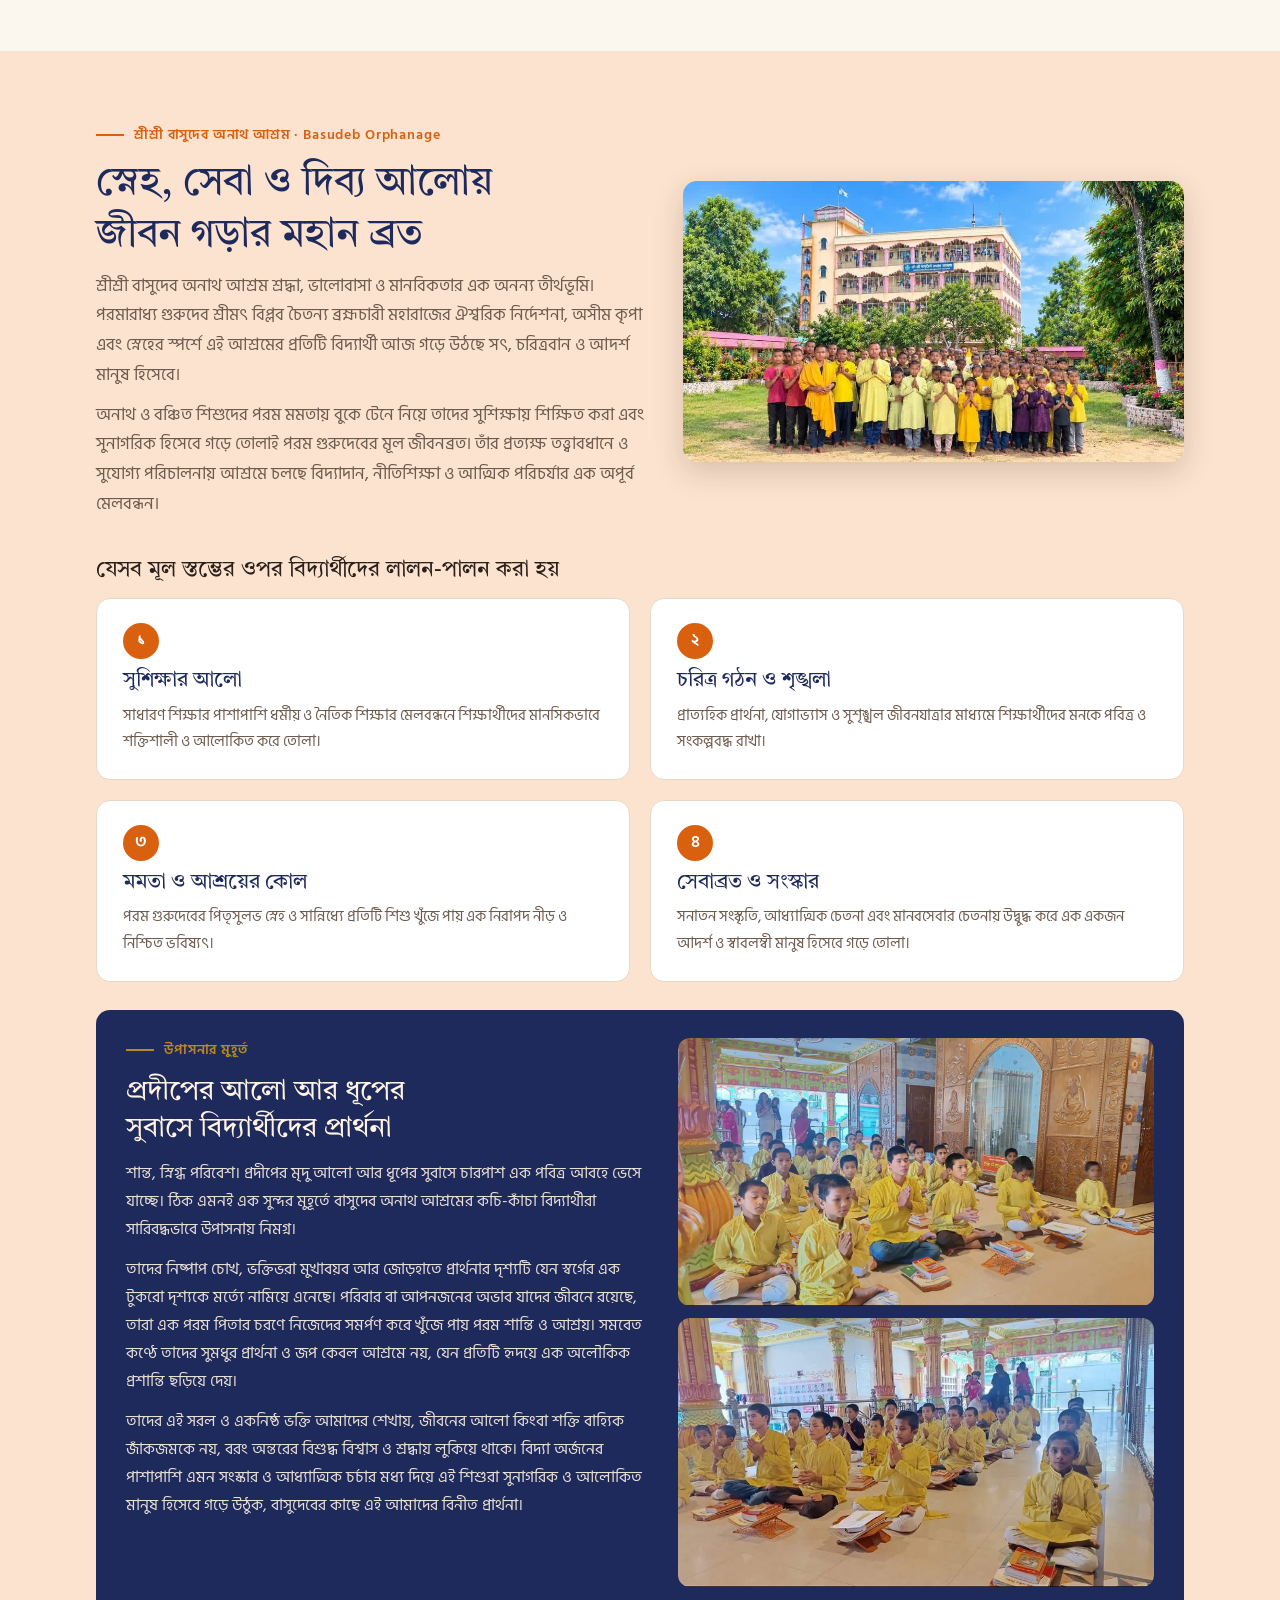
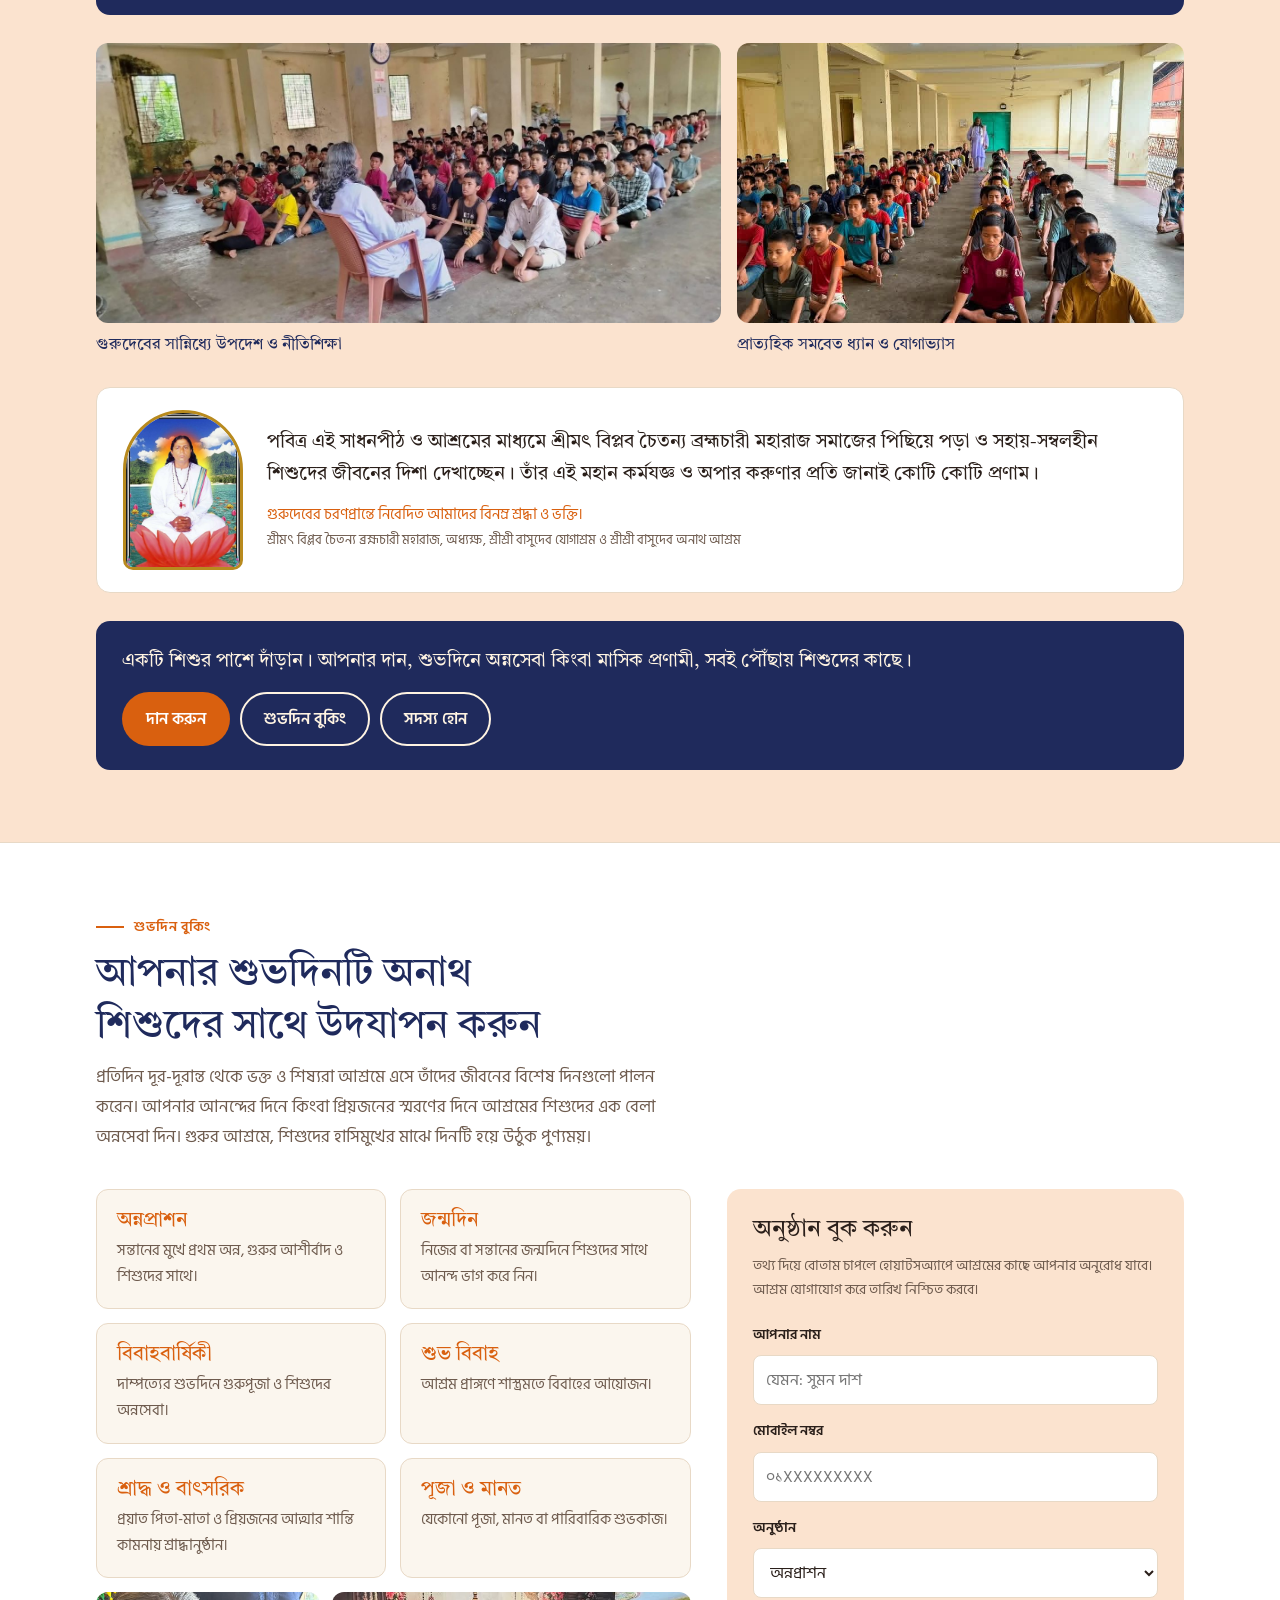
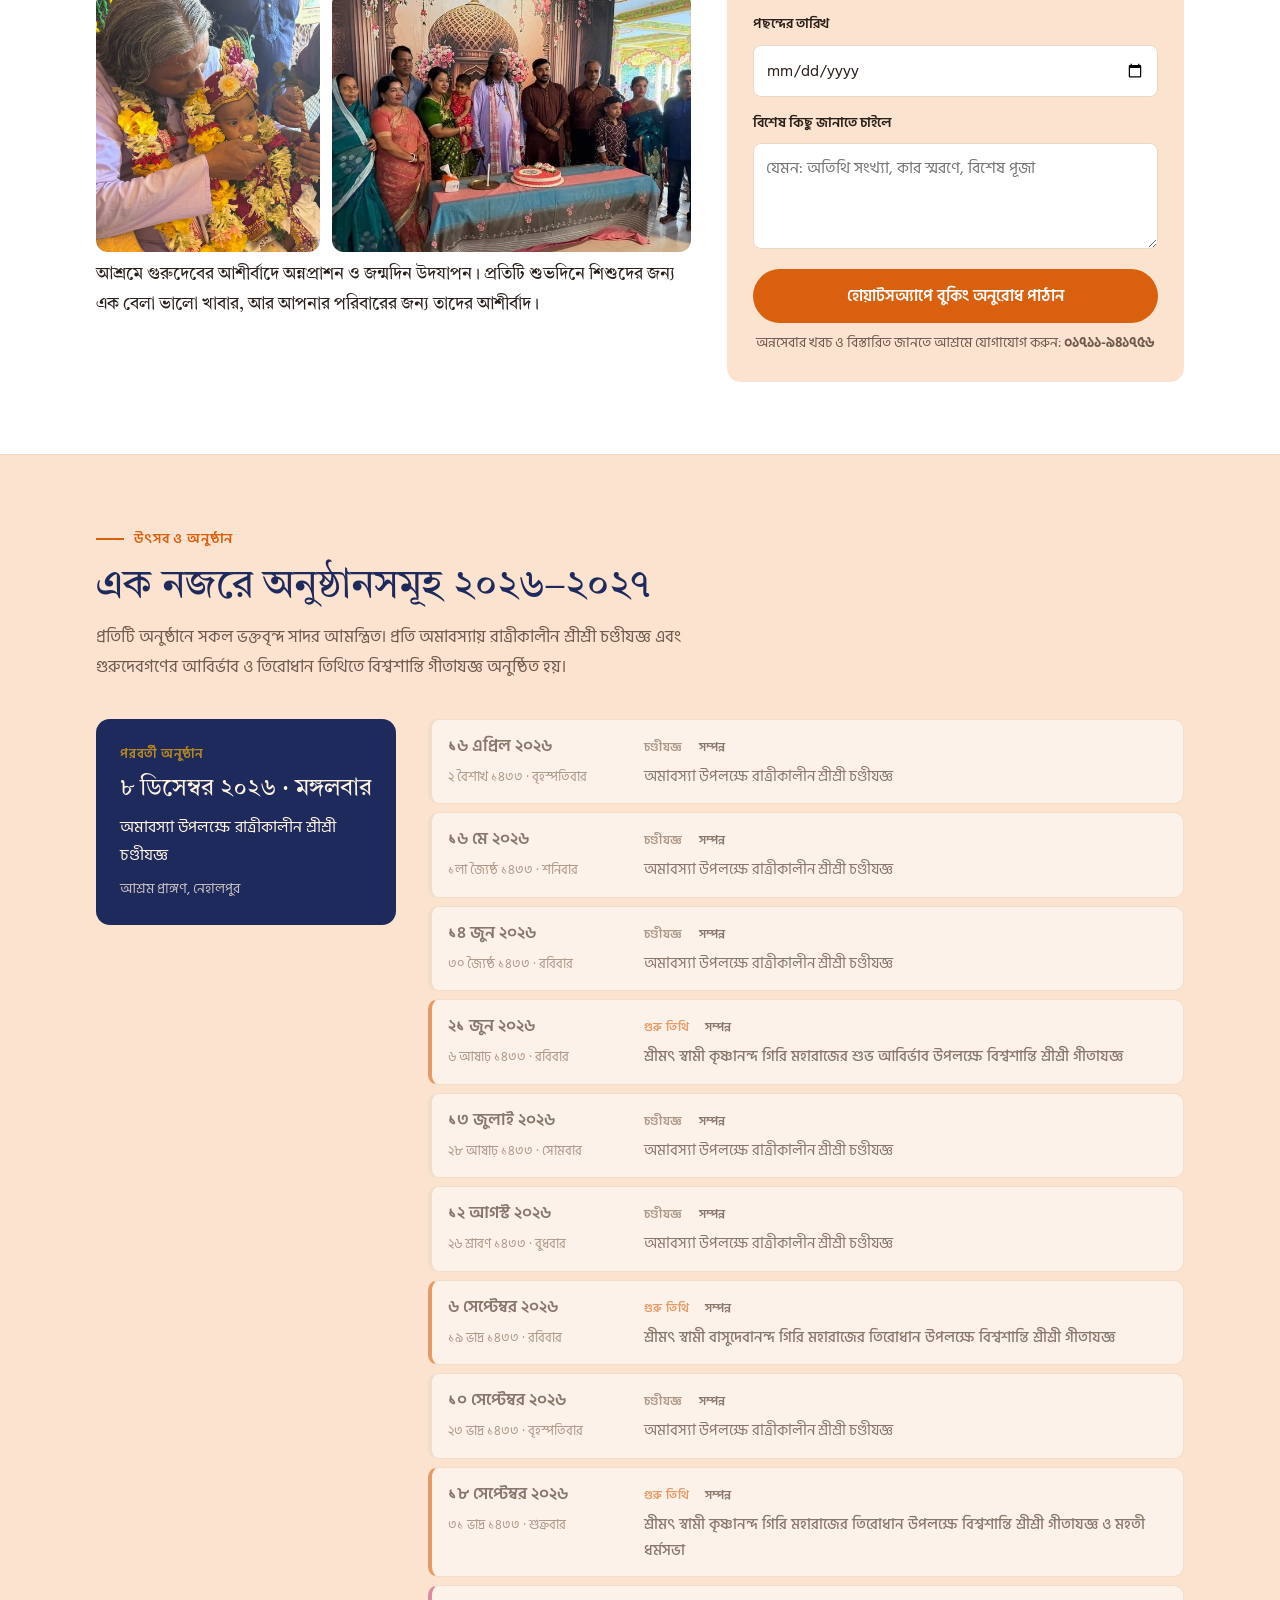
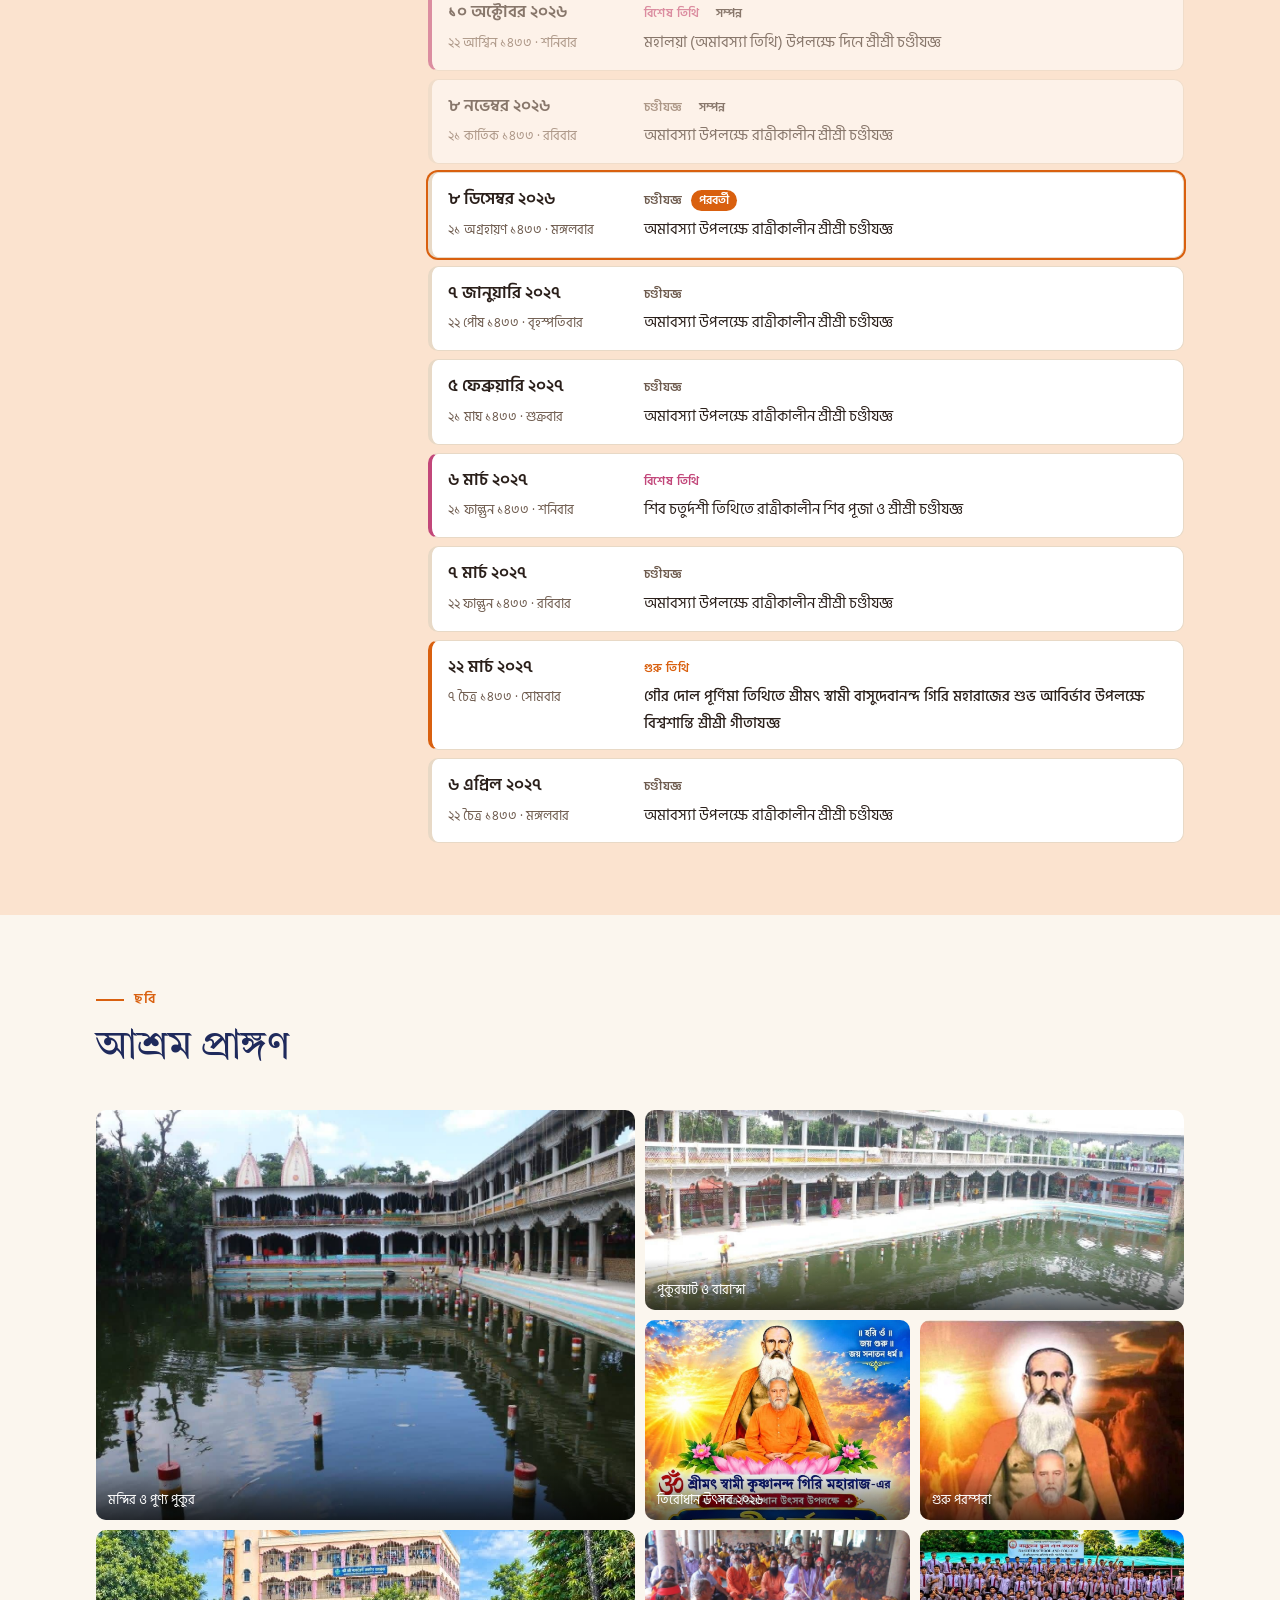
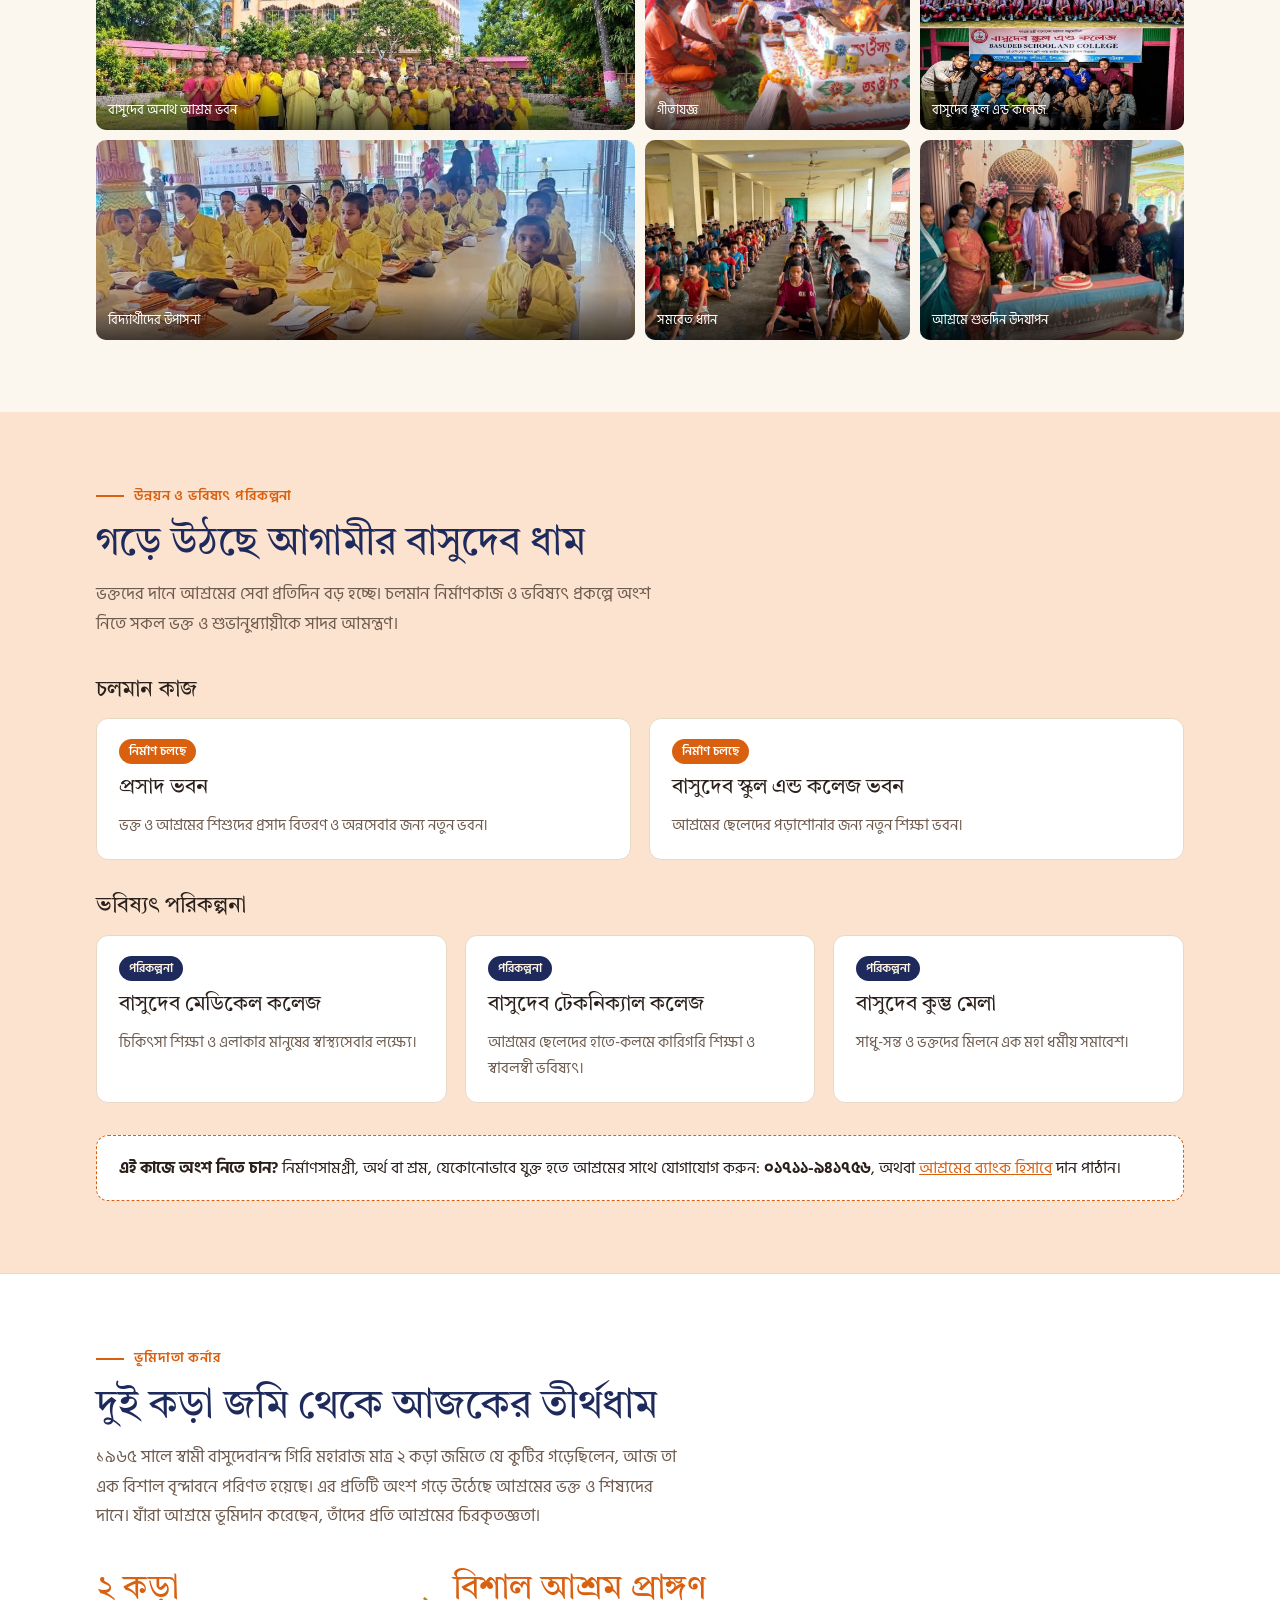
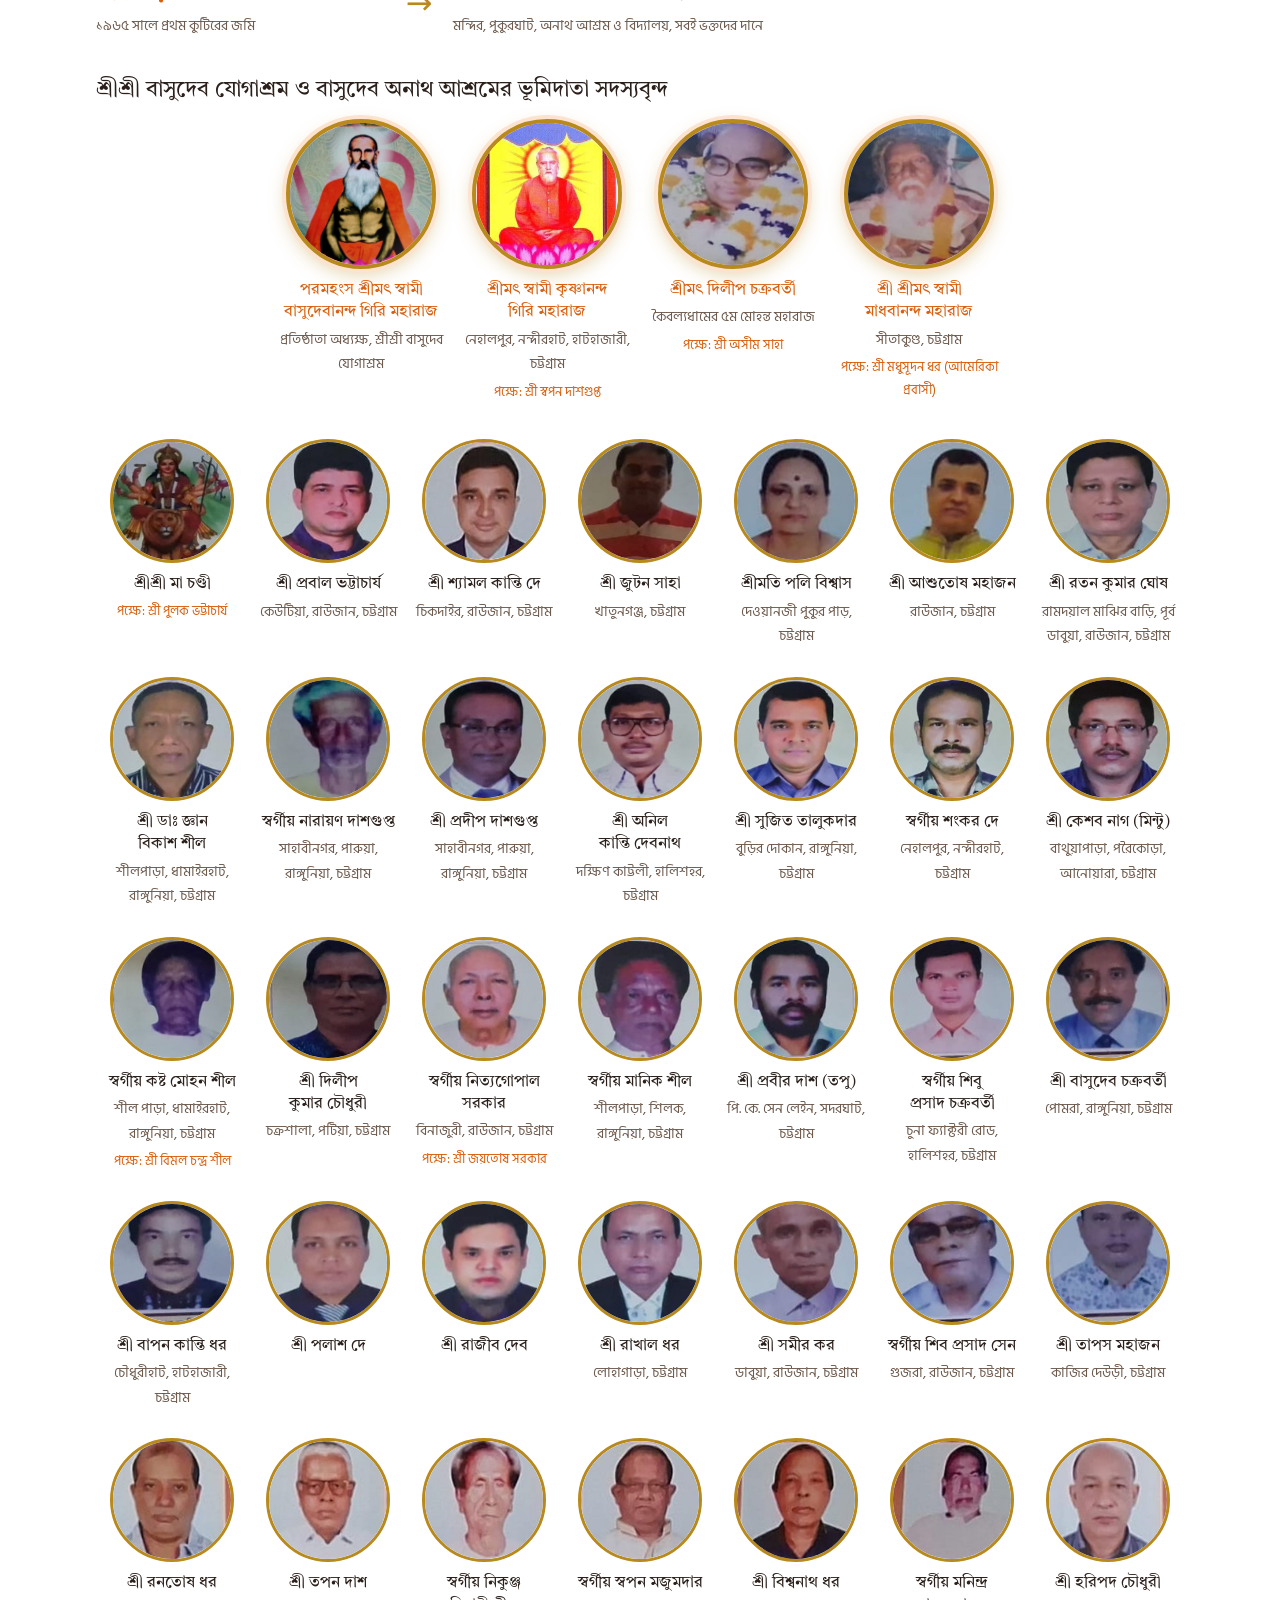
==== commit 6590795c: "Hero: new dusk photo of the ashram Co-Authored-By: Claude Opus 5.5 <noreply@anthropic.com> Claude-Se" ====
--- a/index.html
+++ b/index.html
@@ -76,10 +76,10 @@
 
 /* hero */
 .hero{position:relative;color:#fff;background:#1a1410}
-.hero{display:grid;grid-template-columns:minmax(0,36%) 1fr}
-.hero img{grid-column:2;width:100%;height:clamp(380px,42vw,720px);object-fit:cover;object-position:18% 6%;opacity:.95}
-.hero{background:#141a3e}
-.hero::after{content:"";position:absolute;top:0;bottom:0;left:36%;width:12%;background:linear-gradient(90deg,#141a3e,rgba(20,26,62,0));pointer-events:none}
+.hero{display:grid;grid-template-columns:minmax(0,34%) 1fr}
+.hero img{grid-column:2;width:100%;height:clamp(380px,42vw,720px);object-fit:cover;object-position:0% 30%;opacity:1}
+.hero{background:#2a2d3f}
+.hero::after{content:"";position:absolute;top:0;bottom:0;left:34%;width:4%;background:linear-gradient(90deg,#2a2d3f,rgba(42,45,63,0));pointer-events:none}
 .hero-copy{grid-column:1;grid-row:1;position:relative;z-index:1;display:flex;align-items:center}
 .hero-copy .wrap{max-width:none;margin:0;padding-left:max(28px,3.5vw);padding-right:16px}
 .hero-panel{display:block;padding:0}
@@ -397,7 +397,7 @@
 
 <main id="top">
   <div class="hero">
-    <img src="images/ashram-pond-temple.jpg" alt="বাসুদেব যোগাশ্রমের পুকুর, দোতলা খিলান-বারান্দা ও মন্দিরের চূড়া">
+    <img src="images/ashram-dusk.jpg" alt="সন্ধ্যায় বাসুদেব যোগাশ্রম: মন্দিরের চূড়া, আলো জ্বলা খিলান-বারান্দা ও পুকুরের প্রতিবিম্ব">
     <div class="hero-copy"><div class="wrap"><div class="hero-panel">
       <h1>শ্রীশ্রী বাসুদেব যোগাশ্রম<span>ও বাসুদেব অনাথ আশ্রম</span></h1>
       <p class="meta">নেহালপুর, নন্দীরহাট, হাটহাজারী, চট্টগ্রাম · স্থাপিত ১৯৬৫ · রেজি: নং-১২১৮২ চট্ট/হাট/২৬</p>
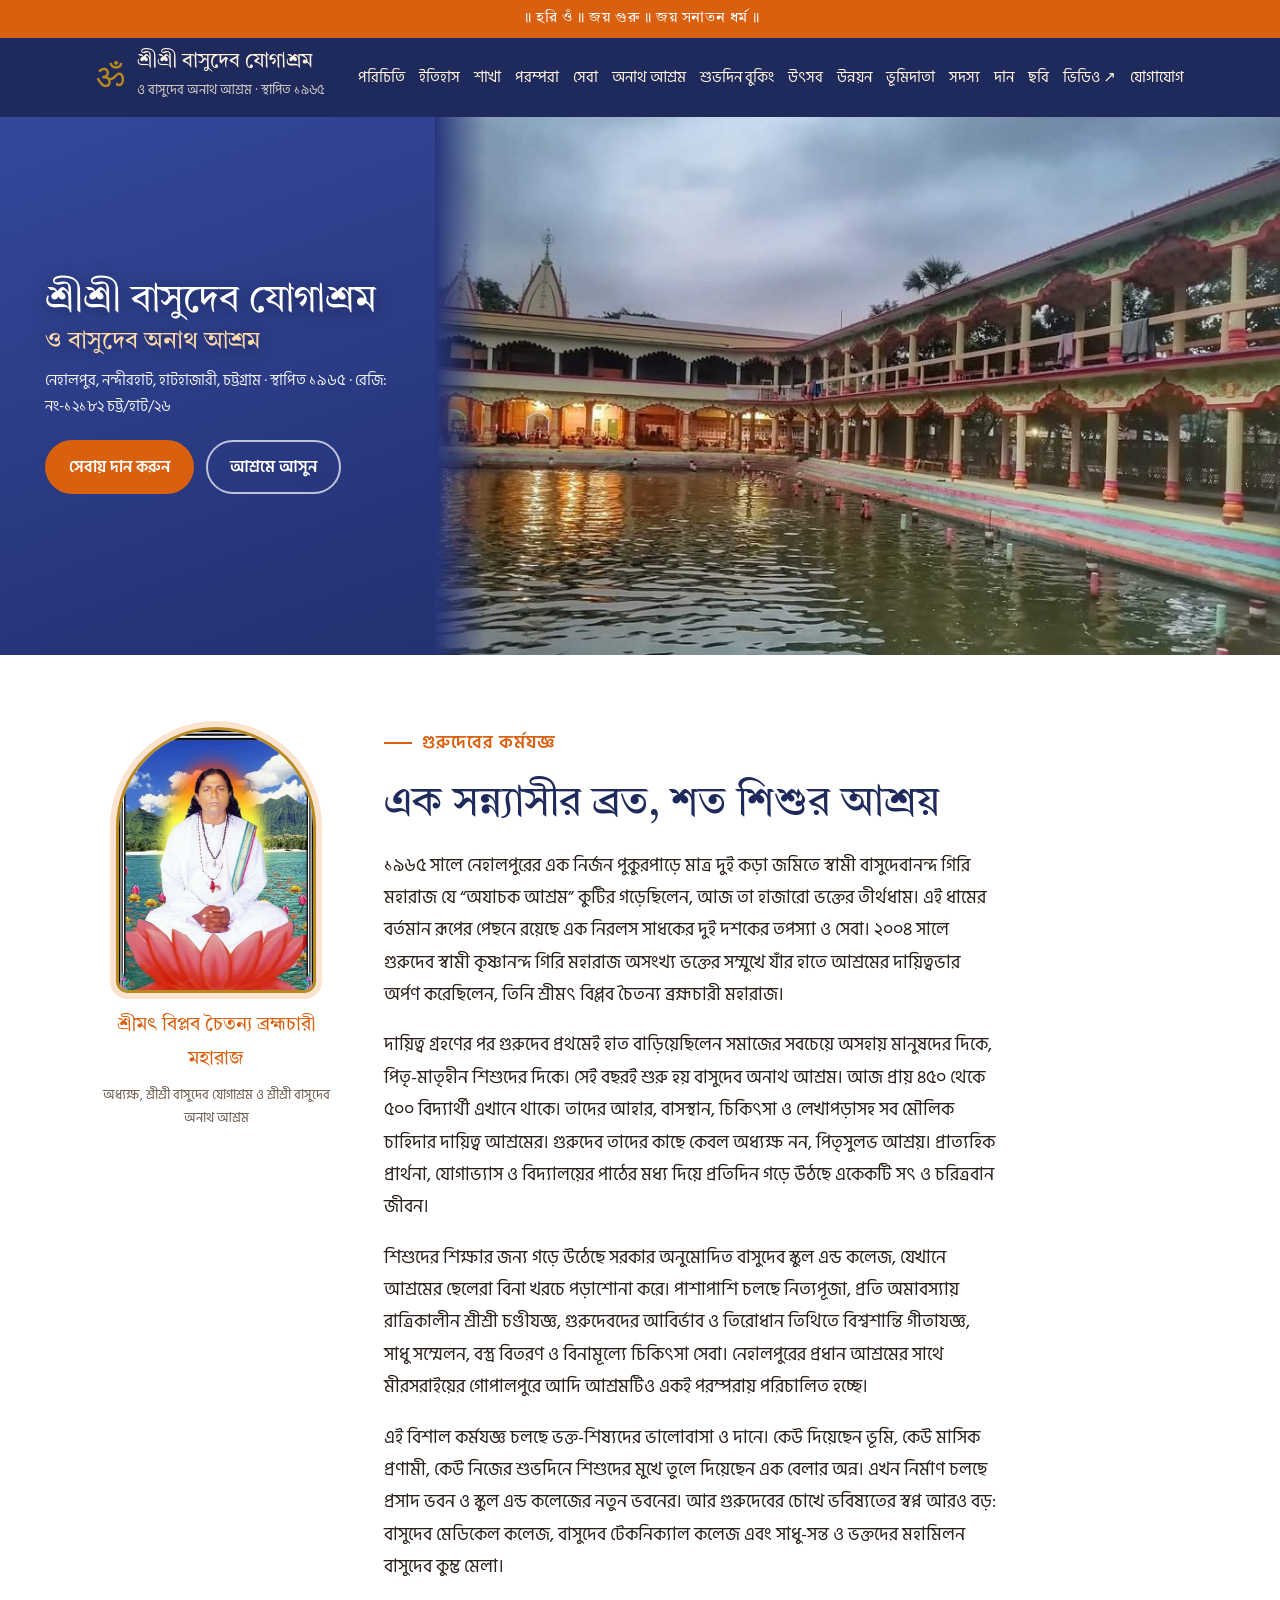
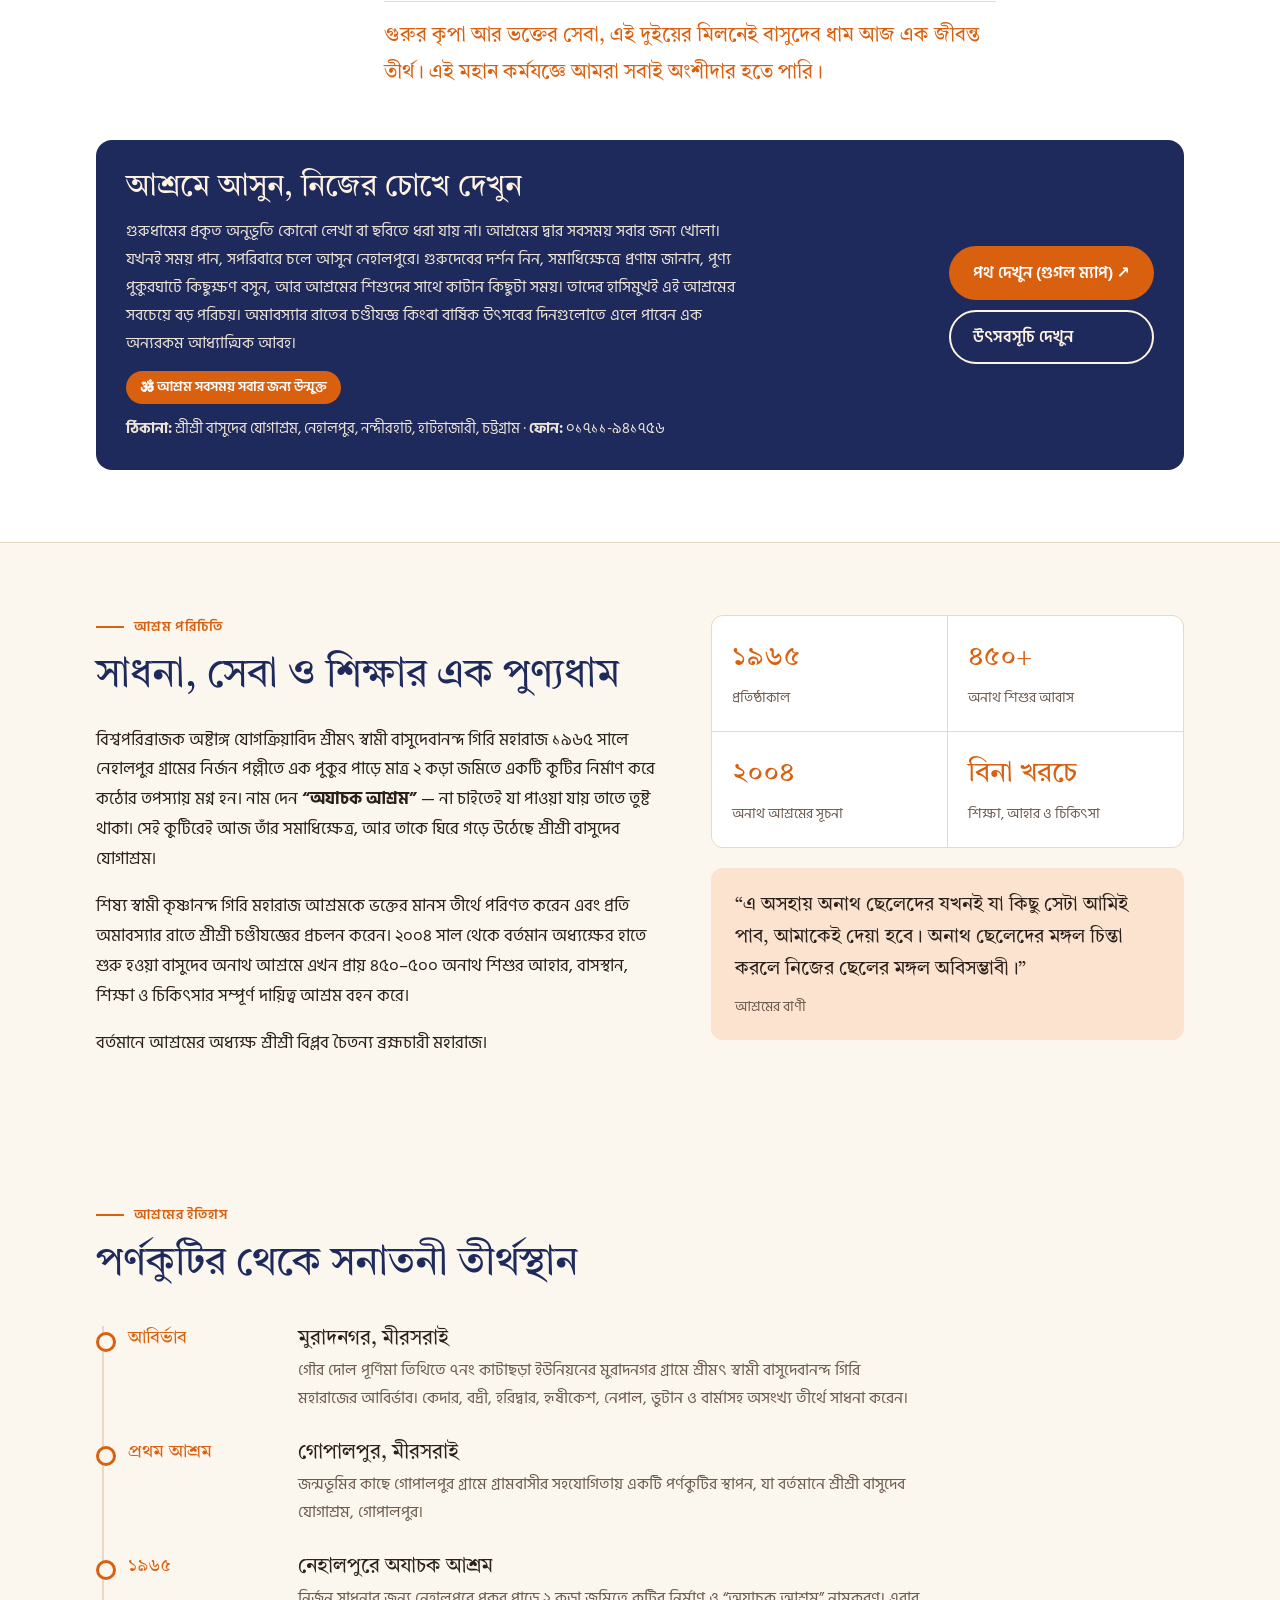
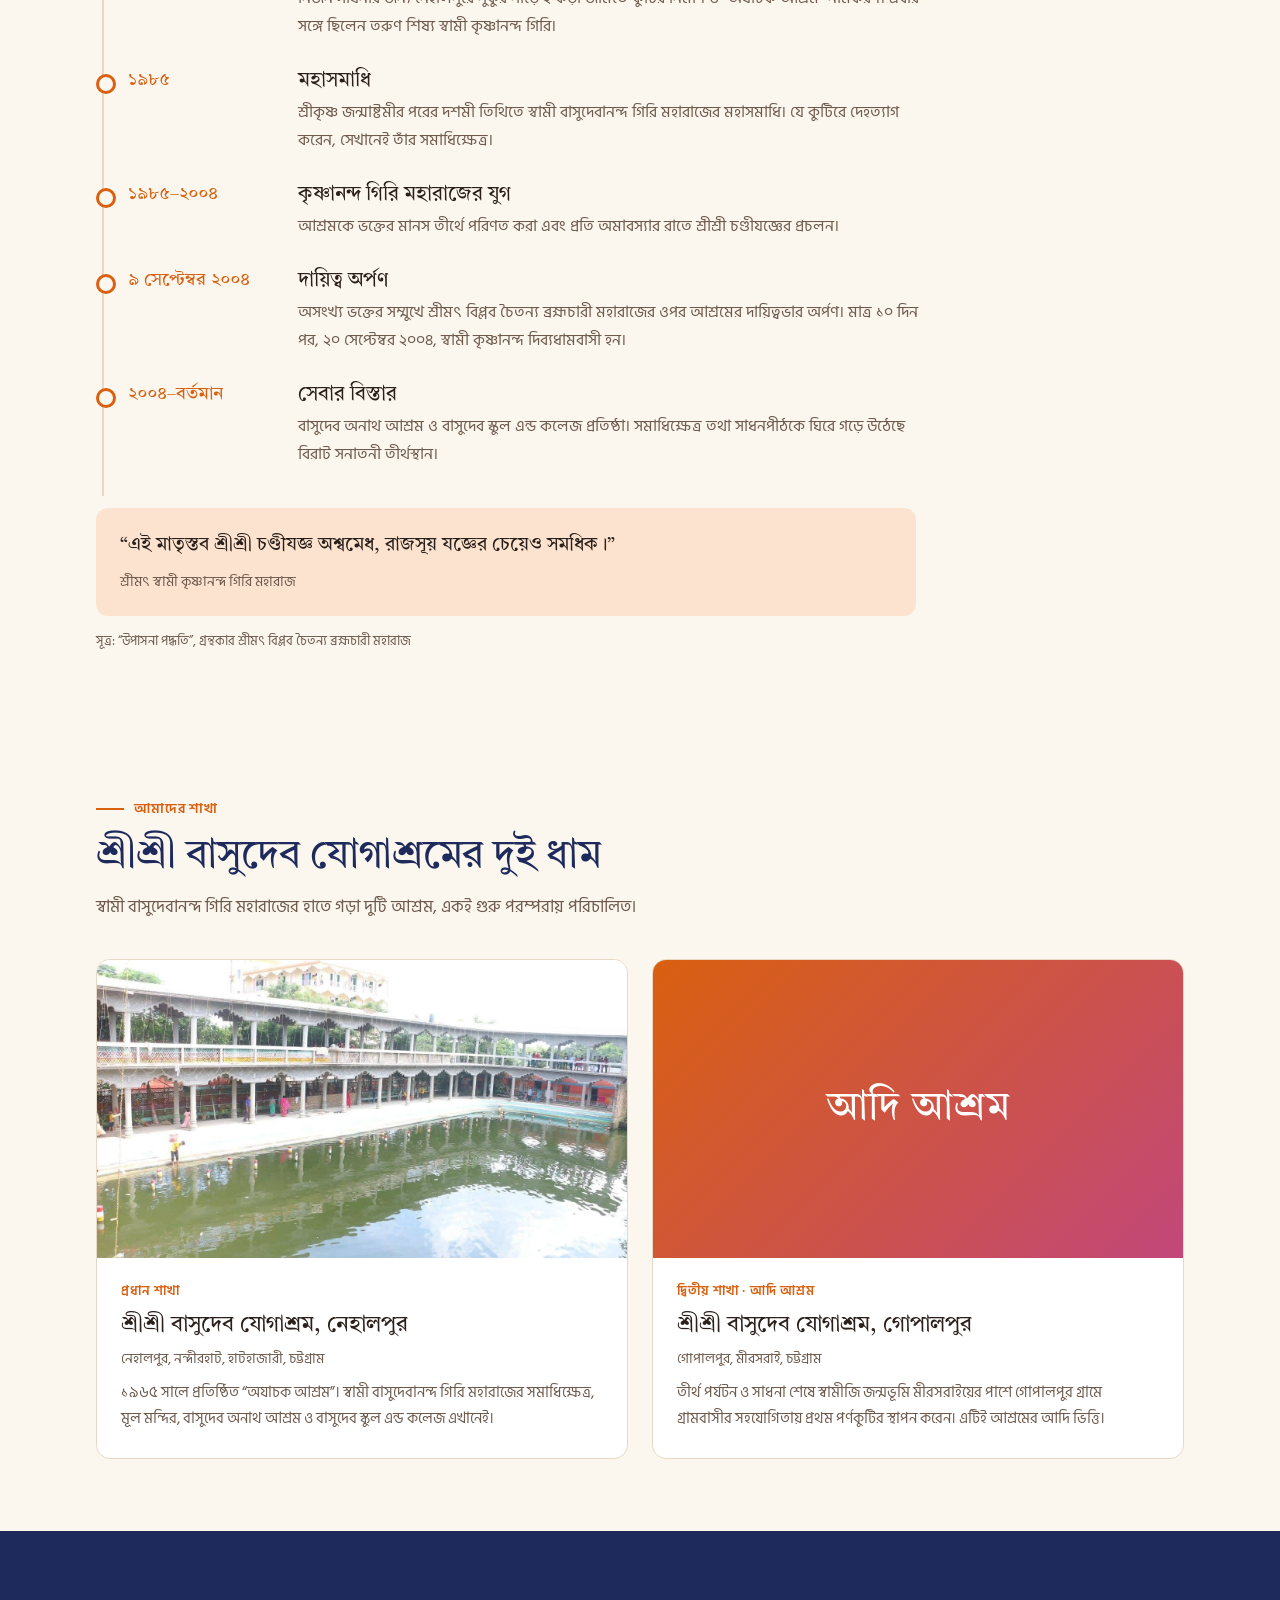
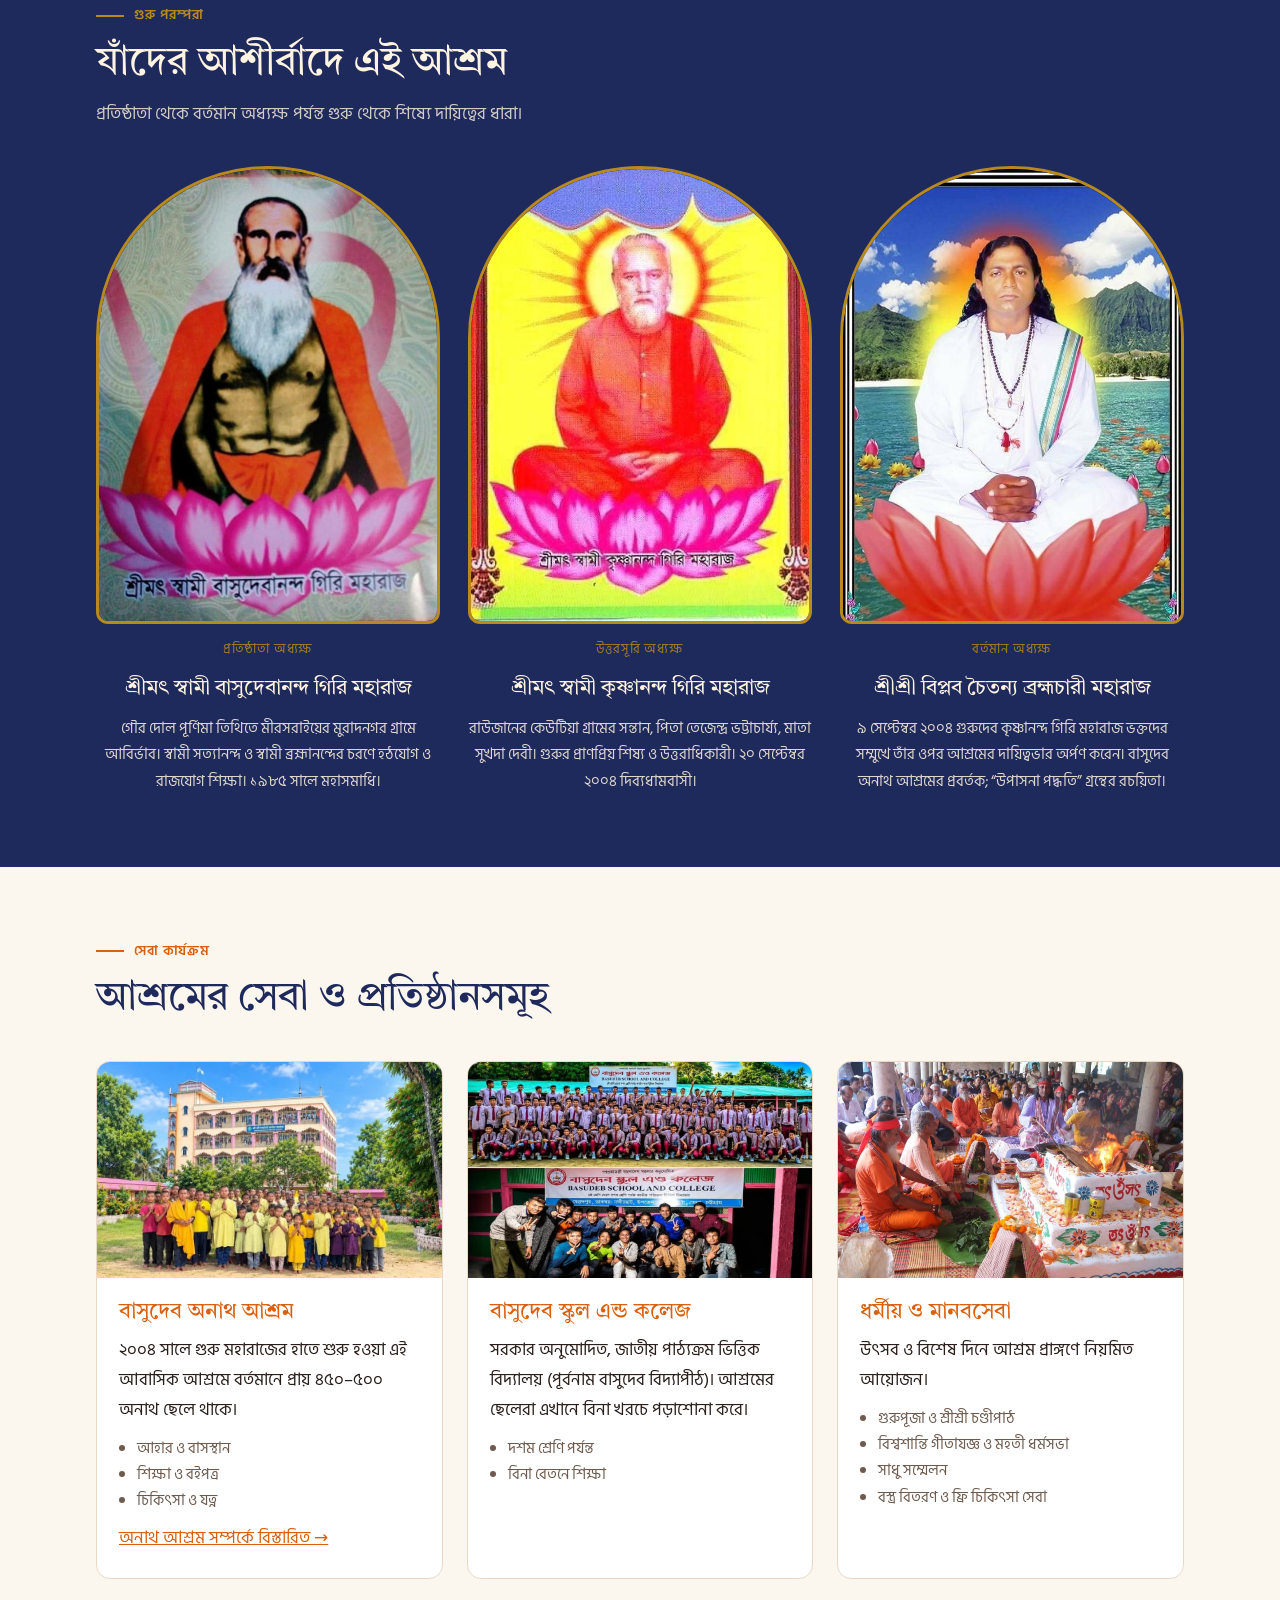
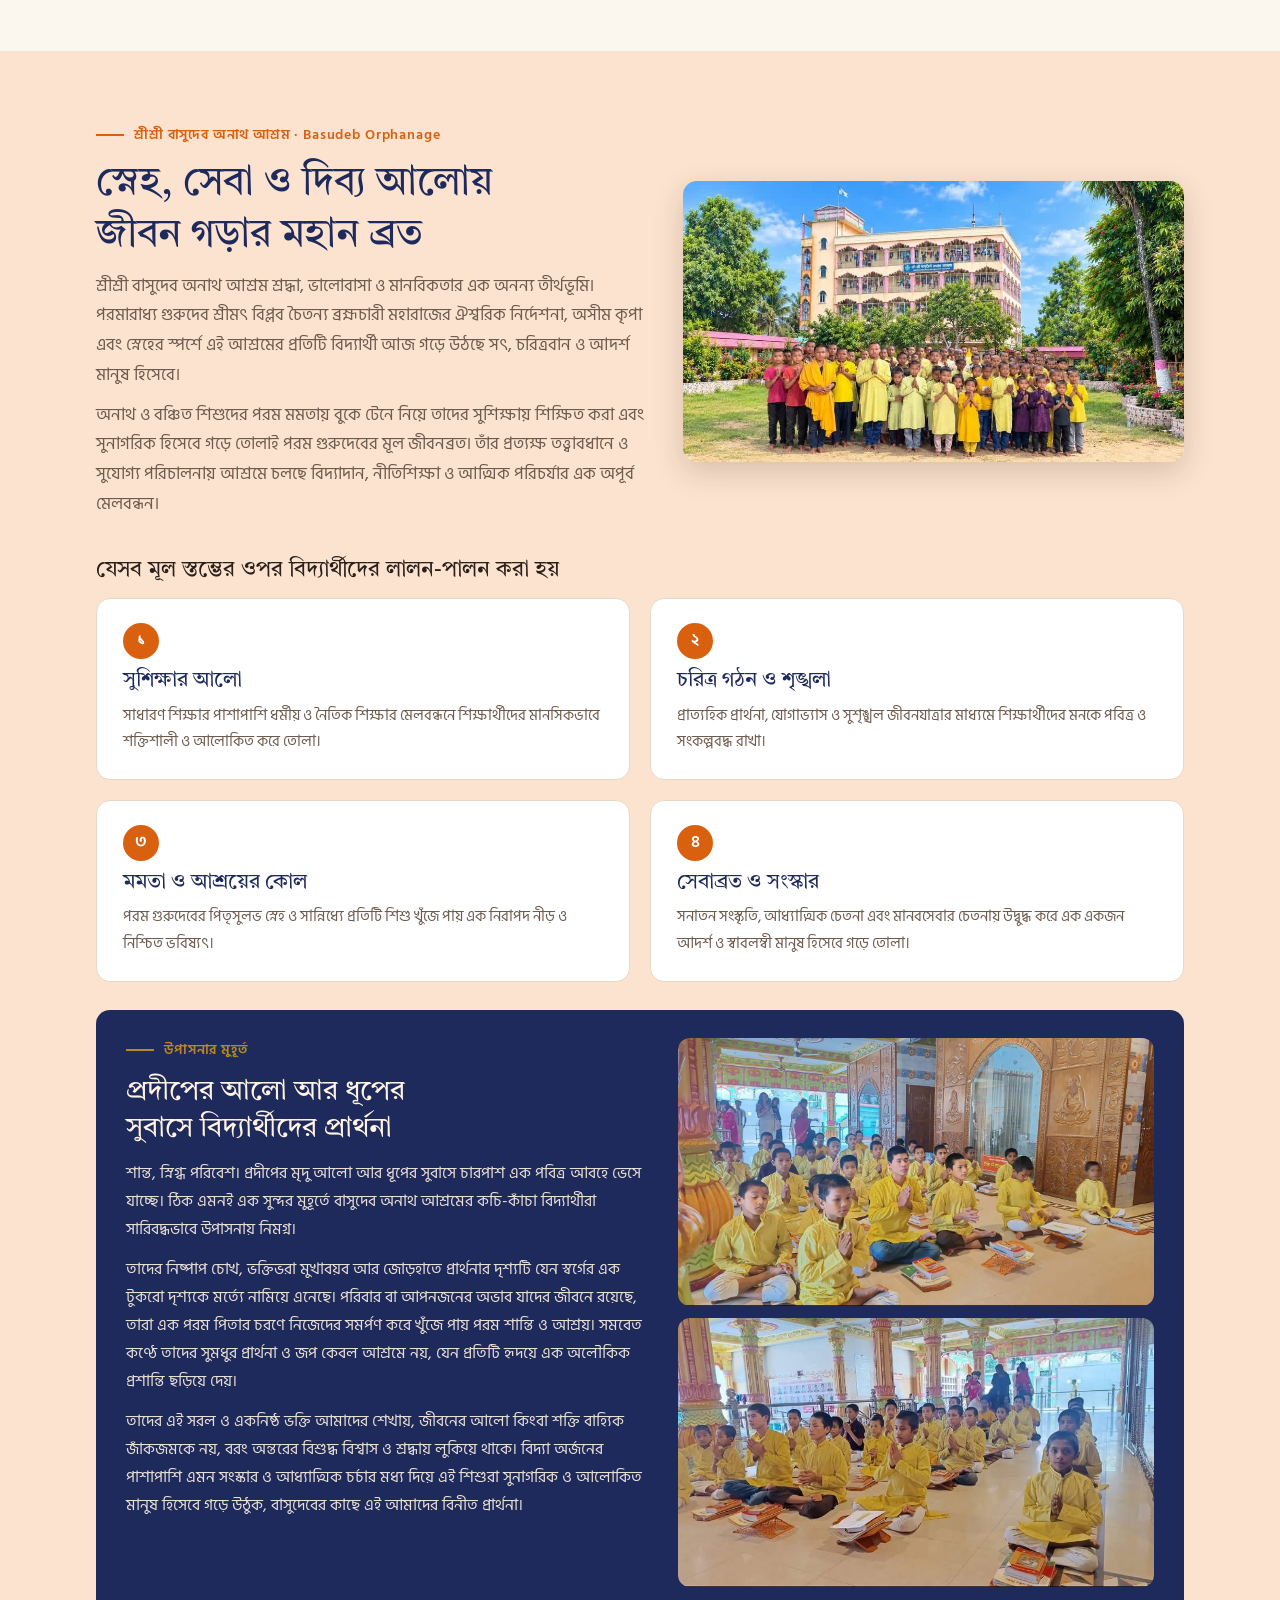
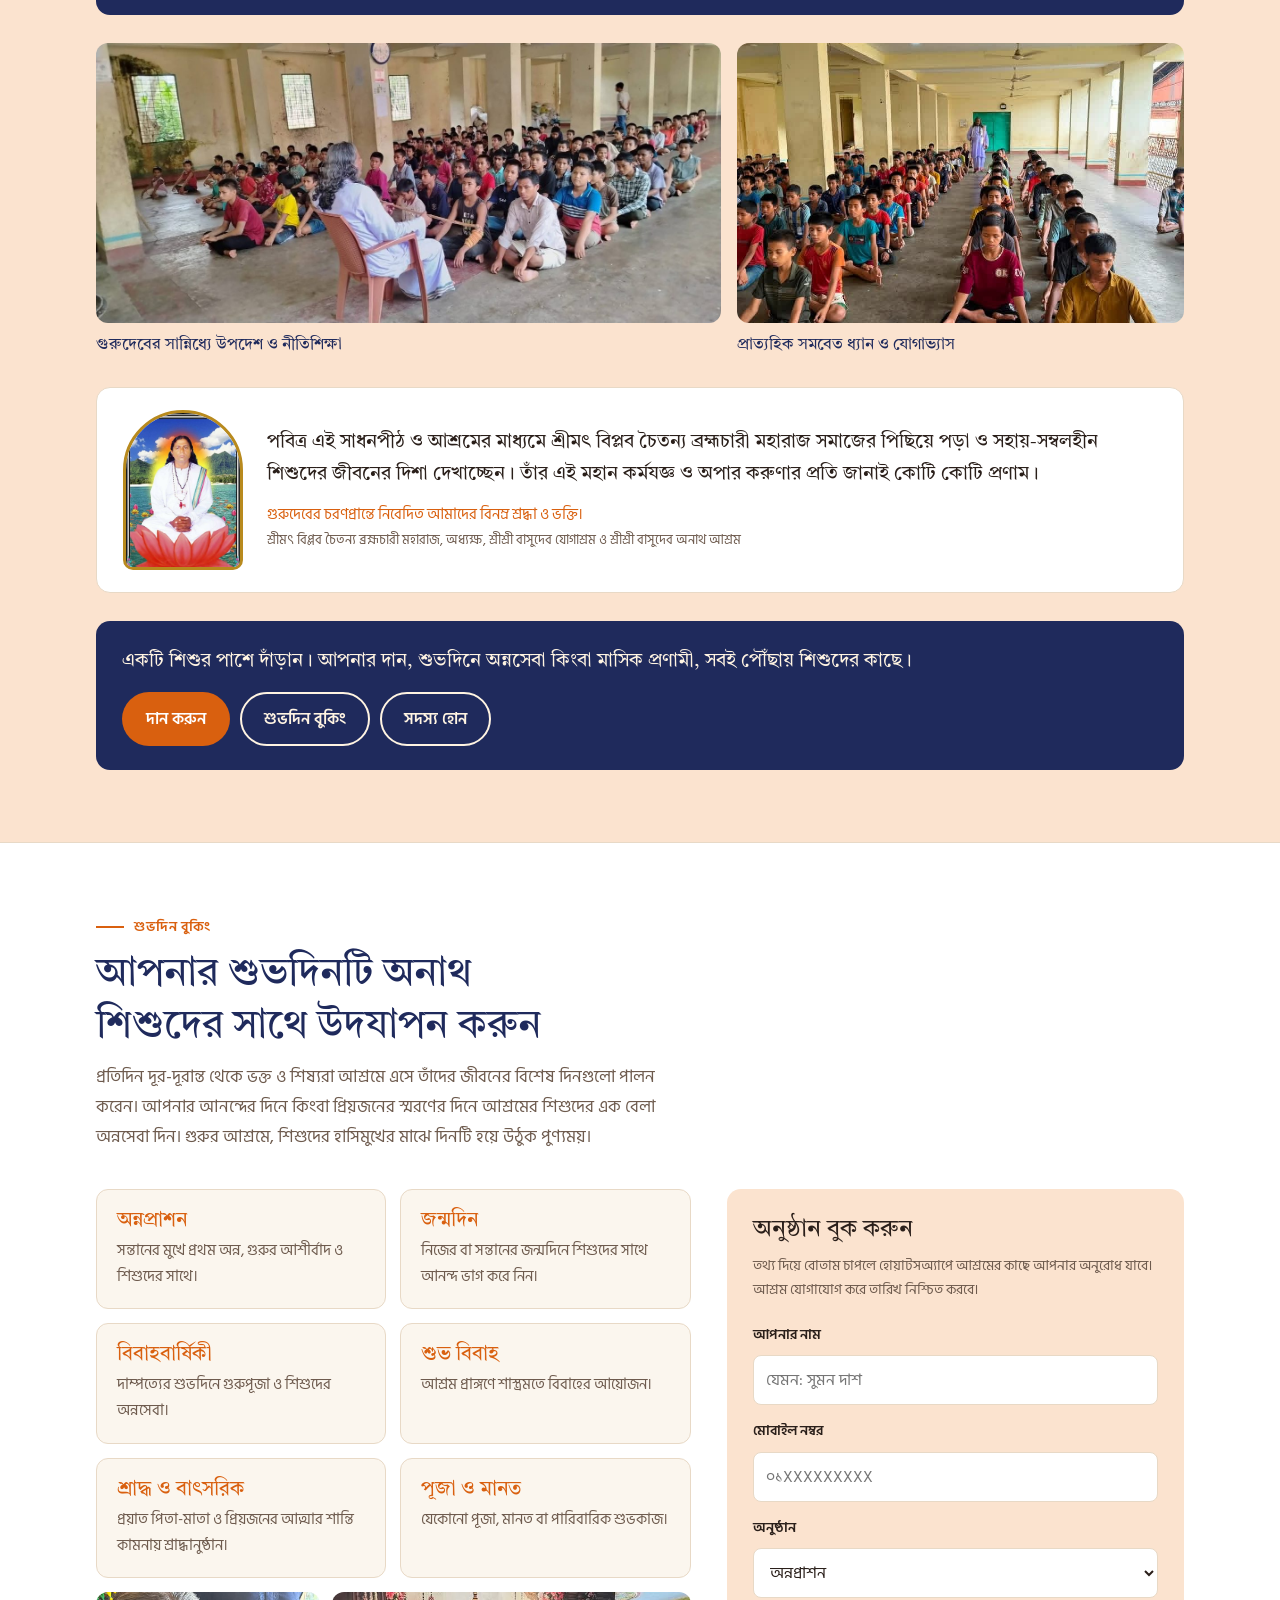
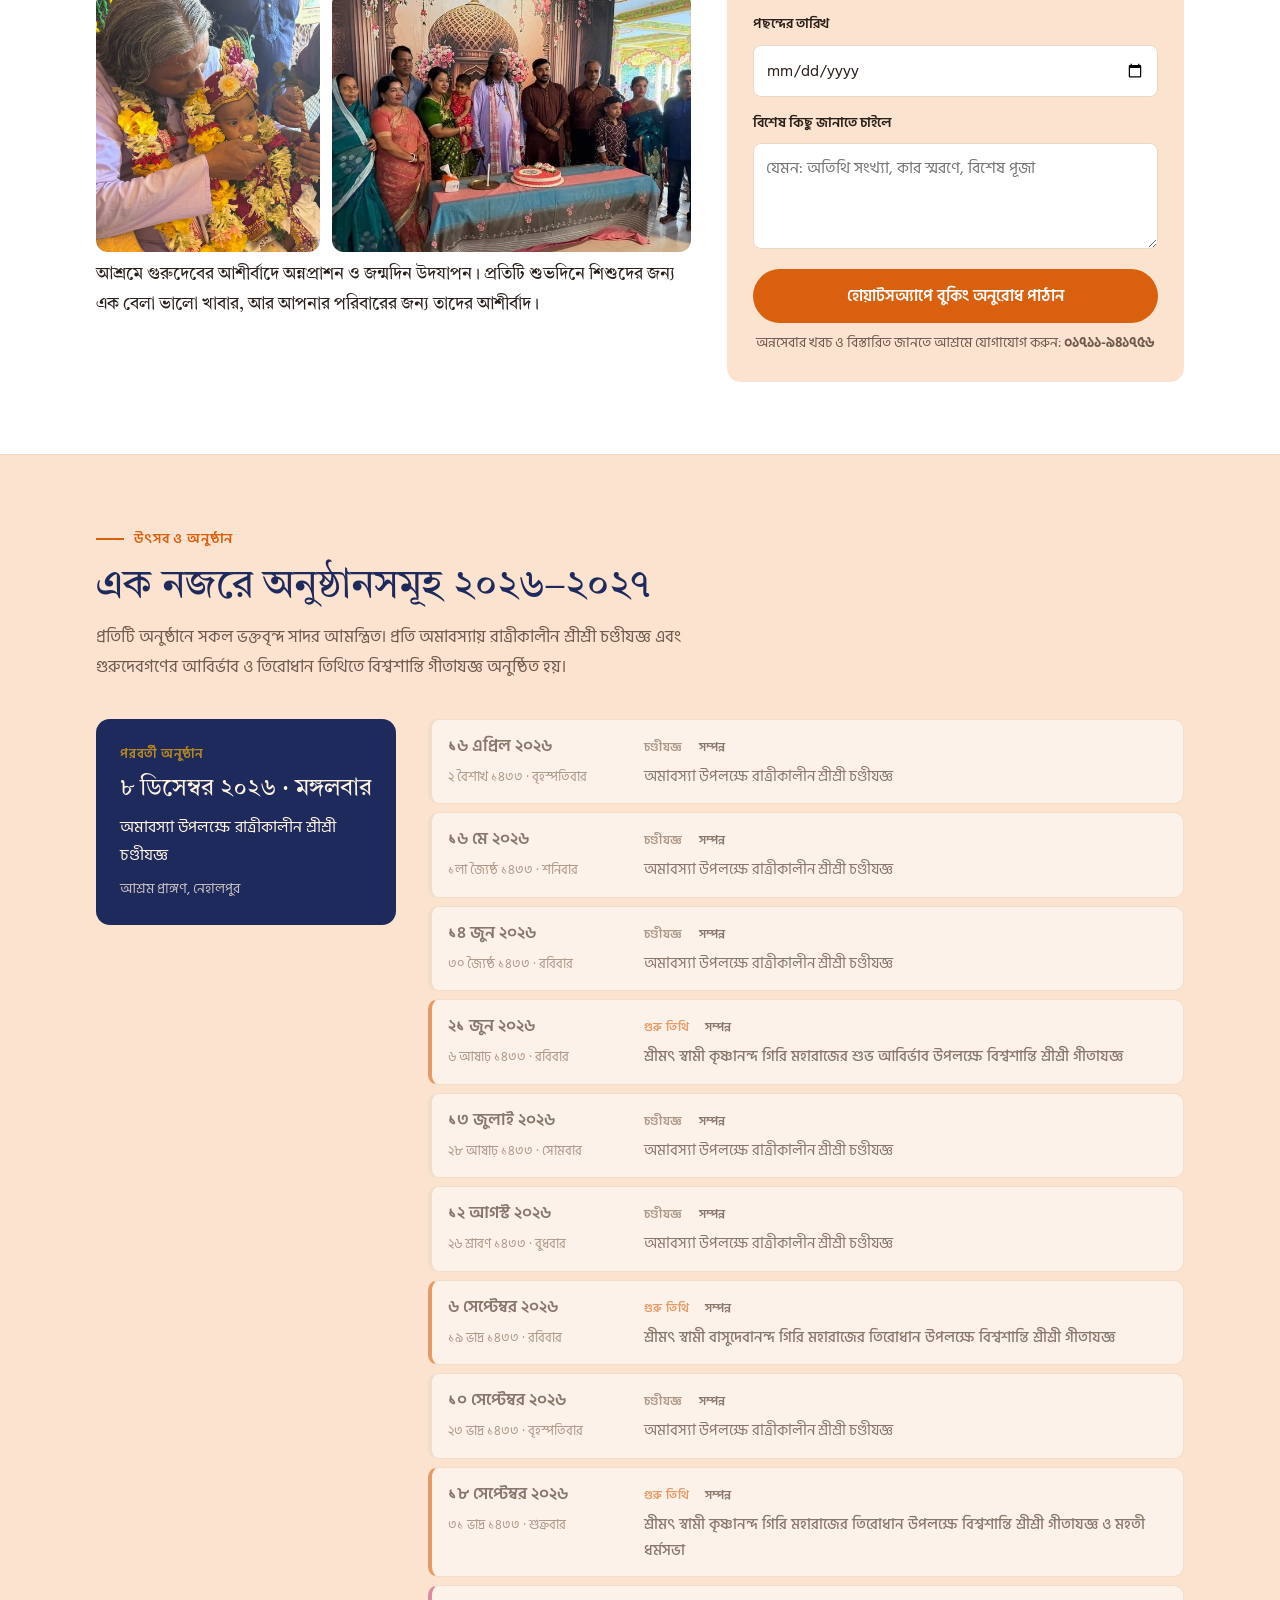
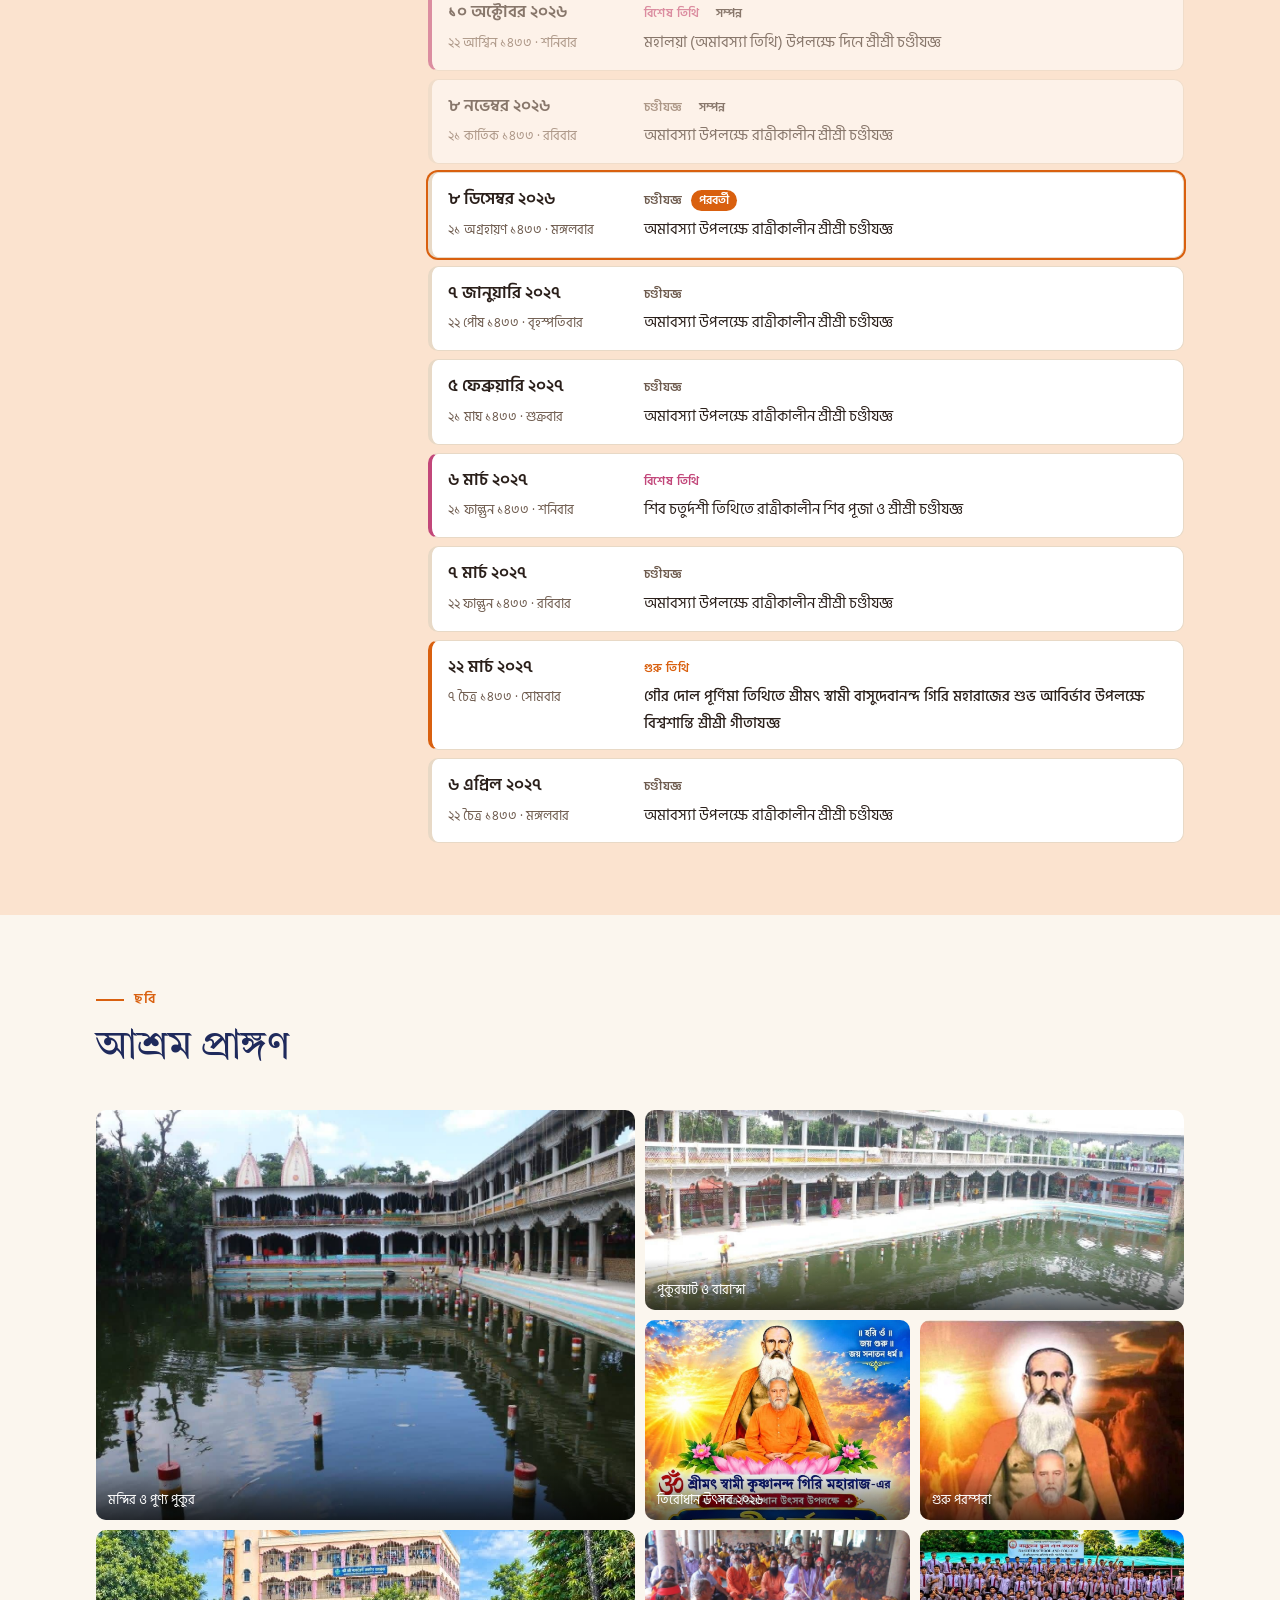
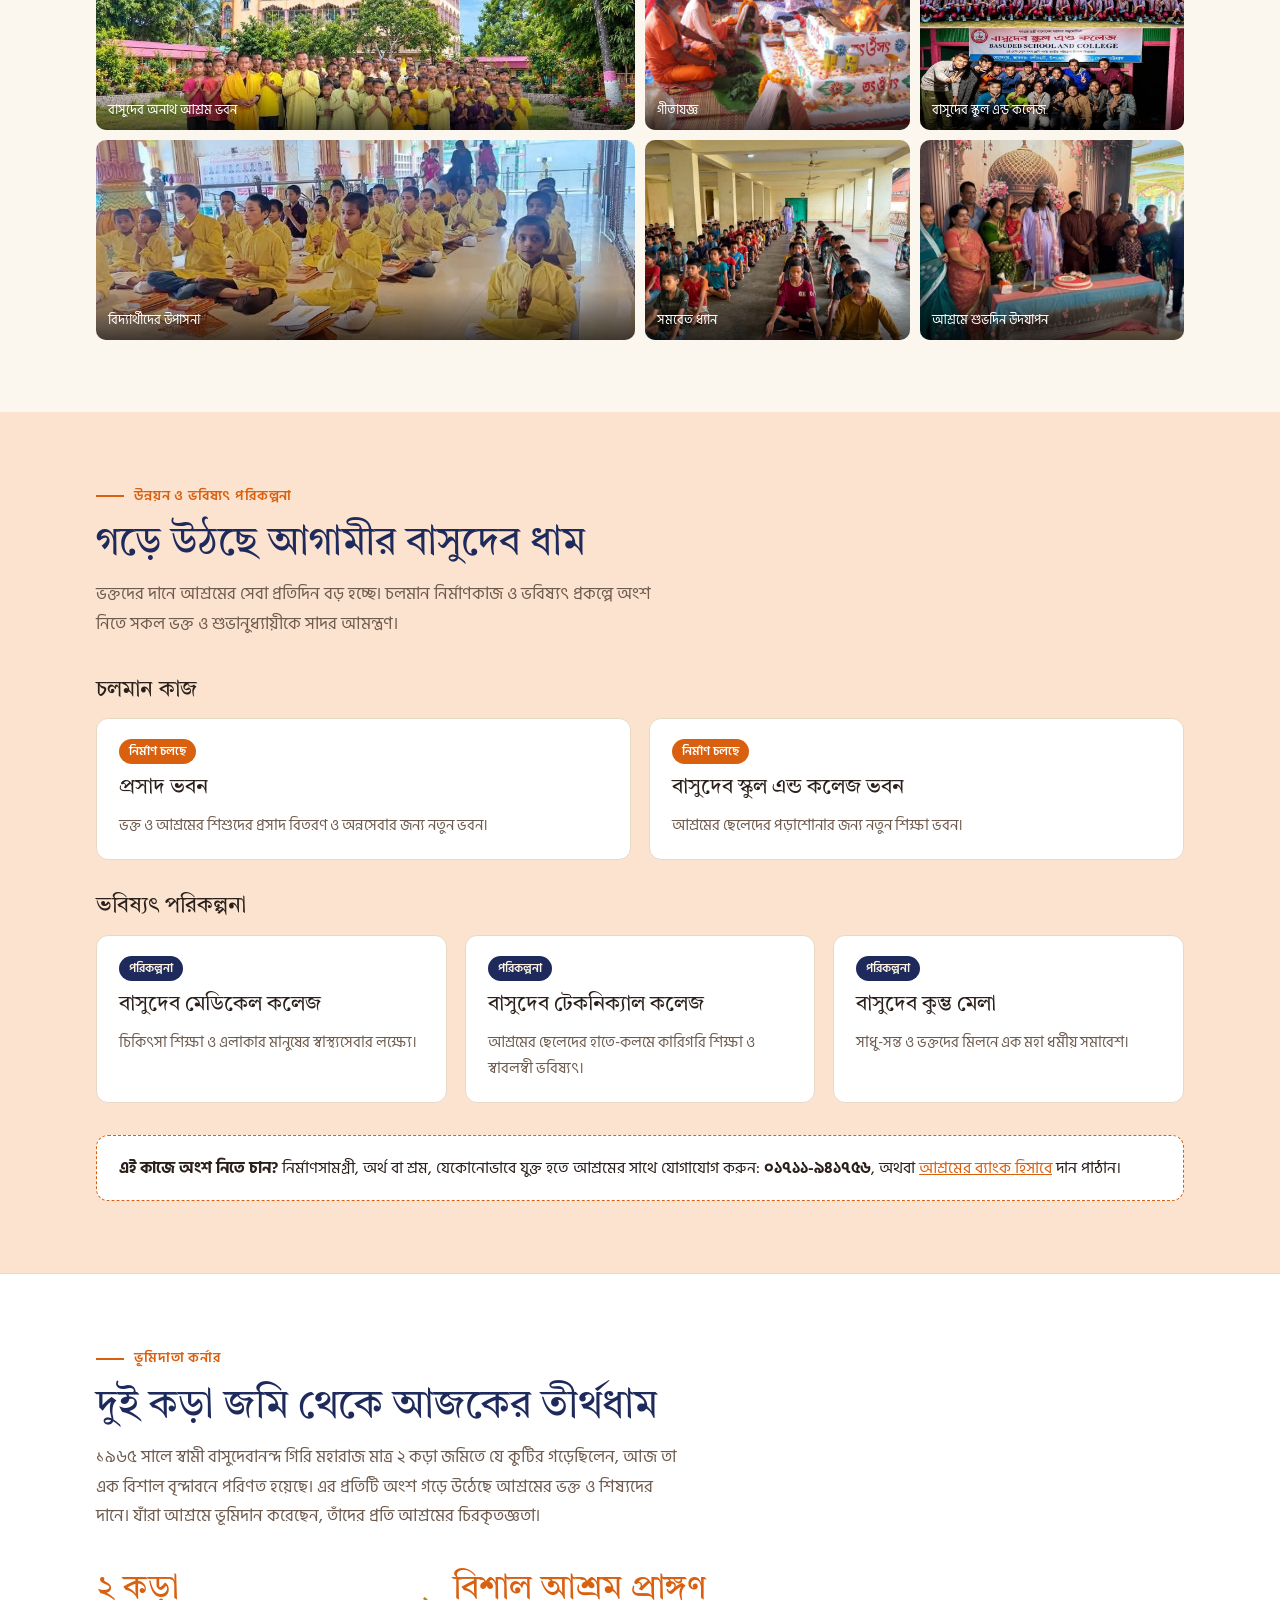
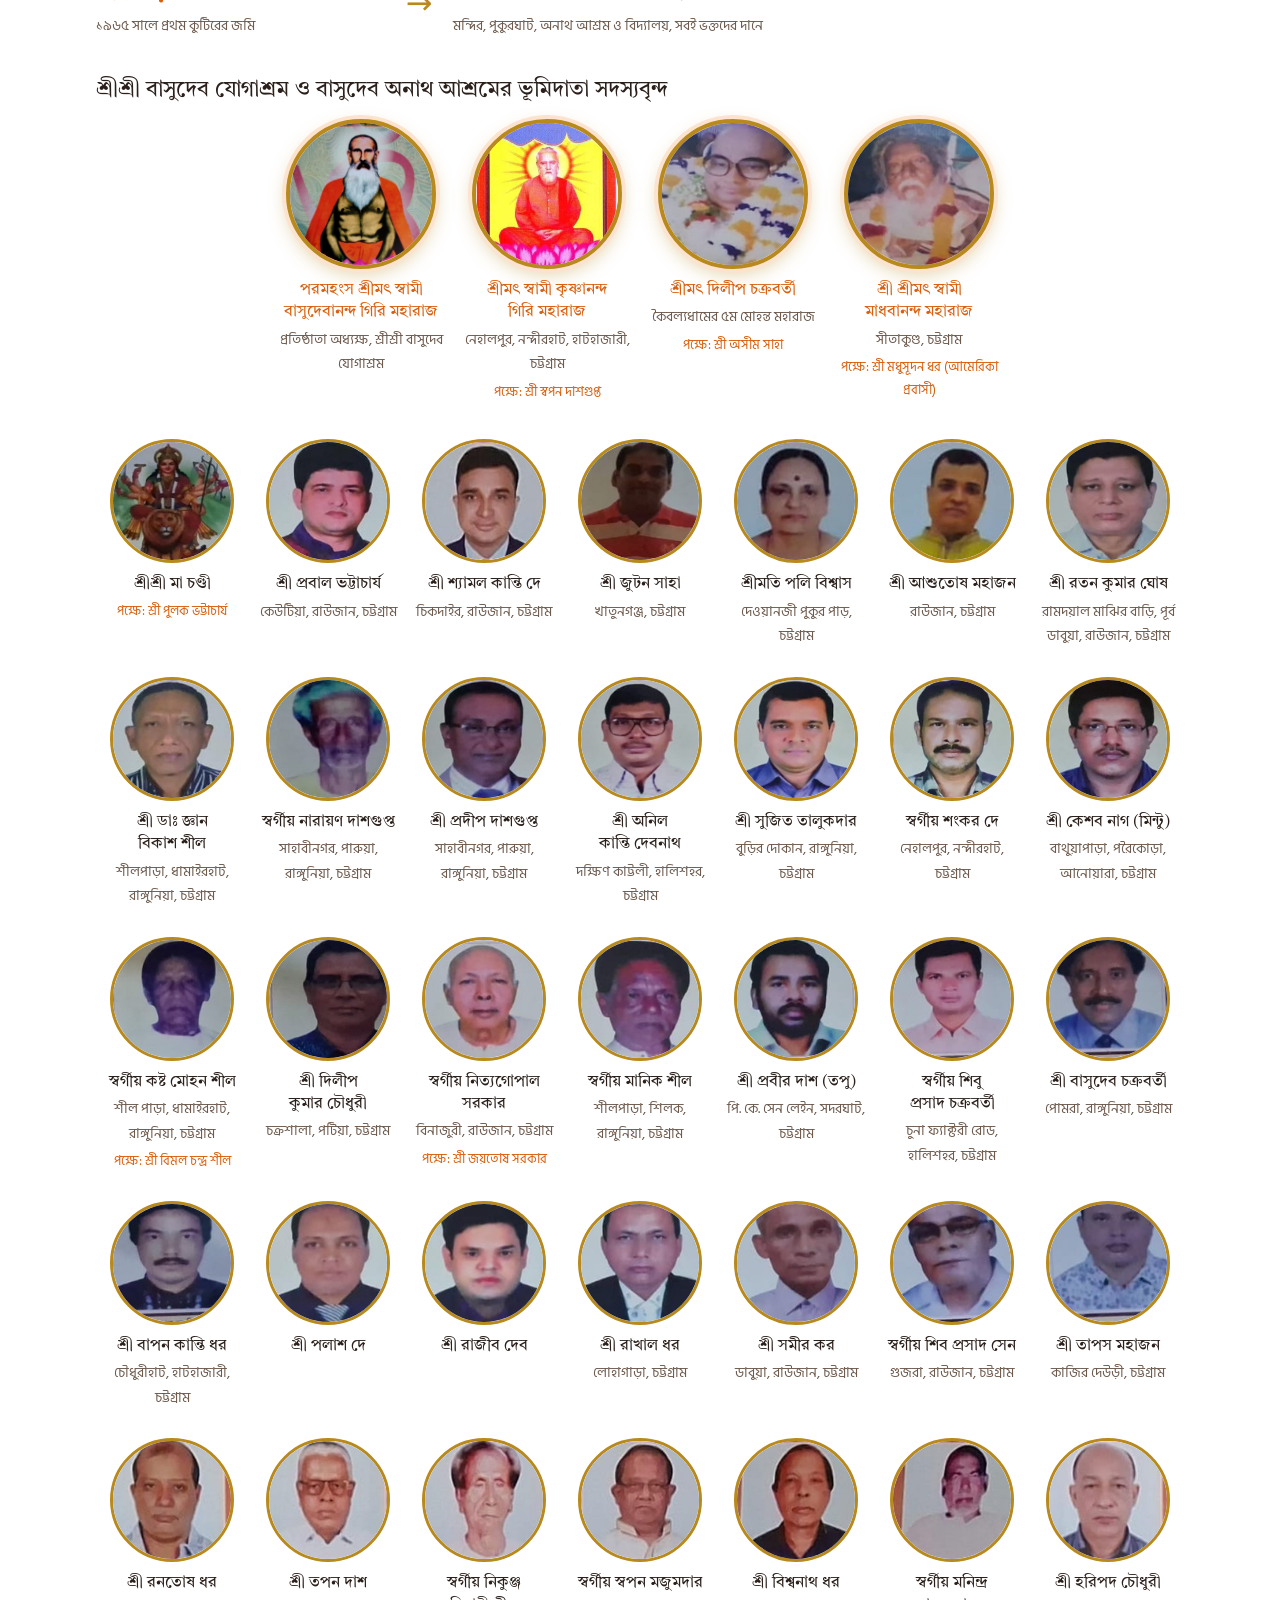
==== commit 6463c190: "Hero: lighter blue panel instead of near-black Co-Authored-By: Claude Opus 5.5 <noreply@anthropic.co" ====
--- a/index.html
+++ b/index.html
@@ -78,8 +78,8 @@
 .hero{position:relative;color:#fff;background:#1a1410}
 .hero{display:grid;grid-template-columns:minmax(0,34%) 1fr}
 .hero img{grid-column:2;width:100%;height:clamp(380px,42vw,720px);object-fit:cover;object-position:0% 30%;opacity:1}
-.hero{background:#2a2d3f}
-.hero::after{content:"";position:absolute;top:0;bottom:0;left:34%;width:4%;background:linear-gradient(90deg,#2a2d3f,rgba(42,45,63,0));pointer-events:none}
+.hero{background:linear-gradient(160deg,#34479a 0%,#26357a 55%,#1f2a5c 100%)}
+.hero::after{content:"";position:absolute;top:0;bottom:0;left:34%;width:4%;background:linear-gradient(90deg,#26357a,rgba(38,53,122,0));pointer-events:none}
 .hero-copy{grid-column:1;grid-row:1;position:relative;z-index:1;display:flex;align-items:center}
 .hero-copy .wrap{max-width:none;margin:0;padding-left:max(28px,3.5vw);padding-right:16px}
 .hero-panel{display:block;padding:0}
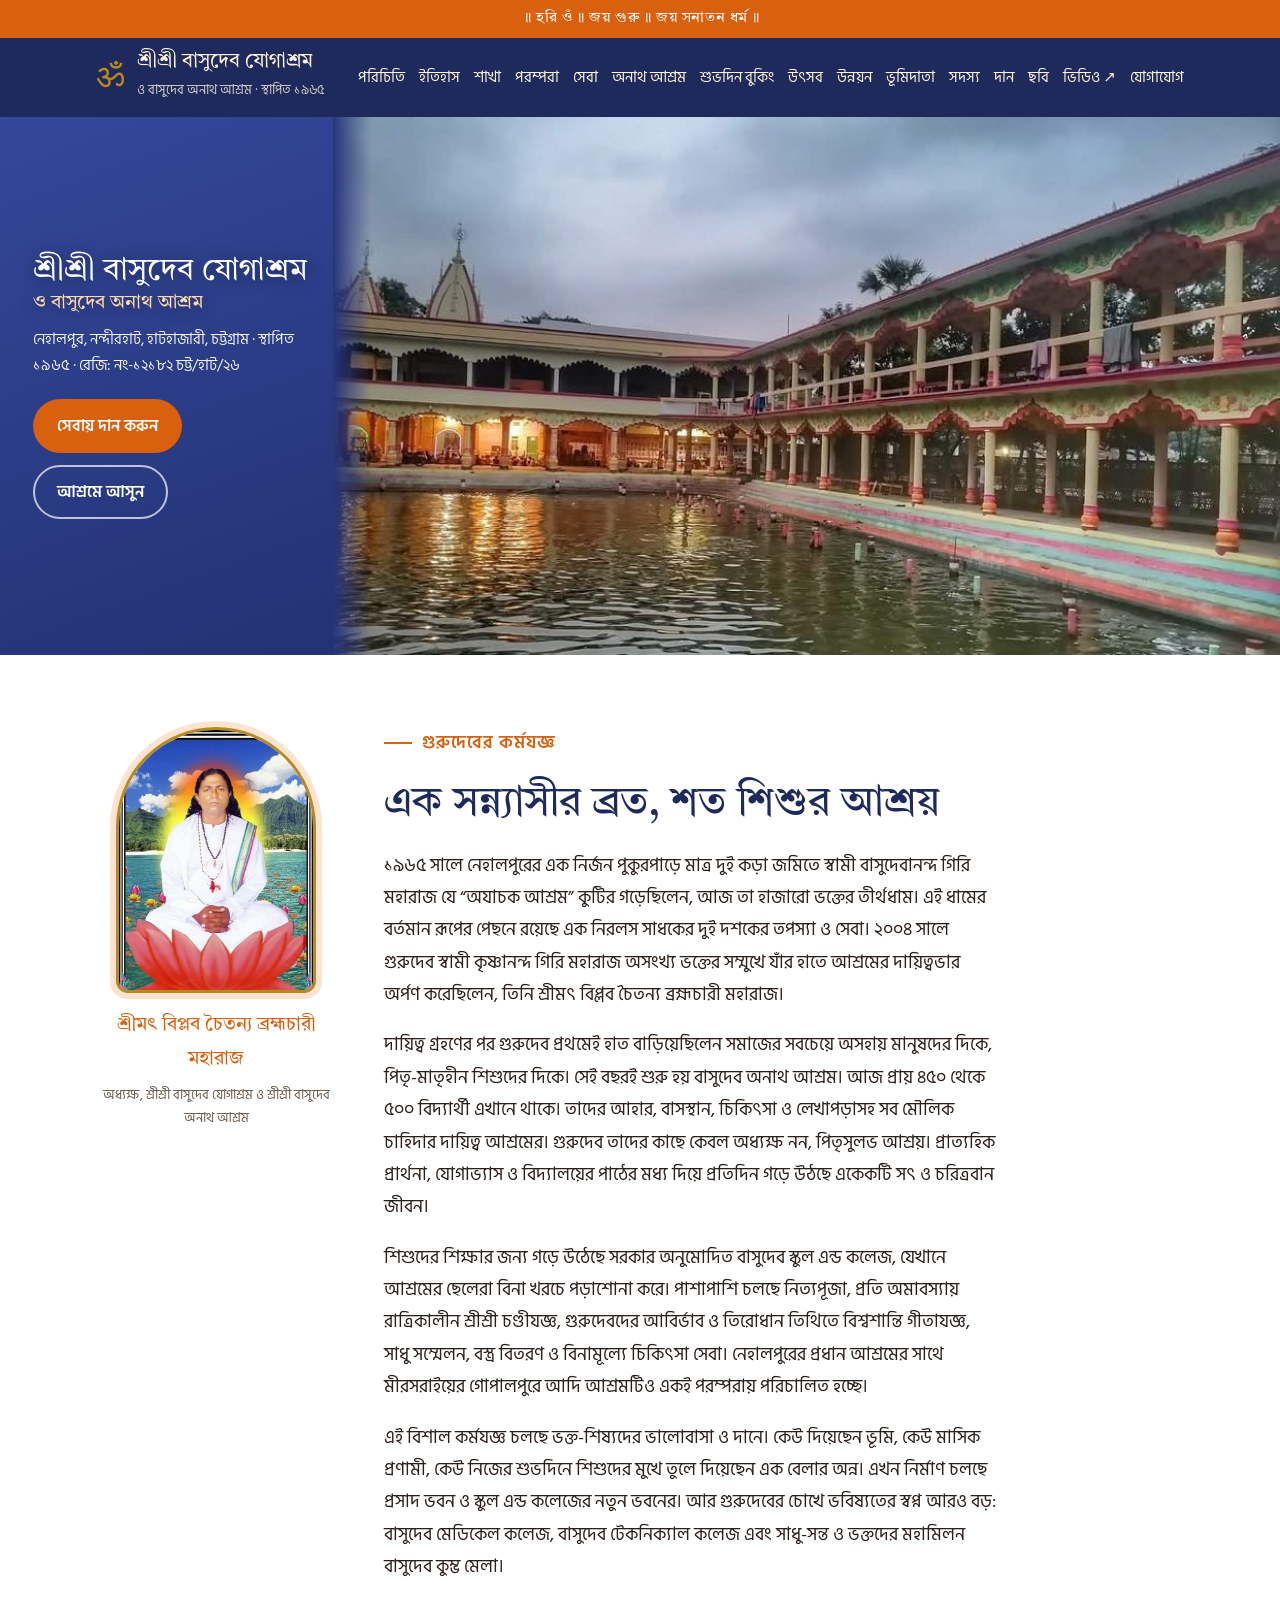
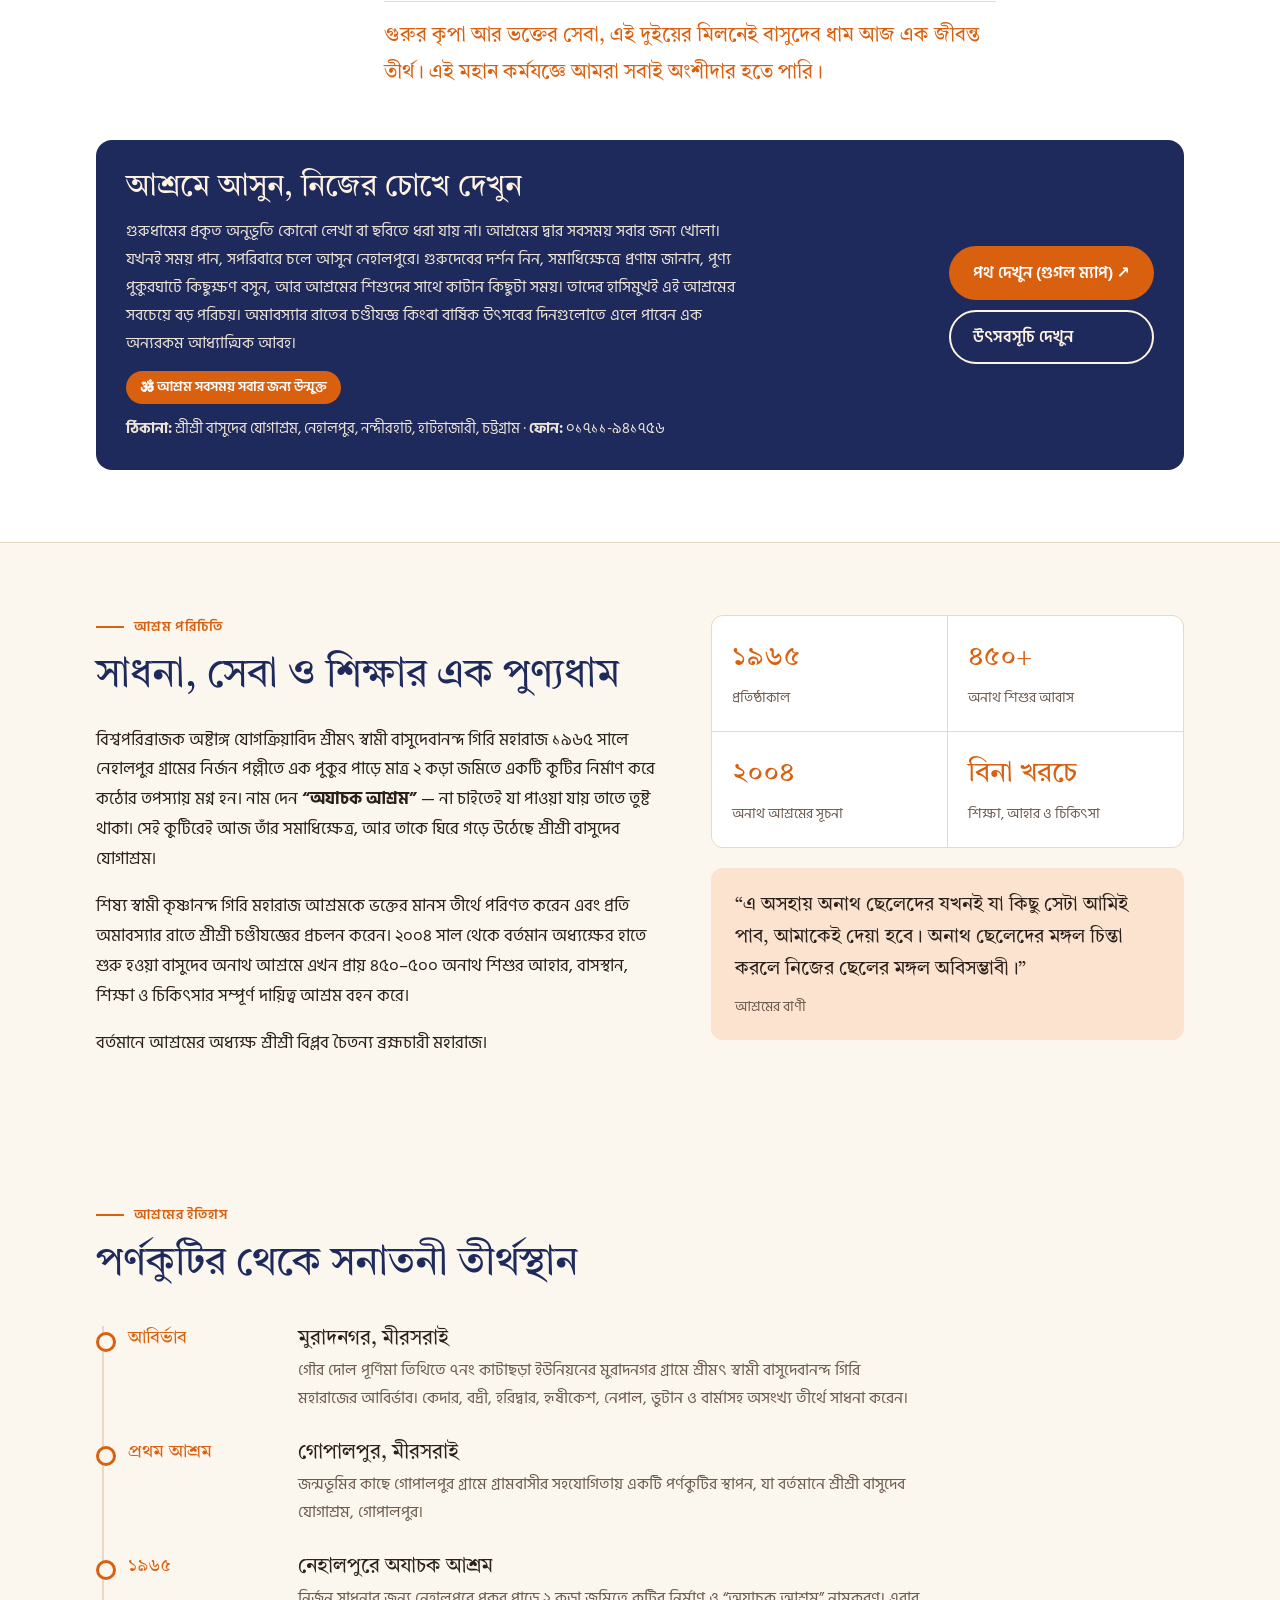
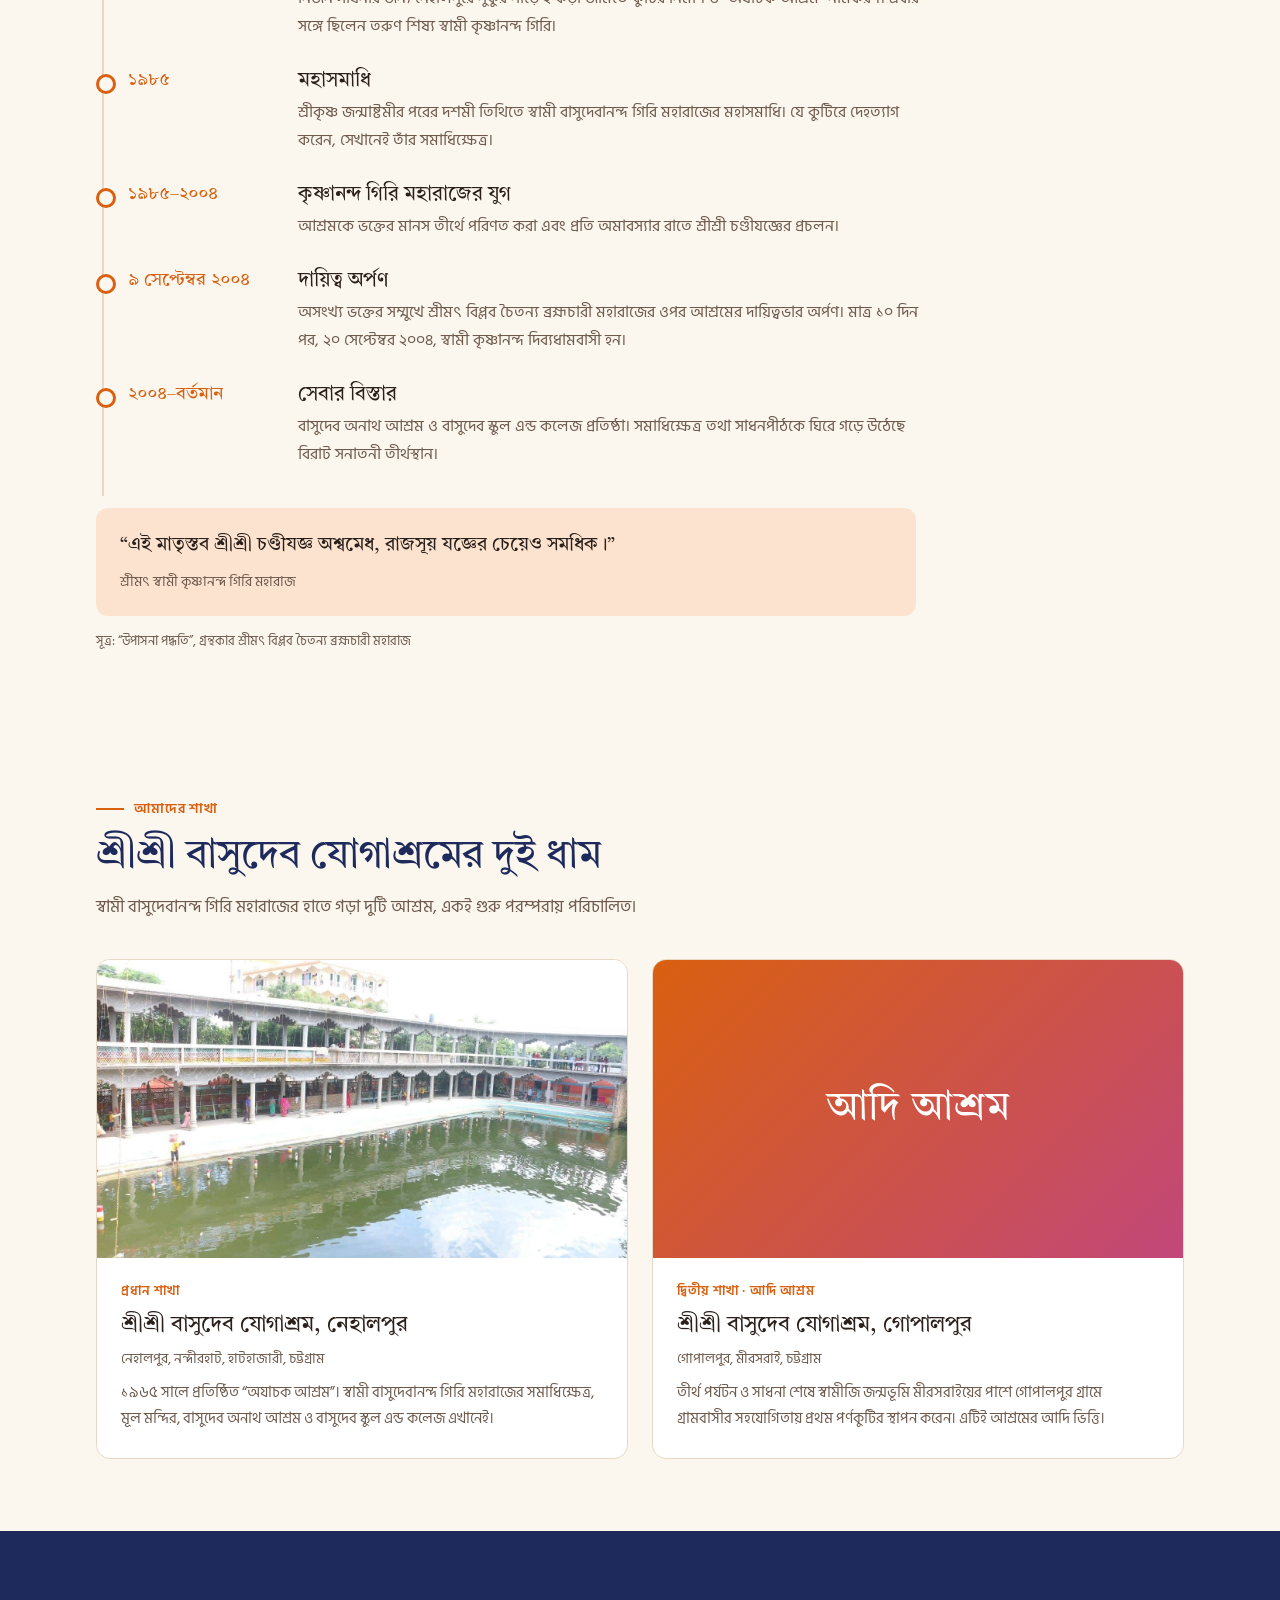
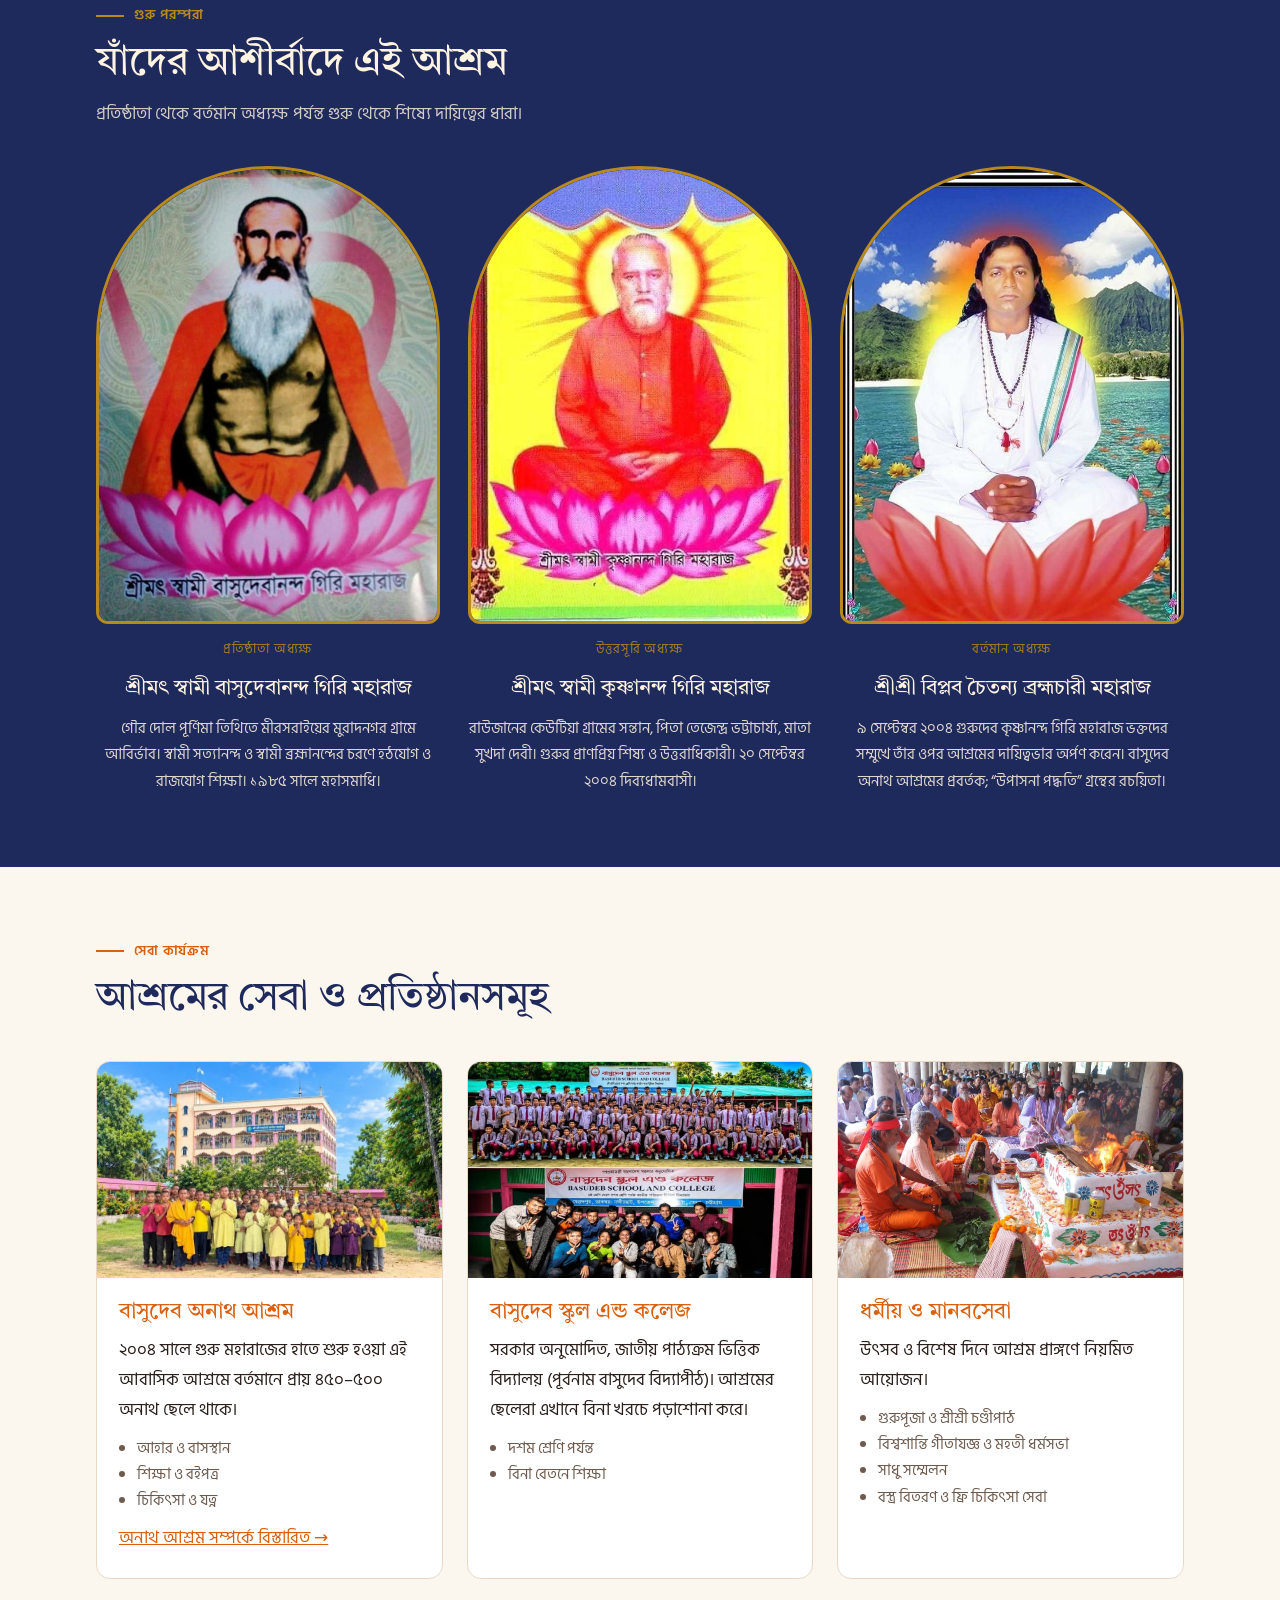
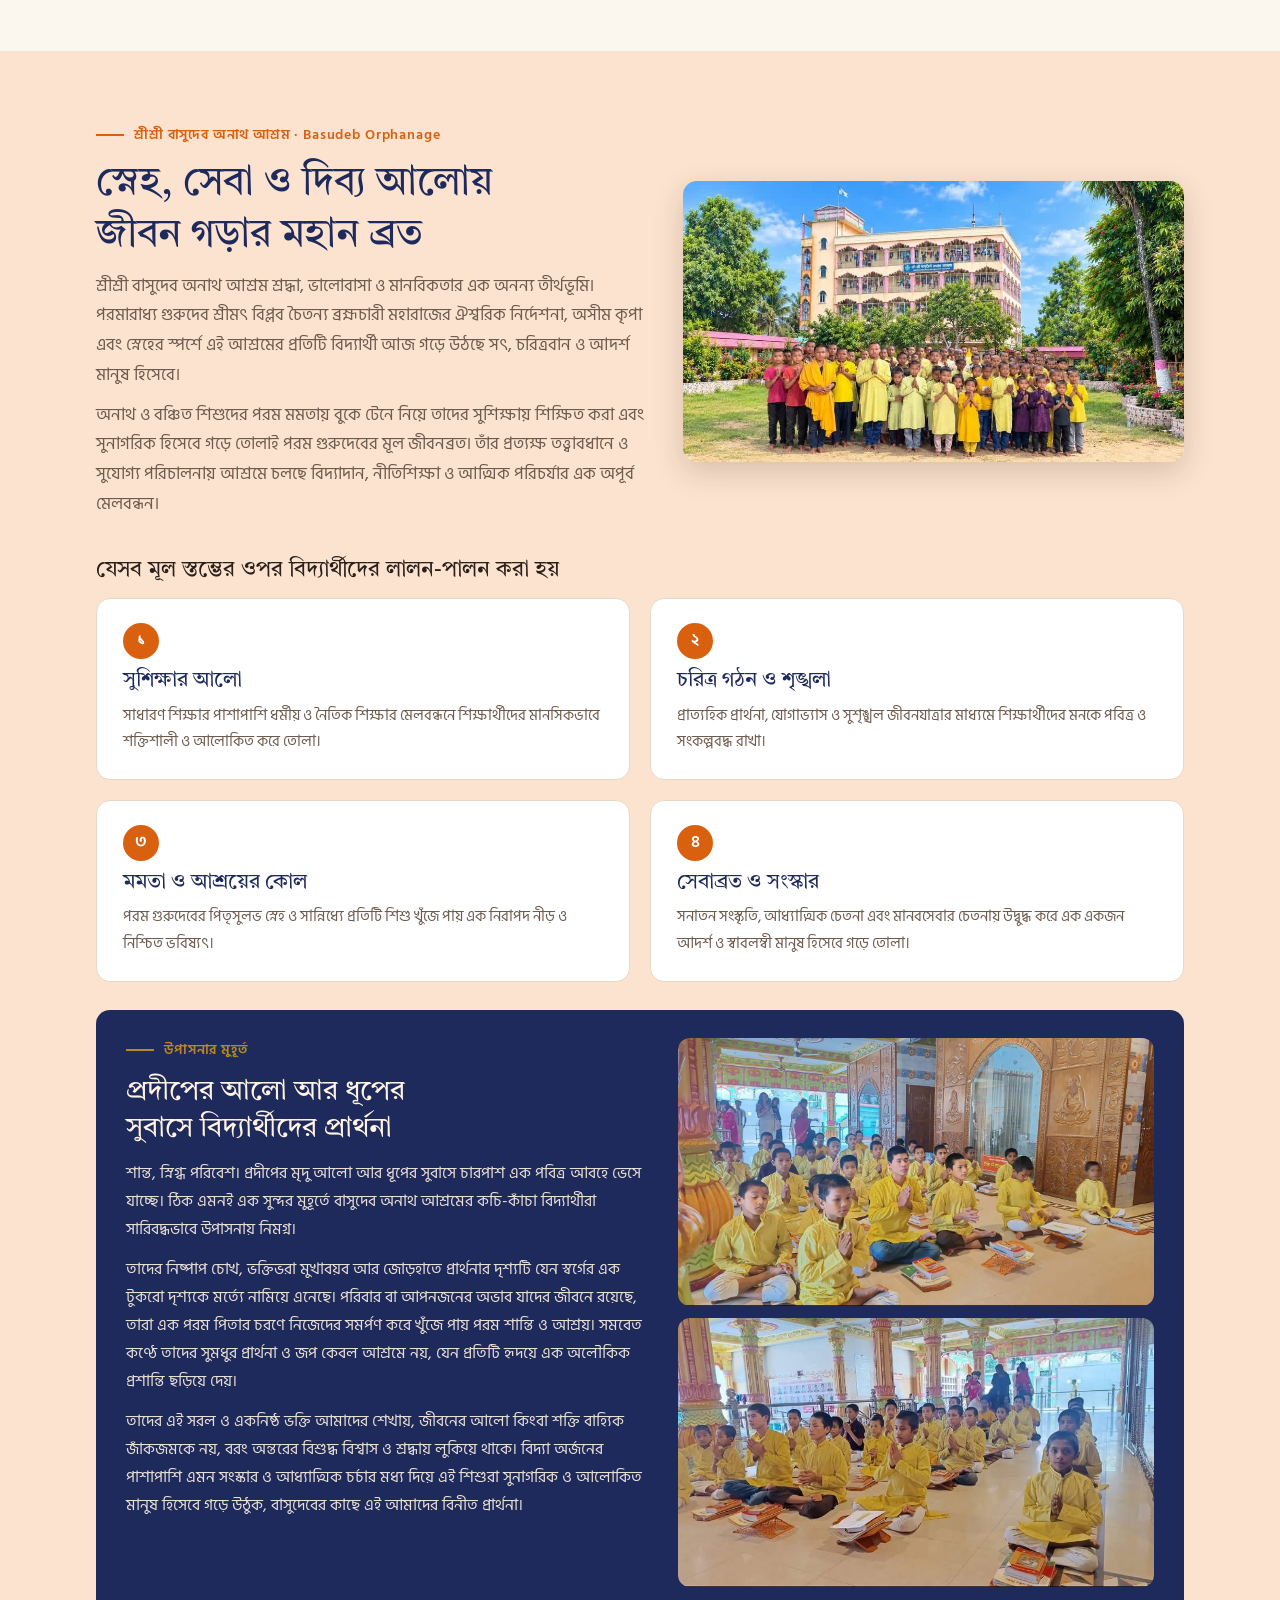
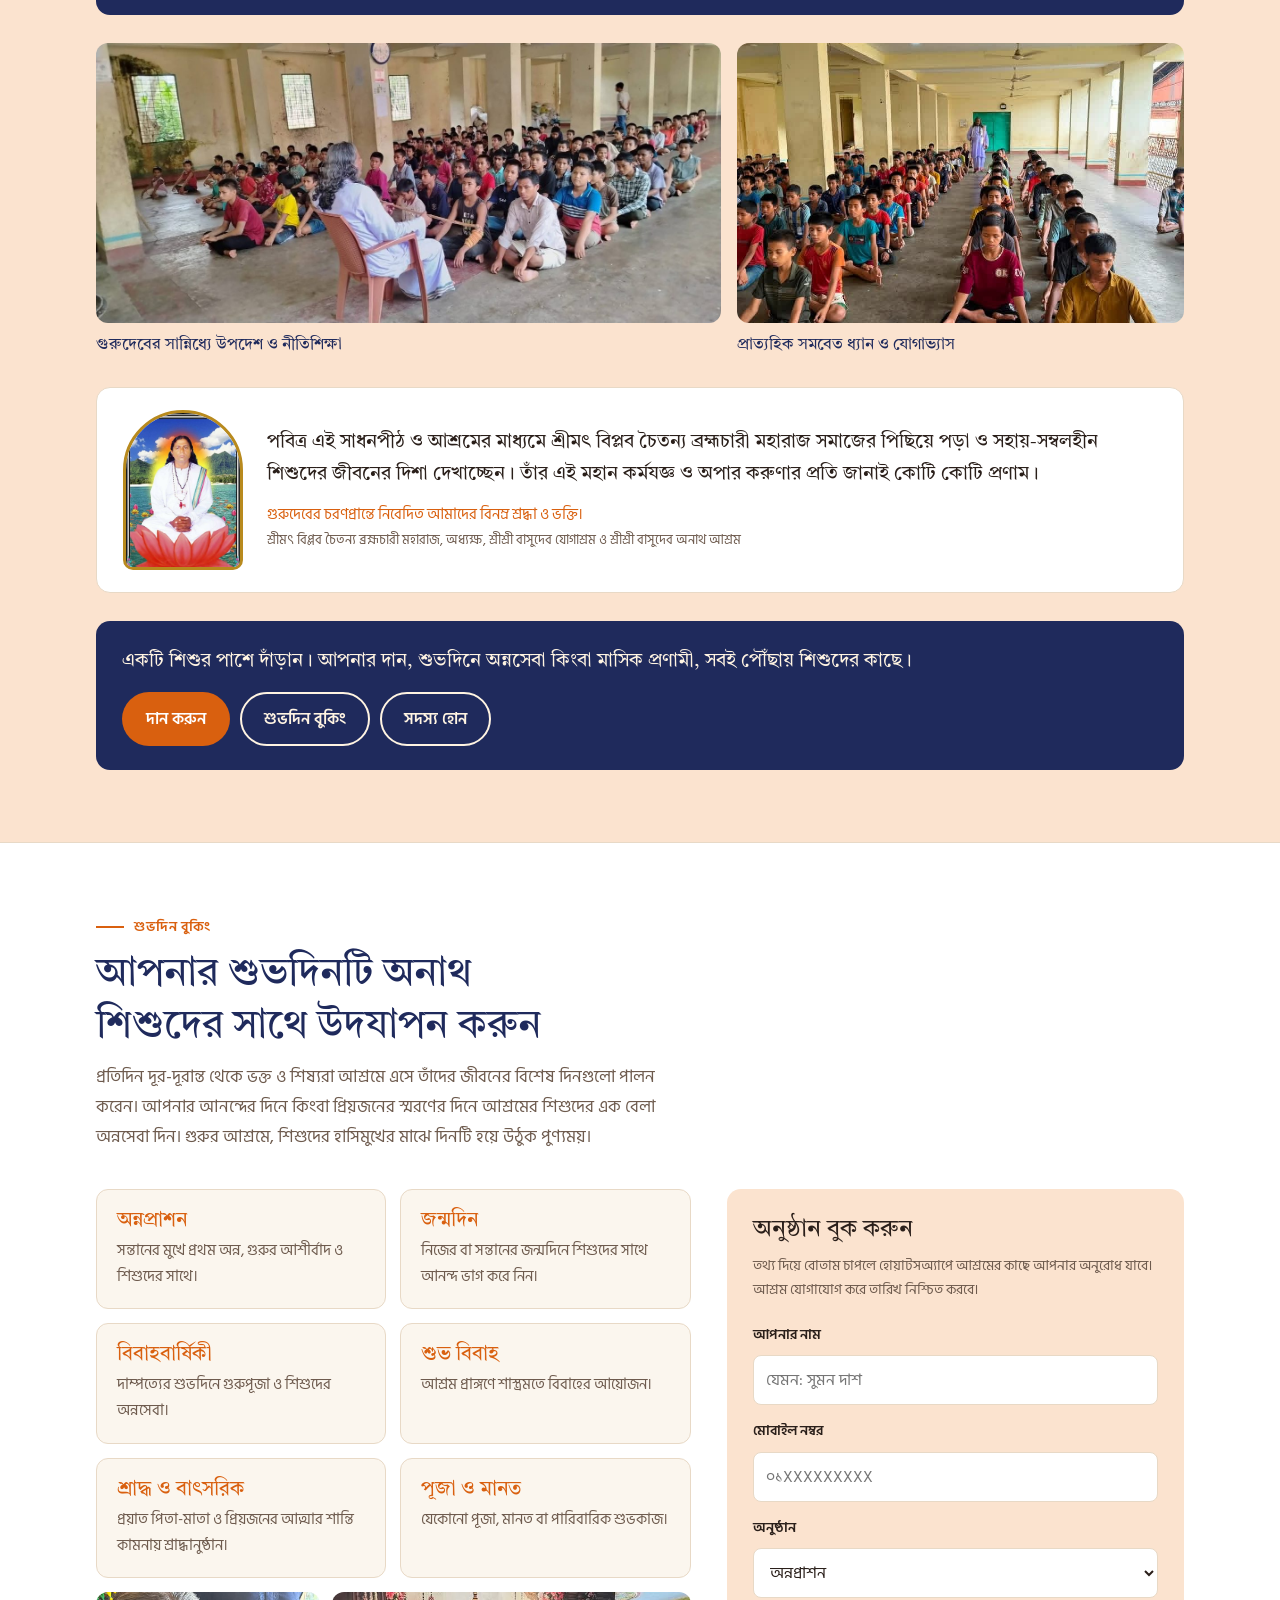
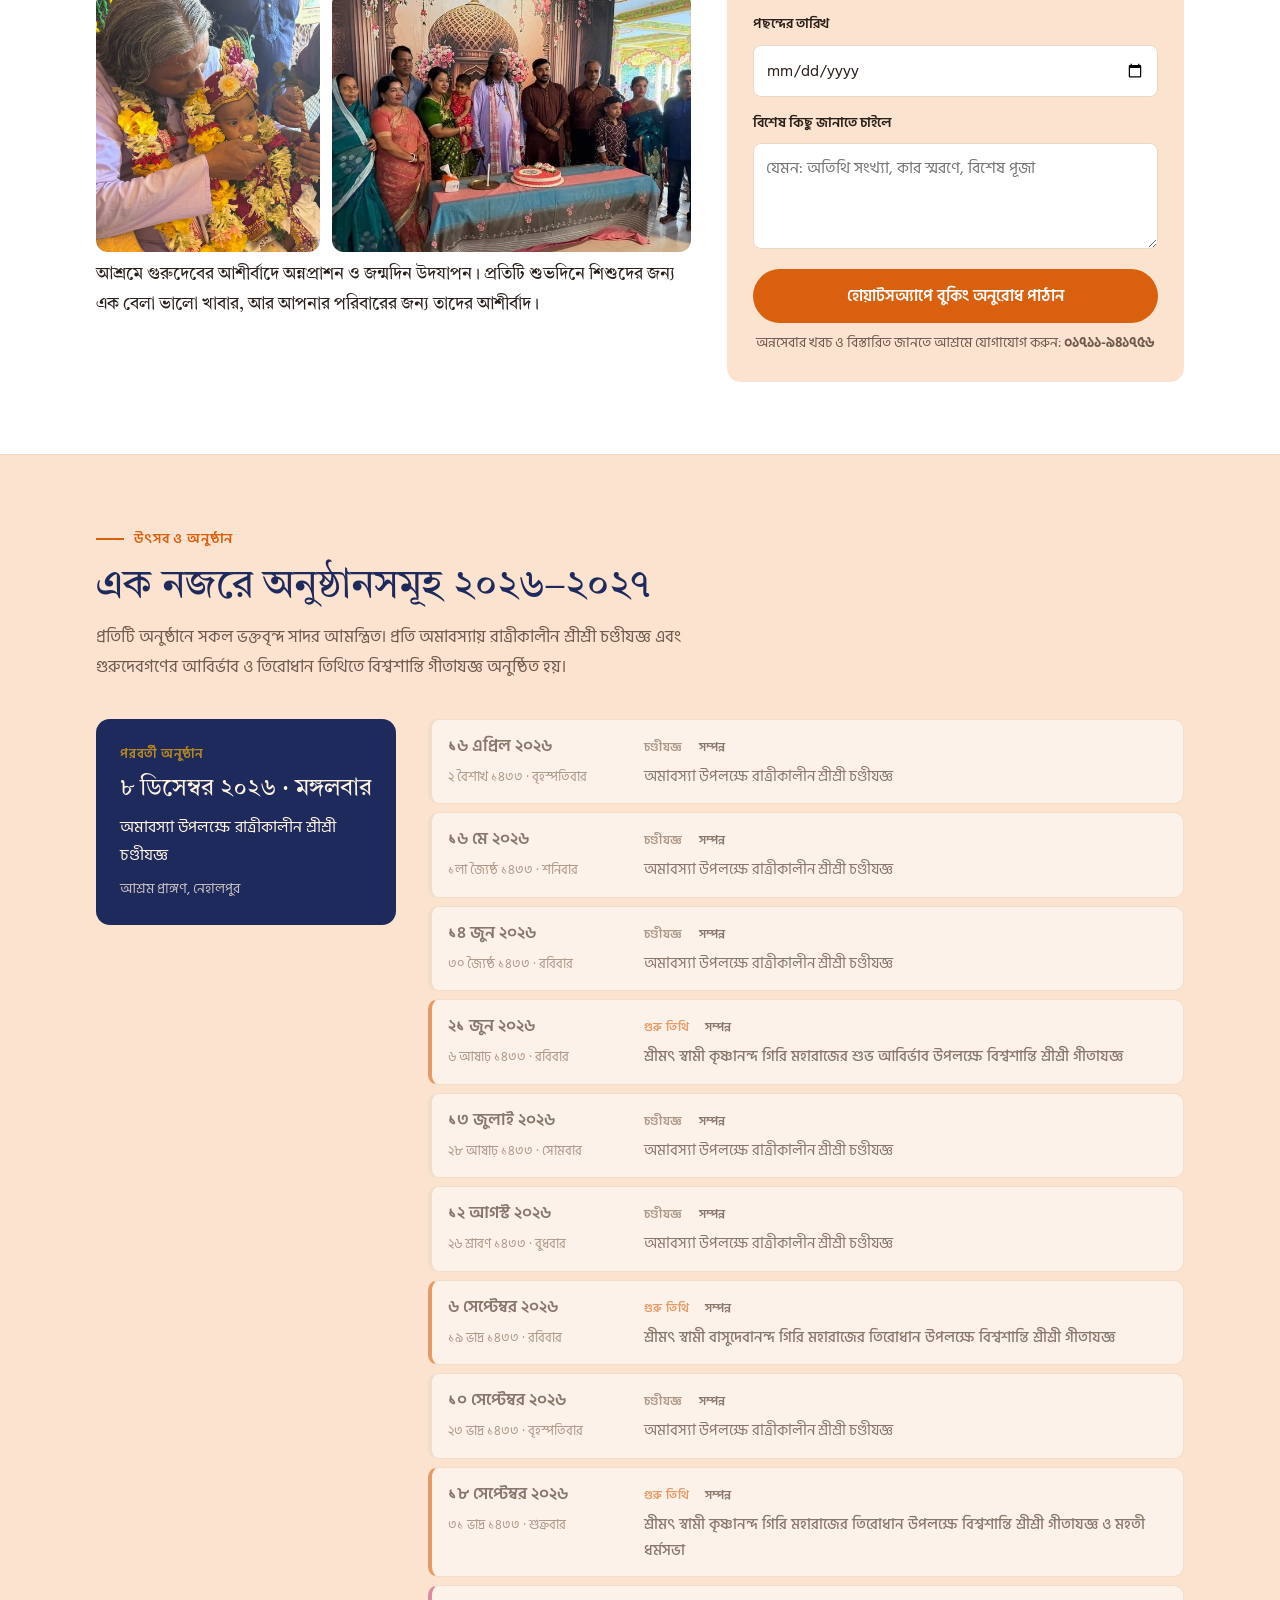
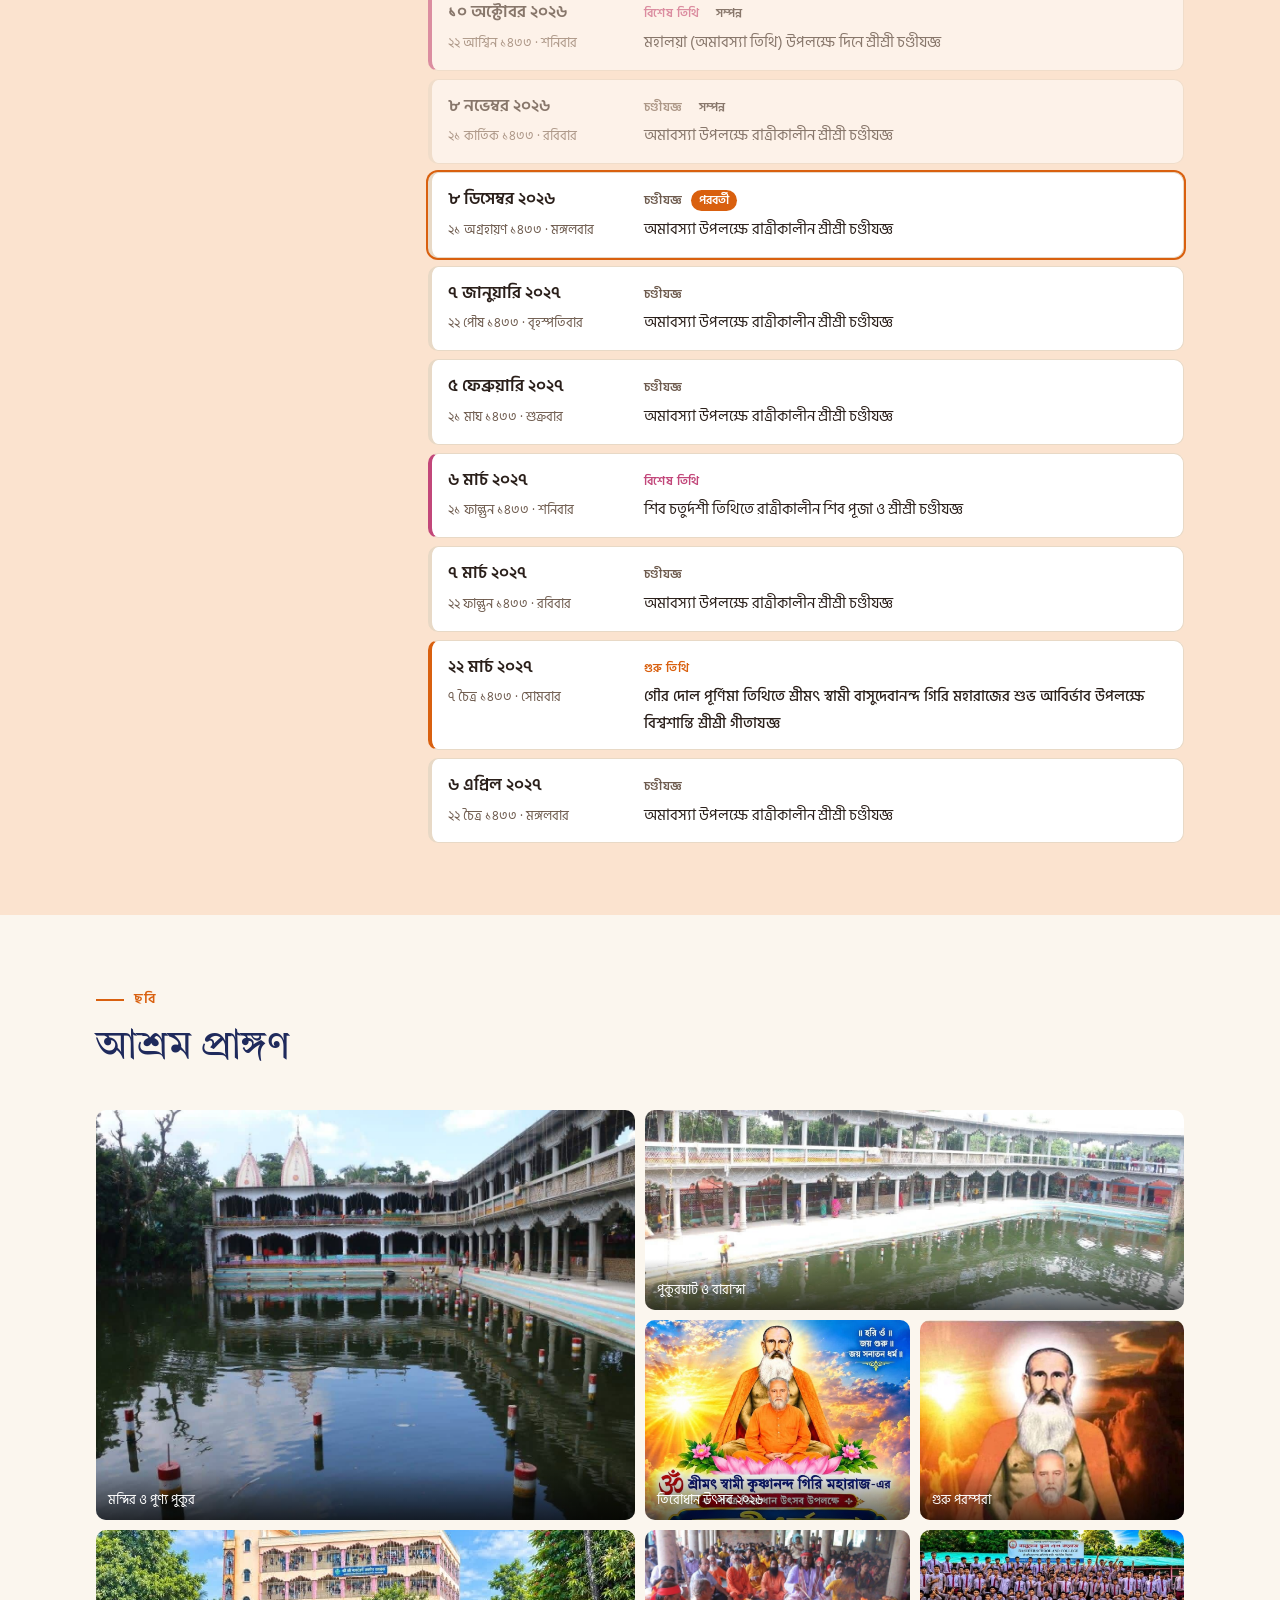
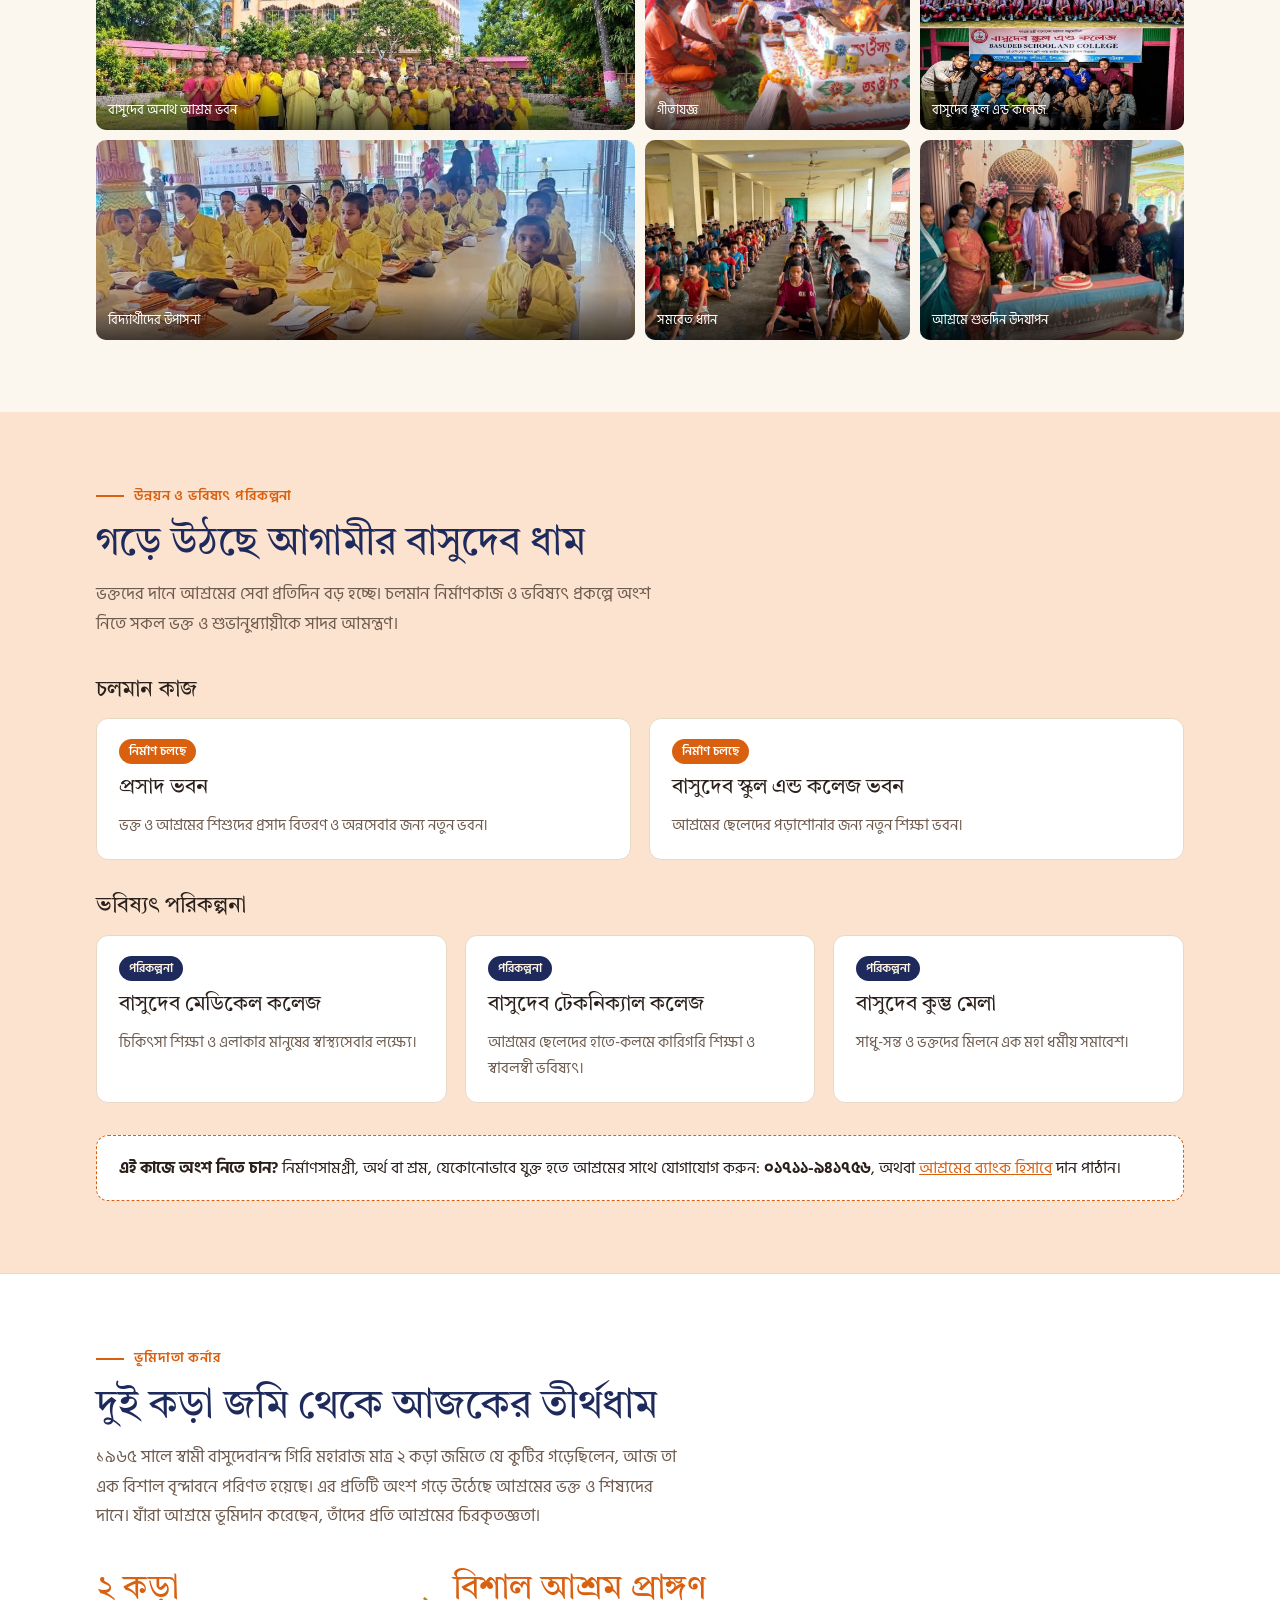
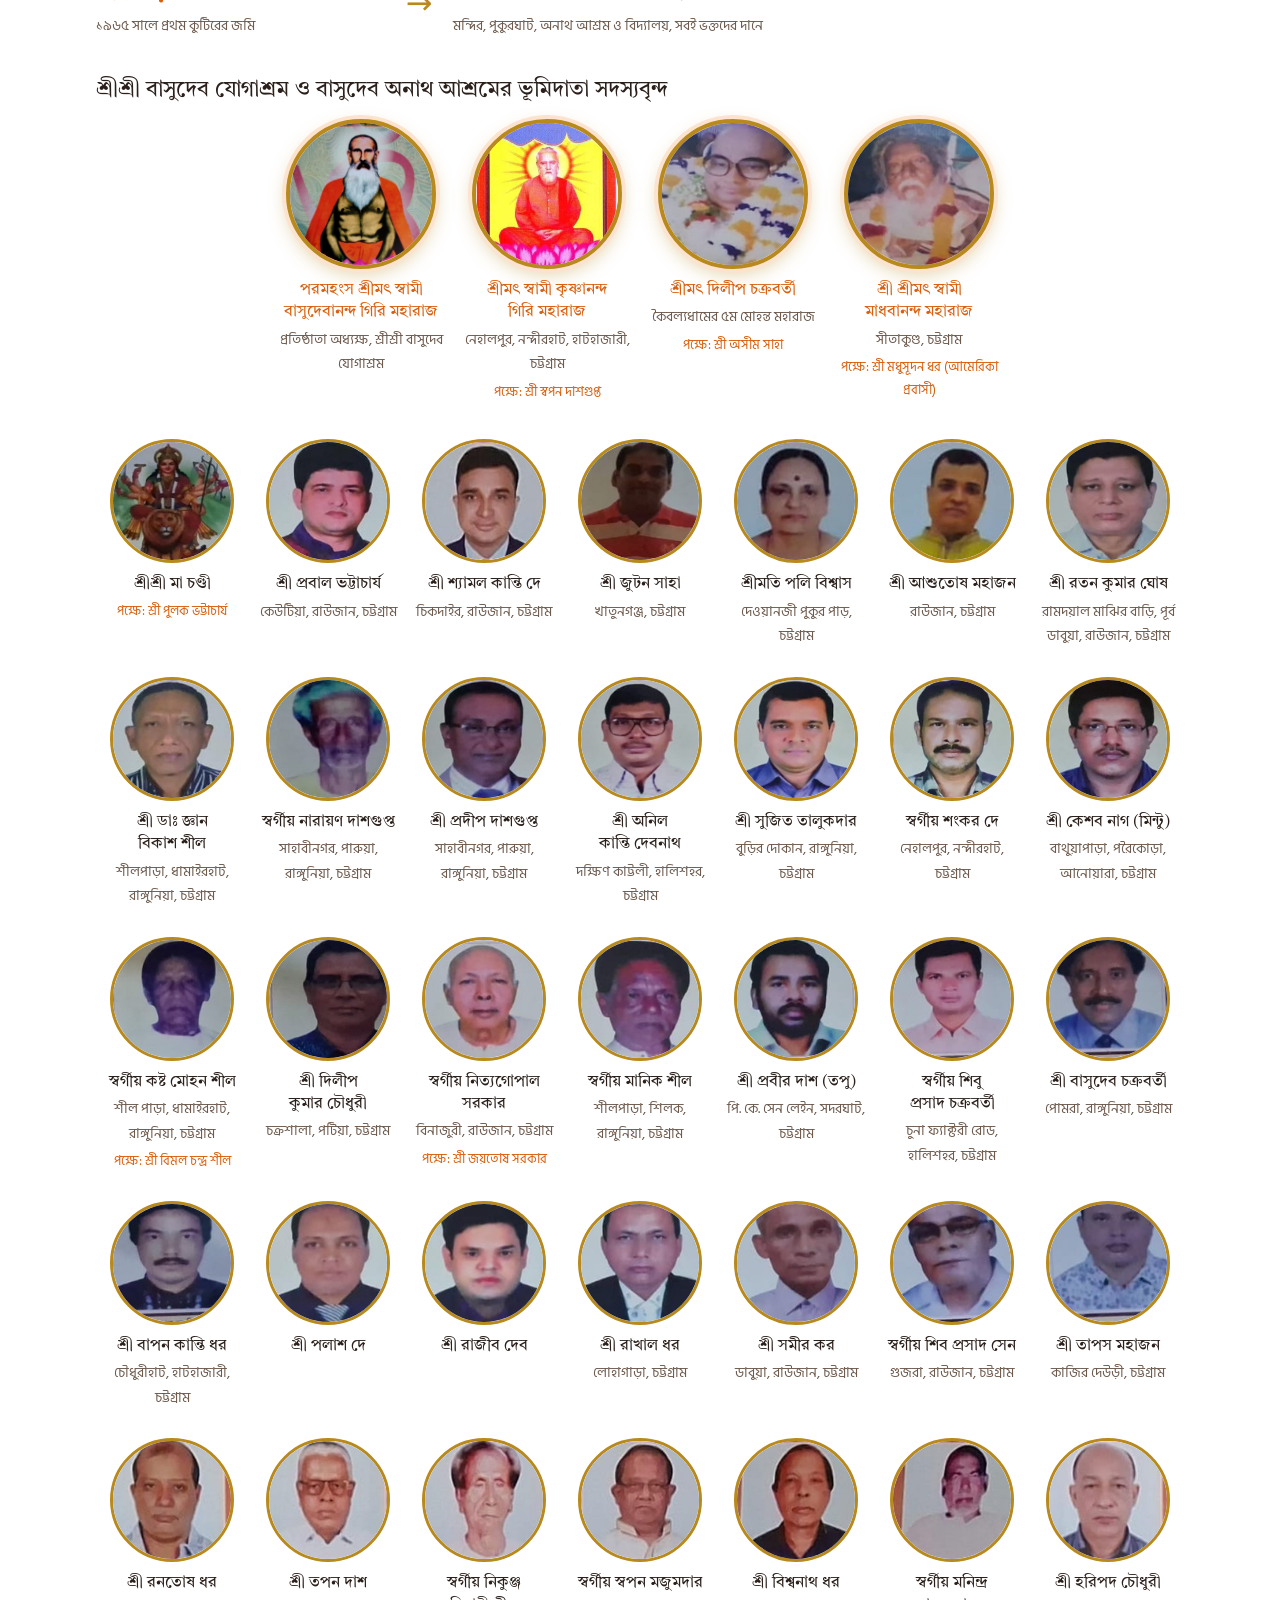
==== commit a8d98191: "Hero: narrower blue title column so the full ashram shows Co-Authored-By: Claude Opus 5.5 <noreply@a" ====
--- a/index.html
+++ b/index.html
@@ -76,16 +76,16 @@
 
 /* hero */
 .hero{position:relative;color:#fff;background:#1a1410}
-.hero{display:grid;grid-template-columns:minmax(0,34%) 1fr}
+.hero{display:grid;grid-template-columns:max(300px,26%) 1fr}
 .hero img{grid-column:2;width:100%;height:clamp(380px,42vw,720px);object-fit:cover;object-position:0% 30%;opacity:1}
 .hero{background:linear-gradient(160deg,#34479a 0%,#26357a 55%,#1f2a5c 100%)}
-.hero::after{content:"";position:absolute;top:0;bottom:0;left:34%;width:4%;background:linear-gradient(90deg,#26357a,rgba(38,53,122,0));pointer-events:none}
+.hero::after{content:"";position:absolute;top:0;bottom:0;left:max(300px,26%);width:3%;background:linear-gradient(90deg,#26357a,rgba(38,53,122,0));pointer-events:none}
 .hero-copy{grid-column:1;grid-row:1;position:relative;z-index:1;display:flex;align-items:center}
-.hero-copy .wrap{max-width:none;margin:0;padding-left:max(28px,3.5vw);padding-right:16px}
+.hero-copy .wrap{max-width:none;margin:0;padding-left:max(24px,2.6vw);padding-right:20px}
 .hero-panel{display:block;padding:0}
 .hero-panel .cta{flex-wrap:wrap}
 @media (max-width:640px){.hero{display:block}.hero::after{display:none}.hero img{height:auto;min-height:0;aspect-ratio:3/2}.hero::after{display:none}.hero-copy{position:static;padding-block:0;width:auto;display:block}.hero-copy .wrap{padding-left:0;padding-right:0}.hero-panel{display:block;border-radius:0;background:var(--indigo);padding:22px max(16px,env(safe-area-inset-left,0px))}}
-.hero h1{font-size:clamp(28px,3vw,54px);text-shadow:0 2px 18px rgba(0,0,0,.45)}
+.hero h1{font-size:clamp(26px,2.4vw,46px);text-shadow:0 2px 18px rgba(0,0,0,.45)}
 .hero h1 span{display:block;font-size:.62em;color:#FFD9A8}
 .hero .meta{margin-top:10px;font-size:15px;opacity:.92}
 .cta{margin-top:20px;display:flex;gap:12px;flex-wrap:wrap}
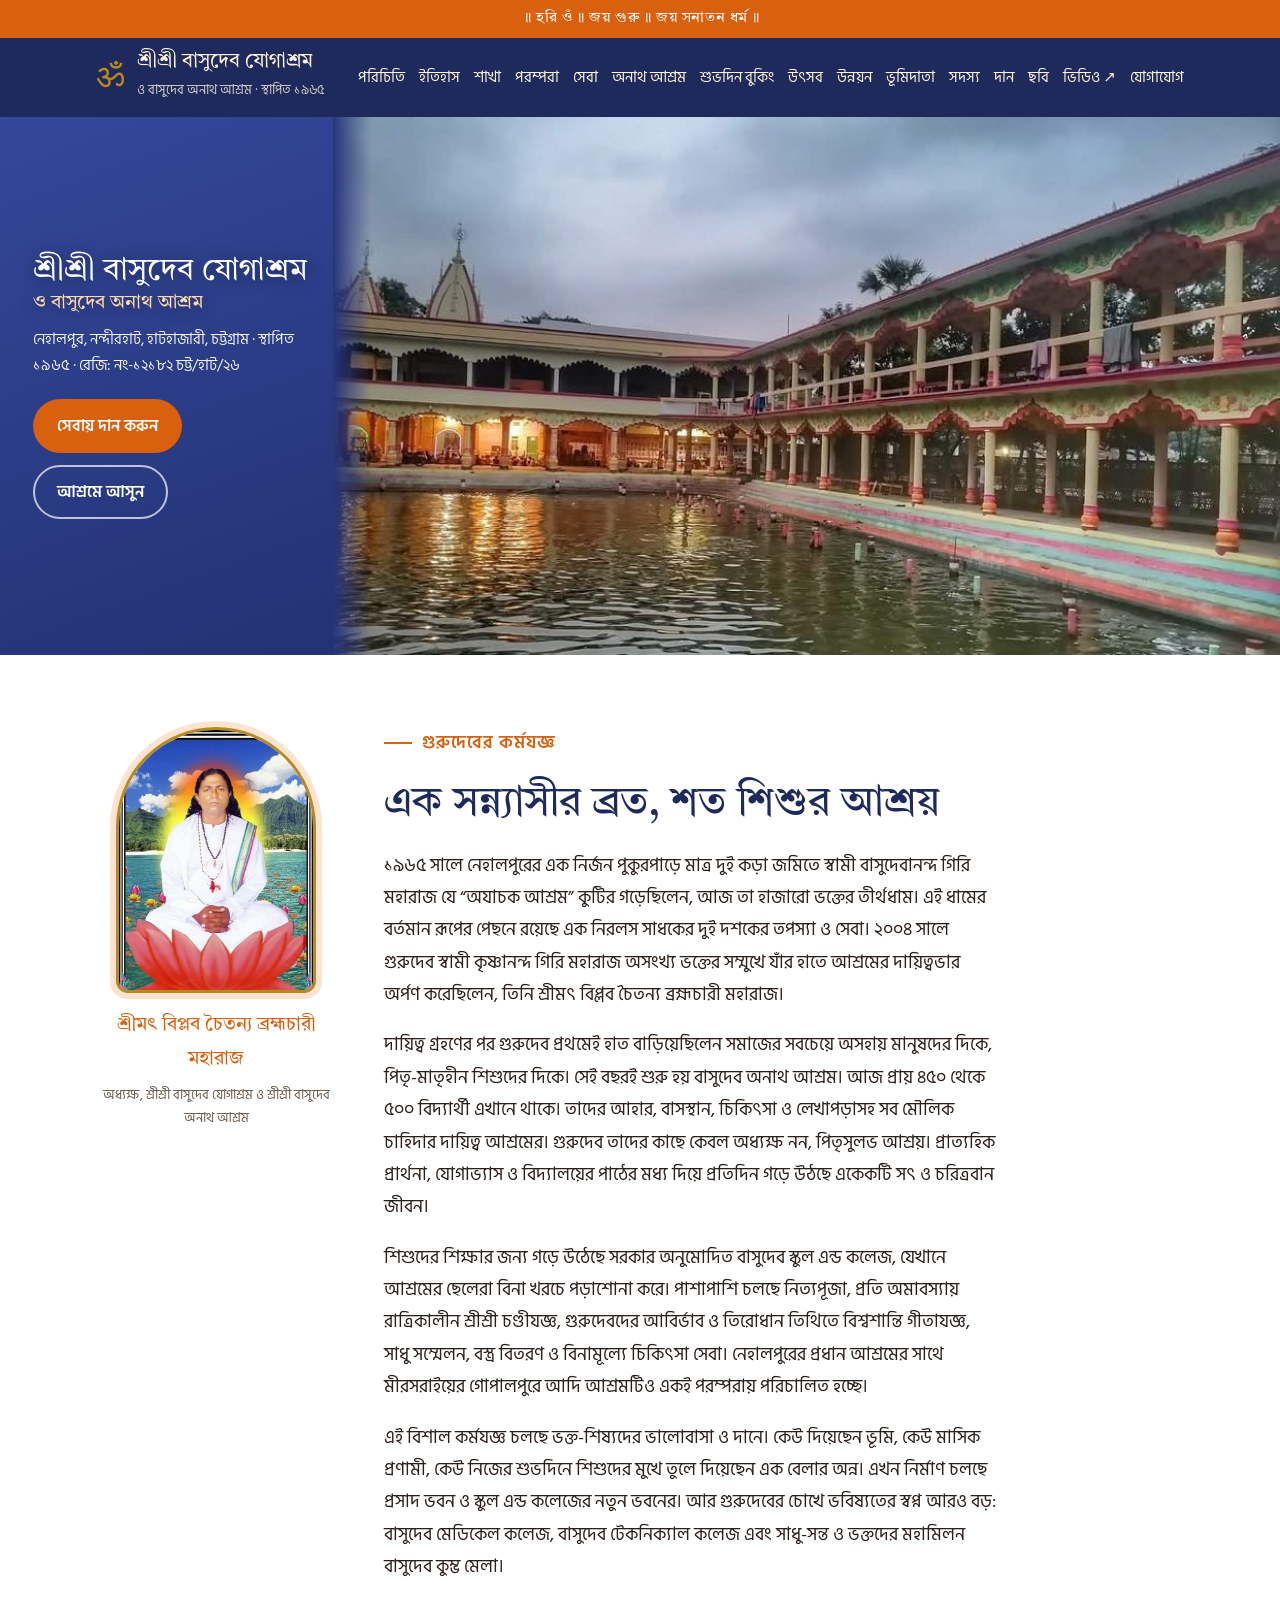
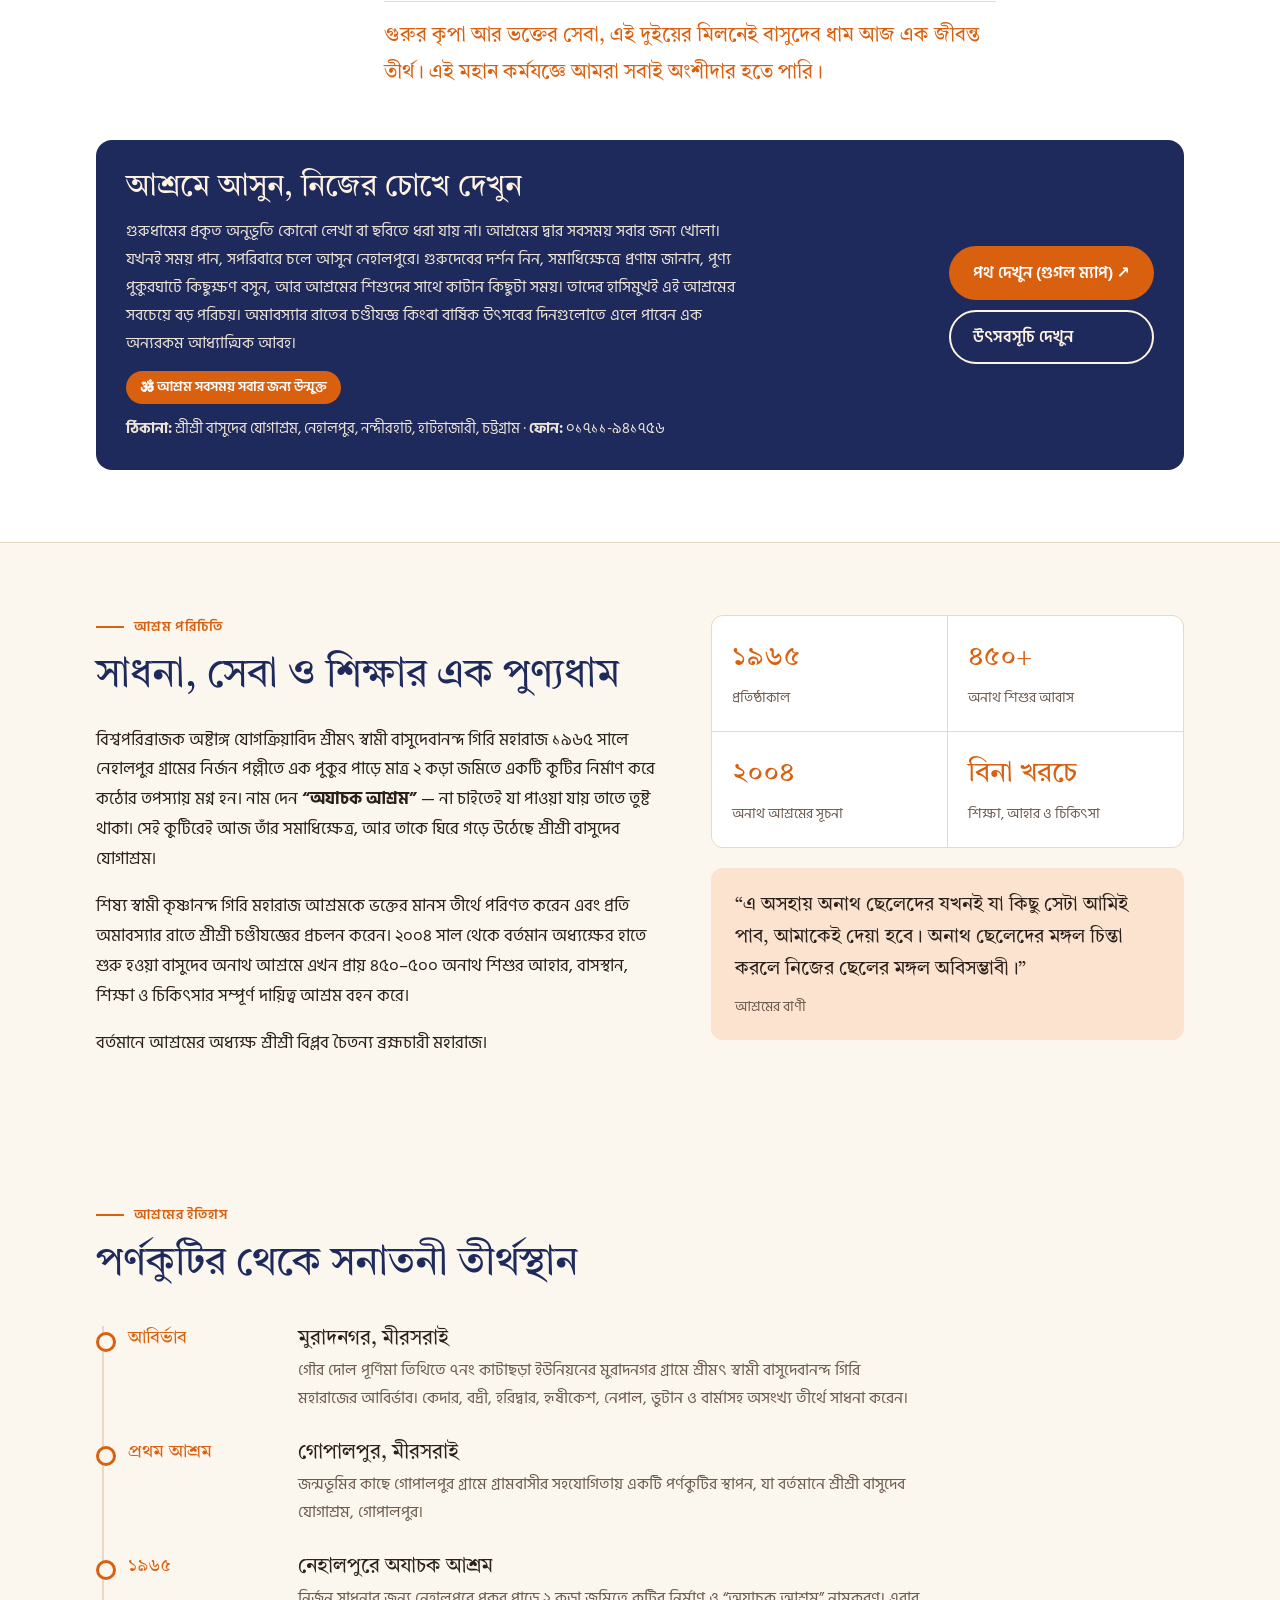
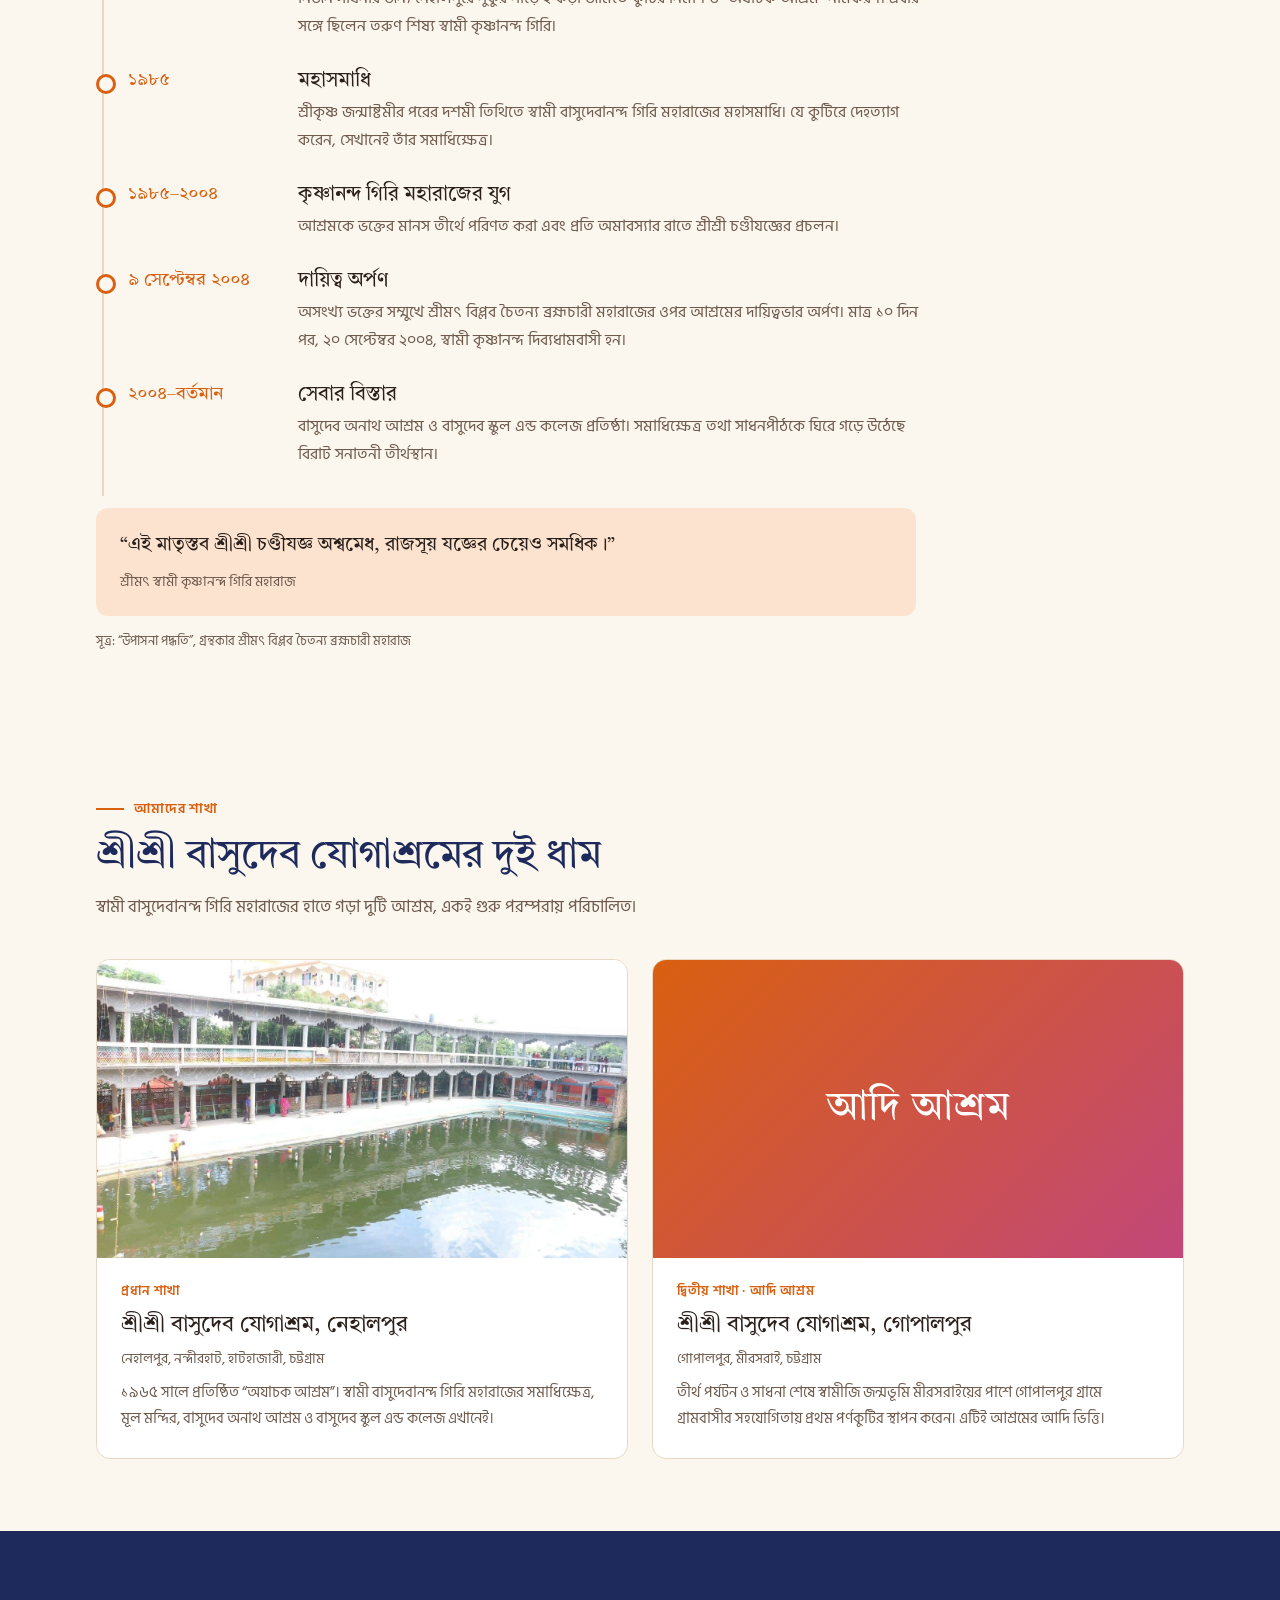
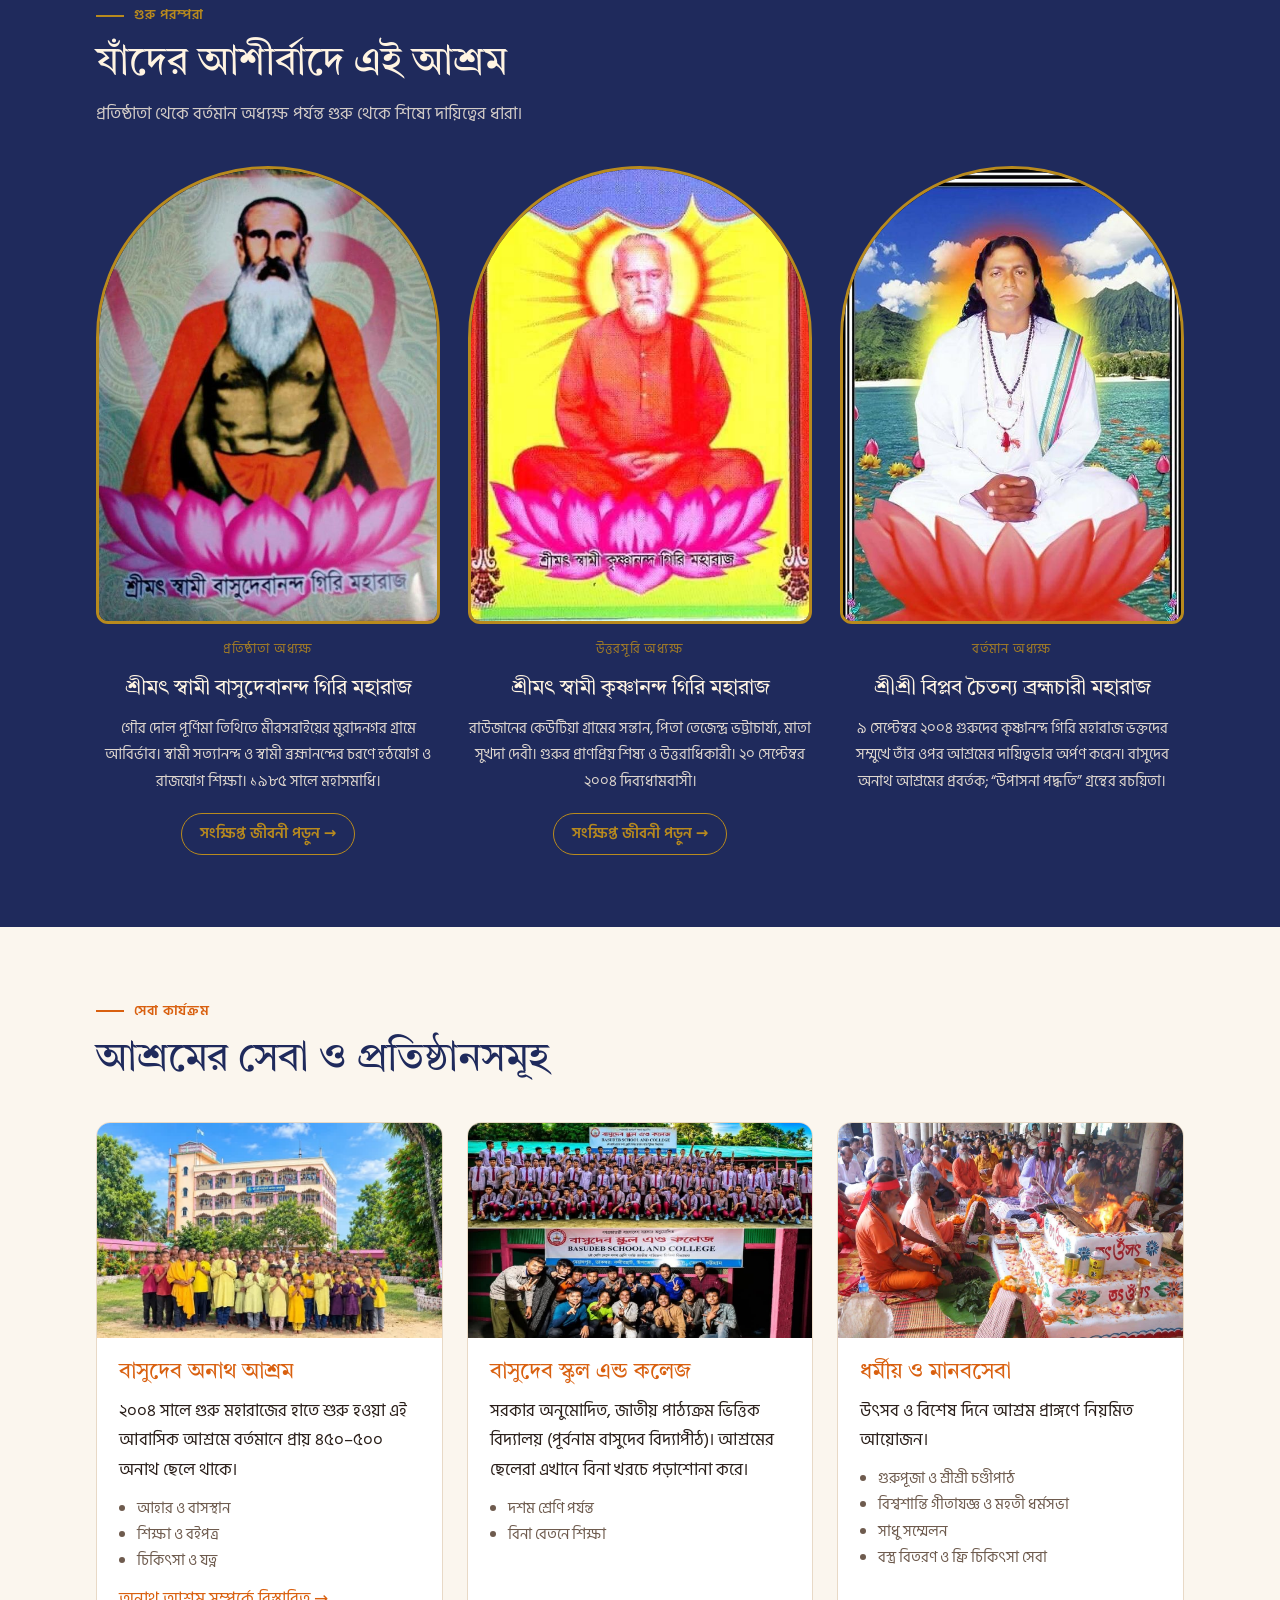
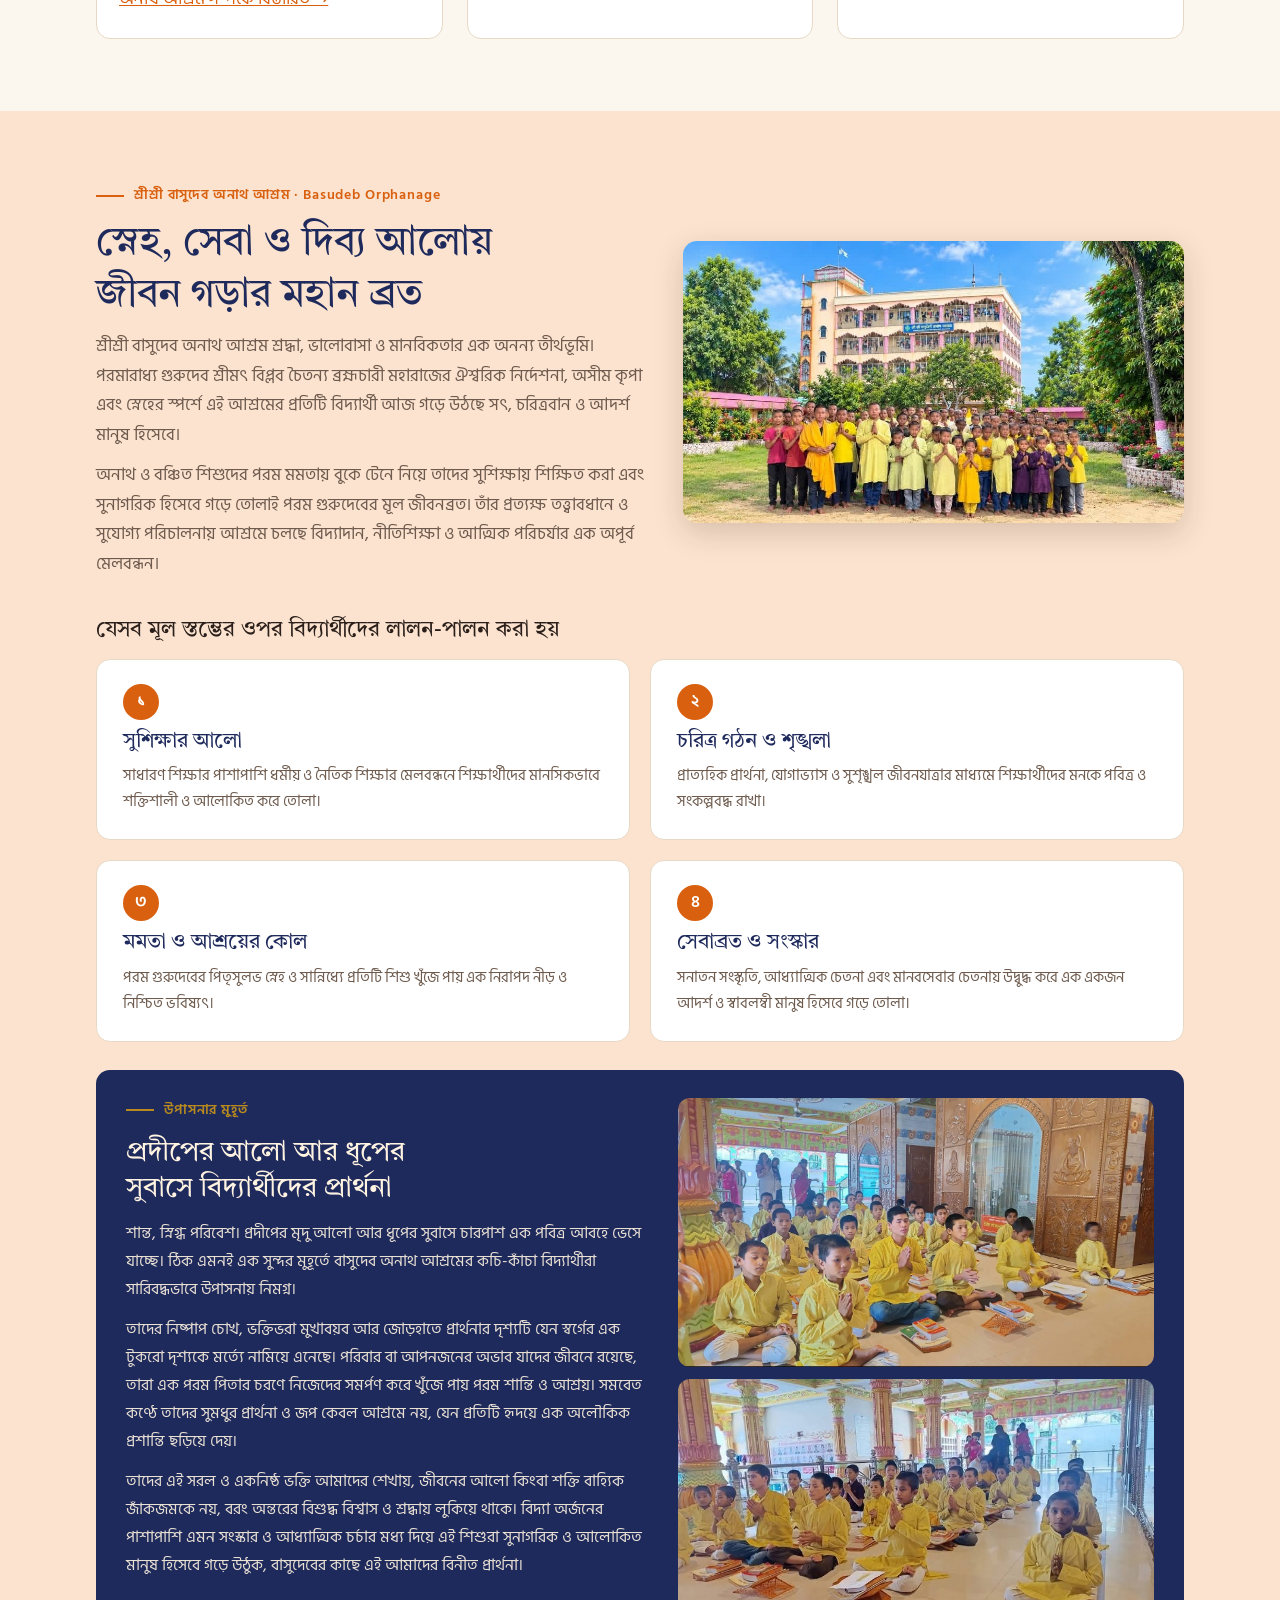
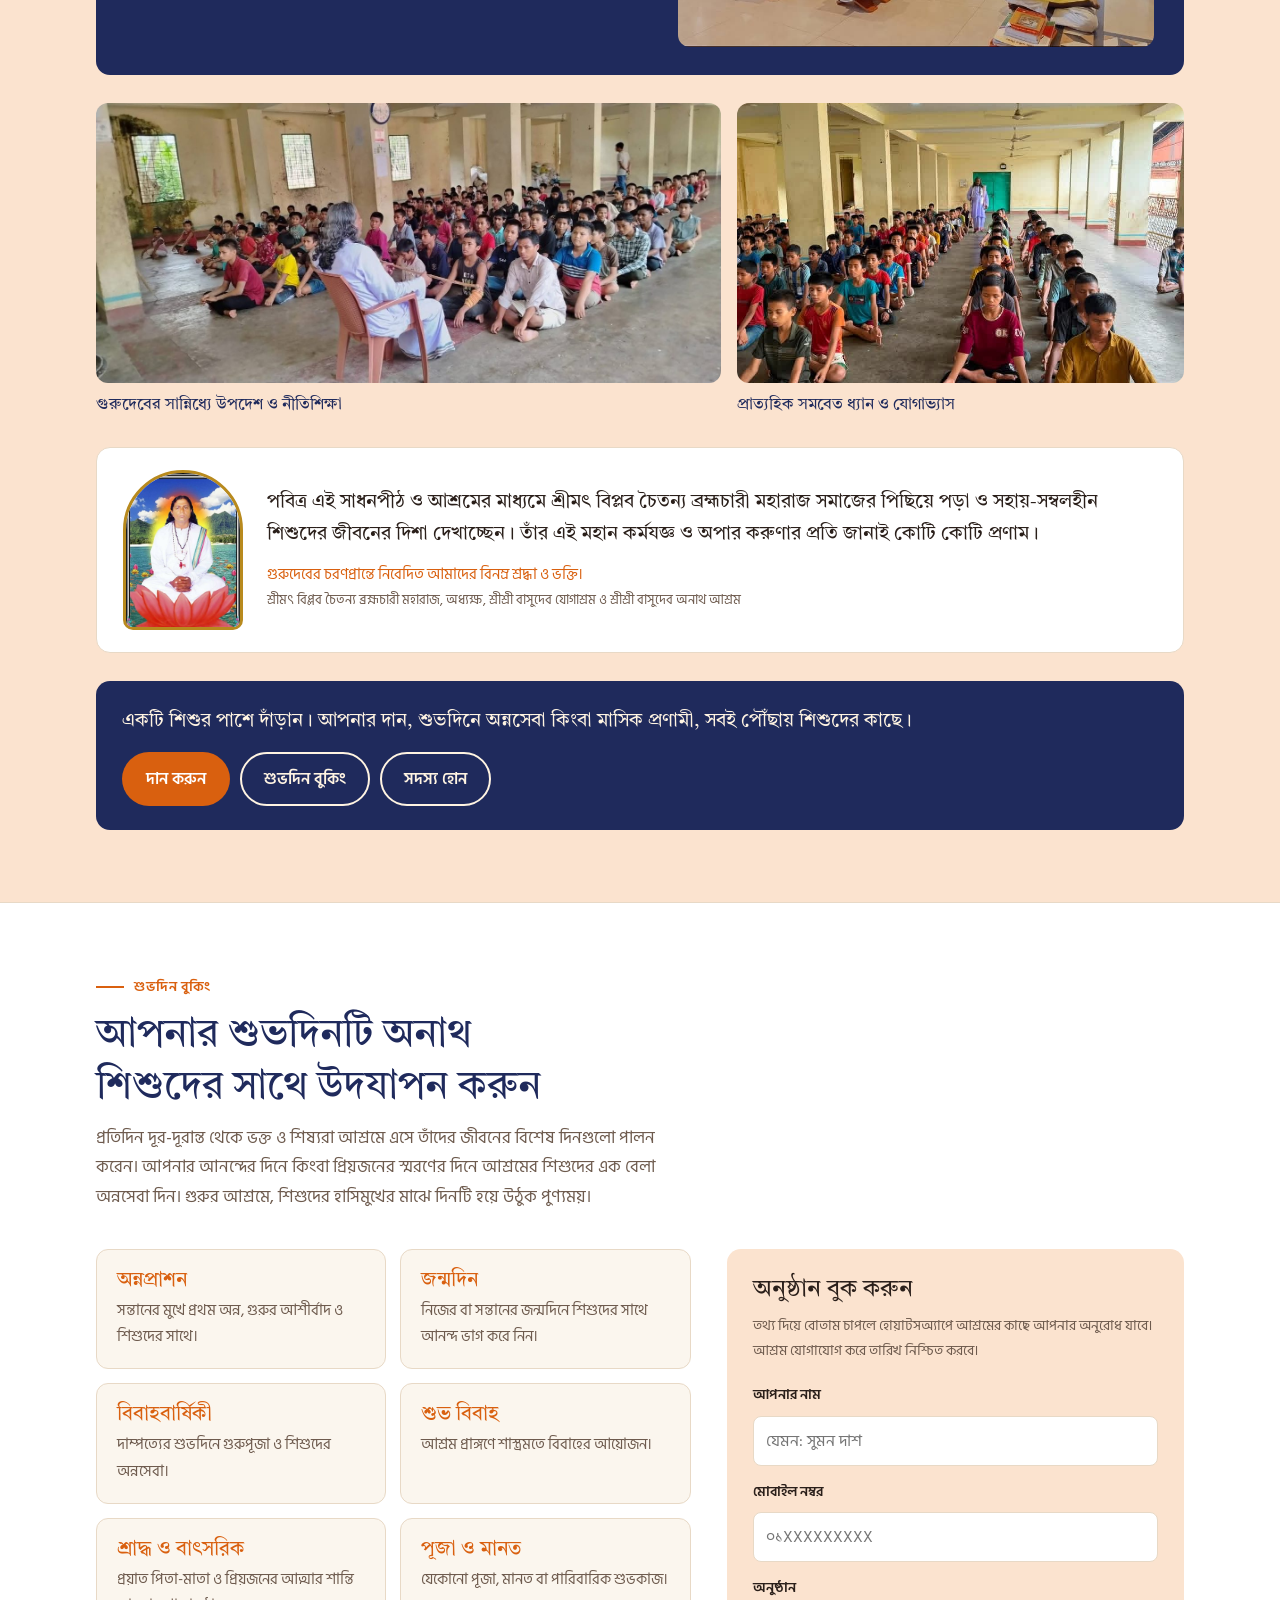
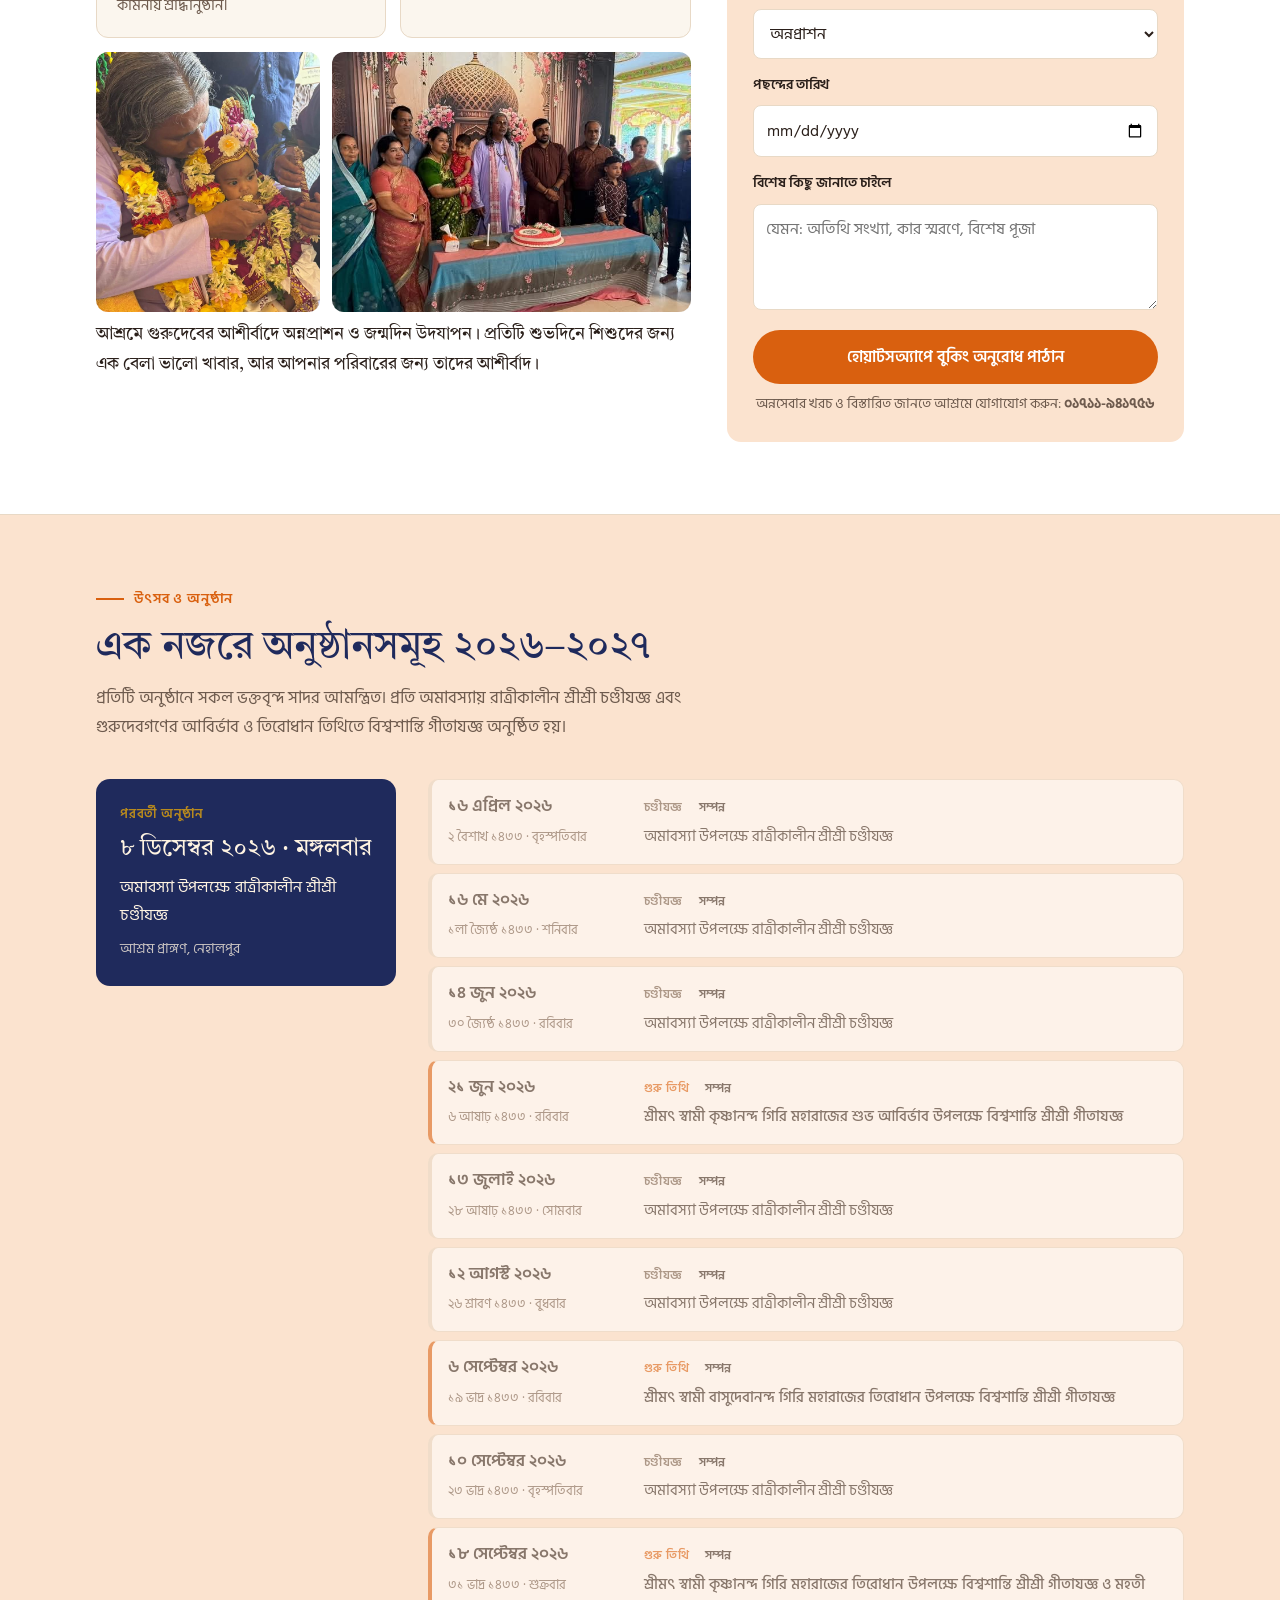
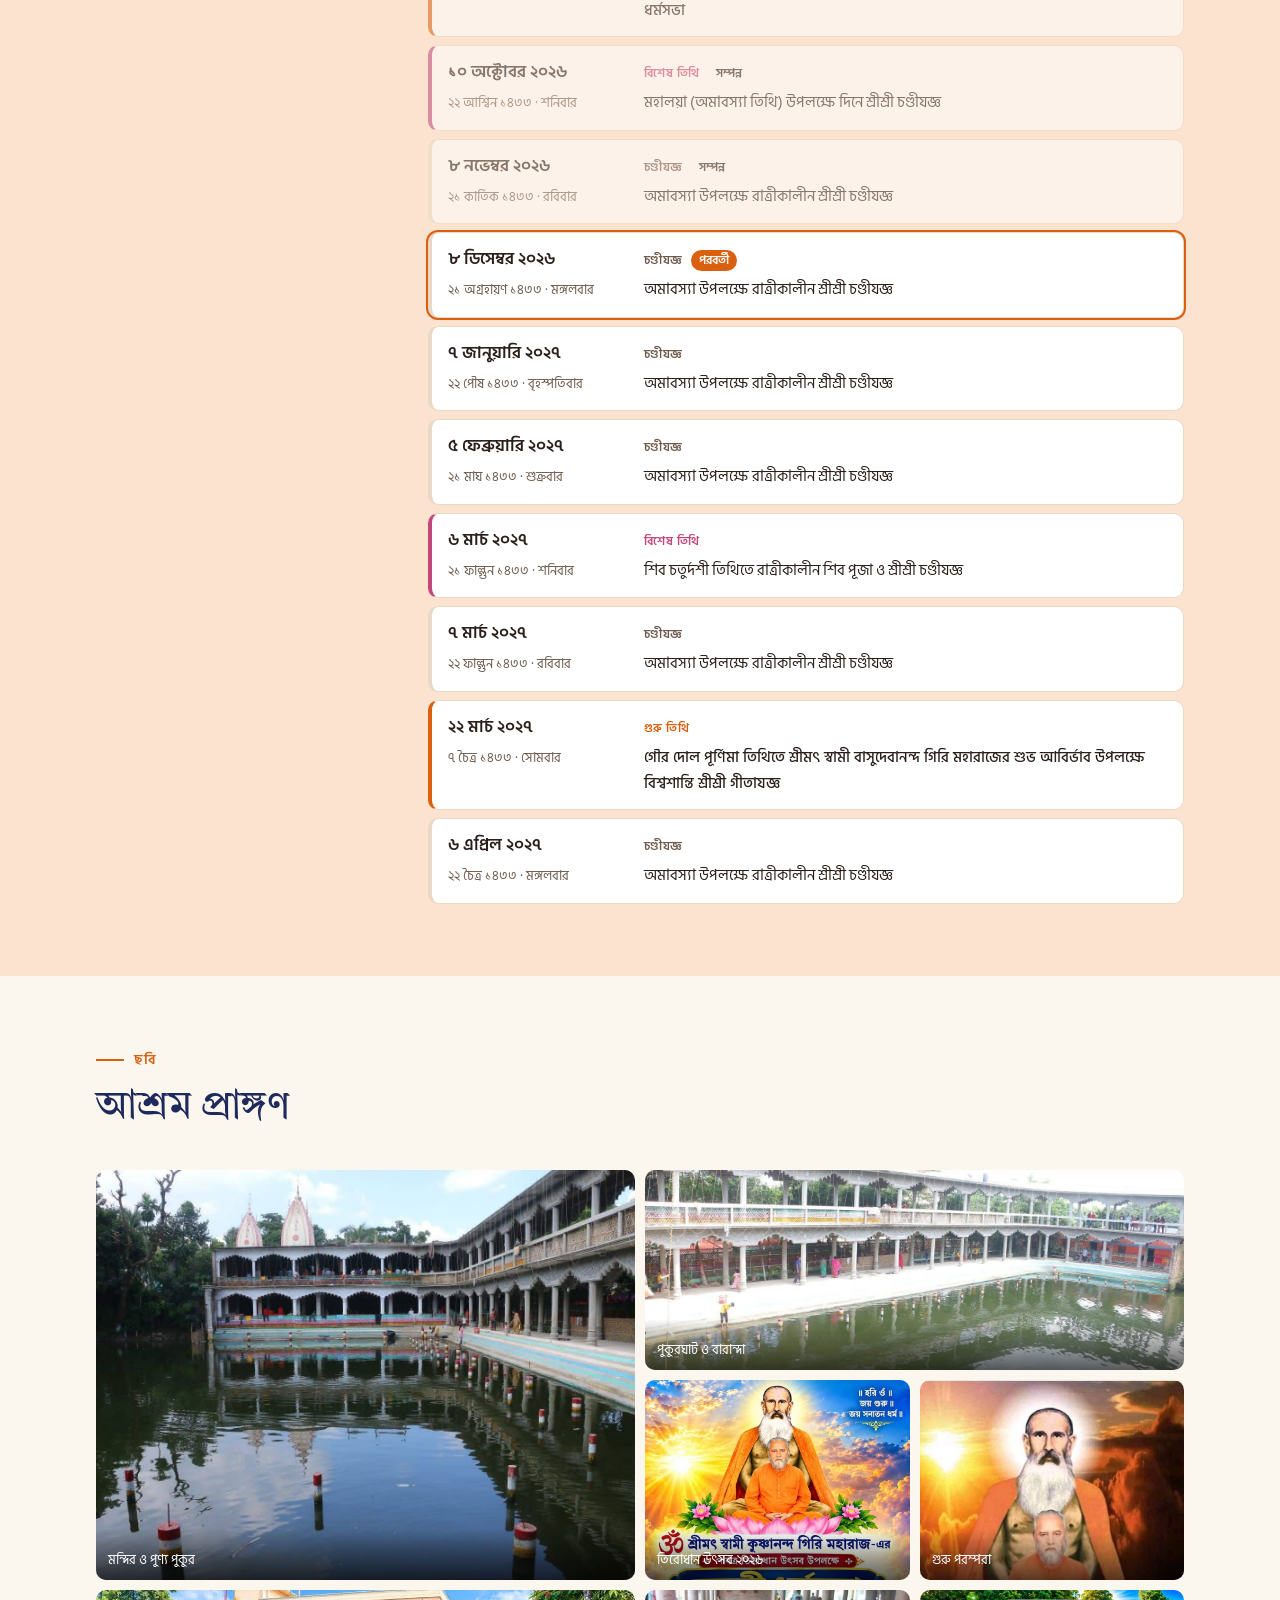
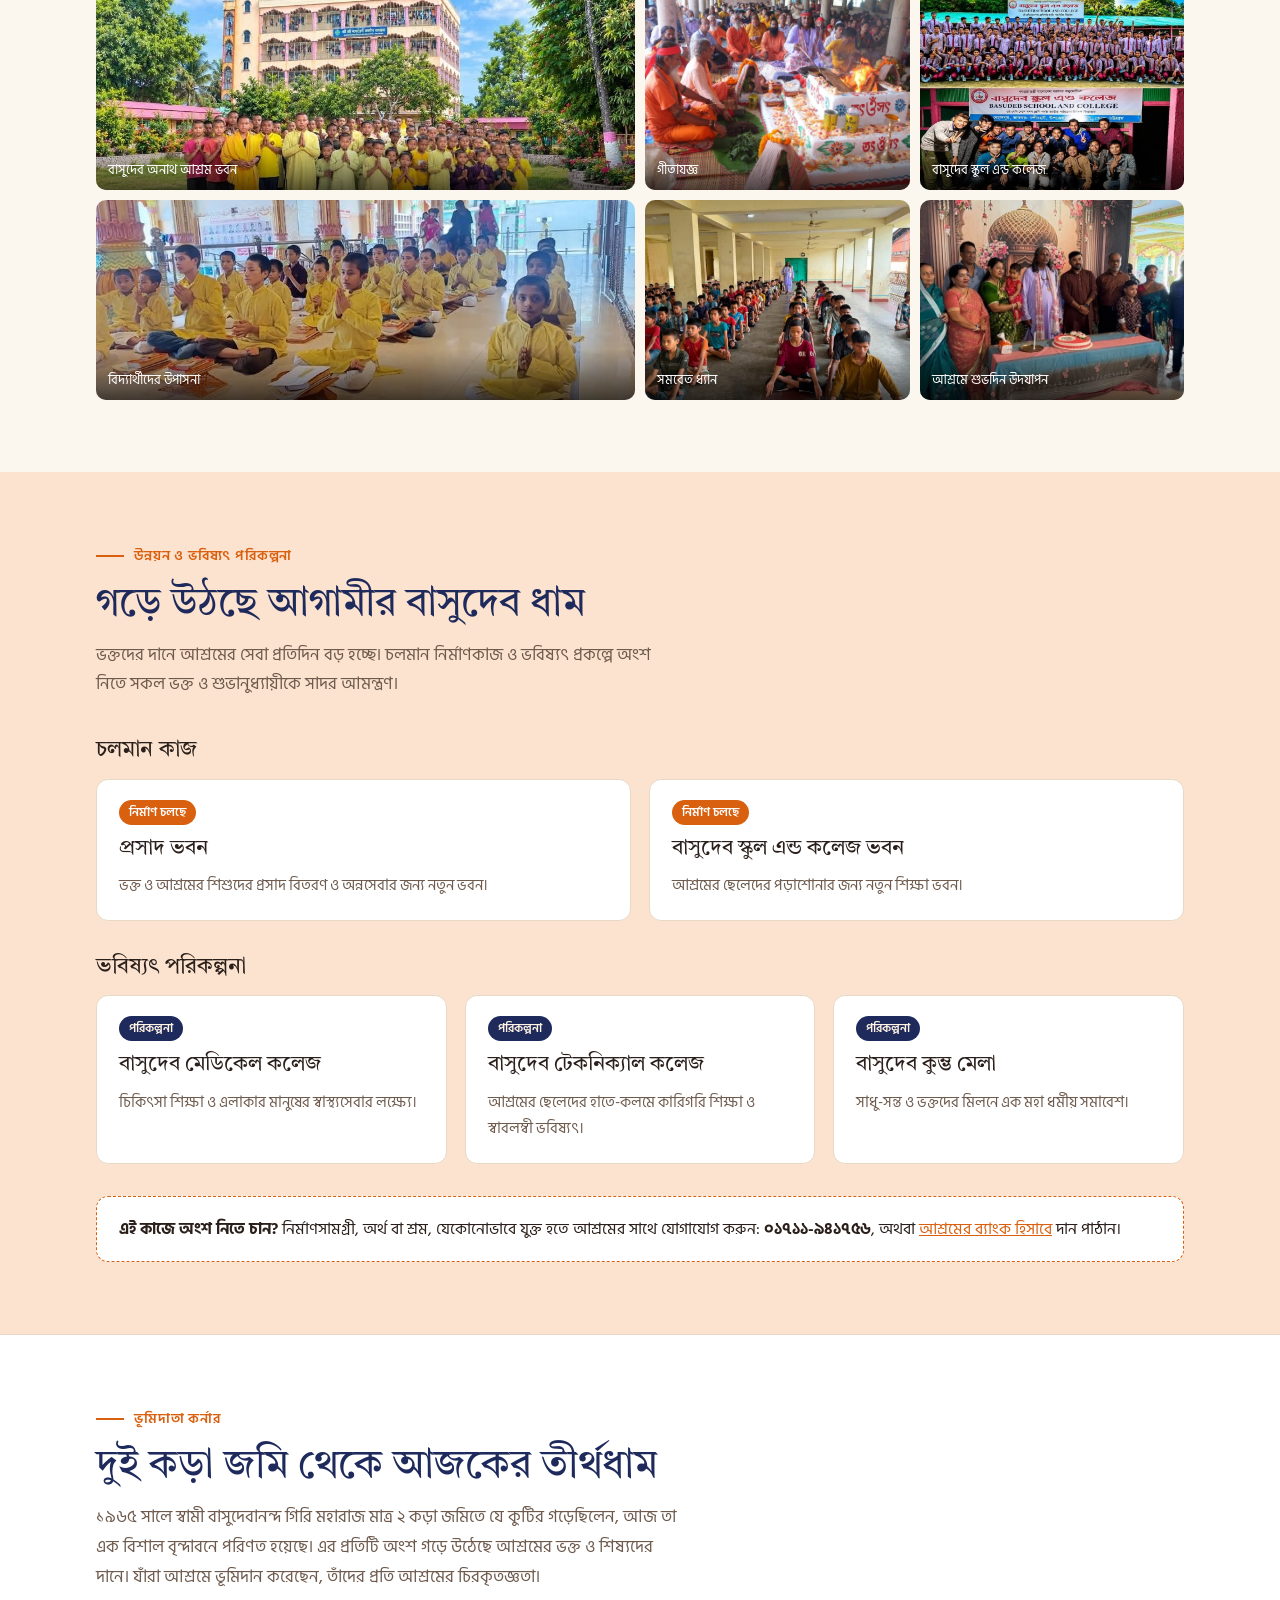
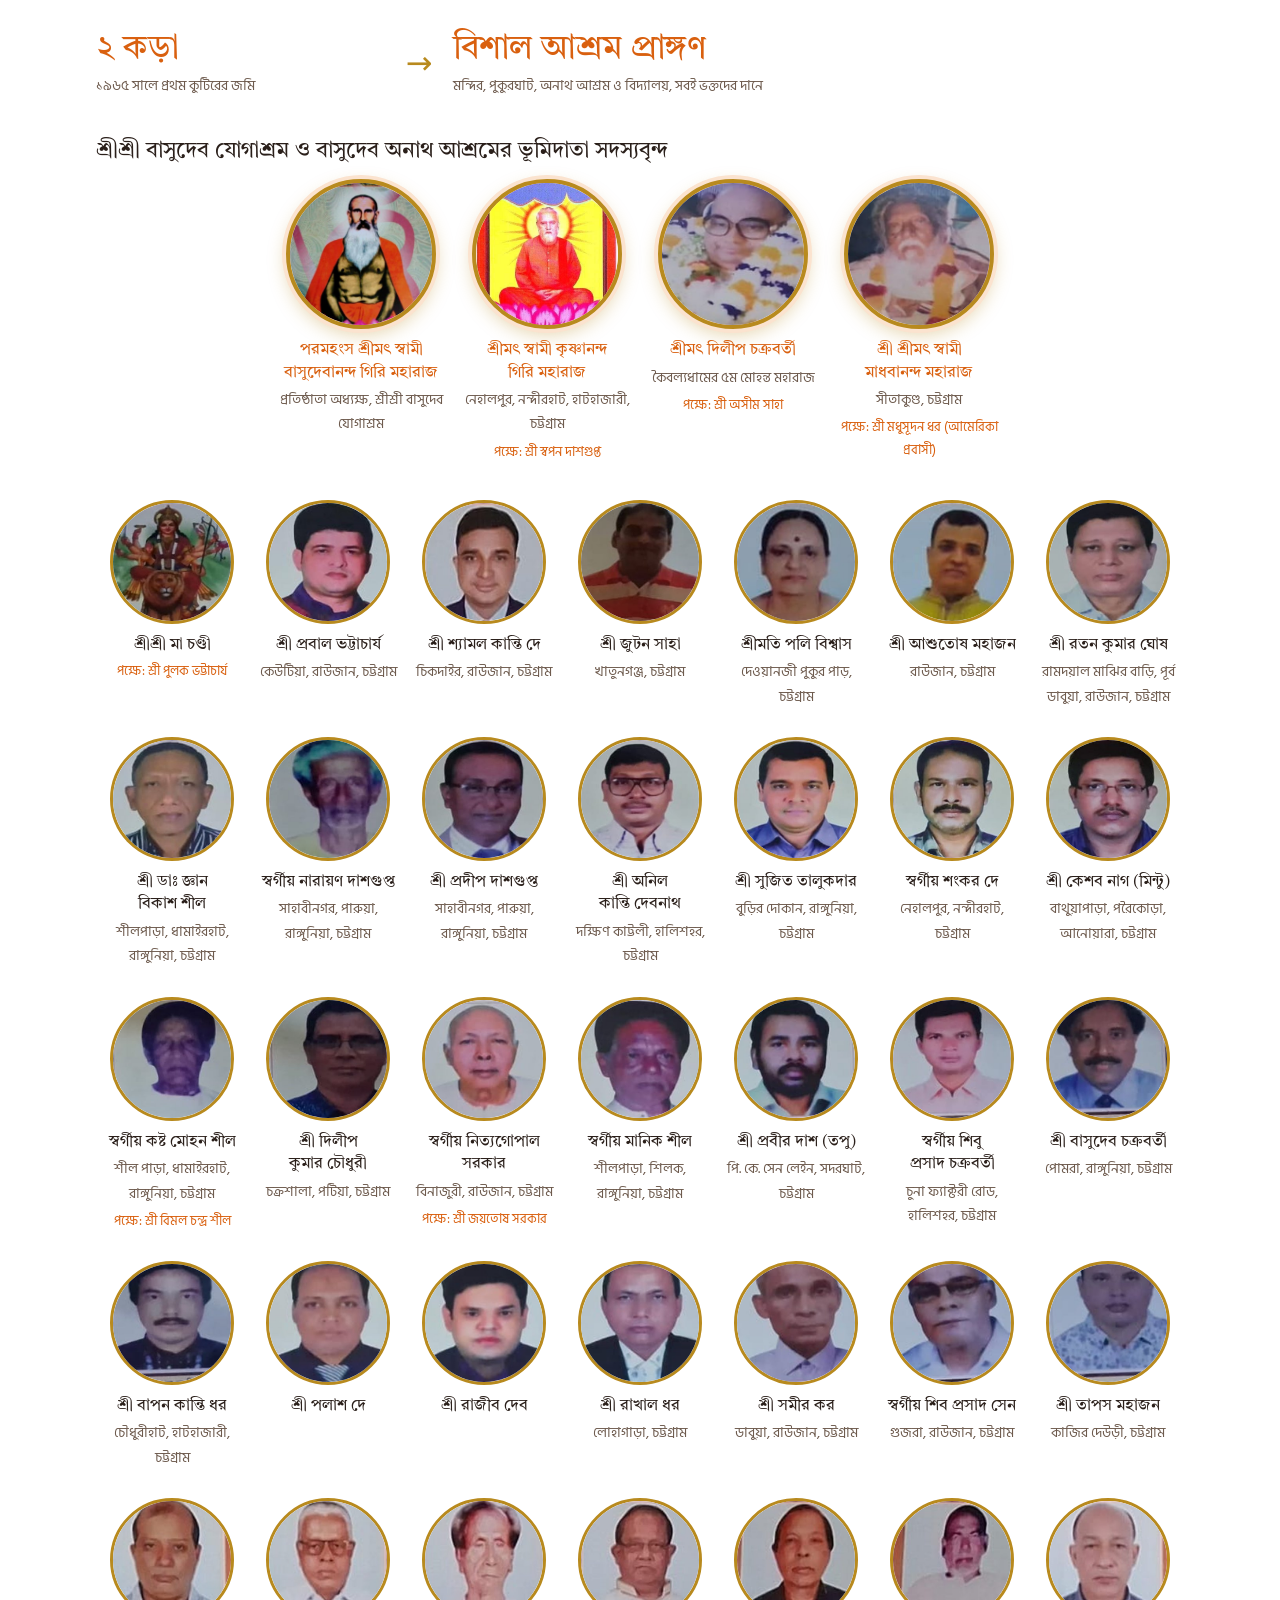
==== commit 3f880a29: "Guru lineage: biography popups (Basudevananda full, Krishnananda placeholder) Co-Authored-By: Claude" ====
--- a/index.html
+++ b/index.html
@@ -168,6 +168,30 @@
 .invite{background:var(--surface);border:1px dashed var(--saffron);border-radius:12px;padding:18px 22px;margin-top:8px}
 .invite p{font-size:16px}
 @media (max-width:820px){.projects,.projects.three{grid-template-columns:1fr}}
+
+/* biography dialog */
+.bio-btn{margin-top:4px;justify-self:center;background:none;border:1px solid var(--gold);color:var(--gold);font:inherit;font-size:15px;font-weight:600;border-radius:99px;padding:7px 18px;cursor:pointer}
+.bio-btn:hover{background:var(--gold);color:var(--indigo)}
+.frame-btn{padding:0;cursor:pointer;display:block;width:100%}
+.frame-btn:hover img{transform:scale(1.03)}
+.frame-btn img{transition:transform .3s}
+dialog.bio{width:min(760px,calc(100vw - 24px));max-height:calc(100dvh - 24px);padding:0;border:0;border-radius:16px;background:var(--surface);color:var(--ink);box-shadow:0 20px 60px rgba(0,0,0,.35)}
+dialog.bio::backdrop{background:rgba(15,18,40,.7)}
+.bio-inner{padding:28px clamp(18px,4vw,40px) 32px;display:grid;gap:14px;position:relative}
+.bio-close{position:sticky;top:0;justify-self:end;margin-bottom:-40px;z-index:2;width:38px;height:38px;border-radius:50%;border:1px solid var(--line);background:var(--surface);color:var(--ink);font-size:18px;cursor:pointer}
+.bio-head{display:grid;grid-template-columns:110px 1fr;gap:20px;align-items:center;padding-bottom:16px;border-bottom:1px solid var(--line)}
+.bio-head img{width:110px;aspect-ratio:3/4;object-fit:cover;object-position:top;border-radius:60px 60px 10px 10px;border:3px solid var(--gold)}
+.bio-head h2{font-size:clamp(22px,3.2vw,30px);color:var(--saffron)}
+.bio-sub{font-size:14px;color:var(--muted);margin-top:4px}
+.bio-head .eyebrow{flex-wrap:wrap;font-size:13px;padding-right:40px}
+.bio h3{font-size:20px;color:var(--indigo);margin-top:8px}
+:root[data-theme="dark"] .bio h3{color:var(--gold)}
+@media (prefers-color-scheme:dark){:root:not([data-theme="light"]) .bio h3{color:var(--gold)}}
+.bio p{font-size:16.5px;line-height:1.85;max-width:65ch}
+.bio-quote{margin:6px 0;padding:16px 20px;border-left:4px solid var(--saffron);background:var(--saffron-soft);border-radius:0 10px 10px 0;font-family:var(--display);font-size:18px}
+.bio-pending{font-family:var(--display);color:var(--muted);text-align:center;padding:40px 0}
+.bio-src{font-size:13px!important;color:var(--muted);border-top:1px solid var(--line);padding-top:12px;margin-top:6px}
+@media (max-width:520px){.bio-head{grid-template-columns:80px 1fr}.bio-head img{width:80px}}
 
 /* lineage */
 .lineage{background:var(--indigo);color:var(--on-indigo)}
@@ -515,16 +539,18 @@
     </div>
     <div class="gurus">
       <article class="guru">
-        <div class="frame"><img src="images/guru-basudevananda.jpg" alt="শ্রীমৎ স্বামী বাসুদেবানন্দ গিরি মহারাজ"></div>
+        <button class="frame frame-btn" type="button" data-bio="bio-basudevananda" aria-label="শ্রীমৎ স্বামী বাসুদেবানন্দ গিরি মহারাজের জীবনী পড়ুন"><img src="images/guru-basudevananda.jpg" alt="শ্রীমৎ স্বামী বাসুদেবানন্দ গিরি মহারাজ"></button>
         <p class="step">প্রতিষ্ঠাতা অধ্যক্ষ</p>
         <h3>শ্রীমৎ স্বামী বাসুদেবানন্দ গিরি মহারাজ</h3>
         <p>গৌর দোল পূর্ণিমা তিথিতে মীরসরাইয়ের মুরাদনগর গ্রামে আবির্ভাব। স্বামী সত্যানন্দ ও স্বামী ব্রহ্মানন্দের চরণে হঠযোগ ও রাজযোগ শিক্ষা। ১৯৮৫ সালে মহাসমাধি।</p>
+        <button class="bio-btn" type="button" data-bio="bio-basudevananda">সংক্ষিপ্ত জীবনী পড়ুন →</button>
       </article>
       <article class="guru">
-        <div class="frame"><img src="images/guru-krishnananda.jpg" alt="শ্রীমৎ স্বামী কৃষ্ণানন্দ গিরি মহারাজ"></div>
+        <button class="frame frame-btn" type="button" data-bio="bio-krishnananda" aria-label="শ্রীমৎ স্বামী কৃষ্ণানন্দ গিরি মহারাজের জীবনী পড়ুন"><img src="images/guru-krishnananda.jpg" alt="শ্রীমৎ স্বামী কৃষ্ণানন্দ গিরি মহারাজ"></button>
         <p class="step">উত্তরসূরি অধ্যক্ষ</p>
         <h3>শ্রীমৎ স্বামী কৃষ্ণানন্দ গিরি মহারাজ</h3>
         <p>রাউজানের কেউটিয়া গ্রামের সন্তান, পিতা তেজেন্দ্র ভট্টাচার্য্য, মাতা সুখদা দেবী। গুরুর প্রাণপ্রিয় শিষ্য ও উত্তরাধিকারী। ২০ সেপ্টেম্বর ২০০৪ দিব্যধামবাসী।</p>
+        <button class="bio-btn" type="button" data-bio="bio-krishnananda">সংক্ষিপ্ত জীবনী পড়ুন →</button>
       </article>
       <article class="guru">
         <div class="frame"><img src="images/guru-biplob-chaitanya.jpg" alt="শ্রীশ্রী বিপ্লব চৈতন্য ব্রহ্মচারী মহারাজ"></div>
@@ -904,6 +930,64 @@
   <span>basudevyogashram.org · ॥ জয় গুরু ॥</span>
 </div></footer>
 
+<dialog class="bio" id="bio-basudevananda" aria-labelledby="bio-b-title">
+  <div class="bio-inner">
+    <button class="bio-close" type="button" aria-label="বন্ধ করুন">✕</button>
+    <div class="bio-head">
+      <img src="images/guru-basudevananda.jpg" alt="">
+      <div>
+        <p class="eyebrow">সংক্ষিপ্ত জীবনী · প্রতিষ্ঠাতা অধ্যক্ষ</p>
+        <h2 id="bio-b-title">পরমহংস শ্রীমৎ স্বামী বাসুদেবানন্দ গিরি মহারাজ</h2>
+        <p class="bio-sub">বিশ্বপরিব্রাজক, অষ্টাঙ্গ যোগক্রিয়াবিদ, সর্বত্যাগী সন্ন্যাসী, পরিব্রাজকাচার্য</p>
+      </div>
+    </div>
+
+    <h3>জন্ম ও শৈশব</h3>
+    <p>চট্টগ্রামের মীরসরাই থানার ৭নং কাটাছড়া ইউনিয়নের মুরাদনগর গ্রামে এক দরিদ্র পরিবারে গৌর দোল পূর্ণিমা তিথিতে তাঁর আবির্ভাব। পিতা শ্রী রামগোবিন্দ কৃষিকাজ ও নাপিতের কাজ করতেন, মাতা শ্রীমতি কুসুম বালা শীল ছিলেন গৃহিণী। তিন ভাইয়ের মধ্যে বাসুদেব ছিলেন সবার ছোট, মা-বাবার সবচেয়ে আদরের সন্তান। শৈশব থেকেই তাঁর মধ্যে আধ্যাত্মিক ভাব, সংযম ও সততার পরিচয় পাওয়া যেত।</p>
+    <p>কথিত আছে, অন্নপ্রাশনের দিন গ্রামে মৎস্য ভোজনের আয়োজন হয়েছিল। শিশু বাসুদেবের মুখে মাছ ছোঁয়াতেই তিনি মৃতপ্রায় হয়ে পড়েন, সবাই কান্নায় ভেঙে পড়েন। হাসপাতাল থেকে সুস্থ হয়ে ফিরলেও সেদিন আর অন্নপ্রাশন হয়নি। যেন জীবনের শুরুতেই তিনি বুঝিয়ে দিয়েছিলেন, তাঁর পথ ভোগের নয়, ত্যাগের।</p>
+
+    <h3>নিরুদ্দেশ যাত্রা</h3>
+    <p>আট বছর বয়সে একদিন খেলা শেষে সন্ধ্যা নামলেও বাসুদেব আর ঘরে ফেরেননি। তন্ন তন্ন করে খোঁজা হলো, পুকুরে জাল ফেলা হলো, কিন্তু কোনো হদিস মিলল না। সবাই ভাবলেন হয়তো পুকুরে ডুবে গেছেন। মায়ের মন মানল না; ছেলের জন্য কাঁদতে কাঁদতে তাঁর দুচোখ অন্ধ হয়ে গিয়েছিল।</p>
+
+    <h3>সন্ন্যাস ও হিমালয়ে সাধনা</h3>
+    <p>যৌবনেই তিনি সংসারের মায়া ত্যাগ করে সন্ন্যাস গ্রহণ করেন। আধ্যাত্মিক মহাসাধক শ্রীমৎ ব্রহ্মানন্দ মহারাজের কাছে হঠযোগ ও রাজযোগ শিক্ষা নেন, এবং গুরুর দেখানো পথে কঠোর তপস্যা, যোগাভ্যাস ও সাধনায় আত্মোন্নতির পথে অগ্রসর হন। কেদার, বদ্রী, হরিদ্বার, হৃষীকেশ, নেপাল, ভুটান ও বার্মাসহ অসংখ্য তীর্থ ও পর্বত পায়ে হেঁটে পরিভ্রমণ করেন। দীর্ঘকাল হিমালয়ের কঠিন সাধনায় মগ্ন থেকে তিনি সিদ্ধিলাভ করেন।</p>
+
+    <h3>জন্মভূমিতে প্রত্যাবর্তন</h3>
+    <p>প্রায় ত্রিশ বছর পর একদিন গেরুয়া বস্ত্রধারী, হাতে কমণ্ডলু, পায়ে খড়ম, লম্বা দাড়ির এক দীর্ঘদেহী দিব্য সন্ন্যাসী গ্রামের মেঠো পথ ধরে ধীরে হেঁটে চলেছেন। গ্রামবাসী অবাক হয়ে ভাবছে, কে এই সাধু? তৎকালীন পূর্ব পাকিস্তানের অবহেলিত, অসহায় সনাতনী মানুষের কল্যাণে তিনি ফিরে এসেছিলেন। জন্মভূমির পাশে গোপালপুর গ্রামে ভক্তদের আকুল অনুরোধে প্রথম কুটির স্থাপন করেন, যা আজ শ্রীশ্রী বাসুদেব যোগাশ্রম, গোপালপুর।</p>
+
+    <h3>অযাচক আশ্রম, নেহালপুর</h3>
+    <p>পরবর্তীতে বিভিন্ন মঠ ও মিশনের দায়িত্ব তাঁর কাছে এলেও বাসনাত্যাগী এই সন্ন্যাসী সব ছেড়ে গভীর সাধনার জন্য ১৯৬৫ সালে হাটহাজারীর প্রত্যন্ত গ্রাম নেহালপুরে এক পুকুরপাড়ে মাত্র দুই কড়া জমিতে একটি কুটির নির্মাণ করে কঠোর সাধনায় মগ্ন হন। নাম দেন <b>“অযাচক আশ্রম”</b>: কারো কাছে কিছু চাওয়া হবে না, ভক্তরা স্বেচ্ছায় যা দেবেন তাতেই আশ্রম চলবে। আধা-সেদ্ধ খাবারে দিনে এক বেলা আহার করা এই সদাচারী যোগীরাজ ছিলেন অসংখ্য যোগবিভূতির অধিকারী।</p>
+
+    <h3>গীতার বাণী প্রচার</h3>
+    <p>রাউজান, রাঙ্গুনিয়াসহ চট্টগ্রামের যেসব প্রত্যন্ত অঞ্চলে দিনের বেলাও মানুষ পথে বের হতে ভয় পেত, সেখানে তিনি পায়ে হেঁটে গিয়ে অবহেলিত সনাতনীদের মাঝে গীতার বাণী প্রচার করেছেন এবং আত্মশুদ্ধির জন্য দীক্ষা দিয়েছেন। মুক্তিযুদ্ধের সময় শরণার্থী শিবিরে আশ্রয় নেওয়া ভক্তদের কাছেও তিনি পৌঁছে যেতেন। তাঁর জীবনের বহু অলৌকিক ঘটনার সাক্ষী আজও অনেক ভক্ত।</p>
+
+    <blockquote class="bio-quote">শরণার্থী শিবিরে দুশ্চিন্তায় ডুবে থাকা এক ভক্ত মাকে পেছন থেকে ডেকে তিনি বলেছিলেন, “তুমি বাসুদেবকে স্মরণ করো না? আমিই সেই বাসুদেব।”</blockquote>
+
+    <h3>উত্তরসূরি ও মহাসমাধি</h3>
+    <p>জীবনের শেষ পর্বে, ১৯৮১ সালে, তিনি তাঁর তেজোদীপ্ত তরুণ শিষ্য শ্রীমৎ স্বামী কৃষ্ণানন্দ গিরি মহারাজের হাতে আশ্রমের দায়িত্ব অর্পণ করেন। ১৯৮৫ সালে শ্রীকৃষ্ণ জন্মাষ্টমীর পরের দশমী তিথিতে নেহালপুরের যে কুটিরে তিনি দেহত্যাগ করেন, সেখানেই আজ তাঁর সমাধিক্ষেত্র। সেই দুই কড়া জমির অযাচক আশ্রমই আজ হাজারো ভক্তের তীর্থধাম শ্রীশ্রী বাসুদেব যোগাশ্রম।</p>
+
+    <p class="bio-src">তথ্যসূত্র: আশ্রমে সংরক্ষিত হাতে লেখা জীবনী ও “উপাসনা পদ্ধতি” গ্রন্থ</p>
+  </div>
+</dialog>
+
+<dialog class="bio" id="bio-krishnananda" aria-labelledby="bio-k-title">
+  <div class="bio-inner">
+    <button class="bio-close" type="button" aria-label="বন্ধ করুন">✕</button>
+    <div class="bio-head">
+      <img src="images/guru-krishnananda.jpg" alt="">
+      <div>
+        <p class="eyebrow">সংক্ষিপ্ত জীবনী · উত্তরসূরি অধ্যক্ষ</p>
+        <h2 id="bio-k-title">শ্রীমৎ স্বামী কৃষ্ণানন্দ গিরি মহারাজ</h2>
+        <p class="bio-sub">স্বামী বাসুদেবানন্দ গিরি মহারাজের প্রাণপ্রিয় শিষ্য ও উত্তরাধিকারী</p>
+      </div>
+    </div>
+    <!-- KRISHNANANDA_BIO: জীবনী এখানে বসবে -->
+    <p class="bio-pending">জীবনী শীঘ্রই যোগ করা হবে।</p>
+    <p class="bio-src">তথ্যসূত্র: আশ্রমে সংরক্ষিত জীবনী</p>
+  </div>
+</dialog>
+
+
 <script>
 (function(){
   var btn=document.getElementById('menuBtn'),nav=document.getElementById('mainNav');
@@ -934,6 +1018,15 @@
   document.getElementById('bookForm').addEventListener('input',upd);
   document.getElementById('bookForm').addEventListener('submit',function(e){e.preventDefault();});
   upd();
+
+  // biography dialogs
+  document.querySelectorAll('[data-bio]').forEach(function(b){
+    b.addEventListener('click',function(){var d=document.getElementById(b.dataset.bio);if(d&&d.showModal){d.showModal();d.scrollTop=0;}});
+  });
+  document.querySelectorAll('dialog.bio').forEach(function(d){
+    d.querySelector('.bio-close').addEventListener('click',function(){d.close();});
+    d.addEventListener('click',function(e){if(e.target===d)d.close();});
+  });
   document.querySelectorAll('.copy').forEach(function(b){
     b.addEventListener('click',function(){
       var t=document.getElementById(b.dataset.copy).textContent, orig=b.textContent;
